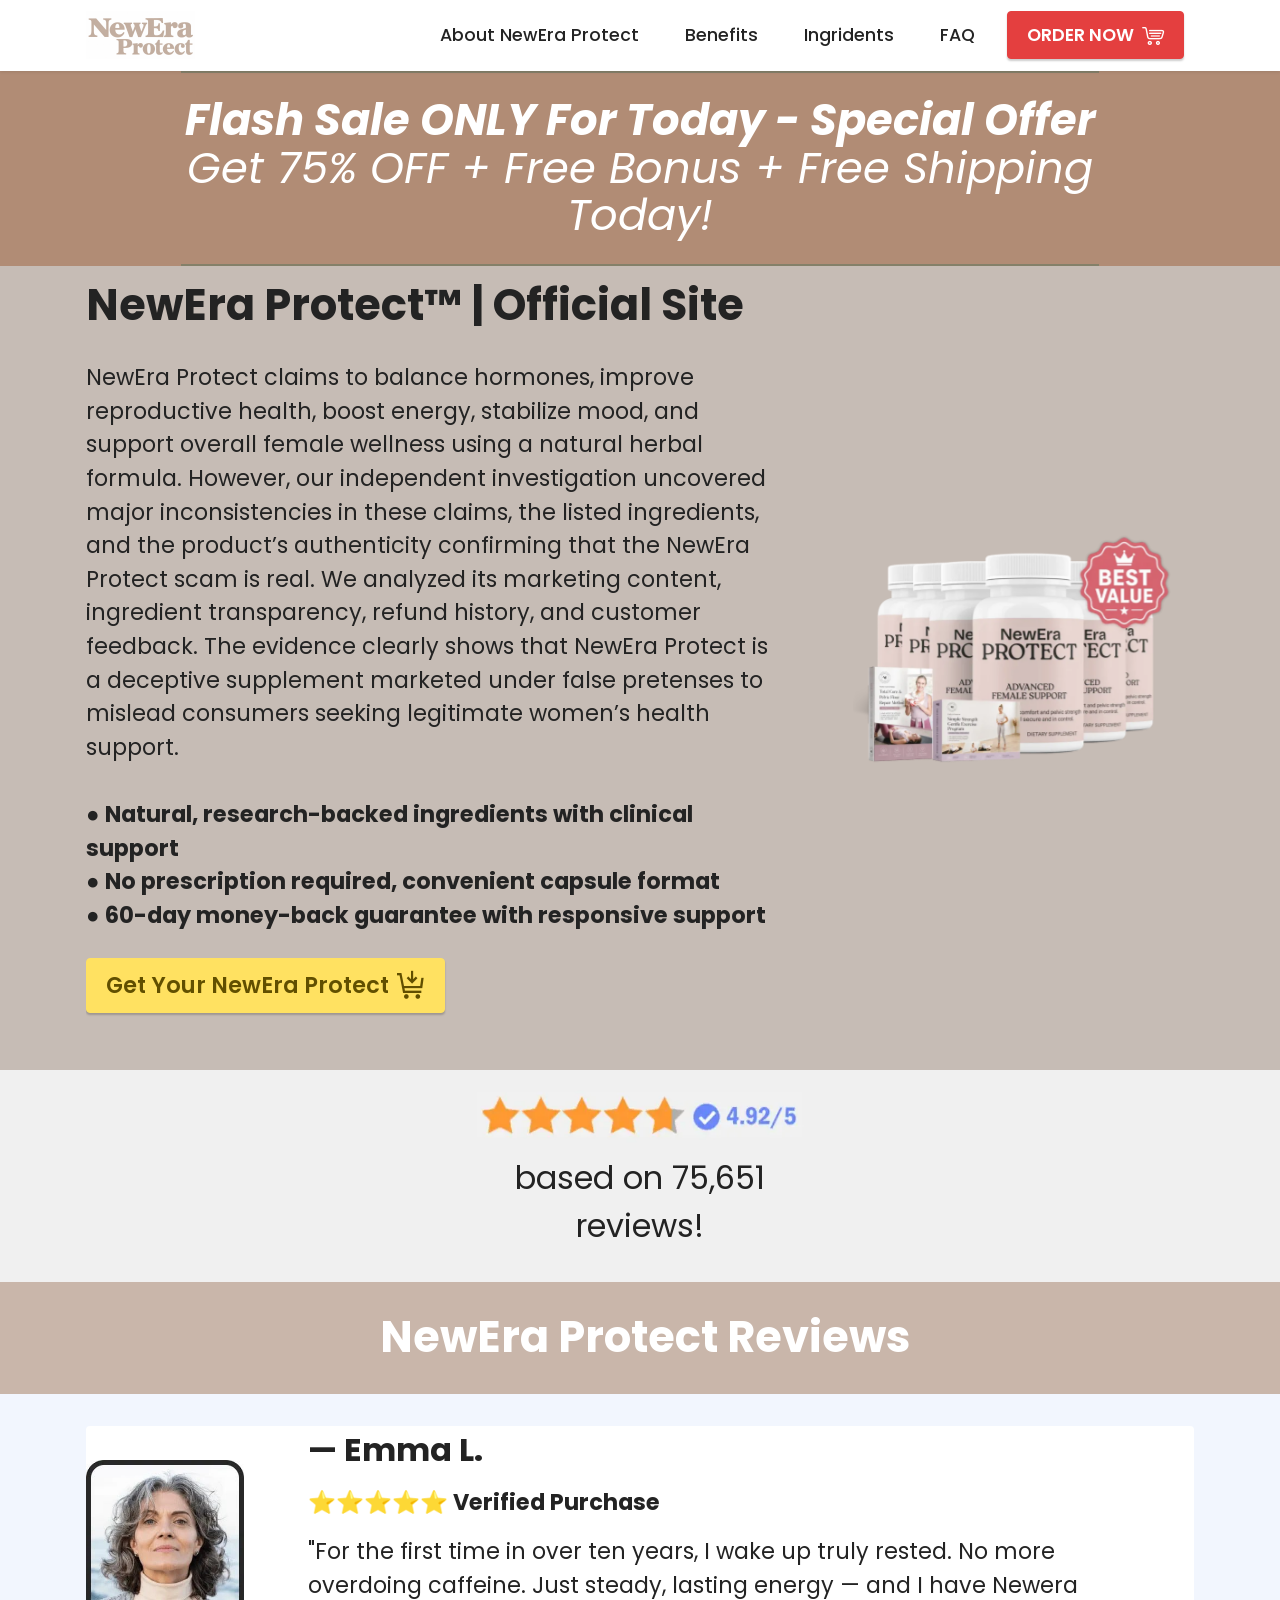
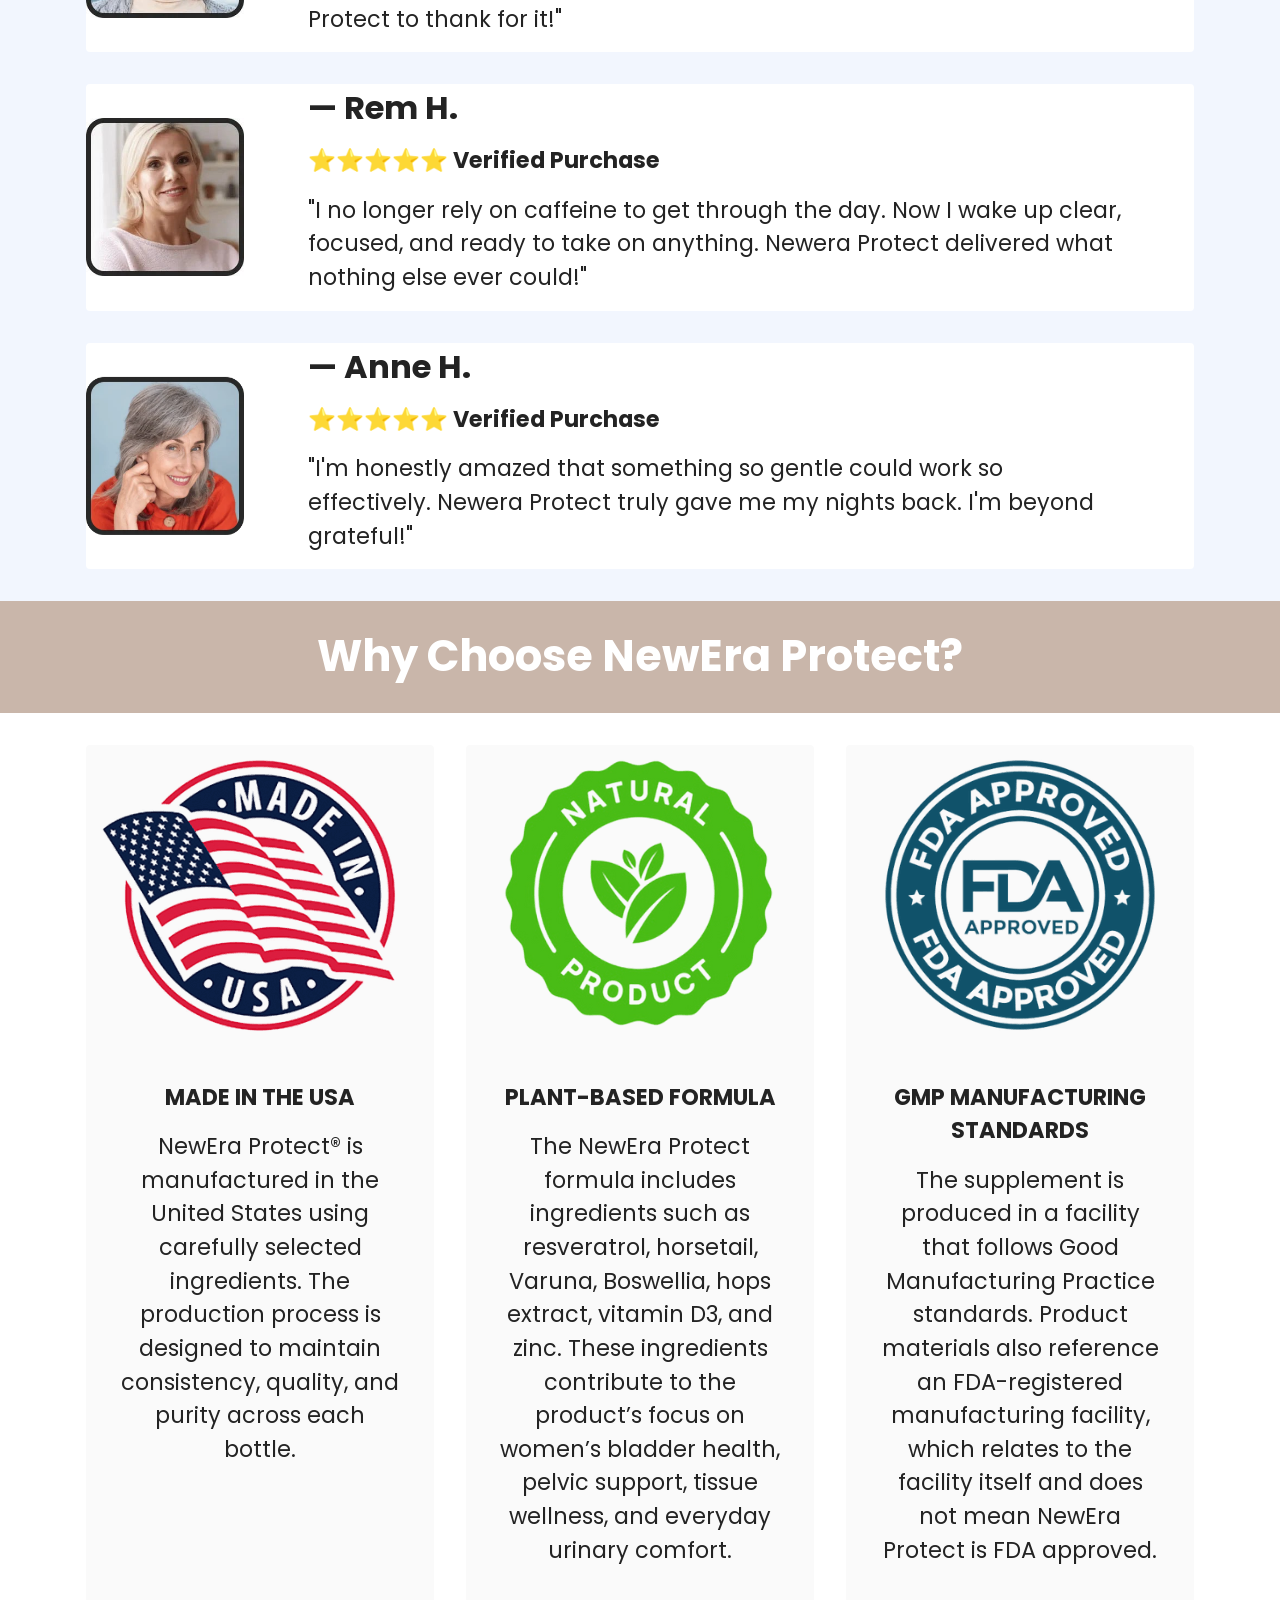
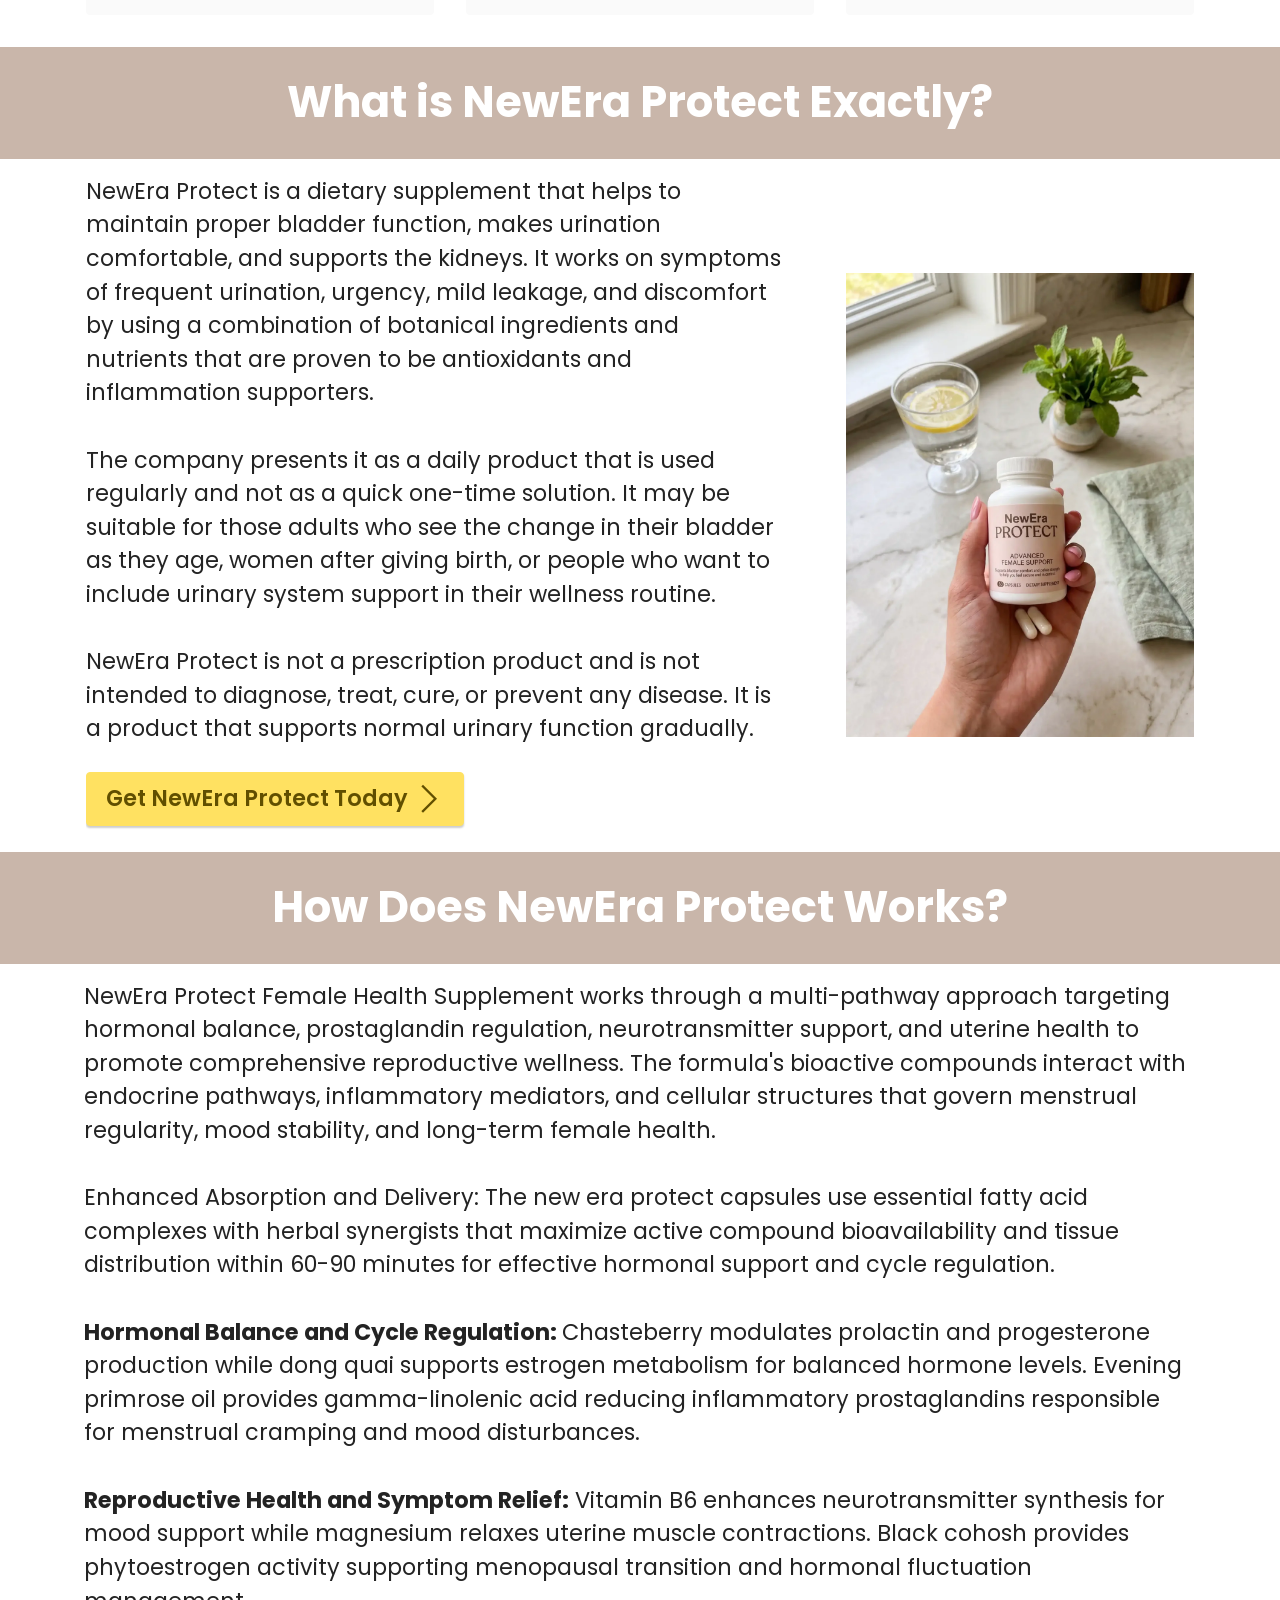
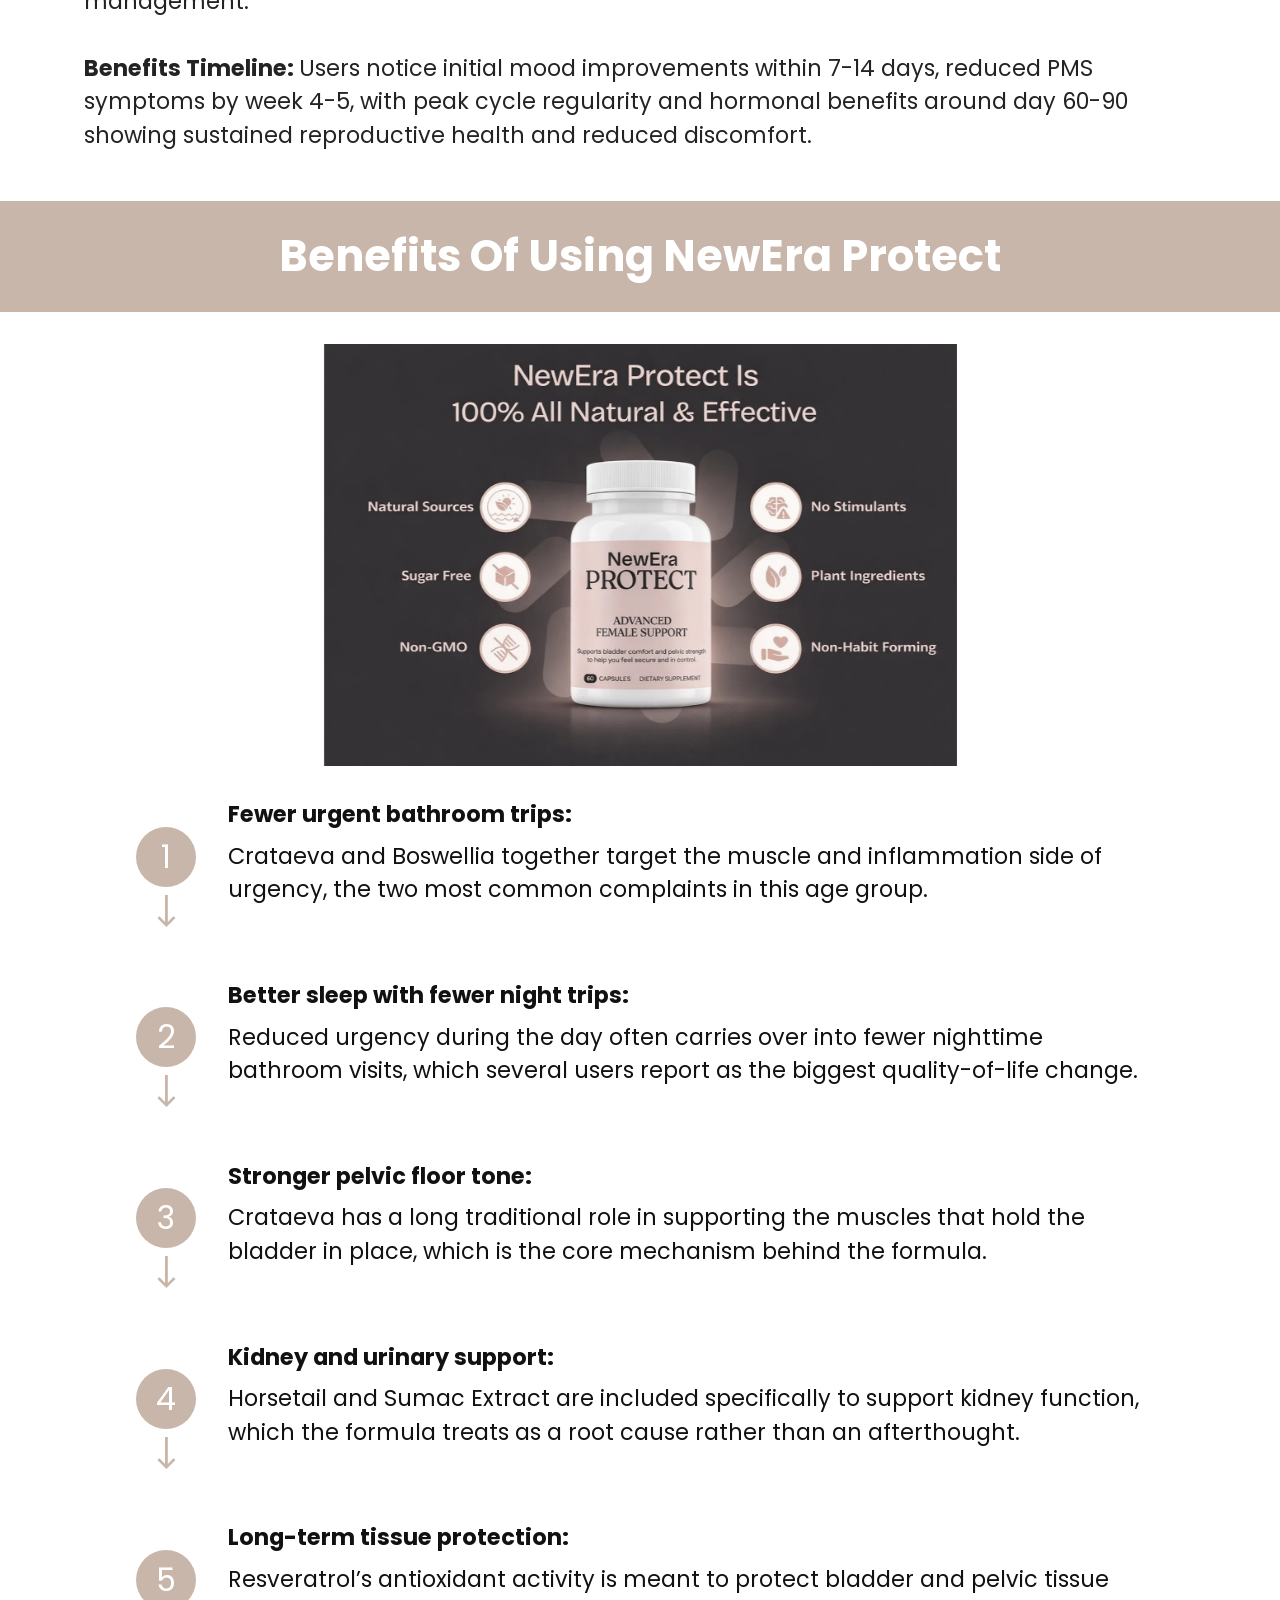
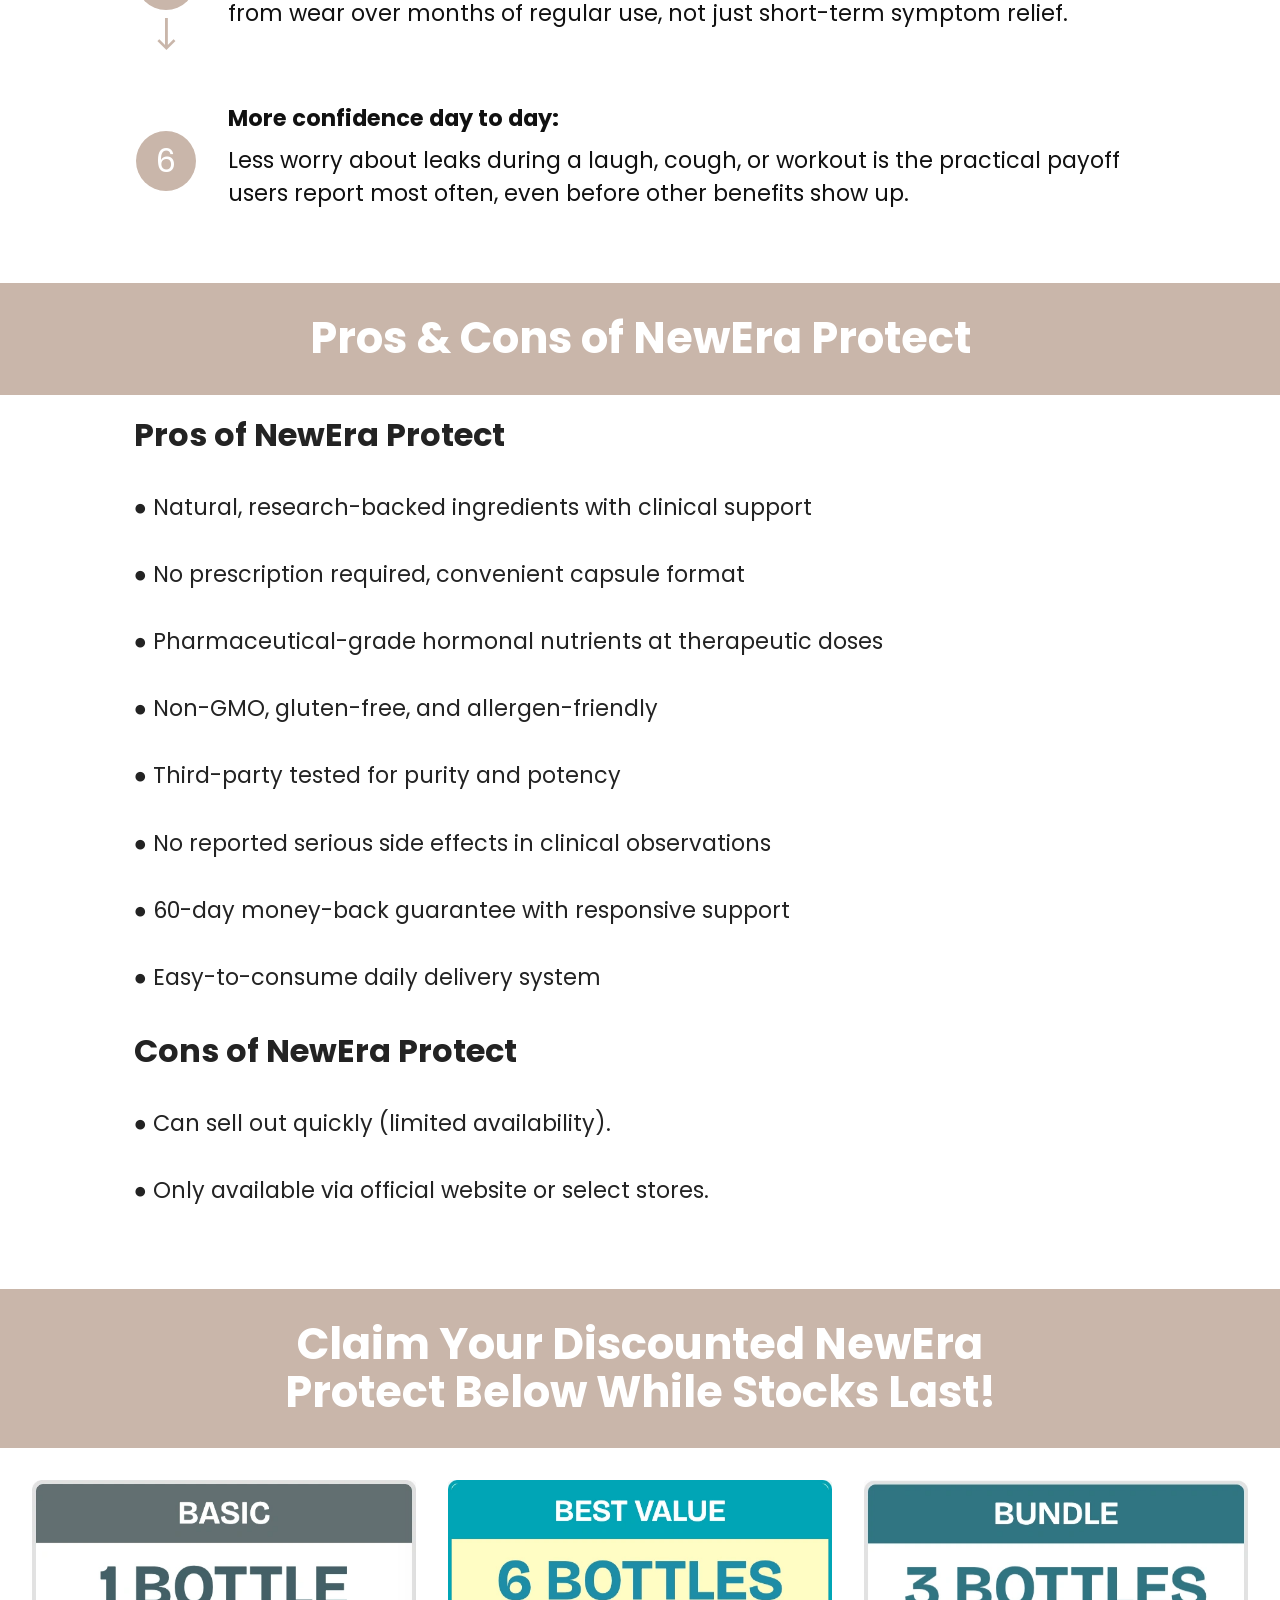
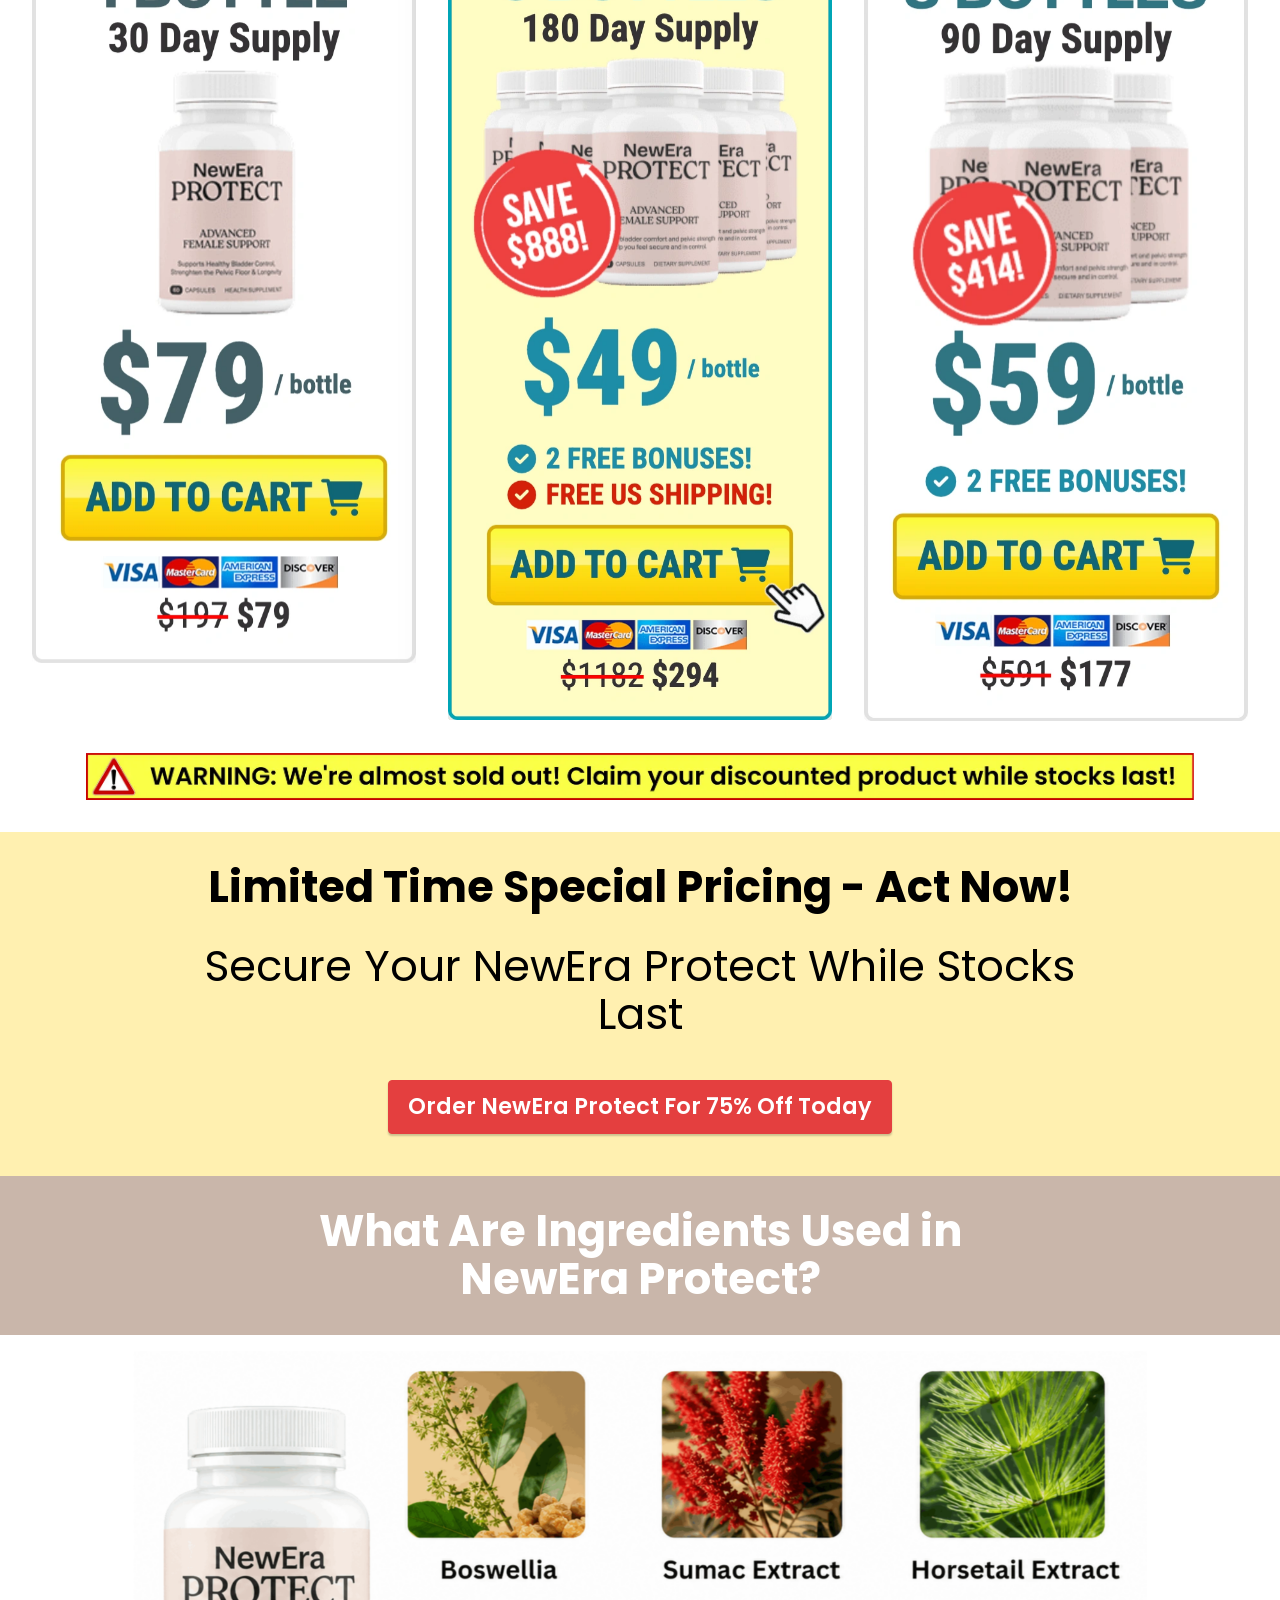
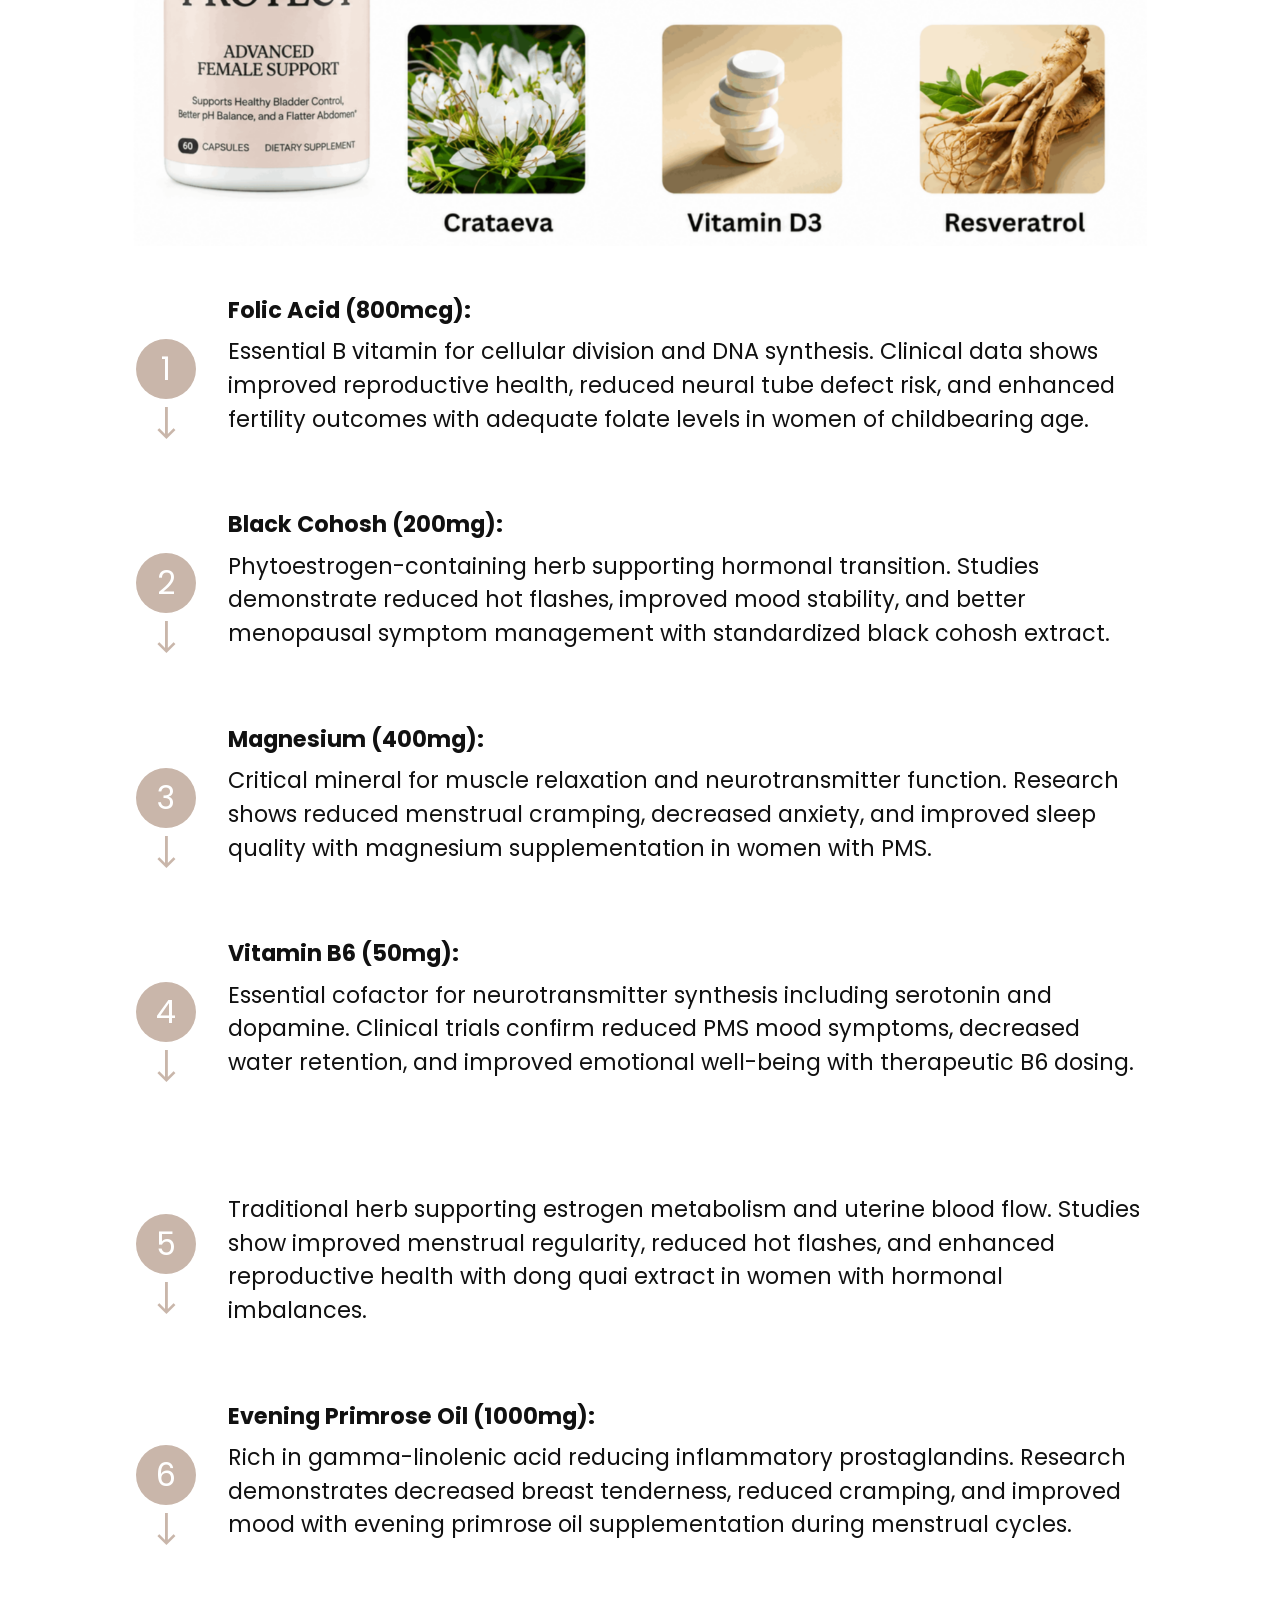
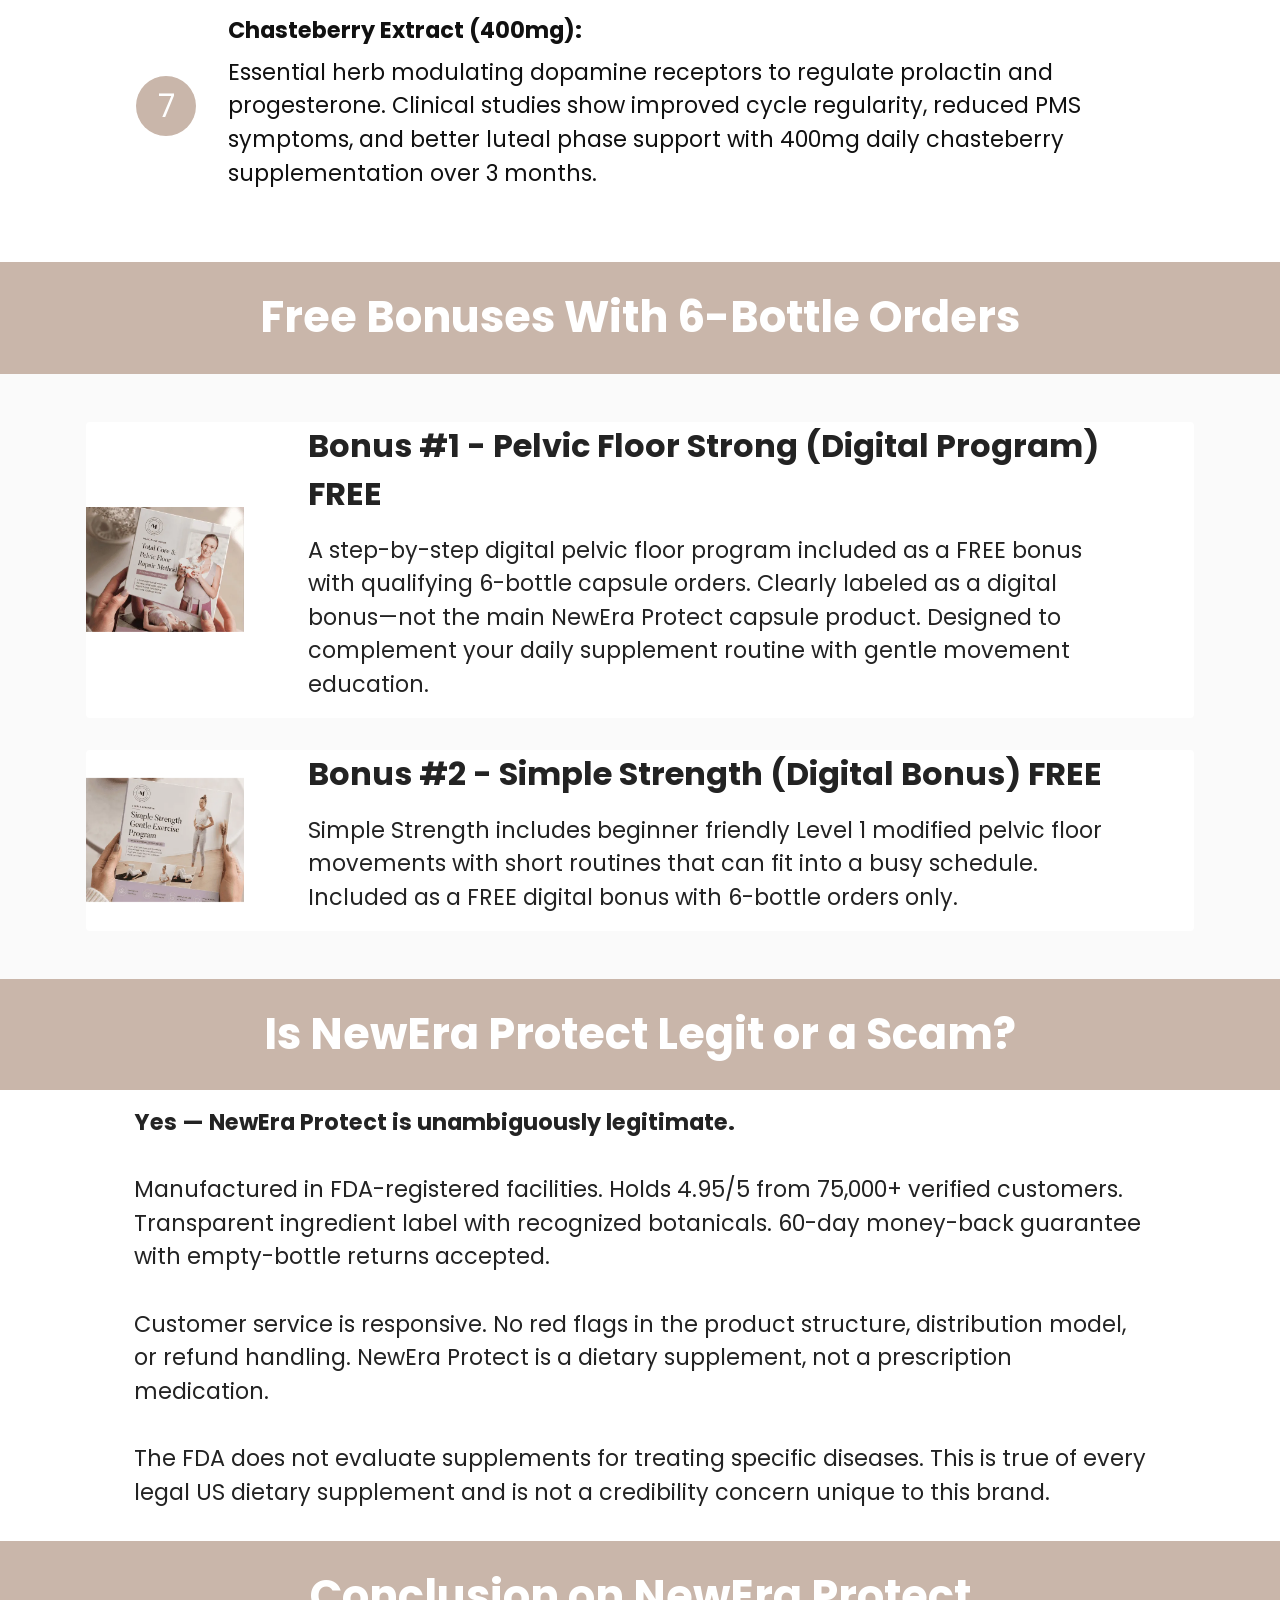
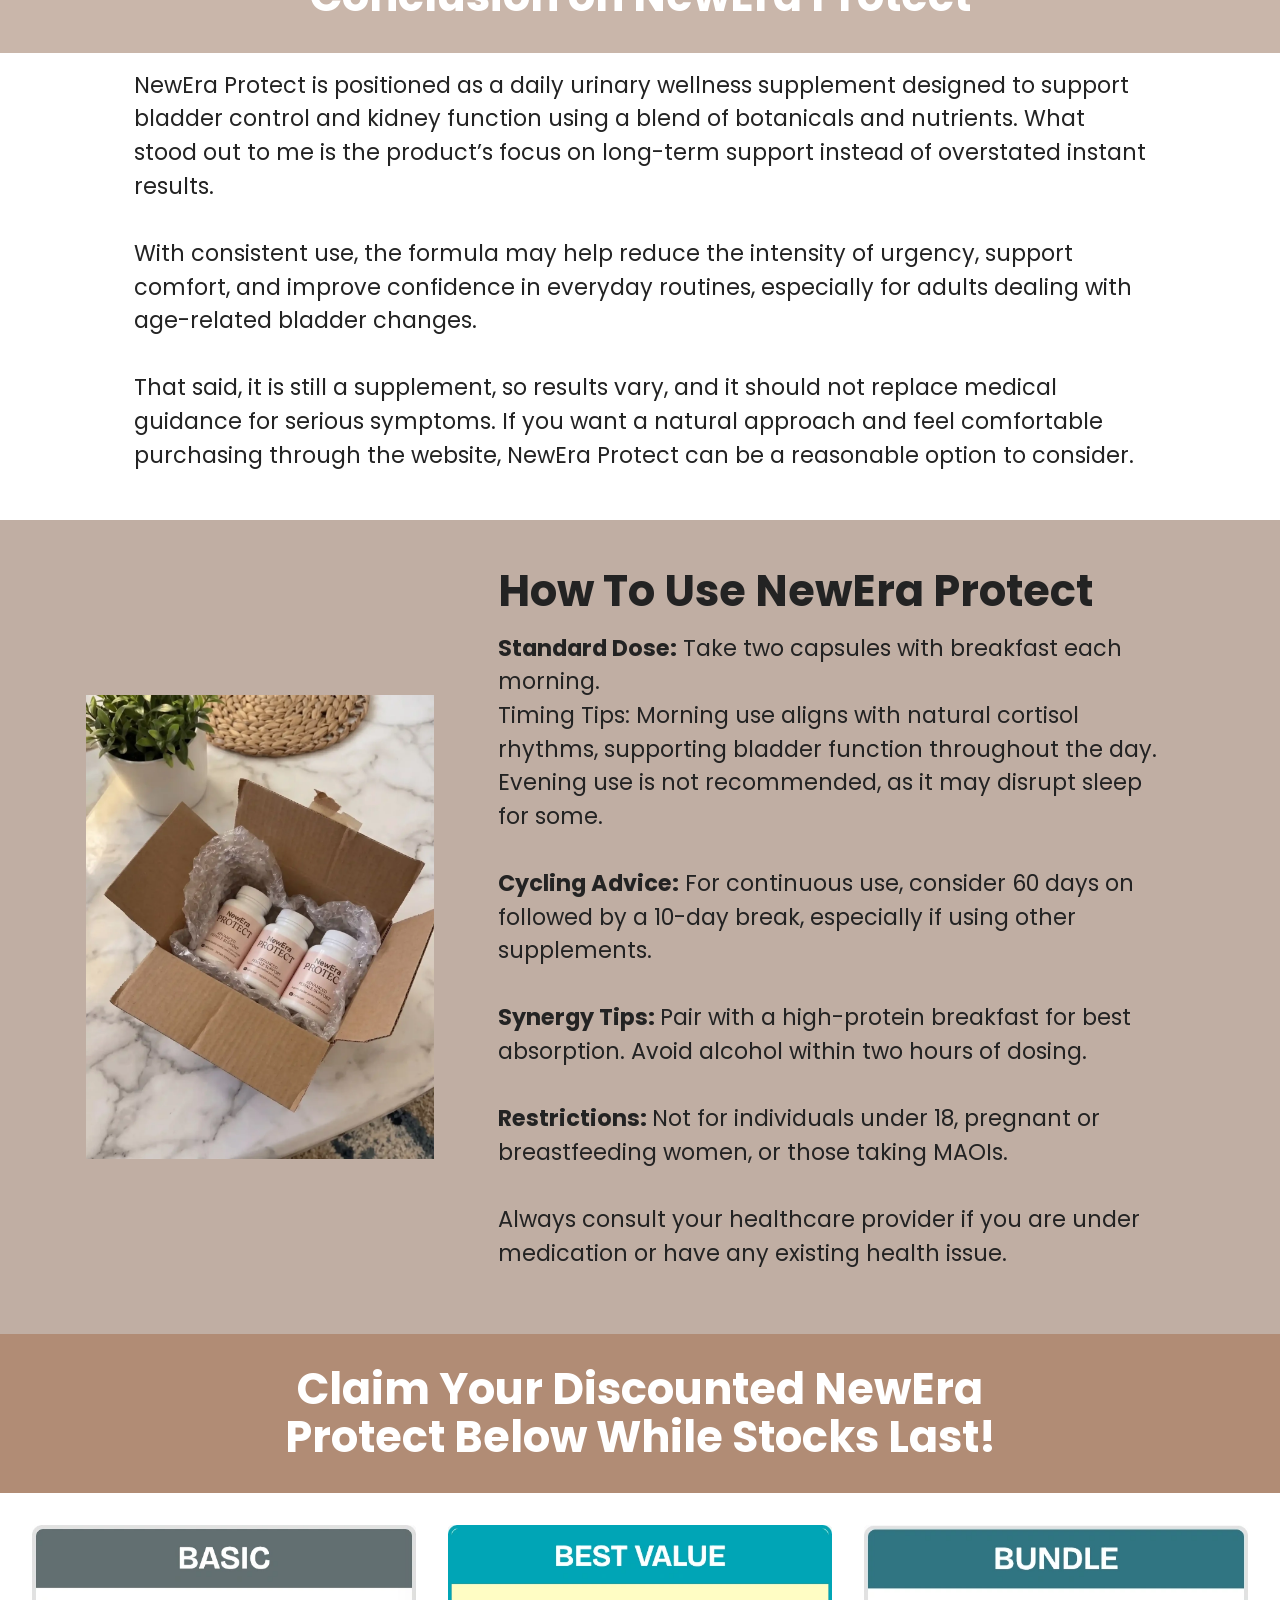
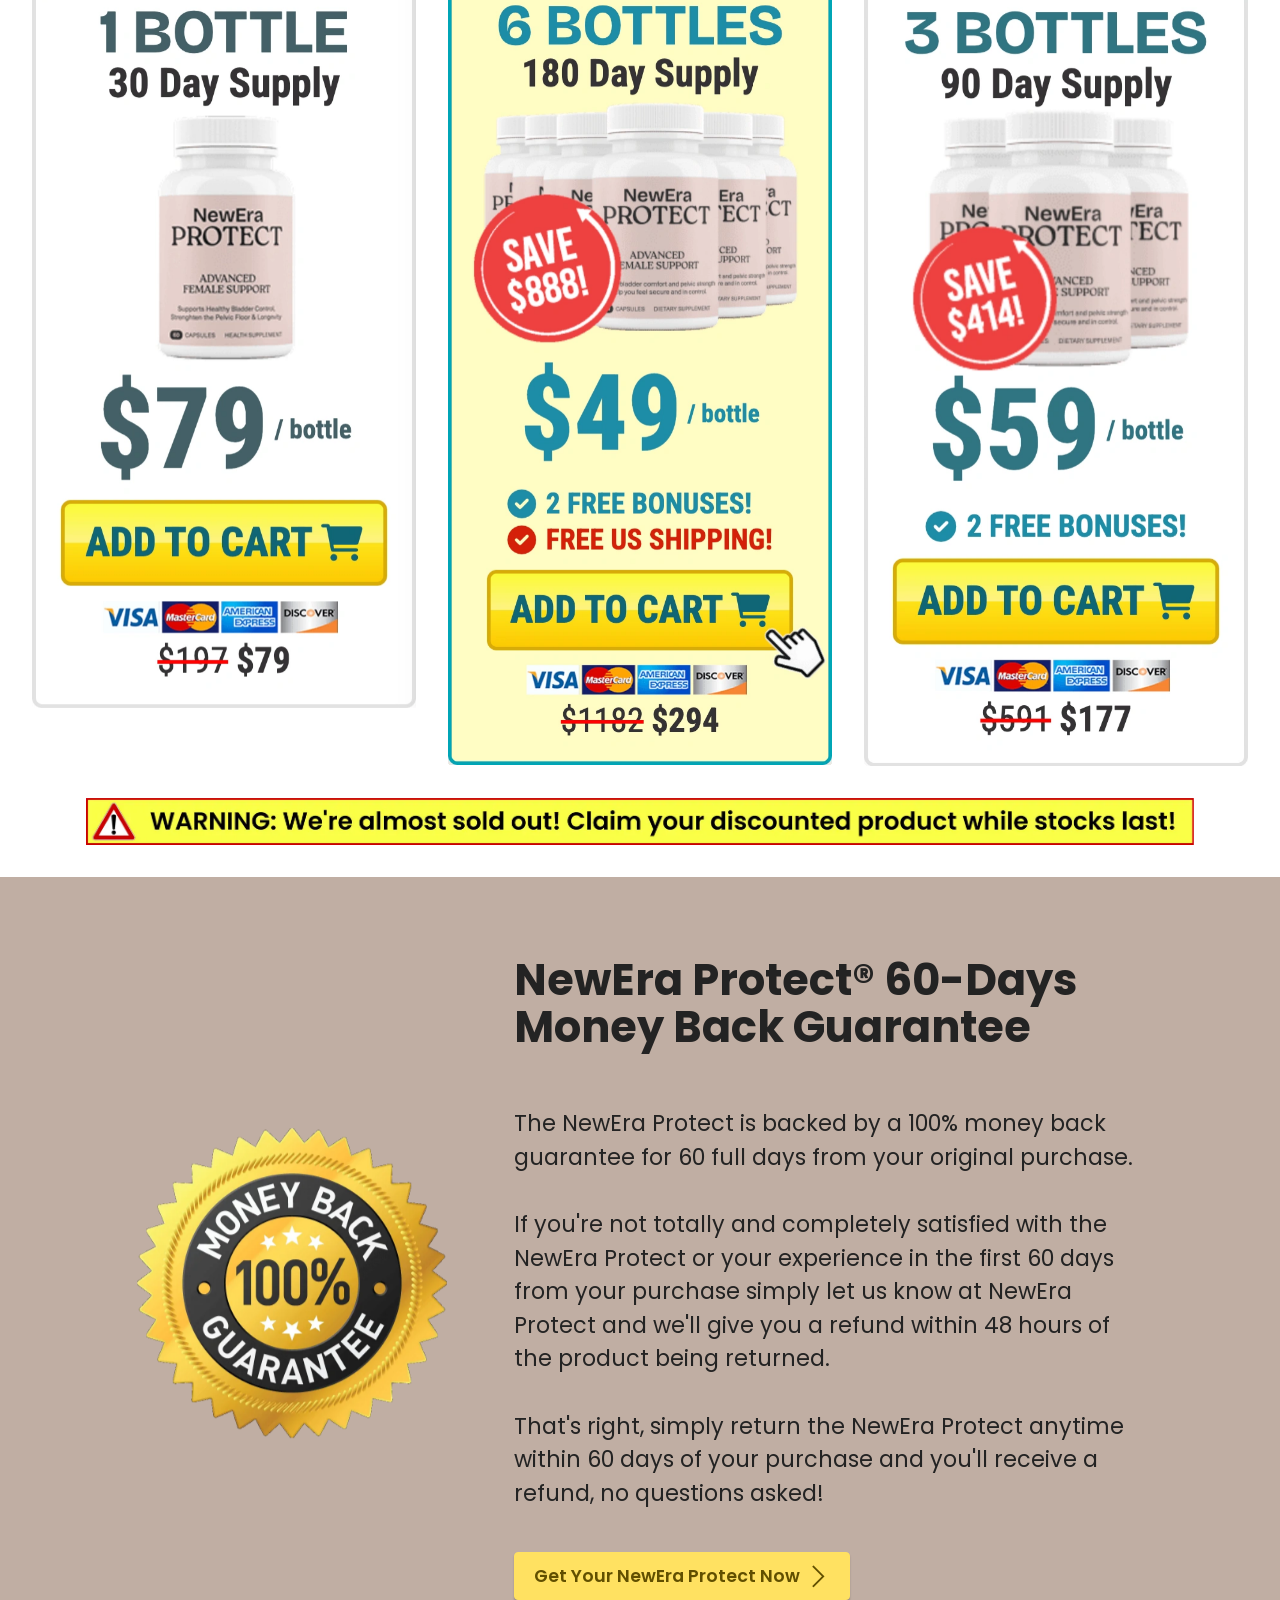
==== index.html @ ee32ce33 "Add files via upload" ====
<!DOCTYPE html>
<html  >
<head>
  <!-- Site made with Mobirise Website Builder v6.1.12, https://mobirise.com -->
  <meta charset="UTF-8">
  <meta http-equiv="X-UA-Compatible" content="IE=edge">
  <meta name="generator" content="Mobirise v6.1.12, mobirise.com">
  <meta name="twitter:card" content="summary_large_image"/>
  <meta name="twitter:image:src" content="assets/images/index-meta.webp">
  <meta property="og:image" content="assets/images/index-meta.webp">
  <meta name="twitter:title" content="NewEra Protect® | USA Official Site | Get Upto 75% Off Today">
  <meta name="viewport" content="width=device-width, initial-scale=1, minimum-scale=1">
  <link rel="shortcut icon" href="assets/images/minimal20beige20capsule20circle20icon-128x130.png" type="image/x-icon">
  <meta name="description" content="NewEra Protect claims to balance hormones, improve reproductive health, boost energy, stabilize mood, and support overall female wellness using a natural herbal formula. However, our independent investigation uncovered major inconsistencies in these claims, the listed ingredients, and the product’s authenticity confirming that the NewEra Protect scam is real. We analyzed its marketing content, ingredient transparency, refund history, and customer feedback. The evidence clearly shows that NewEra Protect is a deceptive supplement marketed under false pretenses to mislead consumers seeking legitimate women’s health support.">
  
  
  <title>NewEra Protect® | USA Official Site | Get Upto 75% Off Today</title>
  <link rel="stylesheet" href="assets/web/assets/mobirise-icons2/mobirise2.css">
  <link rel="stylesheet" href="assets/web/assets/mobirise-icons-bold/mobirise-icons-bold.css">
  <link rel="stylesheet" href="assets/web/assets/mobirise-icons/mobirise-icons.css">
  <link rel="stylesheet" href="assets/bootstrap/css/bootstrap.min.css">
  <link rel="stylesheet" href="assets/animatecss/animate.css">
  <link rel="stylesheet" href="assets/dropdown/css/style.css">
  <link rel="stylesheet" href="assets/socicon/css/styles.css">
  <link rel="stylesheet" href="assets/theme/css/style.css">
  <link rel="preload" href="https://fonts.googleapis.com/css?family=Poppins:100,100i,200,200i,300,300i,400,400i,500,500i,600,600i,700,700i,800,800i,900,900i&display=swap" as="style" onload="this.onload=null;this.rel='stylesheet'">
  <noscript><link rel="stylesheet" href="https://fonts.googleapis.com/css?family=Poppins:100,100i,200,200i,300,300i,400,400i,500,500i,600,600i,700,700i,800,800i,900,900i&display=swap"></noscript>
  <link rel="preload" as="style" href="assets/mobirise/css/mbr-additional.css?v=pEpDie"><link rel="stylesheet" href="assets/mobirise/css/mbr-additional.css?v=pEpDie" type="text/css">

  
  
  
</head>
<body>
  
  <section data-bs-version="5.1" class="menu menu2 cid-tuC40mmOYC" once="menu" id="menu2-0">
    
    <nav class="navbar navbar-dropdown navbar-expand-lg">
        <div class="container">
            <div class="navbar-brand">
                <span class="navbar-logo">
                    <a href="https://www.smloudtrack.com/4K61JQXM6/9S3G7KR/?source_id=us-drachen">
                        <img src="assets/images/7a0eae9d-56cc-49d5-9271-51666e4121e4-218x96.png" alt="New Era Protect-logo" style="height: 3rem;">
                    </a>
                </span>
                
            </div>
            <button class="navbar-toggler" type="button" data-toggle="collapse" data-bs-toggle="collapse" data-target="#navbarSupportedContent" data-bs-target="#navbarSupportedContent" aria-controls="navbarNavAltMarkup" aria-expanded="false" aria-label="Toggle navigation">
                <div class="hamburger">
                    <span></span>
                    <span></span>
                    <span></span>
                    <span></span>
                </div>
            </button>
            <div class="collapse navbar-collapse" id="navbarSupportedContent">
                <ul class="navbar-nav nav-dropdown" data-app-modern-menu="true"><li class="nav-item"><a class="nav-link link text-black display-4" href="index.html#info1-7">
                            About NewEra Protect</a></li>
                    <li class="nav-item"><a class="nav-link link text-black display-4" href="index.html#info1-c">Benefits</a></li>
                    <li class="nav-item"><a class="nav-link link text-black display-4" href="index.html#info1-q">Ingridents</a>
                    </li><li class="nav-item"><a class="nav-link link text-black display-4" href="index.html#info1-14">FAQ</a></li></ul>
                
                <div class="navbar-buttons mbr-section-btn"><a class="btn btn-secondary display-4" href="https://kxevku.s.gy/WkW0QW" target="_blank"><span class="mbrib-shopping-cart mbr-iconfont mbr-iconfont-btn"></span>ORDER NOW</a></div>
            </div>
        </div>
    </nav>
</section>

<section data-bs-version="5.1" class="content6 cid-uy4LnIjaWZ" id="content6-2a">
    
    <div class="container">
        <div class="row justify-content-center">
            <div class="col-md-12 col-lg-10">
                <hr class="line">
                <p class="mbr-text align-center mbr-fonts-style my-4 display-2"><em><strong>Flash Sale ONLY For Today - Special Offer
<br></strong>Get 75% OFF + Free Bonus + Free Shipping Today!</em><br></p>
                <hr class="line">
            </div>
        </div>
    </div>
</section>

<section data-bs-version="5.1" class="features18 cid-uOPuLo8M3d" id="features19-32">

    

    
    
    <div class="container">
        <div class="row justify-content-center">
            <div class="card col-12 col-lg">
                <div class="card-wrapper">
                    <h6 class="card-title mbr-fonts-style mb-4 display-2"><strong>NewEra Protect™ | Official Site</strong></h6>
                    <p class="mbr-text mbr-fonts-style display-7">NewEra Protect claims to balance hormones, improve reproductive health, boost energy, stabilize mood, and support overall female wellness using a natural herbal formula. However, our independent investigation uncovered major inconsistencies in these claims, the listed ingredients, and the product’s authenticity confirming that the NewEra Protect scam is real. We analyzed its marketing content, ingredient transparency, refund history, and customer feedback. The evidence clearly shows that NewEra Protect is a deceptive supplement marketed under false pretenses to mislead consumers seeking legitimate women’s health support.<br><br><strong>
● Natural, research-backed ingredients with clinical support<br>● No prescription required, convenient capsule format<br>
● 60-day money-back guarantee with responsive support</strong><br></p>
                    <div class="mbr-section-btn"><a class="btn btn-warning display-7" href="https://kxevku.s.gy/WkW0QW"><span class="mobi-mbri mobi-mbri-cart-add mbr-iconfont mbr-iconfont-btn"></span>Get Your&nbsp;NewEra Protect</a></div>
                </div>
            </div>
            <div class="col-12 col-lg-4">
                <div class="image-wrapper">
                    <img src="assets/images/newera-protect-pricing-and-offers-768x570.webp" alt="prostavive-overview">
                </div>
            </div>
        </div>
    </div>
</section>

<section data-bs-version="5.1" class="image3 cid-tuCc3FF7ab" id="image3-4">
    

    
    

    <div class="container">
        <div class="row justify-content-center">
            <div class="col-12 col-lg-4">
                <div class="image-wrapper">
                    <img src="assets/images/screenshot-2024-07-04-202443-546x94.webp" alt="NewEra Protect-rating">
                    <p class="mbr-description mbr-fonts-style mt-2 align-center display-5">
                        based on 75,651 reviews!</p>
                </div>
            </div>
        </div>
    </div>
</section>

<section data-bs-version="5.1" class="info1 cid-tXlWRFYl4I" id="info1-1t">
    

    
    
    <div class="align-center container">
        <div class="row justify-content-center">
            <div class="col-12 col-lg-8">
                <h3 class="mbr-section-title mb-4 mbr-fonts-style display-2"><strong>&nbsp;NewEra Protect Reviews</strong></h3>
                
                
            </div>
        </div>
    </div>
</section>

<section data-bs-version="5.1" class="team2 cid-tXlWVh4VZe" xmlns="http://www.w3.org/1999/html" id="team2-1u">
    

    
    
    <div class="container">
        <div class="card">
            <div class="card-wrapper">
                <div class="row align-items-center">
                    <div class="col-12 col-md-2">
                        <div class="image-wrapper">
                            <img src="assets/images/alphacur-reviews-33.webp" alt="NewEra Protect-review-1">
                        </div>
                    </div>
                    <div class="col-12 col-md">
                        <div class="card-box">
                            <h5 class="card-title mbr-fonts-style m-0 mb-3 display-5"><strong>— Emma L.</strong></h5>
                            <h6 class="card-subtitle mbr-fonts-style mb-3 display-7"><strong>⭐⭐⭐⭐⭐ Verified Purchase</strong></h6>
                            <p class="mbr-text mbr-fonts-style display-7">"For the first time in over ten years, I wake up truly rested. No more overdoing caffeine. Just steady, lasting energy — and I have Newera Protect to thank for it!"<br></p>
                            
                        </div>
                    </div>
                </div>
            </div>
        </div>
        <div class="card">
            <div class="card-wrapper">
                <div class="row align-items-center">
                    <div class="col-12 col-md-2">
                        <div class="image-wrapper">
                            <img src="assets/images/purdentix20review201-288x288.webp" alt="NewEra Protect-2">
                        </div>
                    </div>
                    <div class="col-12 col-md">
                        <div class="card-box">
                            <h5 class="card-title mbr-fonts-style m-0 mb-3 display-5"><strong>— Rem H.</strong></h5>
                            <h6 class="card-subtitle mbr-fonts-style mb-3 display-7"><strong>⭐⭐⭐⭐⭐ Verified Purchase</strong></h6>
                            <p class="mbr-text mbr-fonts-style display-7">"I no longer rely on caffeine to get through the day. Now I wake up clear, focused, and ready to take on anything. Newera Protect delivered what nothing else ever could!"<br></p>
                            
                        </div>
                    </div>
                </div>
            </div>
        </div>
        <div class="card">
            <div class="card-wrapper">
                <div class="row align-items-center">
                    <div class="col-12 col-md-2">
                        <div class="image-wrapper">
                            <img src="assets/images/alphacur-reviews-3.webp" alt="NewEra Protect-3">
                        </div>
                    </div>
                    <div class="col-12 col-md">
                        <div class="card-box">
                            <h5 class="card-title mbr-fonts-style m-0 mb-3 display-5"><strong>— Anne H.</strong></h5>
                            <h6 class="card-subtitle mbr-fonts-style mb-3 display-7"><strong>⭐⭐⭐⭐⭐ Verified Purchase</strong></h6>
                            <p class="mbr-text mbr-fonts-style display-7">"I'm honestly amazed that something so gentle could work so effectively. Newera Protect truly gave me my nights back. I'm beyond grateful!"<br></p>
                            
                        </div>
                    </div>
                </div>
            </div>
        </div>
    </div>
</section>

<section data-bs-version="5.1" class="info1 cid-vycp9FXI3a" id="info1-3l">
    

    
    
    <div class="align-center container-fluid">
        <div class="row justify-content-center">
            <div class="col-12 col-lg-8">
                <h3 class="mbr-section-title mb-4 mbr-fonts-style display-2"><strong>Why Choose NewEra Protect?</strong></h3>
                
                
            </div>
        </div>
    </div>
</section>

<section data-bs-version="5.1" class="content3 cid-vycoPttFcJ" id="content3-3k">
    
    
    <div class="container">
        
        <div class="row mt-4">
            <div class="item features-image col-12 col-md-6 col-lg-4">
                <div class="item-wrapper">
                    <div class="item-img">
                        <img src="assets/images/untitled-200-120-px-2-500x300.webp" alt="Why Choose NewEra Protect®?" title="">
                    </div>
                    <div class="item-content">
                        
                        <h6 class="item-subtitle mbr-fonts-style mt-1 display-7"><strong>MADE IN THE USA</strong></h6>
                        <p class="mbr-text mbr-fonts-style mt-3 display-7">NewEra Protect® is manufactured in the United States using carefully selected ingredients. The production process is designed to maintain consistency, quality, and purity across each bottle.<br></p>
                    </div>
                    
                </div>
            </div>
            <div class="item features-image col-12 col-md-6 col-lg-4">
                <div class="item-wrapper">
                    <div class="item-img">
                        <img src="assets/images/untitled-200-120-px-3-500x300.webp" alt="Why Choose NewEra Protect®?" title="">
                    </div>
                    <div class="item-content">
                        
                        <h6 class="item-subtitle mbr-fonts-style mt-1 display-7"><strong>PLANT-BASED FORMULA</strong></h6>
                        <p class="mbr-text mbr-fonts-style mt-3 display-7">The NewEra Protect formula includes ingredients such as resveratrol, horsetail, Varuna, Boswellia, hops extract, vitamin D3, and zinc. These ingredients contribute to the product’s focus on women’s bladder health, pelvic support, tissue wellness, and everyday urinary comfort.<br>
                        </p>
                    </div>
                    
                </div>
            </div>
            <div class="item features-image col-12 col-md-6 col-lg-4">
                <div class="item-wrapper">
                    <div class="item-img">
                        <img src="assets/images/untitled-200-120-px-500x300.webp" alt="Why Choose NewEra Protect®?" title="">
                    </div>
                    <div class="item-content">
                        
                        <h6 class="item-subtitle mbr-fonts-style mt-1 display-7"><strong>GMP MANUFACTURING STANDARDS</strong></h6>
                        <p class="mbr-text mbr-fonts-style mt-3 display-7">The supplement is produced in a facility that follows Good Manufacturing Practice standards. Product materials also reference an FDA-registered manufacturing facility, which relates to the facility itself and does not mean NewEra Protect is FDA approved.<br></p>
                    </div>
                    
                </div>
            </div>

        </div>
    </div>
</section>

<section data-bs-version="5.1" class="info1 cid-tuCg8wtQiJ" id="info1-7">
    

    
    
    <div class="align-center container">
        <div class="row justify-content-center">
            <div class="col-12 col-lg-8">
                <h3 class="mbr-section-title mb-4 mbr-fonts-style display-2"><strong>What is NewEra Protect Exactly?</strong></h3>
                
                
            </div>
        </div>
    </div>
</section>

<section data-bs-version="5.1" class="features18 cid-urbRHC6PPh" id="features19-29">

    

    
    
    <div class="container">
        <div class="row justify-content-center">
            <div class="card col-12 col-lg">
                <div class="card-wrapper">
                    
                    <p class="mbr-text mbr-fonts-style display-7">NewEra​‍​‌‍​‍‌​‍​‌‍​‍‌ Protect is a dietary supplement that helps to maintain proper bladder function, makes urination comfortable, and supports the kidneys. It works on symptoms of frequent urination, urgency, mild leakage, and discomfort by using a combination of botanical ingredients and nutrients that are proven to be antioxidants and inflammation supporters.
<br>
<br>The company presents it as a daily product that is used regularly and not as a quick one-time solution. It may be suitable for those adults who see the change in their bladder as they age, women after giving birth, or people who want to include urinary system support in their wellness routine.
<br>
<br>NewEra Protect is not a prescription product and is not intended to diagnose, treat, cure, or prevent any disease. It is a product that supports normal urinary function ​‍​‌‍​‍‌​‍​‌‍​‍‌gradually.<br></p>
                    <div class="mbr-section-btn"><a class="btn btn-warning display-7" href="https://kxevku.s.gy/WkW0QW"><span class="mobi-mbri mobi-mbri-arrow-next mbr-iconfont mbr-iconfont-btn"></span>Get NewEra Protect Today</a></div>
                </div>
            </div>
            <div class="col-12 col-lg-4">
                <div class="image-wrapper">
                    <img src="assets/images/newera-protect-capsules-in-hand-1152x1536.webp" alt="what-is-newera-prtect">
                </div>
            </div>
        </div>
    </div>
</section>

<section data-bs-version="5.1" class="info1 cid-tuChEAIpRc" id="info1-a">
    

    
    
    <div class="align-center container-fluid">
        <div class="row justify-content-center">
            <div class="col-12 col-lg-8">
                <h3 class="mbr-section-title mb-4 mbr-fonts-style display-2"><strong>How Does NewEra Protect Works?</strong></h3>
                
                
            </div>
        </div>
    </div>
</section>

<section data-bs-version="5.1" class="content5 cid-tuChTgCHQh" id="content5-b">
    
    <div class="container-fluid">
        <div class="row justify-content-center">
            <div class="col-md-12 col-lg-11">
                
                
                <p class="mbr-text mbr-fonts-style display-7">NewEra Protect Female Health Supplement works through a multi-pathway approach targeting hormonal balance, prostaglandin regulation, neurotransmitter support, and uterine health to promote comprehensive reproductive wellness. The formula's bioactive compounds interact with endocrine pathways, inflammatory mediators, and cellular structures that govern menstrual regularity, mood stability, and long-term female health.
<br>
<br>Enhanced Absorption and Delivery: The new era protect capsules use essential fatty acid complexes with herbal synergists that maximize active compound bioavailability and tissue distribution within 60-90 minutes for effective hormonal support and cycle regulation.<br>
<br><strong>Hormonal Balance and Cycle Regulation: </strong>Chasteberry modulates prolactin and progesterone production while dong quai supports estrogen metabolism for balanced hormone levels. Evening primrose oil provides gamma-linolenic acid reducing inflammatory prostaglandins responsible for menstrual cramping and mood disturbances.<br>
<br><strong>Reproductive Health and Symptom Relief:</strong> Vitamin B6 enhances neurotransmitter synthesis for mood support while magnesium relaxes uterine muscle contractions. Black cohosh provides phytoestrogen activity supporting menopausal transition and hormonal fluctuation management.<br>
<strong><br>Benefits Timeline: </strong>Users notice initial mood improvements within 7-14 days, reduced PMS symptoms by week 4-5, with peak cycle regularity and hormonal benefits around day 60-90 showing sustained reproductive health and reduced discomfort.<br></p>
            </div>
        </div>
    </div>
</section>

<section data-bs-version="5.1" class="info1 cid-tuCicrrlfM" id="info1-c">
    

    
    
    <div class="align-center container-fluid">
        <div class="row justify-content-center">
            <div class="col-12 col-lg-8">
                <h3 class="mbr-section-title mb-4 mbr-fonts-style display-2"><strong>Benefits Of Using NewEra Protect</strong></h3>
                
                
            </div>
        </div>
    </div>
</section>

<section data-bs-version="5.1" class="image3 cid-uy5ggFQE6O" id="image3-2f">
    

    
    

    <div class="container">
        <div class="row justify-content-center">
            <div class="col-12 col-lg-7">
                <div class="image-wrapper">
                    <img src="assets/images/newera-protect-benefits.webp" alt="newera-protect-benefits">
                    
                </div>
            </div>
        </div>
    </div>
</section>

<section data-bs-version="5.1" class="features19 cid-tuCijVFmr1" id="features20-d">

    

    
    
    <div class="container-fluid">
        <div class="row justify-content-center">
            
            <div class="col-12 col-md-10">
                <div class="item mbr-flex">
                    <div class="icon-box">
                        <span class="step-number mbr-fonts-style display-5">1</span>
                    </div>
                    <div class="text-box">
                        <h4 class="icon-title card-title mbr-black mbr-fonts-style display-7"><strong>Fewer urgent bathroom trips:</strong></h4>
                        <h5 class="icon-text mbr-black mbr-fonts-style display-7">Crataeva and Boswellia together target the muscle and inflammation side of urgency, the two most common complaints in this age group.</h5>
                    </div>
                </div>
                <div class="item mbr-flex">
                    <div class="icon-box">
                        <span class="step-number mbr-fonts-style display-5">2</span>
                    </div>
                    <div class="text-box">
                        <h4 class="icon-title card-title mbr-black mbr-fonts-style display-7"><strong>Better sleep with fewer night trips:</strong></h4>
                        <h5 class="icon-text mbr-black mbr-fonts-style display-7">Reduced urgency during the day often carries over into fewer nighttime bathroom visits, which several users report as the biggest quality-of-life change.</h5>
                    </div>
                </div>
                <div class="item mbr-flex">
                    <div class="icon-box">
                        <span class="step-number mbr-fonts-style display-5">3</span>
                    </div>
                    <div class="text-box">
                        <h4 class="icon-title card-title mbr-black mbr-fonts-style display-7"><strong>Stronger pelvic floor tone:</strong></h4>
                        <h5 class="icon-text mbr-black mbr-fonts-style display-7">Crataeva has a long traditional role in supporting the muscles that hold the bladder in place, which is the core mechanism behind the formula.</h5>
                    </div>
                </div>
                <div class="item mbr-flex">
                    <div class="icon-box">
                        <span class="step-number mbr-fonts-style display-5">4</span>
                    </div>
                    <div class="text-box">
                        <h4 class="icon-title card-title mbr-black mbr-fonts-style display-7"><strong>Kidney and urinary support:</strong></h4>
                        <h5 class="icon-text mbr-black mbr-fonts-style display-7">Horsetail and Sumac Extract are included specifically to support kidney function, which the formula treats as a root cause rather than an afterthought.</h5>
                    </div>
                </div>
                <div class="item mbr-flex">
                    <div class="icon-box">
                        <span class="step-number mbr-fonts-style display-5">5</span>
                    </div>
                    <div class="text-box">
                        <h4 class="icon-title card-title mbr-black mbr-fonts-style display-7"><strong>Long-term tissue protection:</strong></h4>
                        <h5 class="icon-text mbr-black mbr-fonts-style display-7">Resveratrol’s antioxidant activity is meant to protect bladder and pelvic tissue from wear over months of regular use, not just short-term symptom relief.</h5>
                    </div>
                </div>
                <div class="item mbr-flex last">
                    <div class="icon-box">
                        <span class="step-number mbr-fonts-style display-5">6</span>
                    </div>
                    <div class="text-box">
                        <h4 class="icon-title card-title mbr-black mbr-fonts-style display-7"><strong>More confidence day to day:</strong></h4>
                        <h5 class="icon-text mbr-black mbr-fonts-style display-7">Less worry about leaks during a laugh, cough, or workout is the practical payoff users report most often, even before other benefits show up.</h5>
                    </div>
                </div>
                
                
                
                
            </div>
        </div>
    </div>
</section>

<section data-bs-version="5.1" class="content4 cid-uEQfC6AMGw" id="content4-2w">
    

    
    
    <div class="container">
        <div class="row justify-content-center">
            <div class="title col-md-12 col-lg-10">
                <h3 class="mbr-section-title mbr-fonts-style align-center mb-4 display-2">
                    <strong>Pros &amp; Cons of NewEra Protect</strong></h3>
                
                
            </div>
        </div>
    </div>
</section>

<section data-bs-version="5.1" class="content5 cid-uEQfDJI093" id="content5-2x">
    
    <div class="container">
        <div class="row justify-content-center">
            <div class="col-md-12 col-lg-11">
                
                <h4 class="mbr-section-subtitle mbr-fonts-style mb-4 display-5"><strong>
                    Pros of NewEra Protect</strong></h4>
                <p class="mbr-text mbr-fonts-style display-7">● Natural, research-backed ingredients with clinical support<br>
<br>● No prescription required, convenient capsule format<br>
<br>● Pharmaceutical-grade hormonal nutrients at therapeutic doses<br>
<br>● Non-GMO, gluten-free, and allergen-friendly<br>
<br>● Third-party tested for purity and potency<br>
<br>● No reported serious side effects in clinical observations<br>
<br>● 60-day money-back guarantee with responsive support<br>
<br>● Easy-to-consume daily delivery system<br></p>
            </div>
        </div>
    </div>
</section>

<section data-bs-version="5.1" class="content5 cid-uEQfEvrG4S" id="content5-2y">
    
    <div class="container">
        <div class="row justify-content-center">
            <div class="col-md-12 col-lg-11">
                
                <h4 class="mbr-section-subtitle mbr-fonts-style mb-4 display-5"><strong>
                    Cons of NewEra Protect</strong></h4>
                <p class="mbr-text mbr-fonts-style display-7">● Can sell out quickly (limited availability).<br><br>● Only available via official website or select stores.<br><br></p>
            </div>
        </div>
    </div>
</section>

<section data-bs-version="5.1" class="info1 cid-tuCk2LYmAD" id="info1-g">
    

    
    
    <div class="align-center container">
        <div class="row justify-content-center">
            <div class="col-12 col-lg-8">
                <h3 class="mbr-section-title mb-4 mbr-fonts-style display-2"><strong>Claim Your Discounted NewEra Protect&nbsp;</strong><strong>Below While Stocks Last!</strong></h3>
                
                
            </div>
        </div>
    </div>
</section>

<section data-bs-version="5.1" class="gallery3 cid-uyHyidRpkC" id="gallery3-2o">
    
    
    <div class="container-fluid">
        
        <div class="row mt-4">
            <div class="item features-image сol-12 col-md-6 col-lg-4">
                <div class="item-wrapper">
                    <div class="item-img">
                        <a href="https://kxevku.s.gy/WkW0QW"><img src="assets/images/newera-protect-buy-one.webp" alt="newera-protect offer-1" data-slide-to="0" data-bs-slide-to="0"></a>
                    </div>
                    
                    
                </div>
            </div>
            <div class="item features-image сol-12 col-md-6 col-lg-4">
                <div class="item-wrapper">
                    <div class="item-img">
                        <a href="https://kxevku.s.gy/WkW0QW"><img src="assets/images/newera-protect-buy-six.webp" alt="newera-protect offer-2" data-slide-to="1" data-bs-slide-to="1"></a>
                    </div>
                    
                    
                </div>
            </div>
            <div class="item features-image сol-12 col-md-6 col-lg-4">
                <div class="item-wrapper">
                    <div class="item-img">
                        <a href="https://kxevku.s.gy/WkW0QW"><img src="assets/images/newera-protect-buy-three.webp" alt="newera-protect offer-3" data-slide-to="2" data-bs-slide-to="2"></a>
                    </div>
                    
                    
                </div>
            </div>
            
        </div>
    </div>
</section>

<section data-bs-version="5.1" class="image3 cid-tuClLcKvn4" id="image3-i">
    

    
    

    <div class="container">
        <div class="row justify-content-center">
            <div class="col-12 col-lg-12">
                <div class="image-wrapper">
                    <img src="assets/images/prostadine-15.webp" alt="prostathrive limited time offer">
                    
                </div>
            </div>
        </div>
    </div>
</section>

<section data-bs-version="5.1" class="info3 cid-tuCqjPlGR5" id="info3-p">

    

    
    

    <div class="container">
        <div class="row justify-content-center">
            <div class="card col-12 col-lg-10">
                <div class="card-wrapper">
                    <div class="card-box align-center">
                        <h4 class="card-title mbr-fonts-style align-center mb-4 display-2"><strong>Limited Time Special Pricing - Act Now!</strong></h4>
                        <p class="mbr-text mbr-fonts-style mb-4 display-2">
                            Secure Your NewEra Protect While Stocks Last</p>
                        <div class="mbr-section-btn mt-3"><a class="btn btn-secondary display-7" href="https://kxevku.s.gy/WkW0QW" target="_blank">Order NewEra Protect For 75% Off Today</a></div>
                    </div>
                </div>
            </div>
        </div>
    </div>
</section>

<section data-bs-version="5.1" class="info1 cid-tuCqTp93EB" id="info1-q">
    

    
    
    <div class="align-center container">
        <div class="row justify-content-center">
            <div class="col-12 col-lg-8">
                <h3 class="mbr-section-title mb-4 mbr-fonts-style display-2"><strong>What Are Ingredients Used in NewEra Protect?</strong></h3>
                
                
            </div>
        </div>
    </div>
</section>

<section data-bs-version="5.1" class="image3 cid-uy5pa3C1uY" id="image3-2g">
    

    
    

    <div class="container">
        <div class="row justify-content-center">
            <div class="col-12 col-lg-11">
                <div class="image-wrapper">
                    <img src="assets/images/3c172ca6-f43f-48c1-85dd-d4136fa97893-1-1643x957.webp" alt="newera-protect-integredents">
                    
                </div>
            </div>
        </div>
    </div>
</section>

<section data-bs-version="5.1" class="features19 cid-tuYzk3ur2O" id="features20-1l">

    

    
    
    <div class="container-fluid">
        <div class="row justify-content-center">
            
            <div class="col-12 col-md-10">
                <div class="item mbr-flex">
                    <div class="icon-box">
                        <span class="step-number mbr-fonts-style display-5">1</span>
                    </div>
                    <div class="text-box">
                        <h4 class="icon-title card-title mbr-black mbr-fonts-style display-7"><strong>Folic Acid (800mcg):&nbsp;</strong></h4>
                        <h5 class="icon-text mbr-black mbr-fonts-style display-7">Essential B vitamin for cellular division and DNA synthesis. Clinical data shows improved reproductive health, reduced neural tube defect risk, and enhanced fertility outcomes with adequate folate levels in women of childbearing age.</h5>
                    </div>
                </div>
                <div class="item mbr-flex">
                    <div class="icon-box">
                        <span class="step-number mbr-fonts-style display-5">2</span>
                    </div>
                    <div class="text-box">
                        <h4 class="icon-title card-title mbr-black mbr-fonts-style display-7"><strong>Black Cohosh (200mg):&nbsp;</strong></h4>
                        <h5 class="icon-text mbr-black mbr-fonts-style display-7"><div>Phytoestrogen-containing herb supporting hormonal transition. Studies demonstrate reduced hot flashes, improved mood stability, and better menopausal symptom management with standardized black cohosh extract.</div><div>
</div><div>
</div></h5>
                    </div>
                </div>
                <div class="item mbr-flex">
                    <div class="icon-box">
                        <span class="step-number mbr-fonts-style display-5">3</span>
                    </div>
                    <div class="text-box">
                        <h4 class="icon-title card-title mbr-black mbr-fonts-style display-7"><strong>Magnesium (400mg):</strong></h4>
                        <h5 class="icon-text mbr-black mbr-fonts-style display-7">Critical mineral for muscle relaxation and neurotransmitter function. Research shows reduced menstrual cramping, decreased anxiety, and improved sleep quality with magnesium supplementation in women with PMS.</h5>
                    </div>
                </div>
                <div class="item mbr-flex">
                    <div class="icon-box">
                        <span class="step-number mbr-fonts-style display-5">4</span>
                    </div>
                    <div class="text-box">
                        <h4 class="icon-title card-title mbr-black mbr-fonts-style display-7"><strong>Vitamin B6 (50mg):&nbsp;</strong></h4>
                        <h5 class="icon-text mbr-black mbr-fonts-style display-7">Essential cofactor for neurotransmitter synthesis including serotonin and dopamine. Clinical trials confirm reduced PMS mood symptoms, decreased water retention, and improved emotional well-being with therapeutic B6 dosing.</h5>
                    </div>
                </div>
                <div class="item mbr-flex">
                    <div class="icon-box">
                        <span class="step-number mbr-fonts-style display-5">5</span>
                    </div>
                    <div class="text-box">
                        <h4 class="icon-title card-title mbr-black mbr-fonts-style display-7"><strong>Dong Quai (500mg):&nbsp;</strong></h4>
                        <h5 class="icon-text mbr-black mbr-fonts-style display-7">Traditional herb supporting estrogen metabolism and uterine blood flow. Studies show improved menstrual regularity, reduced hot flashes, and enhanced reproductive health with dong quai extract in women with hormonal imbalances.</h5>
                    </div>
                </div>
                <div class="item mbr-flex">
                    <div class="icon-box">
                        <span class="step-number mbr-fonts-style display-5">6</span>
                    </div>
                    <div class="text-box">
                        <h4 class="icon-title card-title mbr-black mbr-fonts-style display-7"><strong>Evening Primrose Oil (1000mg):&nbsp;</strong></h4>
                        <h5 class="icon-text mbr-black mbr-fonts-style display-7">Rich in gamma-linolenic acid reducing inflammatory prostaglandins. Research demonstrates decreased breast tenderness, reduced cramping, and improved mood with evening primrose oil supplementation during menstrual cycles.</h5>
                    </div>
                </div>
                <div class="item mbr-flex last">
                    <div class="icon-box">
                        <span class="step-number mbr-fonts-style display-5">7</span>
                    </div>
                    <div class="text-box">
                        <h4 class="icon-title card-title mbr-black mbr-fonts-style display-7"><strong>Chasteberry Extract (400mg):&nbsp;</strong></h4>
                        <h5 class="icon-text mbr-black mbr-fonts-style display-7">Essential herb modulating dopamine receptors to regulate prolactin and progesterone. Clinical studies show improved cycle regularity, reduced PMS symptoms, and better luteal phase support with 400mg daily chasteberry supplementation over 3 months.</h5>
                    </div>
                </div>
                
                
                
            </div>
        </div>
    </div>
</section>

<section data-bs-version="5.1" class="content4 cid-uOQ6ADSP3G" id="content4-37">
    

    
    
    <div class="container">
        <div class="row justify-content-center">
            <div class="title col-md-12 col-lg-11">
                <h3 class="mbr-section-title mbr-fonts-style align-center mb-4 display-2"><strong>Free Bonuses With 6-Bottle Orders</strong></h3>
                
                
            </div>
        </div>
    </div>
</section>

<section data-bs-version="5.1" class="team2 cid-vyeF4RlxXd" xmlns="http://www.w3.org/1999/html" id="team2-3n">
    

    
    
    <div class="container">
        <div class="item features-image">
            <div class="item-wrapper">
                <div class="row align-items-center">
                    <div class="col-12 col-md-2">
                        <div class="image-wrapper">
                            <img src="assets/images/newera-protect-bonus-pelvic-floor-strong.webp" alt="newera-protect offer">
                        </div>
                    </div>
                    <div class="col-12 col-md">
                        <div class="card-box">
                            <h5 class="card-title mbr-fonts-style m-0 mb-3 display-5"><strong>Bonus #1 - Pelvic Floor Strong (Digital Program) FREE</strong></h5>
                            
                            <p class="mbr-text mbr-fonts-style display-7">A step-by-step digital pelvic floor program included as a FREE bonus with qualifying 6-bottle capsule orders. Clearly labeled as a digital bonus—not the main NewEra Protect capsule product. Designed to complement your daily supplement routine with gentle movement education.<br></p>
                            
                        </div>
                    </div>
                </div>
            </div>
        </div>
        
        <div class="item features-image">
            <div class="item-wrapper">
                <div class="row align-items-center">
                    <div class="col-12 col-md-2">
                        <div class="image-wrapper">
                            <img src="assets/images/newera-protect-bonus-simple-strength.webp" alt="newera-protect offer">
                        </div>
                    </div>
                    <div class="col-12 col-md">
                        <div class="card-box">
                            <h5 class="card-title mbr-fonts-style m-0 mb-3 display-5"><strong>Bonus #2 - Simple Strength (Digital Bonus) FREE</strong></h5>
                            
                            <p class="mbr-text mbr-fonts-style display-7">Simple Strength includes beginner friendly Level 1 modified pelvic floor movements with short routines that can fit into a busy schedule. Included as a FREE digital bonus with 6-bottle orders only.<br></p>
                            
                        </div>
                    </div>
                </div>
            </div>
        </div>
    </div>
</section>

<section data-bs-version="5.1" class="content4 cid-uCG0smSBAG" id="content4-2s">
    

    
    
    <div class="container">
        <div class="row justify-content-center">
            <div class="title col-md-12 col-lg-10">
                <h3 class="mbr-section-title mbr-fonts-style align-center mb-4 display-2"><strong>Is NewEra Protect Legit or a Scam?</strong></h3>
                
                
            </div>
        </div>
    </div>
</section>

<section data-bs-version="5.1" class="content5 cid-uCG0rHBUHu" id="content5-2r">
    
    <div class="container">
        <div class="row justify-content-center">
            <div class="col-md-12 col-lg-11">
                
                
                <p class="mbr-text mbr-fonts-style display-7"><strong>Yes — NewEra Protect is unambiguously legitimate.
</strong><br>
<br>Manufactured in FDA-registered facilities. Holds 4.95/5 from 75,000+ verified customers. Transparent ingredient label with recognized botanicals. 60-day money-back guarantee with empty-bottle returns accepted.
<br>
<br>Customer service is responsive. No red flags in the product structure, distribution model, or refund handling. NewEra Protect is a dietary supplement, not a prescription medication.
<br>
<br>The FDA does not evaluate supplements for treating specific diseases. This is true of every legal US dietary supplement and is not a credibility concern unique to this brand.<br></p>
            </div>
        </div>
    </div>
</section>

<section data-bs-version="5.1" class="content4 cid-uOPOGPTiNM" id="content4-36">
    

    
    
    <div class="container">
        <div class="row justify-content-center">
            <div class="title col-md-12 col-lg-10">
                <h3 class="mbr-section-title mbr-fonts-style align-center mb-4 display-2">
                    <strong>Conclusion on NewEra Protect</strong></h3>
                
                
            </div>
        </div>
    </div>
</section>

<section data-bs-version="5.1" class="content5 cid-uOPKmVxig9" id="content5-34">
    
    <div class="container">
        <div class="row justify-content-center">
            <div class="col-md-12 col-lg-11">
                
                
                <p class="mbr-text mbr-fonts-style display-7">NewEra Protect is positioned as a daily urinary wellness supplement designed to support bladder control and kidney function using a blend of botanicals and nutrients. What stood out to me is the product’s focus on long-term support instead of overstated instant results.
<br>
<br>With consistent use, the formula may help reduce the intensity of urgency, support comfort, and improve confidence in everyday routines, especially for adults dealing with age-related bladder changes.
<br>
<br>That said, it is still a supplement, so results vary, and it should not replace medical guidance for serious symptoms. If you want a natural approach and feel comfortable purchasing through the website, NewEra Protect can be a reasonable option to consider.</p>
            </div>
        </div>
    </div>
</section>

<section data-bs-version="5.1" class="image1 cid-tXm2TtqU9l" id="image1-1v">
    

    
    

    <div class="container">
        <div class="row align-items-center">
            <div class="col-12 col-lg-4">
                <div class="image-wrapper">
                    <img src="assets/images/newera-product-package-arrived-1-1152x1536.webp" alt="how-to-use-newera-prtect">
                    
                </div>
            </div>
            <div class="col-12 col-lg">
                <div class="text-wrapper">
                    <h3 class="mbr-section-title mbr-fonts-style mb-3 display-2"><strong>How To Use NewEra Protect</strong></h3>
                    <p class="mbr-text mbr-fonts-style display-7"><strong>Standard Dose:</strong> Take two capsules with breakfast each morning.
<br>Timing Tips: Morning use aligns with natural cortisol rhythms, supporting bladder function throughout the day. Evening use is not recommended, as it may disrupt sleep for some.<br>
<br><strong>Cycling Advice:</strong> For continuous use, consider 60 days on followed by a 10-day break, especially if using other supplements.<br>
<br><strong>Synergy Tips: </strong>Pair with a high-protein breakfast for best absorption. Avoid alcohol within two hours of dosing.<br>
<br><strong>Restrictions: </strong>Not for individuals under 18, pregnant or breastfeeding women, or those taking MAOIs.<br>
<br>Always consult your healthcare provider if you are under medication or have any existing health issue.<br></p>
                </div>
            </div>
        </div>
    </div>
</section>

<section data-bs-version="5.1" class="info1 cid-tuCw8c7CLb" id="info1-x">
    

    
    
    <div class="align-center container">
        <div class="row justify-content-center">
            <div class="col-12 col-lg-8">
                <h3 class="mbr-section-title mb-4 mbr-fonts-style display-2"><strong>Claim Your Discounted NewEra Protect&nbsp;</strong><strong>Below While Stocks Last!</strong></h3>
                
                
            </div>
        </div>
    </div>
</section>

<section data-bs-version="5.1" class="gallery3 cid-uyHz6RAxBT" id="gallery3-2p">
    
    
    <div class="container-fluid">
        
        <div class="row mt-4">
            <div class="item features-image сol-12 col-md-6 col-lg-4">
                <div class="item-wrapper">
                    <div class="item-img">
                        <a href="https://kxevku.s.gy/WkW0QW"><img src="assets/images/newera-protect-buy-one.webp" alt="prostavive offer-1" data-slide-to="0" data-bs-slide-to="0"></a>
                    </div>
                    
                    
                </div>
            </div>
            <div class="item features-image сol-12 col-md-6 col-lg-4">
                <div class="item-wrapper">
                    <div class="item-img">
                        <a href="https://kxevku.s.gy/WkW0QW"><img src="assets/images/newera-protect-buy-six.webp" alt="prostavive offer-2" data-slide-to="1" data-bs-slide-to="1"></a>
                    </div>
                    
                    
                </div>
            </div>
            <div class="item features-image сol-12 col-md-6 col-lg-4">
                <div class="item-wrapper">
                    <div class="item-img">
                        <a href="https://kxevku.s.gy/WkW0QW"><img src="assets/images/newera-protect-buy-three.webp" alt="prostavive offer-3" data-slide-to="2" data-bs-slide-to="2"></a>
                    </div>
                    
                    
                </div>
            </div>
            
        </div>
    </div>
</section>

<section data-bs-version="5.1" class="image3 cid-tuCwcoCG1b" id="image3-z">
    

    
    

    <div class="container">
        <div class="row justify-content-center">
            <div class="col-12 col-lg-12">
                <div class="image-wrapper">
                    <img src="assets/images/prostadine-15.webp" alt="prostavive warning">
                    
                </div>
            </div>
        </div>
    </div>
</section>

<section data-bs-version="5.1" class="features16 cid-tuCwp8HhtA" id="features17-10">
    

    
    
    <div class="container">
        <div class="content-wrapper">
            <div class="row align-items-center">
                <div class="col-12 col-lg-4">
                    <div class="image-wrapper">
                        <img src="assets/images/imgi-15-100-money-back-gaurantee.webp" alt="100% money back guarantee-NewEra Protect">
                    </div>
                </div>
                <div class="col-12 col-lg">
                    <div class="text-wrapper">
                        <h6 class="card-title mbr-fonts-style display-2"><strong>NewEra Protect® 60-Days Money Back Guarantee</strong><br><strong><br></strong></h6>
                        <p class="mbr-text mbr-fonts-style mb-4 display-7">The NewEra Protect is backed by a 100% money back guarantee for 60 full days from your original purchase.<br>
<br>If you're not totally and completely satisfied with the NewEra Protect or your experience in the first 60 days from your purchase simply let us know at NewEra Protect and we'll give you a refund within 48 hours of the product being returned.<br>
<br>That's right, simply return the&nbsp;NewEra Protect anytime within 60 days of your purchase and you'll receive a refund, no questions asked!</p>
                        <div class="mbr-section-btn mt-3"><a class="btn btn-warning display-4" href="https://kxevku.s.gy/WkW0QW" target="_blank"><span class="mobi-mbri mobi-mbri-arrow-next mbr-iconfont mbr-iconfont-btn"></span>
                                Get Your NewEra Protect Now</a></div>
                    </div>
                </div>
            </div>
        </div>
    </div>
</section>

<section data-bs-version="5.1" class="header10 cid-tuCxRRBqnv" id="header10-11">

    

    
    

    <div class="align-center container-fluid">
        <div class="row justify-content-center">
            <div class="col-md-12 col-lg-9">
                <h1 class="mbr-section-title mbr-fonts-style mb-3 display-2"><strong>“ What Happens After I Click The NewEra Protect&nbsp;</strong><strong>“<u>Buy Now</u>” Button? ”</strong></h1>
                <p class="mbr-text mbr-fonts-style display-7">
                    Once you have clicked the NewEra Protect “Buy Now” button that is right below this text, you will be taken to the secure checkout page. Just enter your information, and you will then be given instant access to the entire NewEra Protect.</p>
                
                <div class="image-wrap mt-4">
                    <a href="https://kxevku.s.gy/WkW0QW"><img src="assets/images/newera-protect-secure-checkout.webp" alt="newera-protect-secure-checkout" title=""></a>
                </div>
            </div>
        </div>
    </div>
</section>

<section data-bs-version="5.1" class="info1 cid-tuCyf8YVq4" id="info1-12">
    

    
    
    <div class="align-center container">
        <div class="row justify-content-center">
            <div class="col-12 col-lg-8">
                
                
                <div class="mbr-section-btn"><a class="btn btn-secondary display-5" href="https://kxevku.s.gy/WkW0QW" target="_blank">Get Your Special Offer Today</a></div>
            </div>
        </div>
    </div>
</section>

<section data-bs-version="5.1" class="info1 cid-tuGqp1GGTG" id="info1-14">
    

    
    
    <div class="align-center container">
        <div class="row justify-content-center">
            <div class="col-12 col-lg-8">
                <h3 class="mbr-section-title mb-4 mbr-fonts-style display-2"><strong>NewEra Protect Frequently Asked Questions</strong></h3>
                
                
            </div>
        </div>
    </div>
</section>

<section data-bs-version="5.1" class="content16 cid-tuGq3pHSMA" id="content16-13">

    

    
    
    <div class="container">
        <div class="row justify-content-center">
            <div class="col-12 col-md-10">
                
                <div id="bootstrap-accordion_44" class="panel-group accordionStyles accordion" role="tablist" aria-multiselectable="true">
                    <div class="card mb-3">
                        <div class="card-header" role="tab" id="headingOne">
                            <a role="button" class="panel-title collapsed" data-toggle="collapse" data-bs-toggle="collapse" data-core="" href="#collapse1_44" aria-expanded="false" aria-controls="collapse1">
                                <h6 class="panel-title-edit mbr-fonts-style mb-0 display-7"><strong>How long does it take for NewEra Protect to start working?</strong></h6>
                                <span class="sign mbr-iconfont mbri-arrow-down"></span>
                            </a>
                        </div>
                        <div id="collapse1_44" class="panel-collapse noScroll collapse" role="tabpanel" aria-labelledby="headingOne" data-parent="#accordion" data-bs-parent="#bootstrap-accordion_44">
                            <div class="panel-body">
                                <p class="mbr-fonts-style panel-text display-7">Most newera protect reviews show users notice initial mood improvements within 7-14 days, with measurable cycle regularity after 4-5 weeks of consistent use as hormonal pathways balance. Full reproductive benefits typically appear by week 8-12 with sustained supplementation and healthy lifestyle practices.<br></p>
                            </div>
                        </div>
                    </div>
                    <div class="card mb-3">
                        <div class="card-header" role="tab" id="headingOne">
                            <a role="button" class="panel-title collapsed" data-toggle="collapse" data-bs-toggle="collapse" data-core="" href="#collapse2_44" aria-expanded="false" aria-controls="collapse2">
                                <h6 class="panel-title-edit mbr-fonts-style mb-0 display-7"><strong>Is NewEra Protect safe to use daily?</strong></h6>
                                <span class="sign mbr-iconfont mbri-arrow-down"></span>
                            </a>
                        </div>
                        <div id="collapse2_44" class="panel-collapse noScroll collapse" role="tabpanel" aria-labelledby="headingOne" data-parent="#accordion" data-bs-parent="#bootstrap-accordion_44">
                            <div class="panel-body">
                                <p class="mbr-fonts-style panel-text display-7">Yes, new era protect capsules are safe for daily use with natural ingredients and established safety profiles. The new era protect supplement is non-habit forming with minimal side effects when used as directed by healthy adult women over 18 years old.<br></p>
                            </div>
                        </div>
                    </div>
                    <div class="card mb-3">
                        <div class="card-header" role="tab" id="headingOne">
                            <a role="button" class="panel-title collapsed" data-toggle="collapse" data-bs-toggle="collapse" data-core="" href="#collapse3_44" aria-expanded="false" aria-controls="collapse3">
                                <h6 class="panel-title-edit mbr-fonts-style mb-0 display-7"><strong>Does NewEra Protect really work?</strong></h6>
                                <span class="sign mbr-iconfont mbri-arrow-down"></span>
                            </a>
                        </div>
                        <div id="collapse3_44" class="panel-collapse noScroll collapse" role="tabpanel" aria-labelledby="headingOne" data-parent="#accordion" data-bs-parent="#bootstrap-accordion_44">
                            <div class="panel-body">
                                <p class="mbr-fonts-style panel-text display-7">Yes, NewEra Protect really works with 94% of users reporting improved hormonal balance and cycle regularity within 8-12 weeks of consistent use based on verified customer feedback and clinical research on its key ingredients.<br></p>
                            </div>
                        </div>
                    </div>
                    <div class="card mb-3">
                        <div class="card-header" role="tab" id="headingOne">
                            <a role="button" class="panel-title collapsed" data-toggle="collapse" data-bs-toggle="collapse" data-core="" href="#collapse4_44" aria-expanded="false" aria-controls="collapse4">
                                <h6 class="panel-title-edit mbr-fonts-style mb-0 display-7"><strong>Is NewEra Protect good for bladder support?</strong></h6>
                                <span class="sign mbr-iconfont mbri-arrow-down"></span>
                            </a>
                        </div>
                        <div id="collapse4_44" class="panel-collapse noScroll collapse" role="tabpanel" aria-labelledby="headingOne" data-parent="#accordion" data-bs-parent="#bootstrap-accordion_44">
                            <div class="panel-body">
                                <p class="mbr-fonts-style panel-text display-7">While NewEra Protect is primarily formulated for hormonal balance and menstrual health, some users report improved urinary comfort as hormonal stability can support pelvic floor health and reduce inflammation affecting bladder function.<br></p>
                            </div>
                        </div>
                    </div>
                    <div class="card mb-3">
                        <div class="card-header" role="tab" id="headingOne">
                            <a role="button" class="panel-title collapsed" data-toggle="collapse" data-bs-toggle="collapse" data-core="" href="#collapse5_44" aria-expanded="false" aria-controls="collapse5">
                                <h6 class="panel-title-edit mbr-fonts-style mb-0 display-7"><strong>Does NewEra Protect have a money-back guarantee?</strong></h6>
                                <span class="sign mbr-iconfont mbri-arrow-down"></span>
                            </a>
                        </div>
                        <div id="collapse5_44" class="panel-collapse noScroll collapse" role="tabpanel" aria-labelledby="headingOne" data-parent="#accordion" data-bs-parent="#bootstrap-accordion_44">
                            <div class="panel-body">
                                <p class="mbr-fonts-style panel-text display-7">Yes, all new era protect orders include a 60-day money-back guarantee covering opened and unopened bottles. Refunds process within 5-7 business days after return receipt with no restocking fees applied.<br></p>
                            </div>
                        </div>
                    </div>
                    
                </div>
            </div>
        </div>
    </div>
</section>

<section data-bs-version="5.1" class="info1 cid-tuGrBFI6wj" id="info1-15">
    

    
    
    <div class="align-center container">
        <div class="row justify-content-center">
            <div class="col-12 col-lg-8">
                <h3 class="mbr-section-title mb-4 mbr-fonts-style display-2"><strong>Don't Wait Any Longer!&nbsp;</strong><strong>Order Your Discounted NewEra Protect Now!</strong></h3>
                
                
            </div>
        </div>
    </div>
</section>

<section data-bs-version="5.1" class="header9 cid-tuGrYQZPWh" id="header9-16">

    

    
    

    <div class="text-center container">
        <div class="row justify-content-center">
            <div class="col-md-12 col-lg-9">
                <div class="image-wrap mb-4">
                    <a href="https://kxevku.s.gy/WkW0QW" target="_blank"><img src="assets/images/newera-protect-pricing-and-offers-768x570.webp" alt="NewEra Protect-last-verdit"></a>
                </div>
                <h1 class="mbr-section-title mbr-fonts-style mb-3 display-2"><strong>Only for: $39/Each</strong></h1>
                <p class="mbr-text mbr-fonts-style display-5">
                    Regular Price: <s> $197/Each</s></p>
                <div class="mbr-section-btn mt-3"><a class="btn btn-warning display-2" href="https://kxevku.s.gy/WkW0QW" target="_blank">GET YOUR % DISCOUNT NOW</a></div>
            </div>
        </div>
    </div>
</section>

<section data-bs-version="5.1" class="footer3 cid-tuGBUXyxtm" once="footers" id="footer3-1e">

    

    

    <div class="container">
        <div class="media-container-row align-center mbr-white">
            <div class="row row-links">
                <ul class="foot-menu">
                    
                    
                    
                    
                    
                <li class="foot-menu-item mbr-fonts-style display-7"><a href="Privacy.html" class="text-white" target="_blank">Privacy</a>&nbsp;</li><li class="foot-menu-item mbr-fonts-style display-7"><a href="Terms.html" class="text-white" target="_blank">Terms</a></li><li class="foot-menu-item mbr-fonts-style display-7"><a href="Disclaimer.html" class="text-white" target="_blank">Disclaimer&nbsp;</a><a href="Disclaimer.html" class="text-white" target="_blank"><br></a></li></ul>
            </div>
            
            <div class="row row-copirayt">
                <p class="mbr-text mb-0 mbr-fonts-style mbr-white align-center display-7"><strong>FDA Compliance
</strong><br>Statements on this website have not been evaluated by the Food and Drug Administration. Products are not intended to diagnose, treat, cure or prevent any disease. If you are pregnant, nursing, taking medication, or have a medical condition, consult your physician before using our products.
<br>
<br>ClickBank is the retailer of products on this site. CLICKBANK® is a registered trademark of Click Sales, Inc., a Delaware corporation located at 1444 South Entertainment Ave, Suite 410, Boise, Idaho, 83709, USA and used by permission. ClickBank’s role as retailer does not constitute an endorsement, approval or review of these products or any claim, statement or opinion used in promotion of these products. *For international shipping (outside of the United States), shipping fees will apply
<br> 
<br>© Copyright 2026 - All Rights Reserved.</p>
            </div>
        </div>
    </div>
</section><section class="display-7" style="padding: 0;align-items: center;justify-content: center;flex-wrap: wrap;    align-content: center;display: flex;position: relative;height: 4rem;"><a href="https://mobiri.se/4949637" style="flex: 1 1;height: 4rem;position: absolute;width: 100%;z-index: 1;"><img alt="" style="height: 4rem;" src="[data-uri]"></a><p style="margin: 0;text-align: center;" class="display-7">&#8204;</p><a style="z-index:1" href="https://mobirise.com/builder/no-code-website-builder.html">No Code Website Builder</a></section><script src="assets/bootstrap/js/bootstrap.bundle.min.js"></script>  <script src="assets/smoothscroll/smooth-scroll.js"></script>  <script src="assets/ytplayer/index.js"></script>  <script src="assets/dropdown/js/navbar-dropdown.js"></script>  <script src="assets/mbr-switch-arrow/mbr-switch-arrow.js"></script>  <script src="assets/theme/js/script.js"></script>  
  
  
 <div id="scrollToTop" class="scrollToTop mbr-arrow-up"><a style="text-align: center;"><i class="mbr-arrow-up-icon mbr-arrow-up-icon-cm cm-icon cm-icon-smallarrow-up"></i></a></div>
    <input name="animation" type="hidden">
  </body>
</html>
---- assets/web/assets/mobirise-icons2/mobirise2.css ----
@font-face {
  font-family: 'Moririse2';
  font-display: swap;
  src:  url('mobirise2.eot?f2bix4');
  src:  url('mobirise2.eot?f2bix4#iefix') format('embedded-opentype'),
    url('mobirise2.woff2?f2bix4') format('woff2'),
    url('mobirise2.woff?f2bix4') format('woff'),
    url('mobirise2.ttf?f2bix4') format('truetype'),
    url('mobirise2.svg?f2bix4#mobirise2') format('svg');
  font-weight: normal;
  font-style: normal;
}

[class^="mobi-"], [class*=" mobi-"] {
  /* use !important to prevent issues with browser extensions that change fonts */
  font-family: 'Moririse2' !important;
  speak: none;
  font-style: normal;
  font-weight: normal;
  font-variant: normal;
  text-transform: none;
  line-height: 1;

  /* Better Font Rendering =========== */
  -webkit-font-smoothing: antialiased;
  -moz-osx-font-smoothing: grayscale;
}

.mobi-mbri-add-submenu:before {
  content: "\e900";
}
.mobi-mbri-alert:before {
  content: "\e901";
}
.mobi-mbri-align-center:before {
  content: "\e902";
}
.mobi-mbri-align-justify:before {
  content: "\e903";
}
.mobi-mbri-align-left:before {
  content: "\e904";
}
.mobi-mbri-align-right:before {
  content: "\e905";
}
.mobi-mbri-android:before {
  content: "\e906";
}
.mobi-mbri-apple:before {
  content: "\e907";
}
.mobi-mbri-arrow-down:before {
  content: "\e908";
}
.mobi-mbri-arrow-next:before {
  content: "\e909";
}
.mobi-mbri-arrow-prev:before {
  content: "\e90a";
}
.mobi-mbri-arrow-up:before {
  content: "\e90b";
}
.mobi-mbri-bold:before {
  content: "\e90c";
}
.mobi-mbri-bookmark:before {
  content: "\e90d";
}
.mobi-mbri-bootstrap:before {
  content: "\e90e";
}
.mobi-mbri-briefcase:before {
  content: "\e90f";
}
.mobi-mbri-browse:before {
  content: "\e910";
}
.mobi-mbri-bulleted-list:before {
  content: "\e911";
}
.mobi-mbri-calendar:before {
  content: "\e912";
}
.mobi-mbri-camera:before {
  content: "\e913";
}
.mobi-mbri-cart-add:before {
  content: "\e914";
}
.mobi-mbri-cart-full:before {
  content: "\e915";
}
.mobi-mbri-cash:before {
  content: "\e916";
}
.mobi-mbri-change-style:before {
  content: "\e917";
}
.mobi-mbri-chat:before {
  content: "\e918";
}
.mobi-mbri-clock:before {
  content: "\e919";
}
.mobi-mbri-close:before {
  content: "\e91a";
}
.mobi-mbri-cloud:before {
  content: "\e91b";
}
.mobi-mbri-code:before {
  content: "\e91c";
}
.mobi-mbri-contact-form:before {
  content: "\e91d";
}
.mobi-mbri-credit-card:before {
  content: "\e91e";
}
.mobi-mbri-cursor-click:before {
  content: "\e91f";
}
.mobi-mbri-cust-feedback:before {
  content: "\e920";
}
.mobi-mbri-database:before {
  content: "\e921";
}
.mobi-mbri-delivery:before {
  content: "\e922";
}
.mobi-mbri-desktop:before {
  content: "\e923";
}
.mobi-mbri-devices:before {
  content: "\e924";
}
.mobi-mbri-down:before {
  content: "\e925";
}
.mobi-mbri-download-2:before {
  content: "\e926";
}
.mobi-mbri-download:before {
  content: "\e927";
}
.mobi-mbri-drag-n-drop-2:before {
  content: "\e928";
}
.mobi-mbri-drag-n-drop:before {
  content: "\e929";
}
.mobi-mbri-edit-2:before {
  content: "\e92a";
}
.mobi-mbri-edit:before {
  content: "\e92b";
}
.mobi-mbri-error:before {
  content: "\e92c";
}
.mobi-mbri-extension:before {
  content: "\e92d";
}
.mobi-mbri-features:before {
  content: "\e92e";
}
.mobi-mbri-file:before {
  content: "\e92f";
}
.mobi-mbri-flag:before {
  content: "\e930";
}
.mobi-mbri-folder:before {
  content: "\e931";
}
.mobi-mbri-gift:before {
  content: "\e932";
}
.mobi-mbri-github:before {
  content: "\e933";
}
.mobi-mbri-globe-2:before {
  content: "\e934";
}
.mobi-mbri-globe:before {
  content: "\e935";
}
.mobi-mbri-growing-chart:before {
  content: "\e936";
}
.mobi-mbri-hearth:before {
  content: "\e937";
}
.mobi-mbri-help:before {
  content: "\e938";
}
.mobi-mbri-home:before {
  content: "\e939";
}
.mobi-mbri-hot-cup:before {
  content: "\e93a";
}
.mobi-mbri-idea:before {
  content: "\e93b";
}
.mobi-mbri-image-gallery:before {
  content: "\e93c";
}
.mobi-mbri-image-slider:before {
  content: "\e93d";
}
.mobi-mbri-info:before {
  content: "\e93e";
}
.mobi-mbri-italic:before {
  content: "\e93f";
}
.mobi-mbri-key:before {
  content: "\e940";
}
.mobi-mbri-laptop:before {
  content: "\e941";
}
.mobi-mbri-layers:before {
  content: "\e942";
}
.mobi-mbri-left-right:before {
  content: "\e943";
}
.mobi-mbri-left:before {
  content: "\e944";
}
.mobi-mbri-letter:before {
  content: "\e945";
}
.mobi-mbri-like:before {
  content: "\e946";
}
.mobi-mbri-link:before {
  content: "\e947";
}
.mobi-mbri-lock:before {
  content: "\e948";
}
.mobi-mbri-login:before {
  content: "\e949";
}
.mobi-mbri-logout:before {
  content: "\e94a";
}
.mobi-mbri-magic-stick:before {
  content: "\e94b";
}
.mobi-mbri-map-pin:before {
  content: "\e94c";
}
.mobi-mbri-menu:before {
  content: "\e94d";
}
.mobi-mbri-mobile-2:before {
  content: "\e94e";
}
.mobi-mbri-mobile-horizontal:before {
  content: "\e94f";
}
.mobi-mbri-mobile:before {
  content: "\e950";
}
.mobi-mbri-mobirise:before {
  content: "\e951";
}
.mobi-mbri-more-horizontal:before {
  content: "\e952";
}
.mobi-mbri-more-vertical:before {
  content: "\e953";
}
.mobi-mbri-music:before {
  content: "\e954";
}
.mobi-mbri-new-file:before {
  content: "\e955";
}
.mobi-mbri-numbered-list:before {
  content: "\e956";
}
.mobi-mbri-opened-folder:before {
  content: "\e957";
}
.mobi-mbri-pages:before {
  content: "\e958";
}
.mobi-mbri-paper-plane:before {
  content: "\e959";
}
.mobi-mbri-paperclip:before {
  content: "\e95a";
}
.mobi-mbri-phone:before {
  content: "\e95b";
}
.mobi-mbri-photo:before {
  content: "\e95c";
}
.mobi-mbri-photos:before {
  content: "\e95d";
}
.mobi-mbri-pin:before {
  content: "\e95e";
}
.mobi-mbri-play:before {
  content: "\e95f";
}
.mobi-mbri-plus:before {
  content: "\e960";
}
.mobi-mbri-preview:before {
  content: "\e961";
}
.mobi-mbri-print:before {
  content: "\e962";
}
.mobi-mbri-protect:before {
  content: "\e963";
}
.mobi-mbri-question:before {
  content: "\e964";
}
.mobi-mbri-quote-left:before {
  content: "\e965";
}
.mobi-mbri-quote-right:before {
  content: "\e966";
}
.mobi-mbri-redo:before {
  content: "\e967";
}
.mobi-mbri-refresh:before {
  content: "\e968";
}
.mobi-mbri-responsive-2:before {
  content: "\e969";
}
.mobi-mbri-responsive:before {
  content: "\e96a";
}
.mobi-mbri-right:before {
  content: "\e96b";
}
.mobi-mbri-rocket:before {
  content: "\e96c";
}
.mobi-mbri-sad-face:before {
  content: "\e96d";
}
.mobi-mbri-sale:before {
  content: "\e96e";
}
.mobi-mbri-save:before {
  content: "\e96f";
}
.mobi-mbri-search:before {
  content: "\e970";
}
.mobi-mbri-setting-2:before {
  content: "\e971";
}
.mobi-mbri-setting-3:before {
  content: "\e972";
}
.mobi-mbri-setting:before {
  content: "\e973";
}
.mobi-mbri-share:before {
  content: "\e974";
}
.mobi-mbri-shopping-bag:before {
  content: "\e975";
}
.mobi-mbri-shopping-basket:before {
  content: "\e976";
}
.mobi-mbri-shopping-cart:before {
  content: "\e977";
}
.mobi-mbri-sites:before {
  content: "\e978";
}
.mobi-mbri-smile-face:before {
  content: "\e979";
}
.mobi-mbri-speed:before {
  content: "\e97a";
}
.mobi-mbri-star:before {
  content: "\e97b";
}
.mobi-mbri-success:before {
  content: "\e97c";
}
.mobi-mbri-sun:before {
  content: "\e97d";
}
.mobi-mbri-sun2:before {
  content: "\e97e";
}
.mobi-mbri-tablet-vertical:before {
  content: "\e97f";
}
.mobi-mbri-tablet:before {
  content: "\e980";
}
.mobi-mbri-target:before {
  content: "\e981";
}
.mobi-mbri-timer:before {
  content: "\e982";
}
.mobi-mbri-to-ftp:before {
  content: "\e983";
}
.mobi-mbri-to-local-drive:before {
  content: "\e984";
}
.mobi-mbri-touch-swipe:before {
  content: "\e985";
}
.mobi-mbri-touch:before {
  content: "\e986";
}
.mobi-mbri-trash:before {
  content: "\e987";
}
.mobi-mbri-underline:before {
  content: "\e988";
}
.mobi-mbri-undo:before {
  content: "\e989";
}
.mobi-mbri-unlink:before {
  content: "\e98a";
}
.mobi-mbri-unlock:before {
  content: "\e98b";
}
.mobi-mbri-up-down:before {
  content: "\e98c";
}
.mobi-mbri-up:before {
  content: "\e98d";
}
.mobi-mbri-update:before {
  content: "\e98e";
}
.mobi-mbri-upload-2:before {
  content: "\e98f";
}
.mobi-mbri-upload:before {
  content: "\e990";
}
.mobi-mbri-user-2:before {
  content: "\e991";
}
.mobi-mbri-user:before {
  content: "\e992";
}
.mobi-mbri-users:before {
  content: "\e993";
}
.mobi-mbri-video-play:before {
  content: "\e994";
}
.mobi-mbri-video:before {
  content: "\e995";
}
.mobi-mbri-watch:before {
  content: "\e996";
}
.mobi-mbri-website-theme-2:before {
  content: "\e997";
}
.mobi-mbri-website-theme:before {
  content: "\e998";
}
.mobi-mbri-wifi:before {
  content: "\e999";
}
.mobi-mbri-windows:before {
  content: "\e99a";
}
.mobi-mbri-zoom-in:before {
  content: "\e99b";
}
.mobi-mbri-zoom-out:before {
  content: "\e99c";
}
---- assets/web/assets/mobirise-icons-bold/mobirise-icons-bold.css ----
@font-face {
  font-family: 'mobirise-icons-bold';
  font-display: swap;
  src:  url('mobirise-icons-bold.eot?m1l4yr');
  src:  url('mobirise-icons-bold.eot?m1l4yr#iefix') format('embedded-opentype'),
    url('mobirise-icons-bold.woff2?m1l4yr') format('woff2'),
    url('mobirise-icons-bold.woff?m1l4yr') format('woff'),
    url('mobirise-icons-bold.ttf?m1l4yr') format('truetype'),
    url('mobirise-icons-bold.svg?m1l4yr#mobirise-icons-bold') format('svg');
  font-weight: normal;
  font-style: normal;
}

[class^="mbrib-"], [class*="mbrib-"] {
  /* use !important to prevent issues with browser extensions that change fonts */
  font-family: 'mobirise-icons-bold' !important;
  speak: none;
  font-style: normal;
  font-weight: normal;
  font-variant: normal;
  text-transform: none;
  line-height: 1;

  /* Better Font Rendering =========== */
  -webkit-font-smoothing: antialiased;
  -moz-osx-font-smoothing: grayscale;
}

.mbrib-add-submenu:before {
  content: "\e900";
}
.mbrib-alert:before {
  content: "\e901";
}
.mbrib-align-center:before {
  content: "\e902";
}
.mbrib-align-justify:before {
  content: "\e903";
}
.mbrib-align-left:before {
  content: "\e904";
}
.mbrib-align-right:before {
  content: "\e905";
}
.mbrib-android:before {
  content: "\e906";
}
.mbrib-apple:before {
  content: "\e907";
}
.mbrib-arrow-down:before {
  content: "\e908";
}
.mbrib-arrow-next:before {
  content: "\e909";
}
.mbrib-arrow-prev:before {
  content: "\e90a";
}
.mbrib-arrow-up:before {
  content: "\e90b";
}
.mbrib-bold:before {
  content: "\e90c";
}
.mbrib-bookmark:before {
  content: "\e90d";
}
.mbrib-bootstrap:before {
  content: "\e90e";
}
.mbrib-briefcase:before {
  content: "\e90f";
}
.mbrib-browse:before {
  content: "\e910";
}
.mbrib-bulleted-list:before {
  content: "\e911";
}
.mbrib-calendar:before {
  content: "\e912";
}
.mbrib-camera:before {
  content: "\e913";
}
.mbrib-cart-add:before {
  content: "\e914";
}
.mbrib-cart-full:before {
  content: "\e915";
}
.mbrib-cash:before {
  content: "\e916";
}
.mbrib-change-style:before {
  content: "\e917";
}
.mbrib-chat:before {
  content: "\e918";
}
.mbrib-clock:before {
  content: "\e919";
}
.mbrib-close:before {
  content: "\e91a";
}
.mbrib-cloud:before {
  content: "\e91b";
}
.mbrib-code:before {
  content: "\e91c";
}
.mbrib-contact-form:before {
  content: "\e91d";
}
.mbrib-credit-card:before {
  content: "\e91e";
}
.mbrib-cursor-click:before {
  content: "\e91f";
}
.mbrib-cust-feedback:before {
  content: "\e920";
}
.mbrib-database:before {
  content: "\e921";
}
.mbrib-delivery:before {
  content: "\e922";
}
.mbrib-desktop:before {
  content: "\e923";
}
.mbrib-devices:before {
  content: "\e924";
}
.mbrib-down:before {
  content: "\e925";
}
.mbrib-download:before {
  content: "\e926";
}
.mbrib-drag-n-drop:before {
  content: "\e927";
}
.mbrib-drag-n-drop2:before {
  content: "\e928";
}
.mbrib-edit:before {
  content: "\e929";
}
.mbrib-edit2:before {
  content: "\e92a";
}
.mbrib-error:before {
  content: "\e92b";
}
.mbrib-extension:before {
  content: "\e92c";
}
.mbrib-features:before {
  content: "\e92d";
}
.mbrib-file:before {
  content: "\e92e";
}
.mbrib-flag:before {
  content: "\e92f";
}
.mbrib-folder:before {
  content: "\e930";
}
.mbrib-gift:before {
  content: "\e931";
}
.mbrib-github:before {
  content: "\e932";
}
.mbrib-globe-2:before {
  content: "\e933";
}
.mbrib-globe:before {
  content: "\e934";
}
.mbrib-growing-chart:before {
  content: "\e935";
}
.mbrib-hearth:before {
  content: "\e936";
}
.mbrib-help:before {
  content: "\e937";
}
.mbrib-home:before {
  content: "\e938";
}
.mbrib-hot-cup:before {
  content: "\e939";
}
.mbrib-idea:before {
  content: "\e93a";
}
.mbrib-image-gallery:before {
  content: "\e93b";
}
.mbrib-image-slider:before {
  content: "\e93c";
}
.mbrib-info:before {
  content: "\e93d";
}
.mbrib-italic:before {
  content: "\e93e";
}
.mbrib-key:before {
  content: "\e93f";
}
.mbrib-laptop:before {
  content: "\e940";
}
.mbrib-layers:before {
  content: "\e941";
}
.mbrib-left-right:before {
  content: "\e942";
}
.mbrib-left:before {
  content: "\e943";
}
.mbrib-letter:before {
  content: "\e944";
}
.mbrib-like:before {
  content: "\e945";
}
.mbrib-link:before {
  content: "\e946";
}
.mbrib-lock:before {
  content: "\e947";
}
.mbrib-login:before {
  content: "\e948";
}
.mbrib-logout:before {
  content: "\e949";
}
.mbrib-magic-stick:before {
  content: "\e94a";
}
.mbrib-map-pin:before {
  content: "\e94b";
}
.mbrib-menu:before {
  content: "\e94c";
}
.mbrib-mobile:before {
  content: "\e94d";
}
.mbrib-mobile2:before {
  content: "\e94e";
}
.mbrib-mobirise:before {
  content: "\e94f";
}
.mbrib-more-horizontal:before {
  content: "\e950";
}
.mbrib-more-vertical:before {
  content: "\e951";
}
.mbrib-music:before {
  content: "\e952";
}
.mbrib-new-file:before {
  content: "\e953";
}
.mbrib-numbered-list:before {
  content: "\e954";
}
.mbrib-opened-folder:before {
  content: "\e955";
}
.mbrib-pages:before {
  content: "\e956";
}
.mbrib-paper-plane:before {
  content: "\e957";
}
.mbrib-paperclip:before {
  content: "\e958";
}
.mbrib-photo:before {
  content: "\e959";
}
.mbrib-photos:before {
  content: "\e95a";
}
.mbrib-pin:before {
  content: "\e95b";
}
.mbrib-play:before {
  content: "\e95c";
}
.mbrib-plus:before {
  content: "\e95d";
}
.mbrib-preview:before {
  content: "\e95e";
}
.mbrib-print:before {
  content: "\e95f";
}
.mbrib-protect:before {
  content: "\e960";
}
.mbrib-question:before {
  content: "\e961";
}
.mbrib-quote-left:before {
  content: "\e962";
}
.mbrib-quote-right:before {
  content: "\e963";
}
.mbrib-redo:before {
  content: "\e964";
}
.mbrib-refresh:before {
  content: "\e965";
}
.mbrib-responsive:before {
  content: "\e966";
}
.mbrib-right:before {
  content: "\e967";
}
.mbrib-rocket:before {
  content: "\e968";
}
.mbrib-sad-face:before {
  content: "\e969";
}
.mbrib-sale:before {
  content: "\e96a";
}
.mbrib-save:before {
  content: "\e96b";
}
.mbrib-search:before {
  content: "\e96c";
}
.mbrib-setting:before {
  content: "\e96d";
}
.mbrib-setting2:before {
  content: "\e96e";
}
.mbrib-setting3:before {
  content: "\e96f";
}
.mbrib-share:before {
  content: "\e970";
}
.mbrib-shopping-bag:before {
  content: "\e971";
}
.mbrib-shopping-basket:before {
  content: "\e972";
}
.mbrib-shopping-cart:before {
  content: "\e973";
}
.mbrib-sites:before {
  content: "\e974";
}
.mbrib-smile-face:before {
  content: "\e975";
}
.mbrib-speed:before {
  content: "\e976";
}
.mbrib-star:before {
  content: "\e977";
}
.mbrib-success:before {
  content: "\e978";
}
.mbrib-sun:before {
  content: "\e979";
}
.mbrib-sun2:before {
  content: "\e97a";
}
.mbrib-tablet-vertical:before {
  content: "\e97b";
}
.mbrib-tablet:before {
  content: "\e97c";
}
.mbrib-target:before {
  content: "\e97d";
}
.mbrib-timer:before {
  content: "\e97e";
}
.mbrib-to-ftp:before {
  content: "\e97f";
}
.mbrib-to-local-drive:before {
  content: "\e980";
}
.mbrib-touch-swipe:before {
  content: "\e981";
}
.mbrib-touch:before {
  content: "\e982";
}
.mbrib-trash:before {
  content: "\e983";
}
.mbrib-underline:before {
  content: "\e984";
}
.mbrib-undo:before {
  content: "\e985";
}
.mbrib-unlink:before {
  content: "\e986";
}
.mbrib-unlock:before {
  content: "\e987";
}
.mbrib-up-down:before {
  content: "\e988";
}
.mbrib-up:before {
  content: "\e989";
}
.mbrib-update:before {
  content: "\e98a";
}
.mbrib-upload:before {
  content: "\e98b";
}
.mbrib-user:before {
  content: "\e98c";
}
.mbrib-user2:before {
  content: "\e98d";
}
.mbrib-users:before {
  content: "\e98e";
}
.mbrib-video-play:before {
  content: "\e98f";
}
.mbrib-video:before {
  content: "\e990";
}
.mbrib-watch:before {
  content: "\e991";
}
.mbrib-website-theme:before {
  content: "\e992";
}
.mbrib-wifi:before {
  content: "\e993";
}
.mbrib-windows:before {
  content: "\e994";
}
.mbrib-zoom-out:before {
  content: "\e995";
}
---- assets/web/assets/mobirise-icons/mobirise-icons.css ----
@font-face {
  font-family: 'MobiriseIcons';
  src:  url('mobirise-icons.eot?spat4u');
  src:  url('mobirise-icons.eot?spat4u#iefix') format('embedded-opentype'),
    url('mobirise-icons.woff2?spat4u') format('woff2'),
    url('mobirise-icons.woff?spat4u') format('woff'),
    url('mobirise-icons.ttf?spat4u') format('truetype'),
    url('mobirise-icons.svg?spat4u#MobiriseIcons') format('svg');
  font-weight: normal;
  font-style: normal;
  font-display: swap;
}

[class^="mbri-"], [class*=" mbri-"] {
  /* use !important to prevent issues with browser extensions that change fonts */
  font-family: MobiriseIcons !important;
  speak: none;
  font-style: normal;
  font-weight: normal;
  font-variant: normal;
  text-transform: none;
  line-height: 1;

  /* Better Font Rendering =========== */
  -webkit-font-smoothing: antialiased;
  -moz-osx-font-smoothing: grayscale;
}

.mbri-add-submenu:before {
  content: "\e900";
}
.mbri-alert:before {
  content: "\e901";
}
.mbri-align-center:before {
  content: "\e902";
}
.mbri-align-justify:before {
  content: "\e903";
}
.mbri-align-left:before {
  content: "\e904";
}
.mbri-align-right:before {
  content: "\e905";
}
.mbri-android:before {
  content: "\e906";
}
.mbri-apple:before {
  content: "\e907";
}
.mbri-arrow-down:before {
  content: "\e908";
}
.mbri-arrow-next:before {
  content: "\e909";
}
.mbri-arrow-prev:before {
  content: "\e90a";
}
.mbri-arrow-up:before {
  content: "\e90b";
}
.mbri-bold:before {
  content: "\e90c";
}
.mbri-bookmark:before {
  content: "\e90d";
}
.mbri-bootstrap:before {
  content: "\e90e";
}
.mbri-briefcase:before {
  content: "\e90f";
}
.mbri-browse:before {
  content: "\e910";
}
.mbri-bulleted-list:before {
  content: "\e911";
}
.mbri-calendar:before {
  content: "\e912";
}
.mbri-camera:before {
  content: "\e913";
}
.mbri-cart-add:before {
  content: "\e914";
}
.mbri-cart-full:before {
  content: "\e915";
}
.mbri-cash:before {
  content: "\e916";
}
.mbri-change-style:before {
  content: "\e917";
}
.mbri-chat:before {
  content: "\e918";
}
.mbri-clock:before {
  content: "\e919";
}
.mbri-close:before {
  content: "\e91a";
}
.mbri-cloud:before {
  content: "\e91b";
}
.mbri-code:before {
  content: "\e91c";
}
.mbri-contact-form:before {
  content: "\e91d";
}
.mbri-credit-card:before {
  content: "\e91e";
}
.mbri-cursor-click:before {
  content: "\e91f";
}
.mbri-cust-feedback:before {
  content: "\e920";
}
.mbri-database:before {
  content: "\e921";
}
.mbri-delivery:before {
  content: "\e922";
}
.mbri-desktop:before {
  content: "\e923";
}
.mbri-devices:before {
  content: "\e924";
}
.mbri-down:before {
  content: "\e925";
}
.mbri-download:before {
  content: "\e989";
}
.mbri-drag-n-drop:before {
  content: "\e927";
}
.mbri-drag-n-drop2:before {
  content: "\e928";
}
.mbri-edit:before {
  content: "\e929";
}
.mbri-edit2:before {
  content: "\e92a";
}
.mbri-error:before {
  content: "\e92b";
}
.mbri-extension:before {
  content: "\e92c";
}
.mbri-features:before {
  content: "\e92d";
}
.mbri-file:before {
  content: "\e92e";
}
.mbri-flag:before {
  content: "\e92f";
}
.mbri-folder:before {
  content: "\e930";
}
.mbri-gift:before {
  content: "\e931";
}
.mbri-github:before {
  content: "\e932";
}
.mbri-globe:before {
  content: "\e933";
}
.mbri-globe-2:before {
  content: "\e934";
}
.mbri-growing-chart:before {
  content: "\e935";
}
.mbri-hearth:before {
  content: "\e936";
}
.mbri-help:before {
  content: "\e937";
}
.mbri-home:before {
  content: "\e938";
}
.mbri-hot-cup:before {
  content: "\e939";
}
.mbri-idea:before {
  content: "\e93a";
}
.mbri-image-gallery:before {
  content: "\e93b";
}
.mbri-image-slider:before {
  content: "\e93c";
}
.mbri-info:before {
  content: "\e93d";
}
.mbri-italic:before {
  content: "\e93e";
}
.mbri-key:before {
  content: "\e93f";
}
.mbri-laptop:before {
  content: "\e940";
}
.mbri-layers:before {
  content: "\e941";
}
.mbri-left-right:before {
  content: "\e942";
}
.mbri-left:before {
  content: "\e943";
}
.mbri-letter:before {
  content: "\e944";
}
.mbri-like:before {
  content: "\e945";
}
.mbri-link:before {
  content: "\e946";
}
.mbri-lock:before {
  content: "\e947";
}
.mbri-login:before {
  content: "\e948";
}
.mbri-logout:before {
  content: "\e949";
}
.mbri-magic-stick:before {
  content: "\e94a";
}
.mbri-map-pin:before {
  content: "\e94b";
}
.mbri-menu:before {
  content: "\e94c";
}
.mbri-mobile:before {
  content: "\e94d";
}
.mbri-mobile2:before {
  content: "\e94e";
}
.mbri-mobirise:before {
  content: "\e94f";
}
.mbri-more-horizontal:before {
  content: "\e950";
}
.mbri-more-vertical:before {
  content: "\e951";
}
.mbri-music:before {
  content: "\e952";
}
.mbri-new-file:before {
  content: "\e953";
}
.mbri-numbered-list:before {
  content: "\e954";
}
.mbri-opened-folder:before {
  content: "\e955";
}
.mbri-pages:before {
  content: "\e956";
}
.mbri-paper-plane:before {
  content: "\e957";
}
.mbri-paperclip:before {
  content: "\e958";
}
.mbri-photo:before {
  content: "\e959";
}
.mbri-photos:before {
  content: "\e95a";
}
.mbri-pin:before {
  content: "\e95b";
}
.mbri-play:before {
  content: "\e95c";
}
.mbri-plus:before {
  content: "\e95d";
}
.mbri-preview:before {
  content: "\e95e";
}
.mbri-print:before {
  content: "\e95f";
}
.mbri-protect:before {
  content: "\e960";
}
.mbri-question:before {
  content: "\e961";
}
.mbri-quote-left:before {
  content: "\e962";
}
.mbri-quote-right:before {
  content: "\e963";
}
.mbri-refresh:before {
  content: "\e964";
}
.mbri-responsive:before {
  content: "\e965";
}
.mbri-right:before {
  content: "\e966";
}
.mbri-rocket:before {
  content: "\e967";
}
.mbri-sad-face:before {
  content: "\e968";
}
.mbri-sale:before {
  content: "\e969";
}
.mbri-save:before {
  content: "\e96a";
}
.mbri-search:before {
  content: "\e96b";
}
.mbri-setting:before {
  content: "\e96c";
}
.mbri-setting2:before {
  content: "\e96d";
}
.mbri-setting3:before {
  content: "\e96e";
}
.mbri-share:before {
  content: "\e96f";
}
.mbri-shopping-bag:before {
  content: "\e970";
}
.mbri-shopping-basket:before {
  content: "\e971";
}
.mbri-shopping-cart:before {
  content: "\e972";
}
.mbri-sites:before {
  content: "\e973";
}
.mbri-smile-face:before {
  content: "\e974";
}
.mbri-speed:before {
  content: "\e975";
}
.mbri-star:before {
  content: "\e976";
}
.mbri-success:before {
  content: "\e977";
}
.mbri-sun:before {
  content: "\e978";
}
.mbri-sun2:before {
  content: "\e979";
}
.mbri-tablet:before {
  content: "\e97a";
}
.mbri-tablet-vertical:before {
  content: "\e97b";
}
.mbri-target:before {
  content: "\e97c";
}
.mbri-timer:before {
  content: "\e97d";
}
.mbri-to-ftp:before {
  content: "\e97e";
}
.mbri-to-local-drive:before {
  content: "\e97f";
}
.mbri-touch-swipe:before {
  content: "\e980";
}
.mbri-touch:before {
  content: "\e981";
}
.mbri-trash:before {
  content: "\e982";
}
.mbri-underline:before {
  content: "\e983";
}
.mbri-unlink:before {
  content: "\e984";
}
.mbri-unlock:before {
  content: "\e985";
}
.mbri-up-down:before {
  content: "\e986";
}
.mbri-up:before {
  content: "\e987";
}
.mbri-update:before {
  content: "\e988";
}
.mbri-upload:before {
 content: "\e926"; 
}
.mbri-user:before {
  content: "\e98a";
}
.mbri-user2:before {
  content: "\e98b";
}
.mbri-users:before {
  content: "\e98c";
}
.mbri-video:before {
  content: "\e98d";
}
.mbri-video-play:before {
  content: "\e98e";
}
.mbri-watch:before {
  content: "\e98f";
}
.mbri-website-theme:before {
  content: "\e990";
}
.mbri-wifi:before {
  content: "\e991";
}
.mbri-windows:before {
  content: "\e992";
}
.mbri-zoom-out:before {
  content: "\e993";
}
.mbri-redo:before {
  content: "\e994";
}
.mbri-undo:before {
  content: "\e995";
}
---- assets/dropdown/css/style.css ----
.navbar-dropdown {
  left: 0;
  padding: 0;
  position: absolute;
  right: 0;
  top: 0;
  transition: all 0.45s ease;
  z-index: 1030;
  background: #282828; }
  .navbar-dropdown .navbar-logo {
    margin-right: 0.8rem;
    transition: margin 0.3s ease-in-out;
    vertical-align: middle; }
    .navbar-dropdown .navbar-logo img {
      height: 3.125rem;
      transition: all 0.3s ease-in-out; }
    .navbar-dropdown .navbar-logo.mbr-iconfont {
      font-size: 3.125rem;
      line-height: 3.125rem; }
  .navbar-dropdown .navbar-caption {
    font-weight: 700;
    white-space: normal;
    vertical-align: -4px;
    line-height: 3.125rem !important; }
    .navbar-dropdown .navbar-caption, .navbar-dropdown .navbar-caption:hover {
      color: inherit;
      text-decoration: none; }
  .navbar-dropdown .mbr-iconfont + .navbar-caption {
    vertical-align: -1px; }
  .navbar-dropdown.navbar-fixed-top {
    position: fixed; }
  .navbar-dropdown .navbar-brand span {
    vertical-align: -4px; }
  .navbar-dropdown.bg-color.transparent {
    background: none; }
  .navbar-dropdown.navbar-short .navbar-brand {
    padding: 0.625rem 0; }
    .navbar-dropdown.navbar-short .navbar-brand span {
      vertical-align: -1px; }
  .navbar-dropdown.navbar-short .navbar-caption {
    line-height: 2.375rem !important;
    vertical-align: -2px; }
  .navbar-dropdown.navbar-short .navbar-logo {
    margin-right: 0.5rem; }
    .navbar-dropdown.navbar-short .navbar-logo img {
      height: 2.375rem; }
    .navbar-dropdown.navbar-short .navbar-logo.mbr-iconfont {
      font-size: 2.375rem;
      line-height: 2.375rem; }
  .navbar-dropdown.navbar-short .mbr-table-cell {
    height: 3.625rem; }
  .navbar-dropdown .navbar-close {
    left: 0.6875rem;
    position: fixed;
    top: 0.75rem;
    z-index: 1000; }
  .navbar-dropdown .hamburger-icon {
    content: "";
    display: inline-block;
    vertical-align: middle;
    width: 16px;
    -webkit-box-shadow: 0 -6px 0 1px #282828,0 0 0 1px #282828,0 6px 0 1px #282828;
    -moz-box-shadow: 0 -6px 0 1px #282828,0 0 0 1px #282828,0 6px 0 1px #282828;
    box-shadow: 0 -6px 0 1px #282828,0 0 0 1px #282828,0 6px 0 1px #282828; }

.dropdown-menu .dropdown-toggle[data-toggle="dropdown-submenu"]::after {
  border-bottom: 0.35em solid transparent;
  border-left: 0.35em solid;
  border-right: 0;
  border-top: 0.35em solid transparent;
  margin-left: 0.3rem; }

.dropdown-menu .dropdown-item:focus {
  outline: 0; }

.nav-dropdown {
  font-size: 0.75rem;
  font-weight: 500;
  height: auto !important; }
  .nav-dropdown .nav-btn {
    padding-left: 1rem; }
  .nav-dropdown .link {
    margin: .667em 1.667em;
    font-weight: 500;
    padding: 0;
    transition: color .2s ease-in-out; }
    .nav-dropdown .link.dropdown-toggle {
      margin-right: 2.583em; }
      .nav-dropdown .link.dropdown-toggle::after {
        margin-left: .25rem;
        border-top: 0.35em solid;
        border-right: 0.35em solid transparent;
        border-left: 0.35em solid transparent;
        border-bottom: 0; }
      .nav-dropdown .link.dropdown-toggle[aria-expanded="true"] {
        margin: 0;
        padding: 0.667em 3.263em  0.667em 1.667em; }
  .nav-dropdown .link::after,
  .nav-dropdown .dropdown-item::after {
    color: inherit; }
  .nav-dropdown .btn {
    font-size: 0.75rem;
    font-weight: 700;
    letter-spacing: 0;
    margin-bottom: 0;
    padding-left: 1.25rem;
    padding-right: 1.25rem; }
  .nav-dropdown .dropdown-menu {
    border-radius: 0;
    border: 0;
    left: 0;
    margin: 0;
    padding-bottom: 1.25rem;
    padding-top: 1.25rem;
    position: relative; }
  .nav-dropdown .dropdown-submenu {
    margin-left: 0.125rem;
    top: 0; }
  .nav-dropdown .dropdown-item {
    font-weight: 500;
    line-height: 2;
    padding: 0.3846em 4.615em 0.3846em 1.5385em;
    position: relative;
    transition: color .2s ease-in-out, background-color .2s ease-in-out; }
    .nav-dropdown .dropdown-item::after {
      margin-top: -0.3077em;
      position: absolute;
      right: 1.1538em;
      top: 50%; }
    .nav-dropdown .dropdown-item:focus, .nav-dropdown .dropdown-item:hover {
      background: none; }

@media (max-width: 767px) {
  .nav-dropdown.navbar-toggleable-sm {
    bottom: 0;
    display: none;
    left: 0;
    overflow-x: hidden;
    position: fixed;
    top: 0;
    transform: translateX(-100%);
    -ms-transform: translateX(-100%);
    -webkit-transform: translateX(-100%);
    width: 18.75rem;
    z-index: 999; } }
.nav-dropdown.navbar-toggleable-xl {
  bottom: 0;
  display: none;
  left: 0;
  overflow-x: hidden;
  position: fixed;
  top: 0;
  transform: translateX(-100%);
  -ms-transform: translateX(-100%);
  -webkit-transform: translateX(-100%);
  width: 18.75rem;
  z-index: 999; }

.nav-dropdown-sm {
  display: block !important;
  overflow-x: hidden;
  overflow: auto;
  padding-top: 3.875rem; }
  .nav-dropdown-sm::after {
    content: "";
    display: block;
    height: 3rem;
    width: 100%; }
  .nav-dropdown-sm.collapse.in ~ .navbar-close {
    display: block !important; }
  .nav-dropdown-sm.collapsing, .nav-dropdown-sm.collapse.in {
    transform: translateX(0);
    -ms-transform: translateX(0);
    -webkit-transform: translateX(0);
    transition: all 0.25s ease-out;
    -webkit-transition: all 0.25s ease-out;
    background: #282828; }
  .nav-dropdown-sm.collapsing[aria-expanded="false"] {
    transform: translateX(-100%);
    -ms-transform: translateX(-100%);
    -webkit-transform: translateX(-100%); }
  .nav-dropdown-sm .nav-item {
    display: block;
    margin-left: 0 !important;
    padding-left: 0; }
  .nav-dropdown-sm .link,
  .nav-dropdown-sm .dropdown-item {
    border-top: 1px dotted rgba(255, 255, 255, 0.1);
    font-size: 0.8125rem;
    line-height: 1.6;
    margin: 0 !important;
    padding: 0.875rem 2.4rem 0.875rem 1.5625rem !important;
    position: relative;
    white-space: normal; }
    .nav-dropdown-sm .link:focus, .nav-dropdown-sm .link:hover,
    .nav-dropdown-sm .dropdown-item:focus,
    .nav-dropdown-sm .dropdown-item:hover {
      background: rgba(0, 0, 0, 0.2) !important;
      color: #c0a375; }
  .nav-dropdown-sm .nav-btn {
    position: relative;
    padding: 1.5625rem 1.5625rem 0 1.5625rem; }
    .nav-dropdown-sm .nav-btn::before {
      border-top: 1px dotted rgba(255, 255, 255, 0.1);
      content: "";
      left: 0;
      position: absolute;
      top: 0;
      width: 100%; }
    .nav-dropdown-sm .nav-btn + .nav-btn {
      padding-top: 0.625rem; }
      .nav-dropdown-sm .nav-btn + .nav-btn::before {
        display: none; }
  .nav-dropdown-sm .btn {
    padding: 0.625rem 0; }
  .nav-dropdown-sm .dropdown-toggle[data-toggle="dropdown-submenu"]::after {
    margin-left: .25rem;
    border-top: 0.35em solid;
    border-right: 0.35em solid transparent;
    border-left: 0.35em solid transparent;
    border-bottom: 0; }
  .nav-dropdown-sm .dropdown-toggle[data-toggle="dropdown-submenu"][aria-expanded="true"]::after {
    border-top: 0;
    border-right: 0.35em solid transparent;
    border-left: 0.35em solid transparent;
    border-bottom: 0.35em solid; }
  .nav-dropdown-sm .dropdown-menu {
    margin: 0;
    padding: 0;
    position: relative;
    top: 0;
    left: 0;
    width: 100%;
    border: 0;
    float: none;
    border-radius: 0;
    background: none; }
  .nav-dropdown-sm .dropdown-submenu {
    left: 100%;
    margin-left: 0.125rem;
    margin-top: -1.25rem;
    top: 0; }

.navbar-toggleable-sm .nav-dropdown .dropdown-menu {
  position: absolute; }

.navbar-toggleable-sm .nav-dropdown .dropdown-submenu {
  left: 100%;
  margin-left: 0.125rem;
  margin-top: -1.25rem;
  top: 0; }

.navbar-toggleable-sm.opened .nav-dropdown .dropdown-menu {
  position: relative; }

.navbar-toggleable-sm.opened .nav-dropdown .dropdown-submenu {
  left: 0;
  margin-left: 00rem;
  margin-top: 0rem;
  top: 0; }

.is-builder .nav-dropdown.collapsing {
  transition: none !important; }
---- assets/socicon/css/styles.css ----
@charset "UTF-8";

@font-face {
  font-family: 'Socicon';
  src:  url('../fonts/socicon.eot');
  src:  url('../fonts/socicon.eot?#iefix') format('embedded-opentype'),
    url('../fonts/socicon.woff2') format('woff2'),
    url('../fonts/socicon.ttf') format('truetype'),
    url('../fonts/socicon.woff') format('woff'),
    url('../fonts/socicon.svg#socicon') format('svg');
  font-weight: normal;
  font-style: normal;
  font-display: swap;
}

[data-icon]:before {
  font-family: "socicon" !important;
  content: attr(data-icon);
  font-style: normal !important;
  font-weight: normal !important;
  font-variant: normal !important;
  text-transform: none !important;
  speak: none;
  line-height: 1;
  -webkit-font-smoothing: antialiased;
  -moz-osx-font-smoothing: grayscale;
}

[class^="socicon-"], [class*=" socicon-"] {
  /* use !important to prevent issues with browser extensions that change fonts */
  font-family: 'Socicon' !important;
  speak: none;
  font-style: normal;
  font-weight: normal;
  font-variant: normal;
  text-transform: none;
  line-height: 1;

  /* Better Font Rendering =========== */
  -webkit-font-smoothing: antialiased;
  -moz-osx-font-smoothing: grayscale;
}

.socicon-500px:before {
  content: "\e000";
}
.socicon-8tracks:before {
  content: "\e001";
}
.socicon-airbnb:before {
  content: "\e002";
}
.socicon-alliance:before {
  content: "\e003";
}
.socicon-amazon:before {
  content: "\e004";
}
.socicon-amplement:before {
  content: "\e005";
}
.socicon-android:before {
  content: "\e006";
}
.socicon-angellist:before {
  content: "\e007";
}
.socicon-apple:before {
  content: "\e008";
}
.socicon-appnet:before {
  content: "\e009";
}
.socicon-baidu:before {
  content: "\e00a";
}
.socicon-bandcamp:before {
  content: "\e00b";
}
.socicon-battlenet:before {
  content: "\e00c";
}
.socicon-mixer:before {
  content: "\e00d";
}
.socicon-bebee:before {
  content: "\e00e";
}
.socicon-bebo:before {
  content: "\e00f";
}
.socicon-behance:before {
  content: "\e010";
}
.socicon-blizzard:before {
  content: "\e011";
}
.socicon-blogger:before {
  content: "\e012";
}
.socicon-buffer:before {
  content: "\e013";
}
.socicon-chrome:before {
  content: "\e014";
}
.socicon-coderwall:before {
  content: "\e015";
}
.socicon-curse:before {
  content: "\e016";
}
.socicon-dailymotion:before {
  content: "\e017";
}
.socicon-deezer:before {
  content: "\e018";
}
.socicon-delicious:before {
  content: "\e019";
}
.socicon-deviantart:before {
  content: "\e01a";
}
.socicon-diablo:before {
  content: "\e01b";
}
.socicon-digg:before {
  content: "\e01c";
}
.socicon-discord:before {
  content: "\e01d";
}
.socicon-disqus:before {
  content: "\e01e";
}
.socicon-douban:before {
  content: "\e01f";
}
.socicon-draugiem:before {
  content: "\e020";
}
.socicon-dribbble:before {
  content: "\e021";
}
.socicon-drupal:before {
  content: "\e022";
}
.socicon-ebay:before {
  content: "\e023";
}
.socicon-ello:before {
  content: "\e024";
}
.socicon-endomodo:before {
  content: "\e025";
}
.socicon-envato:before {
  content: "\e026";
}
.socicon-etsy:before {
  content: "\e027";
}
.socicon-facebook:before {
  content: "\e028";
}
.socicon-feedburner:before {
  content: "\e029";
}
.socicon-filmweb:before {
  content: "\e02a";
}
.socicon-firefox:before {
  content: "\e02b";
}
.socicon-flattr:before {
  content: "\e02c";
}
.socicon-flickr:before {
  content: "\e02d";
}
.socicon-formulr:before {
  content: "\e02e";
}
.socicon-forrst:before {
  content: "\e02f";
}
.socicon-foursquare:before {
  content: "\e030";
}
.socicon-friendfeed:before {
  content: "\e031";
}
.socicon-github:before {
  content: "\e032";
}
.socicon-goodreads:before {
  content: "\e033";
}
.socicon-google:before {
  content: "\e034";
}
.socicon-googlescholar:before {
  content: "\e035";
}
.socicon-googlegroups:before {
  content: "\e036";
}
.socicon-googlephotos:before {
  content: "\e037";
}
.socicon-googleplus:before {
  content: "\e038";
}
.socicon-grooveshark:before {
  content: "\e039";
}
.socicon-hackerrank:before {
  content: "\e03a";
}
.socicon-hearthstone:before {
  content: "\e03b";
}
.socicon-hellocoton:before {
  content: "\e03c";
}
.socicon-heroes:before {
  content: "\e03d";
}
.socicon-smashcast:before {
  content: "\e03e";
}
.socicon-horde:before {
  content: "\e03f";
}
.socicon-houzz:before {
  content: "\e040";
}
.socicon-icq:before {
  content: "\e041";
}
.socicon-identica:before {
  content: "\e042";
}
.socicon-imdb:before {
  content: "\e043";
}
.socicon-instagram:before {
  content: "\e044";
}
.socicon-issuu:before {
  content: "\e045";
}
.socicon-istock:before {
  content: "\e046";
}
.socicon-itunes:before {
  content: "\e047";
}
.socicon-keybase:before {
  content: "\e048";
}
.socicon-lanyrd:before {
  content: "\e049";
}
.socicon-lastfm:before {
  content: "\e04a";
}
.socicon-line:before {
  content: "\e04b";
}
.socicon-linkedin:before {
  content: "\e04c";
}
.socicon-livejournal:before {
  content: "\e04d";
}
.socicon-lyft:before {
  content: "\e04e";
}
.socicon-macos:before {
  content: "\e04f";
}
.socicon-mail:before {
  content: "\e050";
}
.socicon-medium:before {
  content: "\e051";
}
.socicon-meetup:before {
  content: "\e052";
}
.socicon-mixcloud:before {
  content: "\e053";
}
.socicon-modelmayhem:before {
  content: "\e054";
}
.socicon-mumble:before {
  content: "\e055";
}
.socicon-myspace:before {
  content: "\e056";
}
.socicon-newsvine:before {
  content: "\e057";
}
.socicon-nintendo:before {
  content: "\e058";
}
.socicon-npm:before {
  content: "\e059";
}
.socicon-odnoklassniki:before {
  content: "\e05a";
}
.socicon-openid:before {
  content: "\e05b";
}
.socicon-opera:before {
  content: "\e05c";
}
.socicon-outlook:before {
  content: "\e05d";
}
.socicon-overwatch:before {
  content: "\e05e";
}
.socicon-patreon:before {
  content: "\e05f";
}
.socicon-paypal:before {
  content: "\e060";
}
.socicon-periscope:before {
  content: "\e061";
}
.socicon-persona:before {
  content: "\e062";
}
.socicon-pinterest:before {
  content: "\e063";
}
.socicon-play:before {
  content: "\e064";
}
.socicon-player:before {
  content: "\e065";
}
.socicon-playstation:before {
  content: "\e066";
}
.socicon-pocket:before {
  content: "\e067";
}
.socicon-qq:before {
  content: "\e068";
}
.socicon-quora:before {
  content: "\e069";
}
.socicon-raidcall:before {
  content: "\e06a";
}
.socicon-ravelry:before {
  content: "\e06b";
}
.socicon-reddit:before {
  content: "\e06c";
}
.socicon-renren:before {
  content: "\e06d";
}
.socicon-researchgate:before {
  content: "\e06e";
}
.socicon-residentadvisor:before {
  content: "\e06f";
}
.socicon-reverbnation:before {
  content: "\e070";
}
.socicon-rss:before {
  content: "\e071";
}
.socicon-sharethis:before {
  content: "\e072";
}
.socicon-skype:before {
  content: "\e073";
}
.socicon-slideshare:before {
  content: "\e074";
}
.socicon-smugmug:before {
  content: "\e075";
}
.socicon-snapchat:before {
  content: "\e076";
}
.socicon-songkick:before {
  content: "\e077";
}
.socicon-soundcloud:before {
  content: "\e078";
}
.socicon-spotify:before {
  content: "\e079";
}
.socicon-stackexchange:before {
  content: "\e07a";
}
.socicon-stackoverflow:before {
  content: "\e07b";
}
.socicon-starcraft:before {
  content: "\e07c";
}
.socicon-stayfriends:before {
  content: "\e07d";
}
.socicon-steam:before {
  content: "\e07e";
}
.socicon-storehouse:before {
  content: "\e07f";
}
.socicon-strava:before {
  content: "\e080";
}
.socicon-streamjar:before {
  content: "\e081";
}
.socicon-stumbleupon:before {
  content: "\e082";
}
.socicon-swarm:before {
  content: "\e083";
}
.socicon-teamspeak:before {
  content: "\e084";
}
.socicon-teamviewer:before {
  content: "\e085";
}
.socicon-technorati:before {
  content: "\e086";
}
.socicon-telegram:before {
  content: "\e087";
}
.socicon-tripadvisor:before {
  content: "\e088";
}
.socicon-tripit:before {
  content: "\e089";
}
.socicon-triplej:before {
  content: "\e08a";
}
.socicon-tumblr:before {
  content: "\e08b";
}
.socicon-twitch:before {
  content: "\e08c";
}
.socicon-twitter:before {
  content: "\e08d";
}
.socicon-uber:before {
  content: "\e08e";
}
.socicon-ventrilo:before {
  content: "\e08f";
}
.socicon-viadeo:before {
  content: "\e090";
}
.socicon-viber:before {
  content: "\e091";
}
.socicon-viewbug:before {
  content: "\e092";
}
.socicon-vimeo:before {
  content: "\e093";
}
.socicon-vine:before {
  content: "\e094";
}
.socicon-vkontakte:before {
  content: "\e095";
}
.socicon-warcraft:before {
  content: "\e096";
}
.socicon-wechat:before {
  content: "\e097";
}
.socicon-weibo:before {
  content: "\e098";
}
.socicon-whatsapp:before {
  content: "\e099";
}
.socicon-wikipedia:before {
  content: "\e09a";
}
.socicon-windows:before {
  content: "\e09b";
}
.socicon-wordpress:before {
  content: "\e09c";
}
.socicon-wykop:before {
  content: "\e09d";
}
.socicon-xbox:before {
  content: "\e09e";
}
.socicon-xing:before {
  content: "\e09f";
}
.socicon-yahoo:before {
  content: "\e0a0";
}
.socicon-yammer:before {
  content: "\e0a1";
}
.socicon-yandex:before {
  content: "\e0a2";
}
.socicon-yelp:before {
  content: "\e0a3";
}
.socicon-younow:before {
  content: "\e0a4";
}
.socicon-youtube:before {
  content: "\e0a5";
}
.socicon-zapier:before {
  content: "\e0a6";
}
.socicon-zerply:before {
  content: "\e0a7";
}
.socicon-zomato:before {
  content: "\e0a8";
}
.socicon-zynga:before {
  content: "\e0a9";
}
.socicon-bluesky:before {
  content: "\e0aa";
}
.socicon-threads:before {
  content: "\e0ab";
}
.socicon-spreadshirt:before {
  content: "\e901";
}
.socicon-gamejolt:before {
  content: "\e902";
}
.socicon-trello:before {
  content: "\e903";
}
.socicon-tunein:before {
  content: "\e904";
}
.socicon-bloglovin:before {
  content: "\e905";
}
.socicon-gamewisp:before {
  content: "\e906";
}
.socicon-messenger:before {
  content: "\e907";
}
.socicon-pandora:before {
  content: "\e908";
}
.socicon-augment:before {
  content: "\e909";
}
.socicon-bitbucket:before {
  content: "\e90a";
}
.socicon-fyuse:before {
  content: "\e90b";
}
.socicon-yt-gaming:before {
  content: "\e90c";
}
.socicon-sketchfab:before {
  content: "\e90d";
}
.socicon-mobcrush:before {
  content: "\e90e";
}
.socicon-microsoft:before {
  content: "\e90f";
}
.socicon-realtor:before {
  content: "\e910";
}
.socicon-tidal:before {
  content: "\e911";
}
.socicon-qobuz:before {
  content: "\e912";
}
.socicon-natgeo:before {
  content: "\e913";
}
.socicon-mastodon:before {
  content: "\e914";
}
.socicon-unsplash:before {
  content: "\e915";
}
.socicon-homeadvisor:before {
  content: "\e916";
}
.socicon-angieslist:before {
  content: "\e917";
}
.socicon-codepen:before {
  content: "\e918";
}
.socicon-slack:before {
  content: "\e919";
}
.socicon-openaigym:before {
  content: "\e91a";
}
.socicon-logmein:before {
  content: "\e91b";
}
.socicon-fiverr:before {
  content: "\e91c";
}
.socicon-gotomeeting:before {
  content: "\e91d";
}
.socicon-aliexpress:before {
  content: "\e91e";
}
.socicon-guru:before {
  content: "\e91f";
}
.socicon-appstore:before {
  content: "\e920";
}
.socicon-homes:before {
  content: "\e921";
}
.socicon-zoom:before {
  content: "\e922";
}
.socicon-alibaba:before {
  content: "\e923";
}
.socicon-craigslist:before {
  content: "\e924";
}
.socicon-wix:before {
  content: "\e925";
}
.socicon-redfin:before {
  content: "\e926";
}
.socicon-googlecalendar:before {
  content: "\e927";
}
.socicon-shopify:before {
  content: "\e928";
}
.socicon-freelancer:before {
  content: "\e929";
}
.socicon-seedrs:before {
  content: "\e92a";
}
.socicon-bing:before {
  content: "\e92b";
}
.socicon-doodle:before {
  content: "\e92c";
}
.socicon-bonanza:before {
  content: "\e92d";
}
.socicon-squarespace:before {
  content: "\e92e";
}
.socicon-toptal:before {
  content: "\e92f";
}
.socicon-gust:before {
  content: "\e930";
}
.socicon-ask:before {
  content: "\e931";
}
.socicon-trulia:before {
  content: "\e932";
}
.socicon-loomly:before {
  content: "\e933";
}
.socicon-ghost:before {
  content: "\e934";
}
.socicon-upwork:before {
  content: "\e935";
}
.socicon-fundable:before {
  content: "\e936";
}
.socicon-booking:before {
  content: "\e937";
}
.socicon-googlemaps:before {
  content: "\e938";
}
.socicon-zillow:before {
  content: "\e939";
}
.socicon-niconico:before {
  content: "\e93a";
}
.socicon-toneden:before {
  content: "\e93b";
}
.socicon-crunchbase:before {
  content: "\e93c";
}
.socicon-homefy:before {
  content: "\e93d";
}
.socicon-calendly:before {
  content: "\e93e";
}
.socicon-livemaster:before {
  content: "\e93f";
}
.socicon-udemy:before {
  content: "\e940";
}
.socicon-codered:before {
  content: "\e941";
}
.socicon-origin:before {
  content: "\e942";
}
.socicon-nextdoor:before {
  content: "\e943";
}
.socicon-portfolio:before {
  content: "\e944";
}
.socicon-instructables:before {
  content: "\e945";
}
.socicon-gitlab:before {
  content: "\e946";
}
.socicon-hackernews:before {
  content: "\e947";
}
.socicon-smashwords:before {
  content: "\e948";
}
.socicon-kobo:before {
  content: "\e949";
}
.socicon-bookbub:before {
  content: "\e94a";
}
.socicon-mailru:before {
  content: "\e94b";
}
.socicon-moddb:before {
  content: "\e94c";
}
.socicon-indiedb:before {
  content: "\e94d";
}
.socicon-traxsource:before {
  content: "\e94e";
}
.socicon-gamefor:before {
  content: "\e94f";
}
.socicon-pixiv:before {
  content: "\e950";
}
.socicon-myanimelist:before {
  content: "\e951";
}
.socicon-blackberry:before {
  content: "\e952";
}
.socicon-wickr:before {
  content: "\e953";
}
.socicon-spip:before {
  content: "\e954";
}
.socicon-napster:before {
  content: "\e955";
}
.socicon-beatport:before {
  content: "\e956";
}
.socicon-hackerone:before {
  content: "\e957";
}
.socicon-internet:before {
  content: "\e958";
}
.socicon-ubuntu:before {
  content: "\e959";
}
.socicon-artstation:before {
  content: "\e95a";
}
.socicon-invision:before {
  content: "\e95b";
}
.socicon-torial:before {
  content: "\e95c";
}
.socicon-collectorz:before {
  content: "\e95d";
}
.socicon-seenthis:before {
  content: "\e95e";
}
.socicon-googleplaymusic:before {
  content: "\e95f";
}
.socicon-debian:before {
  content: "\e960";
}
.socicon-filmfreeway:before {
  content: "\e961";
}
.socicon-gnome:before {
  content: "\e962";
}
.socicon-itchio:before {
  content: "\e963";
}
.socicon-jamendo:before {
  content: "\e964";
}
.socicon-mix:before {
  content: "\e965";
}
.socicon-sharepoint:before {
  content: "\e966";
}
.socicon-tinder:before {
  content: "\e967";
}
.socicon-windguru:before {
  content: "\e968";
}
.socicon-cdbaby:before {
  content: "\e969";
}
.socicon-elementaryos:before {
  content: "\e96a";
}
.socicon-stage32:before {
  content: "\e96b";
}
.socicon-tiktok:before {
  content: "\e96c";
}
.socicon-gitter:before {
  content: "\e96d";
}
.socicon-letterboxd:before {
  content: "\e96e";
}
.socicon-threema:before {
  content: "\e96f";
}
.socicon-splice:before {
  content: "\e970";
}
.socicon-metapop:before {
  content: "\e971";
}
.socicon-naver:before {
  content: "\e972";
}
.socicon-remote:before {
  content: "\e973";
}
.socicon-flipboard:before {
  content: "\e974";
}
.socicon-googlehangouts:before {
  content: "\e975";
}
.socicon-dlive:before {
  content: "\e976";
}
.socicon-vsco:before {
  content: "\e977";
}
.socicon-stitcher:before {
  content: "\e978";
}
.socicon-avvo:before {
  content: "\e979";
}
.socicon-redbubble:before {
  content: "\e97a";
}
.socicon-society6:before {
  content: "\e97b";
}
.socicon-zazzle:before {
  content: "\e97c";
}
.socicon-eitaa:before {
  content: "\e97d";
}
.socicon-soroush:before {
  content: "\e97e";
}
.socicon-bale:before {
  content: "\e97f";
}
---- assets/theme/css/style.css ----
@charset "UTF-8";
section {
  background-color: #ffffff;
}

body {
  font-style: normal;
  line-height: 1.5;
  font-weight: 400;
  color: #232323;
  position: relative;
}

button {
  background-color: transparent;
  border-color: transparent;
}

section,
.container,
.container-fluid {
  position: relative;
  word-wrap: break-word;
}

a.mbr-iconfont:hover {
  text-decoration: none;
}

.article .lead p,
.article .lead ul,
.article .lead ol,
.article .lead pre,
.article .lead blockquote {
  margin-bottom: 0;
}

a {
  font-style: normal;
  font-weight: 400;
  cursor: pointer;
}
a, a:hover {
  text-decoration: none;
}

.mbr-section-title {
  font-style: normal;
  line-height: 1.3;
}

.mbr-section-subtitle {
  line-height: 1.3;
}

.mbr-text {
  font-style: normal;
  line-height: 1.7;
}

h1,
h2,
h3,
h4,
h5,
h6,
.display-1,
.display-2,
.display-4,
.display-5,
.display-7,
span,
p,
a {
  line-height: 1;
  word-break: break-word;
  word-wrap: break-word;
  font-weight: 400;
}

b,
strong {
  font-weight: bold;
}

input:-webkit-autofill, input:-webkit-autofill:hover, input:-webkit-autofill:focus, input:-webkit-autofill:active {
  transition-delay: 9999s;
  -webkit-transition-property: background-color, color;
  transition-property: background-color, color;
}

textarea[type=hidden] {
  display: none;
}

section {
  background-position: 50% 50%;
  background-repeat: no-repeat;
  background-size: cover;
}
section .mbr-background-video,
section .mbr-background-video-preview {
  position: absolute;
  bottom: 0;
  left: 0;
  right: 0;
  top: 0;
}

.hidden {
  visibility: hidden;
}

.mbr-z-index20 {
  z-index: 20;
}

/*! Base colors */
.mbr-white {
  color: #ffffff;
}

.mbr-black {
  color: #111111;
}

.mbr-bg-white {
  background-color: #ffffff;
}

.mbr-bg-black {
  background-color: #000000;
}

/*! Text-aligns */
.align-left {
  text-align: left;
}

.align-center {
  text-align: center;
}

.align-right {
  text-align: right;
}

/*! Font-weight  */
.mbr-light {
  font-weight: 300;
}

.mbr-regular {
  font-weight: 400;
}

.mbr-semibold {
  font-weight: 500;
}

.mbr-bold {
  font-weight: 700;
}

/*! Media  */
.media-content {
  flex-basis: 100%;
}

.media-container-row {
  display: flex;
  flex-direction: row;
  flex-wrap: wrap;
  justify-content: center;
  align-content: center;
  align-items: start;
}
.media-container-row .media-size-item {
  width: 400px;
}

.media-container-column {
  display: flex;
  flex-direction: column;
  flex-wrap: wrap;
  justify-content: center;
  align-content: center;
  align-items: stretch;
}
.media-container-column > * {
  width: 100%;
}

@media (min-width: 992px) {
  .media-container-row {
    flex-wrap: nowrap;
  }
}
figure {
  margin-bottom: 0;
  overflow: hidden;
}

figure[mbr-media-size] {
  transition: width 0.1s;
}

img,
iframe {
  display: block;
  width: 100%;
}

.card {
  background-color: transparent;
  border: none;
}

.card-box {
  width: 100%;
}

.card-img {
  text-align: center;
  flex-shrink: 0;
  -webkit-flex-shrink: 0;
}

.media {
  max-width: 100%;
  margin: 0 auto;
}

.mbr-figure {
  align-self: center;
}

.media-container > div {
  max-width: 100%;
}

.mbr-figure img,
.card-img img {
  width: 100%;
}

@media (max-width: 991px) {
  .media-size-item {
    width: auto !important;
  }

  .media {
    width: auto;
  }

  .mbr-figure {
    width: 100% !important;
  }
}
/*! Buttons */
.mbr-section-btn {
  margin-left: -0.6rem;
  margin-right: -0.6rem;
  font-size: 0;
}

.btn {
  font-weight: 600;
  border-width: 1px;
  font-style: normal;
  margin: 0.6rem 0.6rem;
  white-space: normal;
  transition: all 0.2s ease-in-out;
  display: inline-flex;
  align-items: center;
  justify-content: center;
  word-break: break-word;
}

.btn-sm {
  font-weight: 600;
  letter-spacing: 0px;
  transition: all 0.3s ease-in-out;
}

.btn-md {
  font-weight: 600;
  letter-spacing: 0px;
  transition: all 0.3s ease-in-out;
}

.btn-lg {
  font-weight: 600;
  letter-spacing: 0px;
  transition: all 0.3s ease-in-out;
}

.btn-form {
  margin: 0;
}
.btn-form:hover {
  cursor: pointer;
}

nav .mbr-section-btn {
  margin-left: 0rem;
  margin-right: 0rem;
}

/*! Btn icon margin */
.btn .mbr-iconfont,
.btn.btn-sm .mbr-iconfont {
  order: 1;
  cursor: pointer;
  margin-left: 0.5rem;
  vertical-align: sub;
}

.btn.btn-md .mbr-iconfont,
.btn.btn-md .mbr-iconfont {
  margin-left: 0.8rem;
}

.mbr-regular {
  font-weight: 400;
}

.mbr-semibold {
  font-weight: 500;
}

.mbr-bold {
  font-weight: 700;
}

[type=submit] {
  -webkit-appearance: none;
}

/*! Full-screen */
.mbr-fullscreen .mbr-overlay {
  min-height: 100vh;
}

.mbr-fullscreen {
  display: flex;
  display: -moz-flex;
  display: -ms-flex;
  display: -o-flex;
  align-items: center;
  min-height: 100vh;
  padding-top: 3rem;
  padding-bottom: 3rem;
}

/*! Map */
.map {
  height: 25rem;
  position: relative;
}
.map iframe {
  width: 100%;
  height: 100%;
}

/*! Scroll to top arrow */
.mbr-arrow-up {
  bottom: 25px;
  right: 90px;
  position: fixed;
  text-align: right;
  z-index: 5000;
  color: #ffffff;
  font-size: 22px;
}

.mbr-arrow-up a {
  background: rgba(0, 0, 0, 0.2);
  border-radius: 50%;
  color: #fff;
  display: inline-block;
  height: 60px;
  width: 60px;
  border: 2px solid #fff;
  outline-style: none !important;
  position: relative;
  text-decoration: none;
  transition: all 0.3s ease-in-out;
  cursor: pointer;
  text-align: center;
}
.mbr-arrow-up a:hover {
  background-color: rgba(0, 0, 0, 0.4);
}
.mbr-arrow-up a i {
  line-height: 60px;
}

.mbr-arrow-up-icon {
  display: block;
  color: #fff;
}

.mbr-arrow-up-icon::before {
  content: "›";
  display: inline-block;
  font-family: serif;
  font-size: 22px;
  line-height: 1;
  font-style: normal;
  position: relative;
  top: 6px;
  left: -4px;
  transform: rotate(-90deg);
}

/*! Arrow Down */
.mbr-arrow {
  position: absolute;
  bottom: 45px;
  left: 50%;
  width: 60px;
  height: 60px;
  cursor: pointer;
  background-color: rgba(80, 80, 80, 0.5);
  border-radius: 50%;
  transform: translateX(-50%);
}
@media (max-width: 767px) {
  .mbr-arrow {
    display: none;
  }
}
.mbr-arrow > a {
  display: inline-block;
  text-decoration: none;
  outline-style: none;
  -webkit-animation: arrowdown 1.7s ease-in-out infinite;
          animation: arrowdown 1.7s ease-in-out infinite;
  color: #ffffff;
}
.mbr-arrow > a > i {
  position: absolute;
  top: -2px;
  left: 15px;
  font-size: 2rem;
}

#scrollToTop a i::before {
  content: "";
  position: absolute;
  display: block;
  border-bottom: 2.5px solid #fff;
  border-left: 2.5px solid #fff;
  width: 27.8%;
  height: 27.8%;
  left: 50%;
  top: 51%;
  transform: translateY(-30%) translateX(-50%) rotate(135deg);
}

@keyframes arrowdown {
  0% {
    transform: translateY(0px);
  }
  50% {
    transform: translateY(-5px);
  }
  100% {
    transform: translateY(0px);
  }
}
@-webkit-keyframes arrowdown {
  0% {
    transform: translateY(0px);
  }
  50% {
    transform: translateY(-5px);
  }
  100% {
    transform: translateY(0px);
  }
}
@media (max-width: 500px) {
  .mbr-arrow-up {
    left: 0;
    right: 0;
    text-align: center;
  }
}
/*Gradients animation*/
@keyframes gradient-animation {
  from {
    background-position: 0% 100%;
    -webkit-animation-timing-function: ease-in-out;
            animation-timing-function: ease-in-out;
  }
  to {
    background-position: 100% 0%;
    -webkit-animation-timing-function: ease-in-out;
            animation-timing-function: ease-in-out;
  }
}
@-webkit-keyframes gradient-animation {
  from {
    background-position: 0% 100%;
    -webkit-animation-timing-function: ease-in-out;
            animation-timing-function: ease-in-out;
  }
  to {
    background-position: 100% 0%;
    -webkit-animation-timing-function: ease-in-out;
            animation-timing-function: ease-in-out;
  }
}
.bg-gradient {
  background-size: 200% 200%;
  animation: gradient-animation 5s infinite alternate;
  -webkit-animation: gradient-animation 5s infinite alternate;
}

.menu .navbar-brand {
  display: -webkit-flex;
}
.menu .navbar-brand span {
  display: flex;
  display: -webkit-flex;
}
.menu .navbar-brand .navbar-caption-wrap {
  display: -webkit-flex;
}
.menu .navbar-brand .navbar-logo img {
  display: -webkit-flex;
  width: auto;
}
@media (min-width: 768px) and (max-width: 991px) {
  .menu .navbar-toggleable-sm .navbar-nav {
    display: -ms-flexbox;
  }
}
@media (max-width: 991px) {
  .menu .navbar-collapse {
    max-height: 93.5vh;
  }
  .menu .navbar-collapse.show {
    overflow: auto;
  }
}
@media (min-width: 992px) {
  .menu .navbar-nav.nav-dropdown {
    display: -webkit-flex;
  }
  .menu .navbar-toggleable-sm .navbar-collapse {
    display: -webkit-flex !important;
  }
  .menu .collapsed .navbar-collapse {
    max-height: 93.5vh;
  }
  .menu .collapsed .navbar-collapse.show {
    overflow: auto;
  }
}
@media (max-width: 767px) {
  .menu .navbar-collapse {
    max-height: 80vh;
  }
}

.nav-link .mbr-iconfont {
  margin-right: 0.5rem;
}

.navbar {
  display: -webkit-flex;
  -webkit-flex-wrap: wrap;
  -webkit-align-items: center;
  -webkit-justify-content: space-between;
}

.navbar-collapse {
  -webkit-flex-basis: 100%;
  -webkit-flex-grow: 1;
  -webkit-align-items: center;
}

.nav-dropdown .link {
  padding: 0.667em 1.667em !important;
  margin: 0 !important;
}

.nav {
  display: -webkit-flex;
  -webkit-flex-wrap: wrap;
}

.row {
  display: -webkit-flex;
  -webkit-flex-wrap: wrap;
}

.justify-content-center {
  -webkit-justify-content: center;
}

.form-inline {
  display: -webkit-flex;
}

.card-wrapper {
  -webkit-flex: 1;
}

.carousel-control {
  z-index: 10;
  display: -webkit-flex;
}

.carousel-controls {
  display: -webkit-flex;
}

.media {
  display: -webkit-flex;
}

.form-group:focus {
  outline: none;
}

.jq-selectbox__select {
  padding: 7px 0;
  position: relative;
}

.jq-selectbox__dropdown {
  overflow: hidden;
  border-radius: 10px;
  position: absolute;
  top: 100%;
  left: 0 !important;
  width: 100% !important;
}

.jq-selectbox__trigger-arrow {
  right: 0;
  transform: translateY(-50%);
}

.jq-selectbox li {
  padding: 1.07em 0.5em;
}

input[type=range] {
  padding-left: 0 !important;
  padding-right: 0 !important;
}

.modal-dialog,
.modal-content {
  height: 100%;
}

.modal-dialog .carousel-inner {
  height: calc(100vh - 1.75rem);
}
@media (max-width: 575px) {
  .modal-dialog .carousel-inner {
    height: calc(100vh - 1rem);
  }
}

.carousel-item {
  text-align: center;
}

.carousel-item img {
  margin: auto;
}

.navbar-toggler {
  align-self: flex-start;
  padding: 0.25rem 0.75rem;
  font-size: 1.25rem;
  line-height: 1;
  background: transparent;
  border: 1px solid transparent;
  border-radius: 0.25rem;
}

.navbar-toggler:focus,
.navbar-toggler:hover {
  text-decoration: none;
  box-shadow: none;
}

.navbar-toggler-icon {
  display: inline-block;
  width: 1.5em;
  height: 1.5em;
  vertical-align: middle;
  content: "";
  background: no-repeat center center;
  background-size: 100% 100%;
}

.navbar-toggler-left {
  position: absolute;
  left: 1rem;
}

.navbar-toggler-right {
  position: absolute;
  right: 1rem;
}

.card-img {
  width: auto;
}

.menu .navbar.collapsed:not(.beta-menu) {
  flex-direction: column;
}

.carousel-item.active,
.carousel-item-next,
.carousel-item-prev {
  display: flex;
}

.note-air-layout .dropup .dropdown-menu,
.note-air-layout .navbar-fixed-bottom .dropdown .dropdown-menu {
  bottom: initial !important;
}

html,
body {
  height: auto;
  min-height: 100vh;
}

.dropup .dropdown-toggle::after {
  display: none;
}

.form-asterisk {
  font-family: initial;
  position: absolute;
  top: -2px;
  font-weight: normal;
}

.form-control-label {
  position: relative;
  cursor: pointer;
  margin-bottom: 0.357em;
  padding: 0;
}

.alert {
  color: #ffffff;
  border-radius: 0;
  border: 0;
  font-size: 1.1rem;
  line-height: 1.5;
  margin-bottom: 1.875rem;
  padding: 1.25rem;
  position: relative;
  text-align: center;
}
.alert.alert-form::after {
  background-color: inherit;
  bottom: -7px;
  content: "";
  display: block;
  height: 14px;
  left: 50%;
  margin-left: -7px;
  position: absolute;
  transform: rotate(45deg);
  width: 14px;
}

.form-control {
  background-color: #ffffff;
  background-clip: border-box;
  color: #232323;
  line-height: 1rem !important;
  height: auto;
  padding: 0.6rem 1.2rem;
  transition: border-color 0.25s ease 0s;
  border: 1px solid transparent !important;
  border-radius: 4px;
  box-shadow: rgba(0, 0, 0, 0.07) 0px 1px 1px 0px, rgba(0, 0, 0, 0.07) 0px 1px 3px 0px, rgba(0, 0, 0, 0.03) 0px 0px 0px 1px;
}
.form-active .form-control:invalid {
  border-color: red;
}

form .row {
  margin-left: -0.6rem;
  margin-right: -0.6rem;
}
form .row [class*=col] {
  padding-left: 0.6rem;
  padding-right: 0.6rem;
}

form .mbr-section-btn {
  margin: 0;
  padding-left: 0.6rem;
  padding-right: 0.6rem;
}

form .btn {
  display: flex;
  padding: 0.6rem 1.2rem;
  margin: 0;
}

form .form-check-input {
  margin-top: 0.5;
}

textarea.form-control {
  line-height: 1.5rem !important;
}

.form-group {
  margin-bottom: 1.2rem;
}

.form-control,
form .btn {
  min-height: 48px;
}

.gdpr-block label span.textGDPR input[name=gdpr] {
  top: 7px;
}

.form-control:focus {
  box-shadow: none;
}

:focus {
  outline: none;
}

.mbr-overlay {
  background-color: #000;
  bottom: 0;
  left: 0;
  opacity: 0.5;
  position: absolute;
  right: 0;
  top: 0;
  z-index: 0;
  pointer-events: none;
}

blockquote {
  font-style: italic;
  padding: 3rem;
  font-size: 1.09rem;
  position: relative;
  border-left: 3px solid;
}

ul,
ol,
pre,
blockquote {
  margin-bottom: 2.3125rem;
}

.mt-4 {
  margin-top: 2rem !important;
}

.mb-4 {
  margin-bottom: 2rem !important;
}

@media (min-width: 992px) {
  .container {
    padding-left: 16px;
    padding-right: 16px;
  }

  .row {
    margin-left: -16px;
    margin-right: -16px;
  }
  .row > [class*=col] {
    padding-left: 16px;
    padding-right: 16px;
  }
}
@media (min-width: 768px) {
  .container-fluid {
    padding-left: 32px;
    padding-right: 32px;
  }
}
@media (min-width: 768px) and (max-width: 991px) {
  .mbr-container {
    padding-left: 32px;
    padding-right: 32px;
  }
}
@media (max-width: 767px) {
  .mbr-container {
    padding-left: 16px;
    padding-right: 16px;
  }
}
.card-wrapper,
.item-wrapper {
  overflow: hidden;
}

.app-video-wrapper > img {
  opacity: 1;
}

.item {
  position: relative;
}

.dropdown-menu .dropdown-menu {
  left: 100%;
}

.dropdown-item + .dropdown-menu {
  display: none;
}

.dropdown-item:hover + .dropdown-menu,
.dropdown-menu:hover {
  display: block;
}

@media (min-aspect-ratio: 16/9) {
  .mbr-video-foreground {
    height: 300% !important;
    top: -100% !important;
  }
}
@media (max-aspect-ratio: 16/9) {
  .mbr-video-foreground {
    width: 300% !important;
    left: -100% !important;
  }
}.engine {
	position: absolute;
	text-indent: -2400px;
	text-align: center;
	padding: 0;
	top: 0;
	left: -2400px;
}
---- assets/mobirise/css/mbr-additional.css ----
body {
  font-family: Jost;
}
.display-1 {
  font-family: 'Poppins', sans-serif;
  font-size: 2.2rem;
  line-height: 1.1;
}
.display-1 > .mbr-iconfont {
  font-size: 2.75rem;
}
.display-2 {
  font-family: 'Poppins', sans-serif;
  font-size: 2.7rem;
  line-height: 1.1;
}
.display-2 > .mbr-iconfont {
  font-size: 3.375rem;
}
.display-4 {
  font-family: 'Poppins', sans-serif;
  font-size: 1.1rem;
  line-height: 1.5;
}
.display-4 > .mbr-iconfont {
  font-size: 1.375rem;
}
.display-5 {
  font-family: 'Poppins', sans-serif;
  font-size: 2rem;
  line-height: 1.5;
}
.display-5 > .mbr-iconfont {
  font-size: 2.5rem;
}
.display-7 {
  font-family: 'Poppins', sans-serif;
  font-size: 1.4rem;
  line-height: 1.5;
}
.display-7 > .mbr-iconfont {
  font-size: 1.75rem;
}
/* ---- Fluid typography for mobile devices ---- */
/* 1.4 - font scale ratio ( bootstrap == 1.42857 ) */
/* 100vw - current viewport width */
/* (48 - 20)  48 == 48rem == 768px, 20 == 20rem == 320px(minimal supported viewport) */
/* 0.65 - min scale variable, may vary */
@media (max-width: 992px) {
  .display-1 {
    font-size: 1.76rem;
  }
}
@media (max-width: 768px) {
  .display-1 {
    font-size: 1.54rem;
    font-size: calc( 1.42rem + (2.2 - 1.42) * ((100vw - 20rem) / (48 - 20)));
    line-height: calc( 1.1 * (1.42rem + (2.2 - 1.42) * ((100vw - 20rem) / (48 - 20))));
  }
  .display-2 {
    font-size: 2.16rem;
    font-size: calc( 1.595rem + (2.7 - 1.595) * ((100vw - 20rem) / (48 - 20)));
    line-height: calc( 1.3 * (1.595rem + (2.7 - 1.595) * ((100vw - 20rem) / (48 - 20))));
  }
  .display-4 {
    font-size: 0.88rem;
    font-size: calc( 1.0350000000000001rem + (1.1 - 1.0350000000000001) * ((100vw - 20rem) / (48 - 20)));
    line-height: calc( 1.4 * (1.0350000000000001rem + (1.1 - 1.0350000000000001) * ((100vw - 20rem) / (48 - 20))));
  }
  .display-5 {
    font-size: 1.6rem;
    font-size: calc( 1.35rem + (2 - 1.35) * ((100vw - 20rem) / (48 - 20)));
    line-height: calc( 1.4 * (1.35rem + (2 - 1.35) * ((100vw - 20rem) / (48 - 20))));
  }
  .display-7 {
    font-size: 1.12rem;
    font-size: calc( 1.14rem + (1.4 - 1.14) * ((100vw - 20rem) / (48 - 20)));
    line-height: calc( 1.4 * (1.14rem + (1.4 - 1.14) * ((100vw - 20rem) / (48 - 20))));
  }
}
/* Buttons */
.btn {
  padding: 0.6rem 1.2rem;
  border-radius: 4px;
}
.btn-sm {
  padding: 0.6rem 1.2rem;
  border-radius: 4px;
}
.btn-md {
  padding: 0.6rem 1.2rem;
  border-radius: 4px;
}
.btn-lg {
  padding: 1rem 2.6rem;
  border-radius: 4px;
}
.bg-primary {
  background-color: #6592e6 !important;
}
.bg-success {
  background-color: #40b0bf !important;
}
.bg-info {
  background-color: #47b5ed !important;
}
.bg-warning {
  background-color: #ffe161 !important;
}
.bg-danger {
  background-color: #ff9966 !important;
}
.btn-primary,
.btn-primary:active {
  background-color: #6592e6 !important;
  border-color: #6592e6 !important;
  color: #ffffff !important;
  box-shadow: 0 2px 2px 0 rgba(0, 0, 0, 0.2);
}
.btn-primary:hover,
.btn-primary:focus,
.btn-primary.focus,
.btn-primary.active {
  color: #ffffff !important;
  background-color: #2260d2 !important;
  border-color: #2260d2 !important;
  box-shadow: 0 2px 5px 0 rgba(0, 0, 0, 0.2);
}
.btn-primary.disabled,
.btn-primary:disabled {
  color: #ffffff !important;
  background-color: #2260d2 !important;
  border-color: #2260d2 !important;
}
.btn-secondary,
.btn-secondary:active {
  background-color: #e43f3f !important;
  border-color: #e43f3f !important;
  color: #ffffff !important;
  box-shadow: 0 2px 2px 0 rgba(0, 0, 0, 0.2);
}
.btn-secondary:hover,
.btn-secondary:focus,
.btn-secondary.focus,
.btn-secondary.active {
  color: #ffffff !important;
  background-color: #b31919 !important;
  border-color: #b31919 !important;
  box-shadow: 0 2px 5px 0 rgba(0, 0, 0, 0.2);
}
.btn-secondary.disabled,
.btn-secondary:disabled {
  color: #ffffff !important;
  background-color: #b31919 !important;
  border-color: #b31919 !important;
}
.btn-info,
.btn-info:active {
  background-color: #47b5ed !important;
  border-color: #47b5ed !important;
  color: #ffffff !important;
  box-shadow: 0 2px 2px 0 rgba(0, 0, 0, 0.2);
}
.btn-info:hover,
.btn-info:focus,
.btn-info.focus,
.btn-info.active {
  color: #ffffff !important;
  background-color: #148cca !important;
  border-color: #148cca !important;
  box-shadow: 0 2px 5px 0 rgba(0, 0, 0, 0.2);
}
.btn-info.disabled,
.btn-info:disabled {
  color: #ffffff !important;
  background-color: #148cca !important;
  border-color: #148cca !important;
}
.btn-success,
.btn-success:active {
  background-color: #40b0bf !important;
  border-color: #40b0bf !important;
  color: #ffffff !important;
  box-shadow: 0 2px 2px 0 rgba(0, 0, 0, 0.2);
}
.btn-success:hover,
.btn-success:focus,
.btn-success.focus,
.btn-success.active {
  color: #ffffff !important;
  background-color: #2a747e !important;
  border-color: #2a747e !important;
  box-shadow: 0 2px 5px 0 rgba(0, 0, 0, 0.2);
}
.btn-success.disabled,
.btn-success:disabled {
  color: #ffffff !important;
  background-color: #2a747e !important;
  border-color: #2a747e !important;
}
.btn-warning,
.btn-warning:active {
  background-color: #ffe161 !important;
  border-color: #ffe161 !important;
  color: #614f00 !important;
  box-shadow: 0 2px 2px 0 rgba(0, 0, 0, 0.2);
}
.btn-warning:hover,
.btn-warning:focus,
.btn-warning.focus,
.btn-warning.active {
  color: #0a0800 !important;
  background-color: #ffd10a !important;
  border-color: #ffd10a !important;
  box-shadow: 0 2px 5px 0 rgba(0, 0, 0, 0.2);
}
.btn-warning.disabled,
.btn-warning:disabled {
  color: #614f00 !important;
  background-color: #ffd10a !important;
  border-color: #ffd10a !important;
}
.btn-danger,
.btn-danger:active {
  background-color: #ff9966 !important;
  border-color: #ff9966 !important;
  color: #ffffff !important;
  box-shadow: 0 2px 2px 0 rgba(0, 0, 0, 0.2);
}
.btn-danger:hover,
.btn-danger:focus,
.btn-danger.focus,
.btn-danger.active {
  color: #ffffff !important;
  background-color: #ff5f0f !important;
  border-color: #ff5f0f !important;
  box-shadow: 0 2px 5px 0 rgba(0, 0, 0, 0.2);
}
.btn-danger.disabled,
.btn-danger:disabled {
  color: #ffffff !important;
  background-color: #ff5f0f !important;
  border-color: #ff5f0f !important;
}
.btn-white,
.btn-white:active {
  background-color: #fafafa !important;
  border-color: #fafafa !important;
  color: #7a7a7a !important;
  box-shadow: 0 2px 2px 0 rgba(0, 0, 0, 0.2);
}
.btn-white:hover,
.btn-white:focus,
.btn-white.focus,
.btn-white.active {
  color: #4f4f4f !important;
  background-color: #cfcfcf !important;
  border-color: #cfcfcf !important;
  box-shadow: 0 2px 5px 0 rgba(0, 0, 0, 0.2);
}
.btn-white.disabled,
.btn-white:disabled {
  color: #7a7a7a !important;
  background-color: #cfcfcf !important;
  border-color: #cfcfcf !important;
}
.btn-black,
.btn-black:active {
  background-color: #232323 !important;
  border-color: #232323 !important;
  color: #ffffff !important;
  box-shadow: 0 2px 2px 0 rgba(0, 0, 0, 0.2);
}
.btn-black:hover,
.btn-black:focus,
.btn-black.focus,
.btn-black.active {
  color: #ffffff !important;
  background-color: #000000 !important;
  border-color: #000000 !important;
  box-shadow: 0 2px 5px 0 rgba(0, 0, 0, 0.2);
}
.btn-black.disabled,
.btn-black:disabled {
  color: #ffffff !important;
  background-color: #000000 !important;
  border-color: #000000 !important;
}
.btn-primary-outline,
.btn-primary-outline:active {
  background-color: transparent !important;
  border-color: transparent;
  color: #6592e6;
}
.btn-primary-outline:hover,
.btn-primary-outline:focus,
.btn-primary-outline.focus,
.btn-primary-outline.active {
  color: #2260d2 !important;
  background-color: transparent!important;
  border-color: transparent!important;
  box-shadow: none!important;
}
.btn-primary-outline.disabled,
.btn-primary-outline:disabled {
  color: #ffffff !important;
  background-color: #6592e6 !important;
  border-color: #6592e6 !important;
}
.btn-secondary-outline,
.btn-secondary-outline:active {
  background-color: transparent !important;
  border-color: transparent;
  color: #e43f3f;
}
.btn-secondary-outline:hover,
.btn-secondary-outline:focus,
.btn-secondary-outline.focus,
.btn-secondary-outline.active {
  color: #b31919 !important;
  background-color: transparent!important;
  border-color: transparent!important;
  box-shadow: none!important;
}
.btn-secondary-outline.disabled,
.btn-secondary-outline:disabled {
  color: #ffffff !important;
  background-color: #e43f3f !important;
  border-color: #e43f3f !important;
}
.btn-info-outline,
.btn-info-outline:active {
  background-color: transparent !important;
  border-color: transparent;
  color: #47b5ed;
}
.btn-info-outline:hover,
.btn-info-outline:focus,
.btn-info-outline.focus,
.btn-info-outline.active {
  color: #148cca !important;
  background-color: transparent!important;
  border-color: transparent!important;
  box-shadow: none!important;
}
.btn-info-outline.disabled,
.btn-info-outline:disabled {
  color: #ffffff !important;
  background-color: #47b5ed !important;
  border-color: #47b5ed !important;
}
.btn-success-outline,
.btn-success-outline:active {
  background-color: transparent !important;
  border-color: transparent;
  color: #40b0bf;
}
.btn-success-outline:hover,
.btn-success-outline:focus,
.btn-success-outline.focus,
.btn-success-outline.active {
  color: #2a747e !important;
  background-color: transparent!important;
  border-color: transparent!important;
  box-shadow: none!important;
}
.btn-success-outline.disabled,
.btn-success-outline:disabled {
  color: #ffffff !important;
  background-color: #40b0bf !important;
  border-color: #40b0bf !important;
}
.btn-warning-outline,
.btn-warning-outline:active {
  background-color: transparent !important;
  border-color: transparent;
  color: #ffe161;
}
.btn-warning-outline:hover,
.btn-warning-outline:focus,
.btn-warning-outline.focus,
.btn-warning-outline.active {
  color: #ffd10a !important;
  background-color: transparent!important;
  border-color: transparent!important;
  box-shadow: none!important;
}
.btn-warning-outline.disabled,
.btn-warning-outline:disabled {
  color: #614f00 !important;
  background-color: #ffe161 !important;
  border-color: #ffe161 !important;
}
.btn-danger-outline,
.btn-danger-outline:active {
  background-color: transparent !important;
  border-color: transparent;
  color: #ff9966;
}
.btn-danger-outline:hover,
.btn-danger-outline:focus,
.btn-danger-outline.focus,
.btn-danger-outline.active {
  color: #ff5f0f !important;
  background-color: transparent!important;
  border-color: transparent!important;
  box-shadow: none!important;
}
.btn-danger-outline.disabled,
.btn-danger-outline:disabled {
  color: #ffffff !important;
  background-color: #ff9966 !important;
  border-color: #ff9966 !important;
}
.btn-black-outline,
.btn-black-outline:active {
  background-color: transparent !important;
  border-color: transparent;
  color: #232323;
}
.btn-black-outline:hover,
.btn-black-outline:focus,
.btn-black-outline.focus,
.btn-black-outline.active {
  color: #000000 !important;
  background-color: transparent!important;
  border-color: transparent!important;
  box-shadow: none!important;
}
.btn-black-outline.disabled,
.btn-black-outline:disabled {
  color: #ffffff !important;
  background-color: #232323 !important;
  border-color: #232323 !important;
}
.btn-white-outline,
.btn-white-outline:active {
  background-color: transparent !important;
  border-color: transparent;
  color: #fafafa;
}
.btn-white-outline:hover,
.btn-white-outline:focus,
.btn-white-outline.focus,
.btn-white-outline.active {
  color: #cfcfcf !important;
  background-color: transparent!important;
  border-color: transparent!important;
  box-shadow: none!important;
}
.btn-white-outline.disabled,
.btn-white-outline:disabled {
  color: #7a7a7a !important;
  background-color: #fafafa !important;
  border-color: #fafafa !important;
}
.text-primary {
  color: #6592e6 !important;
}
.text-secondary {
  color: #e43f3f !important;
}
.text-success {
  color: #40b0bf !important;
}
.text-info {
  color: #47b5ed !important;
}
.text-warning {
  color: #ffe161 !important;
}
.text-danger {
  color: #ff9966 !important;
}
.text-white {
  color: #fafafa !important;
}
.text-black {
  color: #232323 !important;
}
a.text-primary:hover,
a.text-primary:focus,
a.text-primary.active {
  color: #205ac5 !important;
}
a.text-secondary:hover,
a.text-secondary:focus,
a.text-secondary.active {
  color: #a61717 !important;
}
a.text-success:hover,
a.text-success:focus,
a.text-success.active {
  color: #266a73 !important;
}
a.text-info:hover,
a.text-info:focus,
a.text-info.active {
  color: #1283bc !important;
}
a.text-warning:hover,
a.text-warning:focus,
a.text-warning.active {
  color: #facb00 !important;
}
a.text-danger:hover,
a.text-danger:focus,
a.text-danger.active {
  color: #ff5500 !important;
}
a.text-white:hover,
a.text-white:focus,
a.text-white.active {
  color: #c7c7c7 !important;
}
a.text-black:hover,
a.text-black:focus,
a.text-black.active {
  color: #000000 !important;
}
a[class*="text-"]:not(.nav-link):not(.dropdown-item):not([role]):not(.navbar-caption) {
  position: relative;
  background-image: transparent;
  background-size: 10000px 2px;
  background-repeat: no-repeat;
  background-position: 0px 1.2em;
  background-position: -10000px 1.2em;
}
a[class*="text-"]:not(.nav-link):not(.dropdown-item):not([role]):not(.navbar-caption):hover {
  transition: background-position 2s ease-in-out;
  background-image: linear-gradient(currentColor 50%, currentColor 50%);
  background-position: 0px 1.2em;
}
.nav-tabs .nav-link.active {
  color: #6592e6;
}
.nav-tabs .nav-link:not(.active) {
  color: #232323;
}
.alert-success {
  background-color: #70c770;
}
.alert-info {
  background-color: #47b5ed;
}
.alert-warning {
  background-color: #ffe161;
}
.alert-danger {
  background-color: #ff9966;
}
.mbr-gallery-filter li.active .btn {
  background-color: #6592e6;
  border-color: #6592e6;
  color: #ffffff;
}
.mbr-gallery-filter li.active .btn:focus {
  box-shadow: none;
}
a,
a:hover {
  color: #6592e6;
}
.mbr-plan-header.bg-primary .mbr-plan-subtitle,
.mbr-plan-header.bg-primary .mbr-plan-price-desc {
  color: #ffffff;
}
.mbr-plan-header.bg-success .mbr-plan-subtitle,
.mbr-plan-header.bg-success .mbr-plan-price-desc {
  color: #a0d8df;
}
.mbr-plan-header.bg-info .mbr-plan-subtitle,
.mbr-plan-header.bg-info .mbr-plan-price-desc {
  color: #ffffff;
}
.mbr-plan-header.bg-warning .mbr-plan-subtitle,
.mbr-plan-header.bg-warning .mbr-plan-price-desc {
  color: #ffffff;
}
.mbr-plan-header.bg-danger .mbr-plan-subtitle,
.mbr-plan-header.bg-danger .mbr-plan-price-desc {
  color: #ffffff;
}
/* Scroll to top button*/
.form-control {
  font-family: 'Poppins', sans-serif;
  font-size: 1.1rem;
  line-height: 1.5;
  font-weight: 400;
}
.form-control > .mbr-iconfont {
  font-size: 1.375rem;
}
.form-control:hover,
.form-control:focus {
  box-shadow: rgba(0, 0, 0, 0.07) 0px 1px 1px 0px, rgba(0, 0, 0, 0.07) 0px 1px 3px 0px, rgba(0, 0, 0, 0.03) 0px 0px 0px 1px;
  border-color: #6592e6 !important;
}
.form-control:-webkit-input-placeholder {
  font-family: 'Poppins', sans-serif;
  font-size: 1.1rem;
  line-height: 1.5;
  font-weight: 400;
}
.form-control:-webkit-input-placeholder > .mbr-iconfont {
  font-size: 1.375rem;
}
blockquote {
  border-color: #6592e6;
}
/* Forms */
.jq-selectbox li:hover,
.jq-selectbox li.selected {
  background-color: #6592e6;
  color: #ffffff;
}
.jq-number__spin {
  transition: 0.25s ease;
}
.jq-number__spin:hover {
  border-color: #6592e6;
}
.jq-selectbox .jq-selectbox__trigger-arrow,
.jq-number__spin.minus:after,
.jq-number__spin.plus:after {
  transition: 0.4s;
  border-top-color: #353535;
  border-bottom-color: #353535;
}
.jq-selectbox:hover .jq-selectbox__trigger-arrow,
.jq-number__spin.minus:hover:after,
.jq-number__spin.plus:hover:after {
  border-top-color: #6592e6;
  border-bottom-color: #6592e6;
}
.xdsoft_datetimepicker .xdsoft_calendar td.xdsoft_default,
.xdsoft_datetimepicker .xdsoft_calendar td.xdsoft_current,
.xdsoft_datetimepicker .xdsoft_timepicker .xdsoft_time_box > div > div.xdsoft_current {
  color: #ffffff !important;
  background-color: #6592e6 !important;
  box-shadow: none !important;
}
.xdsoft_datetimepicker .xdsoft_calendar td:hover,
.xdsoft_datetimepicker .xdsoft_timepicker .xdsoft_time_box > div > div:hover {
  color: #ffffff !important;
  background: #e43f3f !important;
  box-shadow: none !important;
}
.lazy-bg {
  background-image: none !important;
}
.lazy-placeholder:not(section),
.lazy-none {
  display: block;
  position: relative;
  padding-bottom: 56.25%;
  width: 100%;
  height: auto;
}
iframe.lazy-placeholder,
.lazy-placeholder:after {
  content: '';
  position: absolute;
  width: 200px;
  height: 200px;
  background: transparent no-repeat center;
  background-size: contain;
  top: 50%;
  left: 50%;
  transform: translateX(-50%) translateY(-50%);
  background-image: url("data:image/svg+xml;charset=UTF-8,%3csvg width='32' height='32' viewBox='0 0 64 64' xmlns='http://www.w3.org/2000/svg' stroke='%236592e6' %3e%3cg fill='none' fill-rule='evenodd'%3e%3cg transform='translate(16 16)' stroke-width='2'%3e%3ccircle stroke-opacity='.5' cx='16' cy='16' r='16'/%3e%3cpath d='M32 16c0-9.94-8.06-16-16-16'%3e%3canimateTransform attributeName='transform' type='rotate' from='0 16 16' to='360 16 16' dur='1s' repeatCount='indefinite'/%3e%3c/path%3e%3c/g%3e%3c/g%3e%3c/svg%3e");
}
section.lazy-placeholder:after {
  opacity: 0.5;
}
body {
  overflow-x: hidden;
}
a {
  transition: color 0.6s;
}
*:focus-visible {
  outline: red solid 2px !important;
  outline-offset: 2px !important;
  transition: outline 0.2s ease-in-out;
}
.cid-tuC40mmOYC .navbar-dropdown {
  position: relative !important;
}
.cid-tuC40mmOYC .dropdown-item:before {
  font-family: Moririse2 !important;
  content: "\e966";
  display: inline-block;
  width: 0;
  position: absolute;
  left: 1rem;
  top: 0.5rem;
  margin-right: 0.5rem;
  line-height: 1;
  font-size: inherit;
  vertical-align: middle;
  text-align: center;
  overflow: hidden;
  transform: scale(0, 1);
  transition: all 0.25s ease-in-out;
}
.cid-tuC40mmOYC .dropdown-menu {
  padding: 0;
  border-radius: 4px;
  box-shadow: 0 1px 3px 0 rgba(0, 0, 0, 0.1);
}
.cid-tuC40mmOYC .dropdown-item {
  border-bottom: 1px solid #e6e6e6;
}
.cid-tuC40mmOYC .dropdown-item:hover,
.cid-tuC40mmOYC .dropdown-item:focus {
  background: #6592e6 !important;
  color: white !important;
}
.cid-tuC40mmOYC .dropdown-item:hover span {
  color: white;
}
.cid-tuC40mmOYC .dropdown-item:first-child {
  border-top-left-radius: 4px;
  border-top-right-radius: 4px;
}
.cid-tuC40mmOYC .dropdown-item:last-child {
  border-bottom: none;
  border-bottom-left-radius: 4px;
  border-bottom-right-radius: 4px;
}
.cid-tuC40mmOYC .nav-dropdown .link {
  padding: 0 0.3em !important;
  margin: 0.667em 1em !important;
}
.cid-tuC40mmOYC .nav-dropdown .link.dropdown-toggle::after {
  margin-left: 0.5rem;
  margin-top: 0.2rem;
}
.cid-tuC40mmOYC .nav-link {
  position: relative;
}
.cid-tuC40mmOYC .container {
  display: flex;
  margin: auto;
}
@media (min-width: 992px) {
  .cid-tuC40mmOYC .container {
    flex-wrap: nowrap;
  }
}
.cid-tuC40mmOYC .iconfont-wrapper {
  color: #000000 !important;
  font-size: 1.5rem;
  padding-right: 0.5rem;
}
.cid-tuC40mmOYC .dropdown-menu,
.cid-tuC40mmOYC .navbar.opened {
  background: #ffffff !important;
}
.cid-tuC40mmOYC .nav-item:focus,
.cid-tuC40mmOYC .nav-link:focus {
  outline: none;
}
.cid-tuC40mmOYC .dropdown .dropdown-menu .dropdown-item {
  width: auto;
  transition: all 0.25s ease-in-out;
}
.cid-tuC40mmOYC .dropdown .dropdown-menu .dropdown-item::after {
  right: 0.5rem;
}
.cid-tuC40mmOYC .dropdown .dropdown-menu .dropdown-item .mbr-iconfont {
  margin-right: 0.5rem;
  vertical-align: sub;
}
.cid-tuC40mmOYC .dropdown .dropdown-menu .dropdown-item .mbr-iconfont:before {
  display: inline-block;
  transform: scale(1, 1);
  transition: all 0.25s ease-in-out;
}
.cid-tuC40mmOYC .collapsed .dropdown-menu .dropdown-item:before {
  display: none;
}
.cid-tuC40mmOYC .collapsed .dropdown .dropdown-menu .dropdown-item {
  padding: 0.235em 1.5em 0.235em 1.5em !important;
  transition: none;
  margin: 0 !important;
}
.cid-tuC40mmOYC .navbar {
  min-height: 70px;
  transition: all 0.3s;
  border-bottom: 1px solid transparent;
  box-shadow: 0 1px 3px 0 rgba(0, 0, 0, 0.1);
  background: #ffffff;
}
.cid-tuC40mmOYC .navbar.opened {
  transition: all 0.3s;
}
.cid-tuC40mmOYC .navbar .dropdown-item {
  padding: 0.5rem 1.8rem;
}
.cid-tuC40mmOYC .navbar .navbar-logo img {
  width: auto;
}
.cid-tuC40mmOYC .navbar .navbar-collapse {
  justify-content: flex-end;
  z-index: 1;
}
.cid-tuC40mmOYC .navbar.collapsed {
  justify-content: center;
}
.cid-tuC40mmOYC .navbar.collapsed .nav-item .nav-link::before {
  display: none;
}
.cid-tuC40mmOYC .navbar.collapsed.opened .dropdown-menu {
  top: 0;
}
@media (min-width: 992px) {
  .cid-tuC40mmOYC .navbar.collapsed.opened:not(.navbar-short) .navbar-collapse {
    max-height: calc(98.5vh - 3rem);
  }
}
.cid-tuC40mmOYC .navbar.collapsed .dropdown-menu .dropdown-submenu {
  left: 0 !important;
}
.cid-tuC40mmOYC .navbar.collapsed .dropdown-menu .dropdown-item:after {
  right: auto;
}
.cid-tuC40mmOYC .navbar.collapsed .dropdown-menu .dropdown-toggle[data-toggle="dropdown-submenu"]:after {
  margin-left: 0.5rem;
  margin-top: 0.2rem;
  border-top: 0.35em solid;
  border-right: 0.35em solid transparent;
  border-left: 0.35em solid transparent;
  border-bottom: 0;
  top: 41%;
}
.cid-tuC40mmOYC .navbar.collapsed ul.navbar-nav li {
  margin: auto;
}
.cid-tuC40mmOYC .navbar.collapsed .dropdown-menu .dropdown-item {
  padding: 0.25rem 1.5rem;
  text-align: center;
}
.cid-tuC40mmOYC .navbar.collapsed .icons-menu {
  padding-left: 0;
  padding-right: 0;
  padding-top: 0.5rem;
  padding-bottom: 0.5rem;
}
@media (max-width: 991px) {
  .cid-tuC40mmOYC .navbar .nav-item .nav-link::before {
    display: none;
  }
  .cid-tuC40mmOYC .navbar.opened .dropdown-menu {
    top: 0;
  }
  .cid-tuC40mmOYC .navbar .dropdown-menu .dropdown-submenu {
    left: 0 !important;
  }
  .cid-tuC40mmOYC .navbar .dropdown-menu .dropdown-item:after {
    right: auto;
  }
  .cid-tuC40mmOYC .navbar .dropdown-menu .dropdown-toggle[data-toggle="dropdown-submenu"]:after {
    margin-left: 0.5rem;
    margin-top: 0.2rem;
    border-top: 0.35em solid;
    border-right: 0.35em solid transparent;
    border-left: 0.35em solid transparent;
    border-bottom: 0;
    top: 40%;
  }
  .cid-tuC40mmOYC .navbar .navbar-logo img {
    height: 3rem !important;
  }
  .cid-tuC40mmOYC .navbar ul.navbar-nav li {
    margin: auto;
  }
  .cid-tuC40mmOYC .navbar .dropdown-menu .dropdown-item {
    padding: 0.25rem 1.5rem !important;
    text-align: center;
  }
  .cid-tuC40mmOYC .navbar .navbar-brand {
    flex-shrink: initial;
    flex-basis: auto;
    word-break: break-word;
    padding-right: 2rem;
  }
  .cid-tuC40mmOYC .navbar .navbar-toggler {
    flex-basis: auto;
  }
  .cid-tuC40mmOYC .navbar .icons-menu {
    padding-left: 0;
    padding-top: 0.5rem;
    padding-bottom: 0.5rem;
  }
}
@media (max-width: 991px) and (max-width: 767px) {
  .cid-tuC40mmOYC .navbar .navbar-brand {
    width: calc(100% - 31px);
  }
}
.cid-tuC40mmOYC .navbar.navbar-short {
  min-height: 60px;
}
.cid-tuC40mmOYC .navbar.navbar-short .navbar-logo img {
  height: 2.5rem !important;
}
.cid-tuC40mmOYC .navbar.navbar-short .navbar-brand {
  min-height: 60px;
  padding: 0;
}
.cid-tuC40mmOYC .navbar-brand {
  min-height: 70px;
  flex-shrink: 0;
  align-items: center;
  margin-right: 0;
  padding: 10px 0;
  transition: all 0.3s;
  word-break: break-word;
  z-index: 1;
}
.cid-tuC40mmOYC .navbar-brand .navbar-caption {
  line-height: inherit !important;
}
.cid-tuC40mmOYC .navbar-brand .navbar-logo a {
  outline: none;
}
.cid-tuC40mmOYC .dropdown-item.active,
.cid-tuC40mmOYC .dropdown-item:active {
  background-color: transparent;
}
.cid-tuC40mmOYC .navbar-expand-lg .navbar-nav .nav-link {
  padding: 0;
}
.cid-tuC40mmOYC .nav-dropdown .link.dropdown-toggle {
  margin-right: 1.667em;
}
.cid-tuC40mmOYC .nav-dropdown .link.dropdown-toggle[aria-expanded="true"] {
  margin-right: 0;
  padding: 0.667em 1.667em;
}
.cid-tuC40mmOYC .navbar.navbar-expand-lg .dropdown .dropdown-menu {
  background: #ffffff;
}
.cid-tuC40mmOYC .navbar.navbar-expand-lg .dropdown .dropdown-menu .dropdown-submenu {
  margin: 0;
  left: 100%;
}
.cid-tuC40mmOYC .navbar .dropdown.open > .dropdown-menu {
  display: block;
}
.cid-tuC40mmOYC ul.navbar-nav {
  flex-wrap: wrap;
}
.cid-tuC40mmOYC .navbar-buttons {
  text-align: center;
  min-width: 170px;
}
.cid-tuC40mmOYC button.navbar-toggler {
  outline: none;
  width: 31px;
  height: 20px;
  cursor: pointer;
  transition: all 0.2s;
  position: relative;
  align-self: center;
}
.cid-tuC40mmOYC button.navbar-toggler .hamburger span {
  position: absolute;
  right: 0;
  width: 30px;
  height: 2px;
  border-right: 5px;
  background-color: #ffffff;
}
.cid-tuC40mmOYC button.navbar-toggler .hamburger span:nth-child(1) {
  top: 0;
  transition: all 0.2s;
}
.cid-tuC40mmOYC button.navbar-toggler .hamburger span:nth-child(2) {
  top: 8px;
  transition: all 0.15s;
}
.cid-tuC40mmOYC button.navbar-toggler .hamburger span:nth-child(3) {
  top: 8px;
  transition: all 0.15s;
}
.cid-tuC40mmOYC button.navbar-toggler .hamburger span:nth-child(4) {
  top: 16px;
  transition: all 0.2s;
}
.cid-tuC40mmOYC nav.opened .hamburger span:nth-child(1) {
  top: 8px;
  width: 0;
  opacity: 0;
  right: 50%;
  transition: all 0.2s;
}
.cid-tuC40mmOYC nav.opened .hamburger span:nth-child(2) {
  transform: rotate(45deg);
  transition: all 0.25s;
}
.cid-tuC40mmOYC nav.opened .hamburger span:nth-child(3) {
  transform: rotate(-45deg);
  transition: all 0.25s;
}
.cid-tuC40mmOYC nav.opened .hamburger span:nth-child(4) {
  top: 8px;
  width: 0;
  opacity: 0;
  right: 50%;
  transition: all 0.2s;
}
.cid-tuC40mmOYC .navbar-dropdown {
  padding: 0 1rem;
}
.cid-tuC40mmOYC a.nav-link {
  display: flex;
  align-items: center;
  justify-content: center;
}
.cid-tuC40mmOYC .icons-menu {
  flex-wrap: nowrap;
  display: flex;
  justify-content: center;
  padding-left: 1rem;
  padding-right: 1rem;
  padding-top: 0.3rem;
  text-align: center;
}
@media screen and (-ms-high-contrast: active), (-ms-high-contrast: none) {
  .cid-tuC40mmOYC .navbar {
    height: 70px;
  }
  .cid-tuC40mmOYC .navbar.opened {
    height: auto;
  }
  .cid-tuC40mmOYC .nav-item .nav-link:hover::before {
    width: 175%;
    max-width: calc(100% + 2rem);
    left: -1rem;
  }
}
.cid-uy4LnIjaWZ {
  padding-top: 0rem;
  padding-bottom: 0rem;
  background-color: #b18c75;
}
.cid-uy4LnIjaWZ .line {
  background-color: #005d47;
  align: center;
  height: 2px;
  margin: 0 auto;
}
.cid-uy4LnIjaWZ .mbr-text {
  color: #ffffff;
}
.cid-uOPuLo8M3d {
  padding-top: 1rem;
  padding-bottom: 3rem;
  background-color: #c6bcb5;
}
.cid-uOPuLo8M3d .mbr-fallback-image.disabled {
  display: none;
}
.cid-uOPuLo8M3d .mbr-fallback-image {
  display: block;
  background-size: cover;
  background-position: center center;
  width: 100%;
  height: 100%;
  position: absolute;
  top: 0;
}
.cid-uOPuLo8M3d .row {
  align-items: center;
}
@media (max-width: 991px) {
  .cid-uOPuLo8M3d .row {
    flex-direction: column-reverse;
  }
  .cid-uOPuLo8M3d .image-wrapper {
    margin-bottom: 2rem;
  }
  .cid-uOPuLo8M3d .card-wrapper {
    padding: 0 1rem;
  }
}
@media (min-width: 992px) {
  .cid-uOPuLo8M3d .card-wrapper {
    padding-right: 2rem;
  }
}
.cid-uOPuLo8M3d .image-wrapper img {
  width: 100%;
  object-fit: cover;
}
.cid-tuCc3FF7ab {
  padding-top: 1rem;
  padding-bottom: 1rem;
  background-color: #f0f0f0;
}
.cid-tuCc3FF7ab .mbr-fallback-image.disabled {
  display: none;
}
.cid-tuCc3FF7ab .mbr-fallback-image {
  display: block;
  background-size: cover;
  background-position: center center;
  width: 100%;
  height: 100%;
  position: absolute;
  top: 0;
}
@media (max-width: 991px) {
  .cid-tuCc3FF7ab .image-wrapper {
    margin-bottom: 1rem;
  }
}
.cid-tuCc3FF7ab .row {
  flex-direction: row-reverse;
}
.cid-tuCc3FF7ab img {
  width: 100%;
}
.cid-tXlWRFYl4I {
  padding-top: 2rem;
  padding-bottom: 0rem;
  background-color: #c9b6aa;
}
.cid-tXlWRFYl4I .mbr-fallback-image.disabled {
  display: none;
}
.cid-tXlWRFYl4I .mbr-fallback-image {
  display: block;
  background-size: cover;
  background-position: center center;
  width: 100%;
  height: 100%;
  position: absolute;
  top: 0;
}
.cid-tXlWRFYl4I .mbr-section-title {
  color: #ffffff;
}
.cid-tXlWVh4VZe {
  padding-top: 2rem;
  padding-bottom: 2rem;
  background-color: #f2f6fe;
}
.cid-tXlWVh4VZe .mbr-fallback-image.disabled {
  display: none;
}
.cid-tXlWVh4VZe .mbr-fallback-image {
  display: block;
  background-size: cover;
  background-position: center center;
  width: 100%;
  height: 100%;
  position: absolute;
  top: 0;
}
.cid-tXlWVh4VZe .card:not(:nth-last-child(1)) {
  margin-bottom: 2rem;
}
.cid-tXlWVh4VZe .card-wrapper {
  background-color: #ffffff;
  border-radius: 4px;
}
.cid-tXlWVh4VZe .image-wrapper img {
  width: 100%;
  object-fit: cover;
}
.cid-tXlWVh4VZe .social-row .soc-item {
  display: inline-block;
  text-align: center;
  border-radius: 50%;
  margin-right: 0.6rem;
  margin-bottom: 1rem;
  padding: 0.5rem;
  border: 2px solid #6592e6;
  transition: all 0.3s;
}
.cid-tXlWVh4VZe .social-row .soc-item .mbr-iconfont {
  display: flex;
  justify-content: center;
  align-content: center;
  color: #6592e6;
  font-size: 1.5rem;
  transition: all 0.3s;
}
.cid-tXlWVh4VZe .social-row .soc-item:hover {
  background-color: #6592e6;
}
.cid-tXlWVh4VZe .social-row .soc-item:hover .mbr-iconfont {
  color: #ffffff;
}
@media (max-width: 767px) {
  .cid-tXlWVh4VZe .card-box {
    padding: 1rem;
  }
}
@media (min-width: 768px) {
  .cid-tXlWVh4VZe .card-box {
    padding-right: 2rem;
  }
}
@media (min-width: 992px) {
  .cid-tXlWVh4VZe .card-box {
    padding-left: 2rem;
    padding-right: 4rem;
  }
}
.cid-vycp9FXI3a {
  padding-top: 2rem;
  padding-bottom: 0rem;
  background-color: #c9b6aa;
}
.cid-vycp9FXI3a .mbr-fallback-image.disabled {
  display: none;
}
.cid-vycp9FXI3a .mbr-fallback-image {
  display: block;
  background-size: cover;
  background-position: center center;
  width: 100%;
  height: 100%;
  position: absolute;
  top: 0;
}
.cid-vycp9FXI3a .mbr-section-title {
  color: #ffffff;
}
.cid-vycp9FXI3a .mbr-text,
.cid-vycp9FXI3a .mbr-section-btn {
  color: #ffffff;
}
.cid-vycoPttFcJ {
  padding-top: 0rem;
  padding-bottom: 0rem;
  background-color: #ffffff;
}
.cid-vycoPttFcJ img,
.cid-vycoPttFcJ .item-img {
  height: 100%;
  height: 300px;
  object-fit: cover;
}
.cid-vycoPttFcJ .item:focus,
.cid-vycoPttFcJ span:focus {
  outline: none;
}
.cid-vycoPttFcJ .item {
  cursor: pointer;
  margin-bottom: 2rem;
}
.cid-vycoPttFcJ .item-wrapper {
  position: relative;
  border-radius: 4px;
  background: #fafafa;
  height: 100%;
  display: flex;
  flex-flow: column nowrap;
}
@media (min-width: 992px) {
  .cid-vycoPttFcJ .item-wrapper .item-content {
    padding: 2rem;
  }
}
@media (max-width: 991px) {
  .cid-vycoPttFcJ .item-wrapper .item-content {
    padding: 1rem;
  }
}
.cid-vycoPttFcJ .mbr-section-btn {
  margin-top: auto !important;
}
.cid-vycoPttFcJ .mbr-section-title {
  color: #232323;
}
.cid-vycoPttFcJ .mbr-text,
.cid-vycoPttFcJ .mbr-section-btn {
  text-align: center;
}
.cid-vycoPttFcJ .item-title {
  text-align: center;
}
.cid-vycoPttFcJ .item-subtitle {
  text-align: center;
  color: #232323;
}
.cid-tuCg8wtQiJ {
  padding-top: 2rem;
  padding-bottom: 0rem;
  background-color: #c9b6aa;
}
.cid-tuCg8wtQiJ .mbr-fallback-image.disabled {
  display: none;
}
.cid-tuCg8wtQiJ .mbr-fallback-image {
  display: block;
  background-size: cover;
  background-position: center center;
  width: 100%;
  height: 100%;
  position: absolute;
  top: 0;
}
.cid-tuCg8wtQiJ .mbr-section-title {
  color: #ffffff;
}
.cid-urbRHC6PPh {
  padding-top: 1rem;
  padding-bottom: 1rem;
  background-color: #ffffff;
}
.cid-urbRHC6PPh .mbr-fallback-image.disabled {
  display: none;
}
.cid-urbRHC6PPh .mbr-fallback-image {
  display: block;
  background-size: cover;
  background-position: center center;
  width: 100%;
  height: 100%;
  position: absolute;
  top: 0;
}
.cid-urbRHC6PPh .row {
  align-items: center;
}
@media (max-width: 991px) {
  .cid-urbRHC6PPh .row {
    flex-direction: column-reverse;
  }
  .cid-urbRHC6PPh .image-wrapper {
    margin-bottom: 2rem;
  }
  .cid-urbRHC6PPh .card-wrapper {
    padding: 0 1rem;
  }
}
@media (min-width: 992px) {
  .cid-urbRHC6PPh .card-wrapper {
    padding-right: 2rem;
  }
}
.cid-urbRHC6PPh .image-wrapper img {
  width: 100%;
  object-fit: cover;
}
.cid-urbRHC6PPh .mbr-text,
.cid-urbRHC6PPh .mbr-section-btn {
  text-align: left;
}
.cid-tuChEAIpRc {
  padding-top: 2rem;
  padding-bottom: 0rem;
  background-color: #c9b6aa;
}
.cid-tuChEAIpRc .mbr-fallback-image.disabled {
  display: none;
}
.cid-tuChEAIpRc .mbr-fallback-image {
  display: block;
  background-size: cover;
  background-position: center center;
  width: 100%;
  height: 100%;
  position: absolute;
  top: 0;
}
.cid-tuChEAIpRc .mbr-section-title {
  color: #ffffff;
}
.cid-tuChTgCHQh {
  padding-top: 1rem;
  padding-bottom: 2rem;
  background-color: #ffffff;
}
.cid-tuCicrrlfM {
  padding-top: 2rem;
  padding-bottom: 0rem;
  background-color: #c9b6aa;
}
.cid-tuCicrrlfM .mbr-fallback-image.disabled {
  display: none;
}
.cid-tuCicrrlfM .mbr-fallback-image {
  display: block;
  background-size: cover;
  background-position: center center;
  width: 100%;
  height: 100%;
  position: absolute;
  top: 0;
}
.cid-tuCicrrlfM .mbr-section-title {
  color: #ffffff;
}
.cid-uy5ggFQE6O {
  padding-top: 2rem;
  padding-bottom: 0rem;
  background-color: #ffffff;
}
.cid-uy5ggFQE6O .mbr-fallback-image.disabled {
  display: none;
}
.cid-uy5ggFQE6O .mbr-fallback-image {
  display: block;
  background-size: cover;
  background-position: center center;
  width: 100%;
  height: 100%;
  position: absolute;
  top: 0;
}
@media (max-width: 991px) {
  .cid-uy5ggFQE6O .image-wrapper {
    margin-bottom: 1rem;
  }
}
.cid-uy5ggFQE6O .row {
  flex-direction: row-reverse;
}
.cid-uy5ggFQE6O img {
  width: 100%;
}
.cid-tuCijVFmr1 {
  padding-top: 2rem;
  padding-bottom: 0rem;
  background-color: #ffffff;
}
.cid-tuCijVFmr1 .mbr-fallback-image.disabled {
  display: none;
}
.cid-tuCijVFmr1 .mbr-fallback-image {
  display: block;
  background-size: cover;
  background-position: center center;
  width: 100%;
  height: 100%;
  position: absolute;
  top: 0;
}
.cid-tuCijVFmr1 .item {
  display: flex;
  align-items: center;
  margin-bottom: 2rem;
}
@media (min-width: 991px) {
  .cid-tuCijVFmr1 .item {
    margin-bottom: 4rem;
  }
}
.cid-tuCijVFmr1 .item:last-child .icon-box:before {
  display: none;
}
.cid-tuCijVFmr1 .item.last .icon-box:before {
  display: none;
}
.cid-tuCijVFmr1 .icon-box {
  background: #c9b6aa;
  width: 60px;
  min-width: 60px;
  height: 60px;
  border-radius: 50%;
  margin-right: 2rem;
  display: flex;
  justify-content: center;
  align-items: center;
  position: relative;
}
@media (max-width: 768px) {
  .cid-tuCijVFmr1 .icon-box {
    margin-right: 1rem;
  }
}
.cid-tuCijVFmr1 .icon-box::before {
  content: "\e925";
  font-family: Moririse2 !important;
  position: absolute;
  font-size: 32px;
  left: 50%;
  top: 120%;
  top: 100%;
  color: #c9b6aa;
  transform: translate(-50%, 0);
}
.cid-tuCijVFmr1 span {
  font-size: 2rem;
  color: #ffffff;
}
@media (max-width: 991px) {
  .cid-tuCijVFmr1 .card {
    margin-bottom: 2rem;
  }
  .cid-tuCijVFmr1 .card-wrapper {
    margin-bottom: 2rem;
  }
  .cid-tuCijVFmr1 .icon-box::before {
    top: 141%;
    top: 123%;
  }
}
@media (max-width: 768px) {
  .cid-tuCijVFmr1 .icon-box::before {
    top: 114%;
  }
}
.cid-tuCijVFmr1 .mbr-text,
.cid-tuCijVFmr1 .mbr-section-btn {
  text-align: left;
}
.cid-uEQfC6AMGw {
  padding-top: 2rem;
  padding-bottom: 0rem;
  background-color: #c9b6aa;
}
.cid-uEQfC6AMGw .mbr-fallback-image.disabled {
  display: none;
}
.cid-uEQfC6AMGw .mbr-fallback-image {
  display: block;
  background-size: cover;
  background-position: center center;
  width: 100%;
  height: 100%;
  position: absolute;
  top: 0;
}
.cid-uEQfC6AMGw .mbr-section-title {
  color: #ffffff;
}
.cid-uEQfDJI093 {
  padding-top: 1rem;
  padding-bottom: 0rem;
  background-color: #ffffff;
}
.cid-uEQfEvrG4S {
  padding-top: 1rem;
  padding-bottom: 2rem;
  background-color: #ffffff;
}
.cid-tuCk2LYmAD {
  padding-top: 2rem;
  padding-bottom: 0rem;
  background-color: #c9b6aa;
}
.cid-tuCk2LYmAD .mbr-fallback-image.disabled {
  display: none;
}
.cid-tuCk2LYmAD .mbr-fallback-image {
  display: block;
  background-size: cover;
  background-position: center center;
  width: 100%;
  height: 100%;
  position: absolute;
  top: 0;
}
.cid-tuCk2LYmAD .mbr-section-title {
  color: #ffffff;
}
.cid-uyHyidRpkC {
  padding-top: 0rem;
  padding-bottom: 0rem;
  background-color: #ffffff;
}
.cid-uyHyidRpkC img,
.cid-uyHyidRpkC .item-img {
  width: 100%;
}
.cid-uyHyidRpkC .item:focus,
.cid-uyHyidRpkC span:focus {
  outline: none;
}
.cid-uyHyidRpkC .item {
  cursor: pointer;
  margin-bottom: 2rem;
}
.cid-uyHyidRpkC .item-wrapper {
  position: relative;
  border-radius: 4px;
  background: #ffffff;
  height: 100%;
  display: flex;
  flex-flow: column nowrap;
}
@media (min-width: 992px) {
  .cid-uyHyidRpkC .item-wrapper .item-content {
    padding: 2rem;
  }
}
@media (max-width: 991px) {
  .cid-uyHyidRpkC .item-wrapper .item-content {
    padding: 1rem;
  }
}
.cid-uyHyidRpkC .mbr-section-btn {
  margin-top: auto !important;
}
.cid-uyHyidRpkC .mbr-section-title {
  color: #232323;
}
.cid-uyHyidRpkC .mbr-text,
.cid-uyHyidRpkC .mbr-section-btn {
  text-align: left;
}
.cid-uyHyidRpkC .item-title {
  text-align: left;
}
.cid-uyHyidRpkC .item-subtitle {
  text-align: center;
}
.cid-tuClLcKvn4 {
  padding-top: 0rem;
  padding-bottom: 2rem;
  background-color: #ffffff;
}
.cid-tuClLcKvn4 .mbr-fallback-image.disabled {
  display: none;
}
.cid-tuClLcKvn4 .mbr-fallback-image {
  display: block;
  background-size: cover;
  background-position: center center;
  width: 100%;
  height: 100%;
  position: absolute;
  top: 0;
}
@media (max-width: 991px) {
  .cid-tuClLcKvn4 .image-wrapper {
    margin-bottom: 1rem;
  }
}
.cid-tuClLcKvn4 .row {
  flex-direction: row-reverse;
}
.cid-tuClLcKvn4 img {
  width: 100%;
}
.cid-tuCqjPlGR5 {
  padding-top: 2rem;
  padding-bottom: 2rem;
  background-color: #fff0b0;
}
.cid-tuCqjPlGR5 .mbr-fallback-image.disabled {
  display: none;
}
.cid-tuCqjPlGR5 .mbr-fallback-image {
  display: block;
  background-size: cover;
  background-position: center center;
  width: 100%;
  height: 100%;
  position: absolute;
  top: 0;
}
.cid-tuCqjPlGR5 .mbr-text,
.cid-tuCqjPlGR5 .mbr-section-btn {
  color: #232323;
}
.cid-tuCqjPlGR5 .card-title,
.cid-tuCqjPlGR5 .card-box {
  color: #000000;
}
.cid-tuCqjPlGR5 .mbr-text,
.cid-tuCqjPlGR5 .link-wrap {
  color: #ffffff;
}
.cid-tuCqjPlGR5 .card-box .mbr-text,
.cid-tuCqjPlGR5 .mbr-section-btn {
  color: #000000;
}
.cid-tuCqTp93EB {
  padding-top: 2rem;
  padding-bottom: 0rem;
  background-color: #c9b6aa;
}
.cid-tuCqTp93EB .mbr-fallback-image.disabled {
  display: none;
}
.cid-tuCqTp93EB .mbr-fallback-image {
  display: block;
  background-size: cover;
  background-position: center center;
  width: 100%;
  height: 100%;
  position: absolute;
  top: 0;
}
.cid-tuCqTp93EB .mbr-section-title {
  color: #ffffff;
}
.cid-uy5pa3C1uY {
  padding-top: 1rem;
  padding-bottom: 1rem;
  background-color: #ffffff;
}
.cid-uy5pa3C1uY .mbr-fallback-image.disabled {
  display: none;
}
.cid-uy5pa3C1uY .mbr-fallback-image {
  display: block;
  background-size: cover;
  background-position: center center;
  width: 100%;
  height: 100%;
  position: absolute;
  top: 0;
}
@media (max-width: 991px) {
  .cid-uy5pa3C1uY .image-wrapper {
    margin-bottom: 1rem;
  }
}
.cid-uy5pa3C1uY .row {
  flex-direction: row-reverse;
}
.cid-uy5pa3C1uY img {
  width: 100%;
}
.cid-tuYzk3ur2O {
  padding-top: 2rem;
  padding-bottom: 0rem;
  background-color: #ffffff;
}
.cid-tuYzk3ur2O .mbr-fallback-image.disabled {
  display: none;
}
.cid-tuYzk3ur2O .mbr-fallback-image {
  display: block;
  background-size: cover;
  background-position: center center;
  width: 100%;
  height: 100%;
  position: absolute;
  top: 0;
}
.cid-tuYzk3ur2O .item {
  display: flex;
  align-items: center;
  margin-bottom: 2rem;
}
@media (min-width: 991px) {
  .cid-tuYzk3ur2O .item {
    margin-bottom: 4rem;
  }
}
.cid-tuYzk3ur2O .item:last-child .icon-box:before {
  display: none;
}
.cid-tuYzk3ur2O .item.last .icon-box:before {
  display: none;
}
.cid-tuYzk3ur2O .icon-box {
  background: #c9b6aa;
  width: 60px;
  min-width: 60px;
  height: 60px;
  border-radius: 50%;
  margin-right: 2rem;
  display: flex;
  justify-content: center;
  align-items: center;
  position: relative;
}
@media (max-width: 768px) {
  .cid-tuYzk3ur2O .icon-box {
    margin-right: 1rem;
  }
}
.cid-tuYzk3ur2O .icon-box::before {
  content: "\e925";
  font-family: Moririse2 !important;
  position: absolute;
  font-size: 32px;
  left: 50%;
  top: 120%;
  top: 100%;
  color: #c9b6aa;
  transform: translate(-50%, 0);
}
.cid-tuYzk3ur2O span {
  font-size: 2rem;
  color: #ffffff;
}
@media (max-width: 991px) {
  .cid-tuYzk3ur2O .card {
    margin-bottom: 2rem;
  }
  .cid-tuYzk3ur2O .card-wrapper {
    margin-bottom: 2rem;
  }
  .cid-tuYzk3ur2O .icon-box::before {
    top: 141%;
    top: 123%;
  }
}
@media (max-width: 768px) {
  .cid-tuYzk3ur2O .icon-box::before {
    top: 114%;
  }
}
.cid-tuYzk3ur2O .mbr-text,
.cid-tuYzk3ur2O .mbr-section-btn {
  text-align: left;
}
.cid-uOQ6ADSP3G {
  padding-top: 2rem;
  padding-bottom: 0rem;
  background-color: #c9b6aa;
}
.cid-uOQ6ADSP3G .mbr-fallback-image.disabled {
  display: none;
}
.cid-uOQ6ADSP3G .mbr-fallback-image {
  display: block;
  background-size: cover;
  background-position: center center;
  width: 100%;
  height: 100%;
  position: absolute;
  top: 0;
}
.cid-uOQ6ADSP3G .mbr-section-title {
  color: #ffffff;
}
.cid-vyeF4RlxXd {
  padding-top: 3rem;
  padding-bottom: 3rem;
  background-color: #fafafa;
}
.cid-vyeF4RlxXd .mbr-fallback-image.disabled {
  display: none;
}
.cid-vyeF4RlxXd .mbr-fallback-image {
  display: block;
  background-size: cover;
  background-position: center center;
  width: 100%;
  height: 100%;
  position: absolute;
  top: 0;
}
.cid-vyeF4RlxXd .item:not(:nth-last-child(1)) {
  margin-bottom: 2rem;
}
.cid-vyeF4RlxXd .item-wrapper {
  background-color: #ffffff;
  border-radius: 4px;
}
.cid-vyeF4RlxXd .image-wrapper img {
  width: 100%;
  object-fit: cover;
}
.cid-vyeF4RlxXd .social-row .soc-item {
  display: inline-block;
  text-align: center;
  border-radius: 50%;
  margin-right: 0.6rem;
  margin-bottom: 1rem;
  padding: 0.5rem;
  border: 2px solid #6592e6;
  transition: all 0.3s;
}
.cid-vyeF4RlxXd .social-row .soc-item .mbr-iconfont {
  display: flex;
  justify-content: center;
  align-content: center;
  color: #6592e6;
  font-size: 1.5rem;
  transition: all 0.3s;
}
.cid-vyeF4RlxXd .social-row .soc-item:hover {
  background-color: #6592e6;
}
.cid-vyeF4RlxXd .social-row .soc-item:hover .mbr-iconfont {
  color: #ffffff;
}
@media (max-width: 767px) {
  .cid-vyeF4RlxXd .card-box {
    padding: 1rem;
  }
}
@media (min-width: 768px) {
  .cid-vyeF4RlxXd .card-box {
    padding-right: 2rem;
  }
}
@media (min-width: 992px) {
  .cid-vyeF4RlxXd .card-box {
    padding-left: 2rem;
    padding-right: 4rem;
  }
}
.cid-uCG0smSBAG {
  padding-top: 2rem;
  padding-bottom: 0rem;
  background-color: #c9b6aa;
}
.cid-uCG0smSBAG .mbr-fallback-image.disabled {
  display: none;
}
.cid-uCG0smSBAG .mbr-fallback-image {
  display: block;
  background-size: cover;
  background-position: center center;
  width: 100%;
  height: 100%;
  position: absolute;
  top: 0;
}
.cid-uCG0smSBAG .mbr-section-title {
  color: #ffffff;
}
.cid-uCG0rHBUHu {
  padding-top: 1rem;
  padding-bottom: 1rem;
  background-color: #ffffff;
}
.cid-uOPOGPTiNM {
  padding-top: 2rem;
  padding-bottom: 0rem;
  background-color: #c9b6aa;
}
.cid-uOPOGPTiNM .mbr-fallback-image.disabled {
  display: none;
}
.cid-uOPOGPTiNM .mbr-fallback-image {
  display: block;
  background-size: cover;
  background-position: center center;
  width: 100%;
  height: 100%;
  position: absolute;
  top: 0;
}
.cid-uOPOGPTiNM .mbr-section-title {
  color: #ffffff;
}
.cid-uOPKmVxig9 {
  padding-top: 1rem;
  padding-bottom: 2rem;
  background-color: #ffffff;
}
.cid-tXm2TtqU9l {
  padding-top: 1rem;
  padding-bottom: 1rem;
  background-color: #c0aea3;
}
.cid-tXm2TtqU9l .mbr-fallback-image.disabled {
  display: none;
}
.cid-tXm2TtqU9l .mbr-fallback-image {
  display: block;
  background-size: cover;
  background-position: center center;
  width: 100%;
  height: 100%;
  position: absolute;
  top: 0;
}
@media (max-width: 991px) {
  .cid-tXm2TtqU9l .image-wrapper {
    margin-bottom: 1rem;
  }
}
.cid-tXm2TtqU9l img {
  width: 100%;
}
@media (min-width: 992px) {
  .cid-tXm2TtqU9l .text-wrapper {
    padding: 2rem;
  }
}
.cid-tuCw8c7CLb {
  padding-top: 2rem;
  padding-bottom: 0rem;
  background-color: #b18c75;
}
.cid-tuCw8c7CLb .mbr-fallback-image.disabled {
  display: none;
}
.cid-tuCw8c7CLb .mbr-fallback-image {
  display: block;
  background-size: cover;
  background-position: center center;
  width: 100%;
  height: 100%;
  position: absolute;
  top: 0;
}
.cid-tuCw8c7CLb .mbr-section-title {
  color: #ffffff;
}
.cid-uyHz6RAxBT {
  padding-top: 0rem;
  padding-bottom: 0rem;
  background-color: #ffffff;
}
.cid-uyHz6RAxBT img,
.cid-uyHz6RAxBT .item-img {
  width: 100%;
}
.cid-uyHz6RAxBT .item:focus,
.cid-uyHz6RAxBT span:focus {
  outline: none;
}
.cid-uyHz6RAxBT .item {
  cursor: pointer;
  margin-bottom: 2rem;
}
.cid-uyHz6RAxBT .item-wrapper {
  position: relative;
  border-radius: 4px;
  background: #ffffff;
  height: 100%;
  display: flex;
  flex-flow: column nowrap;
}
@media (min-width: 992px) {
  .cid-uyHz6RAxBT .item-wrapper .item-content {
    padding: 2rem;
  }
}
@media (max-width: 991px) {
  .cid-uyHz6RAxBT .item-wrapper .item-content {
    padding: 1rem;
  }
}
.cid-uyHz6RAxBT .mbr-section-btn {
  margin-top: auto !important;
}
.cid-uyHz6RAxBT .mbr-section-title {
  color: #232323;
}
.cid-uyHz6RAxBT .mbr-text,
.cid-uyHz6RAxBT .mbr-section-btn {
  text-align: left;
}
.cid-uyHz6RAxBT .item-title {
  text-align: left;
}
.cid-uyHz6RAxBT .item-subtitle {
  text-align: center;
}
.cid-tuCwcoCG1b {
  padding-top: 0rem;
  padding-bottom: 2rem;
  background-color: #ffffff;
}
.cid-tuCwcoCG1b .mbr-fallback-image.disabled {
  display: none;
}
.cid-tuCwcoCG1b .mbr-fallback-image {
  display: block;
  background-size: cover;
  background-position: center center;
  width: 100%;
  height: 100%;
  position: absolute;
  top: 0;
}
@media (max-width: 991px) {
  .cid-tuCwcoCG1b .image-wrapper {
    margin-bottom: 1rem;
  }
}
.cid-tuCwcoCG1b .row {
  flex-direction: row-reverse;
}
.cid-tuCwcoCG1b img {
  width: 100%;
}
.cid-tuCwp8HhtA {
  padding-top: 0rem;
  padding-bottom: 0rem;
  background-color: #c0aea3;
}
.cid-tuCwp8HhtA .mbr-fallback-image.disabled {
  display: none;
}
.cid-tuCwp8HhtA .mbr-fallback-image {
  display: block;
  background-size: cover;
  background-position: center center;
  width: 100%;
  height: 100%;
  position: absolute;
  top: 0;
}
.cid-tuCwp8HhtA .content-wrapper {
  background: #c0aea3;
}
@media (max-width: 991px) {
  .cid-tuCwp8HhtA .content-wrapper .image-wrapper {
    margin-bottom: 2rem;
  }
}
@media (max-width: 767px) {
  .cid-tuCwp8HhtA .content-wrapper {
    padding: 1rem;
  }
}
@media (min-width: 768px) and (max-width: 991px) {
  .cid-tuCwp8HhtA .content-wrapper {
    padding: 2rem;
  }
}
@media (min-width: 992px) {
  .cid-tuCwp8HhtA .content-wrapper {
    padding: 5rem 3rem;
  }
  .cid-tuCwp8HhtA .content-wrapper .text-wrapper {
    padding-left: 2rem;
  }
}
.cid-tuCwp8HhtA .image-wrapper img {
  width: 100%;
  object-fit: cover;
}
.cid-tuCwp8HhtA .card-title {
  color: #232323;
}
.cid-tuCwp8HhtA .mbr-text,
.cid-tuCwp8HhtA .mbr-section-btn {
  color: #232323;
}
.cid-tuCxRRBqnv {
  padding-top: 3rem;
  padding-bottom: 2rem;
  background-color: #fafafa;
}
.cid-tuCxRRBqnv .mbr-fallback-image.disabled {
  display: none;
}
.cid-tuCxRRBqnv .mbr-fallback-image {
  display: block;
  background-size: cover;
  background-position: center center;
  width: 100%;
  height: 100%;
  position: absolute;
  top: 0;
}
.cid-tuCxRRBqnv .image-wrap img {
  width: 100%;
}
@media (min-width: 992px) {
  .cid-tuCxRRBqnv .image-wrap img {
    display: block;
    margin: auto;
    width: 90%;
  }
}
.cid-tuCyf8YVq4 {
  padding-top: 0rem;
  padding-bottom: 1rem;
  background-color: #fafafa;
}
.cid-tuCyf8YVq4 .mbr-fallback-image.disabled {
  display: none;
}
.cid-tuCyf8YVq4 .mbr-fallback-image {
  display: block;
  background-size: cover;
  background-position: center center;
  width: 100%;
  height: 100%;
  position: absolute;
  top: 0;
}
.cid-tuCyf8YVq4 .mbr-section-title {
  color: #ffffff;
}
.cid-tuGqp1GGTG {
  padding-top: 2rem;
  padding-bottom: 0rem;
  background-color: #c9b6aa;
}
.cid-tuGqp1GGTG .mbr-fallback-image.disabled {
  display: none;
}
.cid-tuGqp1GGTG .mbr-fallback-image {
  display: block;
  background-size: cover;
  background-position: center center;
  width: 100%;
  height: 100%;
  position: absolute;
  top: 0;
}
.cid-tuGqp1GGTG .mbr-section-title {
  color: #ffffff;
}
.cid-tuGq3pHSMA {
  padding-top: 2rem;
  padding-bottom: 2rem;
  background-color: #ffffff;
}
.cid-tuGq3pHSMA .mbr-fallback-image.disabled {
  display: none;
}
.cid-tuGq3pHSMA .mbr-fallback-image {
  display: block;
  background-size: cover;
  background-position: center center;
  width: 100%;
  height: 100%;
  position: absolute;
  top: 0;
}
.cid-tuGq3pHSMA .mbr-iconfont {
  font-size: 1.4rem !important;
  font-family: 'Moririse2' !important;
  color: #6592e6;
  margin-left: 1rem;
}
.cid-tuGq3pHSMA .panel-group {
  border: none;
}
.cid-tuGq3pHSMA .panel-title {
  display: flex;
  align-items: center;
  justify-content: space-between;
}
.cid-tuGq3pHSMA .panel-body,
.cid-tuGq3pHSMA .card-header {
  padding: 1rem 0;
}
.cid-tuGq3pHSMA .panel-title-edit {
  color: #000000;
}
.cid-tuGq3pHSMA .card .card-header {
  background-color: transparent;
  margin-bottom: 0;
}
.cid-tuGrBFI6wj {
  padding-top: 2rem;
  padding-bottom: 0rem;
  background-color: #b18c75;
}
.cid-tuGrBFI6wj .mbr-fallback-image.disabled {
  display: none;
}
.cid-tuGrBFI6wj .mbr-fallback-image {
  display: block;
  background-size: cover;
  background-position: center center;
  width: 100%;
  height: 100%;
  position: absolute;
  top: 0;
}
.cid-tuGrBFI6wj .mbr-section-title {
  color: #ffffff;
}
.cid-tuGrYQZPWh {
  padding-top: 0rem;
  padding-bottom: 3rem;
  background-color: #c0aea3;
}
.cid-tuGrYQZPWh .mbr-fallback-image.disabled {
  display: none;
}
.cid-tuGrYQZPWh .mbr-fallback-image {
  display: block;
  background-size: cover;
  background-position: center center;
  width: 100%;
  height: 100%;
  position: absolute;
  top: 0;
}
.cid-tuGrYQZPWh .image-wrap img {
  width: 100%;
}
@media (min-width: 992px) {
  .cid-tuGrYQZPWh .image-wrap img {
    display: block;
    margin: auto;
    width: 60%;
  }
}
.cid-tuGrYQZPWh .mbr-section-title {
  color: #ffffff;
}
.cid-tuGrYQZPWh .mbr-text,
.cid-tuGrYQZPWh .mbr-section-btn {
  color: #ffffff;
}
.cid-tuGBUXyxtm {
  padding-top: 2rem;
  padding-bottom: 2rem;
  background-color: #232323;
}
.cid-tuGBUXyxtm .row-links {
  width: 100%;
  justify-content: center;
}
.cid-tuGBUXyxtm .social-row {
  width: 100%;
  justify-content: center;
}
.cid-tuGBUXyxtm .media-container-row {
  flex-direction: column;
  justify-content: center;
  align-items: center;
}
.cid-tuGBUXyxtm .media-container-row .foot-menu {
  list-style: none;
  display: flex;
  justify-content: center;
  flex-wrap: wrap;
  padding: 0;
  margin-bottom: 0;
}
.cid-tuGBUXyxtm .media-container-row .foot-menu li {
  padding: 0 1rem 1rem 1rem;
}
.cid-tuGBUXyxtm .media-container-row .foot-menu li p {
  margin: 0;
}
.cid-tuGBUXyxtm .media-container-row .social-list {
  width: auto;
  padding-left: 0;
  margin-bottom: 0;
  list-style: none;
  display: flex;
  flex-wrap: wrap;
  justify-content: flex-end;
}
.cid-tuGBUXyxtm .media-container-row .social-list .mbr-iconfont-social {
  font-size: 1.5rem;
  color: #ffffff;
}
.cid-tuGBUXyxtm .media-container-row .social-list .soc-item {
  margin: 0 .5rem;
}
.cid-tuGBUXyxtm .media-container-row .social-list a {
  margin: 0;
  opacity: .5;
  transition: .2s linear;
}
.cid-tuGBUXyxtm .media-container-row .social-list a:hover {
  opacity: 1;
}
@media (max-width: 767px) {
  .cid-tuGBUXyxtm .media-container-row .social-list {
    -webkit-justify-content: center;
    justify-content: center;
  }
}
.cid-tuGBUXyxtm .media-container-row .row-copirayt {
  word-break: break-word;
  width: 100%;
}
.cid-tuGBUXyxtm .media-container-row .row-copirayt p {
  width: 100%;
}
.cid-tuC40mmOYC .navbar-dropdown {
  position: relative !important;
}
.cid-tuC40mmOYC .dropdown-item:before {
  font-family: Moririse2 !important;
  content: "\e966";
  display: inline-block;
  width: 0;
  position: absolute;
  left: 1rem;
  top: 0.5rem;
  margin-right: 0.5rem;
  line-height: 1;
  font-size: inherit;
  vertical-align: middle;
  text-align: center;
  overflow: hidden;
  transform: scale(0, 1);
  transition: all 0.25s ease-in-out;
}
.cid-tuC40mmOYC .dropdown-menu {
  padding: 0;
  border-radius: 4px;
  box-shadow: 0 1px 3px 0 rgba(0, 0, 0, 0.1);
}
.cid-tuC40mmOYC .dropdown-item {
  border-bottom: 1px solid #e6e6e6;
}
.cid-tuC40mmOYC .dropdown-item:hover,
.cid-tuC40mmOYC .dropdown-item:focus {
  background: #6592e6 !important;
  color: white !important;
}
.cid-tuC40mmOYC .dropdown-item:hover span {
  color: white;
}
.cid-tuC40mmOYC .dropdown-item:first-child {
  border-top-left-radius: 4px;
  border-top-right-radius: 4px;
}
.cid-tuC40mmOYC .dropdown-item:last-child {
  border-bottom: none;
  border-bottom-left-radius: 4px;
  border-bottom-right-radius: 4px;
}
.cid-tuC40mmOYC .nav-dropdown .link {
  padding: 0 0.3em !important;
  margin: 0.667em 1em !important;
}
.cid-tuC40mmOYC .nav-dropdown .link.dropdown-toggle::after {
  margin-left: 0.5rem;
  margin-top: 0.2rem;
}
.cid-tuC40mmOYC .nav-link {
  position: relative;
}
.cid-tuC40mmOYC .container {
  display: flex;
  margin: auto;
}
@media (min-width: 992px) {
  .cid-tuC40mmOYC .container {
    flex-wrap: nowrap;
  }
}
.cid-tuC40mmOYC .iconfont-wrapper {
  color: #000000 !important;
  font-size: 1.5rem;
  padding-right: 0.5rem;
}
.cid-tuC40mmOYC .dropdown-menu,
.cid-tuC40mmOYC .navbar.opened {
  background: #ffffff !important;
}
.cid-tuC40mmOYC .nav-item:focus,
.cid-tuC40mmOYC .nav-link:focus {
  outline: none;
}
.cid-tuC40mmOYC .dropdown .dropdown-menu .dropdown-item {
  width: auto;
  transition: all 0.25s ease-in-out;
}
.cid-tuC40mmOYC .dropdown .dropdown-menu .dropdown-item::after {
  right: 0.5rem;
}
.cid-tuC40mmOYC .dropdown .dropdown-menu .dropdown-item .mbr-iconfont {
  margin-right: 0.5rem;
  vertical-align: sub;
}
.cid-tuC40mmOYC .dropdown .dropdown-menu .dropdown-item .mbr-iconfont:before {
  display: inline-block;
  transform: scale(1, 1);
  transition: all 0.25s ease-in-out;
}
.cid-tuC40mmOYC .collapsed .dropdown-menu .dropdown-item:before {
  display: none;
}
.cid-tuC40mmOYC .collapsed .dropdown .dropdown-menu .dropdown-item {
  padding: 0.235em 1.5em 0.235em 1.5em !important;
  transition: none;
  margin: 0 !important;
}
.cid-tuC40mmOYC .navbar {
  min-height: 70px;
  transition: all 0.3s;
  border-bottom: 1px solid transparent;
  box-shadow: 0 1px 3px 0 rgba(0, 0, 0, 0.1);
  background: #ffffff;
}
.cid-tuC40mmOYC .navbar.opened {
  transition: all 0.3s;
}
.cid-tuC40mmOYC .navbar .dropdown-item {
  padding: 0.5rem 1.8rem;
}
.cid-tuC40mmOYC .navbar .navbar-logo img {
  width: auto;
}
.cid-tuC40mmOYC .navbar .navbar-collapse {
  justify-content: flex-end;
  z-index: 1;
}
.cid-tuC40mmOYC .navbar.collapsed {
  justify-content: center;
}
.cid-tuC40mmOYC .navbar.collapsed .nav-item .nav-link::before {
  display: none;
}
.cid-tuC40mmOYC .navbar.collapsed.opened .dropdown-menu {
  top: 0;
}
@media (min-width: 992px) {
  .cid-tuC40mmOYC .navbar.collapsed.opened:not(.navbar-short) .navbar-collapse {
    max-height: calc(98.5vh - 3rem);
  }
}
.cid-tuC40mmOYC .navbar.collapsed .dropdown-menu .dropdown-submenu {
  left: 0 !important;
}
.cid-tuC40mmOYC .navbar.collapsed .dropdown-menu .dropdown-item:after {
  right: auto;
}
.cid-tuC40mmOYC .navbar.collapsed .dropdown-menu .dropdown-toggle[data-toggle="dropdown-submenu"]:after {
  margin-left: 0.5rem;
  margin-top: 0.2rem;
  border-top: 0.35em solid;
  border-right: 0.35em solid transparent;
  border-left: 0.35em solid transparent;
  border-bottom: 0;
  top: 41%;
}
.cid-tuC40mmOYC .navbar.collapsed ul.navbar-nav li {
  margin: auto;
}
.cid-tuC40mmOYC .navbar.collapsed .dropdown-menu .dropdown-item {
  padding: 0.25rem 1.5rem;
  text-align: center;
}
.cid-tuC40mmOYC .navbar.collapsed .icons-menu {
  padding-left: 0;
  padding-right: 0;
  padding-top: 0.5rem;
  padding-bottom: 0.5rem;
}
@media (max-width: 991px) {
  .cid-tuC40mmOYC .navbar .nav-item .nav-link::before {
    display: none;
  }
  .cid-tuC40mmOYC .navbar.opened .dropdown-menu {
    top: 0;
  }
  .cid-tuC40mmOYC .navbar .dropdown-menu .dropdown-submenu {
    left: 0 !important;
  }
  .cid-tuC40mmOYC .navbar .dropdown-menu .dropdown-item:after {
    right: auto;
  }
  .cid-tuC40mmOYC .navbar .dropdown-menu .dropdown-toggle[data-toggle="dropdown-submenu"]:after {
    margin-left: 0.5rem;
    margin-top: 0.2rem;
    border-top: 0.35em solid;
    border-right: 0.35em solid transparent;
    border-left: 0.35em solid transparent;
    border-bottom: 0;
    top: 40%;
  }
  .cid-tuC40mmOYC .navbar .navbar-logo img {
    height: 3rem !important;
  }
  .cid-tuC40mmOYC .navbar ul.navbar-nav li {
    margin: auto;
  }
  .cid-tuC40mmOYC .navbar .dropdown-menu .dropdown-item {
    padding: 0.25rem 1.5rem !important;
    text-align: center;
  }
  .cid-tuC40mmOYC .navbar .navbar-brand {
    flex-shrink: initial;
    flex-basis: auto;
    word-break: break-word;
    padding-right: 2rem;
  }
  .cid-tuC40mmOYC .navbar .navbar-toggler {
    flex-basis: auto;
  }
  .cid-tuC40mmOYC .navbar .icons-menu {
    padding-left: 0;
    padding-top: 0.5rem;
    padding-bottom: 0.5rem;
  }
}
@media (max-width: 991px) and (max-width: 767px) {
  .cid-tuC40mmOYC .navbar .navbar-brand {
    width: calc(100% - 31px);
  }
}
.cid-tuC40mmOYC .navbar.navbar-short {
  min-height: 60px;
}
.cid-tuC40mmOYC .navbar.navbar-short .navbar-logo img {
  height: 2.5rem !important;
}
.cid-tuC40mmOYC .navbar.navbar-short .navbar-brand {
  min-height: 60px;
  padding: 0;
}
.cid-tuC40mmOYC .navbar-brand {
  min-height: 70px;
  flex-shrink: 0;
  align-items: center;
  margin-right: 0;
  padding: 10px 0;
  transition: all 0.3s;
  word-break: break-word;
  z-index: 1;
}
.cid-tuC40mmOYC .navbar-brand .navbar-caption {
  line-height: inherit !important;
}
.cid-tuC40mmOYC .navbar-brand .navbar-logo a {
  outline: none;
}
.cid-tuC40mmOYC .dropdown-item.active,
.cid-tuC40mmOYC .dropdown-item:active {
  background-color: transparent;
}
.cid-tuC40mmOYC .navbar-expand-lg .navbar-nav .nav-link {
  padding: 0;
}
.cid-tuC40mmOYC .nav-dropdown .link.dropdown-toggle {
  margin-right: 1.667em;
}
.cid-tuC40mmOYC .nav-dropdown .link.dropdown-toggle[aria-expanded="true"] {
  margin-right: 0;
  padding: 0.667em 1.667em;
}
.cid-tuC40mmOYC .navbar.navbar-expand-lg .dropdown .dropdown-menu {
  background: #ffffff;
}
.cid-tuC40mmOYC .navbar.navbar-expand-lg .dropdown .dropdown-menu .dropdown-submenu {
  margin: 0;
  left: 100%;
}
.cid-tuC40mmOYC .navbar .dropdown.open > .dropdown-menu {
  display: block;
}
.cid-tuC40mmOYC ul.navbar-nav {
  flex-wrap: wrap;
}
.cid-tuC40mmOYC .navbar-buttons {
  text-align: center;
  min-width: 170px;
}
.cid-tuC40mmOYC button.navbar-toggler {
  outline: none;
  width: 31px;
  height: 20px;
  cursor: pointer;
  transition: all 0.2s;
  position: relative;
  align-self: center;
}
.cid-tuC40mmOYC button.navbar-toggler .hamburger span {
  position: absolute;
  right: 0;
  width: 30px;
  height: 2px;
  border-right: 5px;
  background-color: #ffffff;
}
.cid-tuC40mmOYC button.navbar-toggler .hamburger span:nth-child(1) {
  top: 0;
  transition: all 0.2s;
}
.cid-tuC40mmOYC button.navbar-toggler .hamburger span:nth-child(2) {
  top: 8px;
  transition: all 0.15s;
}
.cid-tuC40mmOYC button.navbar-toggler .hamburger span:nth-child(3) {
  top: 8px;
  transition: all 0.15s;
}
.cid-tuC40mmOYC button.navbar-toggler .hamburger span:nth-child(4) {
  top: 16px;
  transition: all 0.2s;
}
.cid-tuC40mmOYC nav.opened .hamburger span:nth-child(1) {
  top: 8px;
  width: 0;
  opacity: 0;
  right: 50%;
  transition: all 0.2s;
}
.cid-tuC40mmOYC nav.opened .hamburger span:nth-child(2) {
  transform: rotate(45deg);
  transition: all 0.25s;
}
.cid-tuC40mmOYC nav.opened .hamburger span:nth-child(3) {
  transform: rotate(-45deg);
  transition: all 0.25s;
}
.cid-tuC40mmOYC nav.opened .hamburger span:nth-child(4) {
  top: 8px;
  width: 0;
  opacity: 0;
  right: 50%;
  transition: all 0.2s;
}
.cid-tuC40mmOYC .navbar-dropdown {
  padding: 0 1rem;
}
.cid-tuC40mmOYC a.nav-link {
  display: flex;
  align-items: center;
  justify-content: center;
}
.cid-tuC40mmOYC .icons-menu {
  flex-wrap: nowrap;
  display: flex;
  justify-content: center;
  padding-left: 1rem;
  padding-right: 1rem;
  padding-top: 0.3rem;
  text-align: center;
}
@media screen and (-ms-high-contrast: active), (-ms-high-contrast: none) {
  .cid-tuC40mmOYC .navbar {
    height: 70px;
  }
  .cid-tuC40mmOYC .navbar.opened {
    height: auto;
  }
  .cid-tuC40mmOYC .nav-item .nav-link:hover::before {
    width: 175%;
    max-width: calc(100% + 2rem);
    left: -1rem;
  }
}
.cid-tuGDhnDqnm {
  padding-top: 5rem;
  padding-bottom: 5rem;
  background-color: #ffffff;
}
.cid-tuGBUXyxtm {
  padding-top: 2rem;
  padding-bottom: 2rem;
  background-color: #232323;
}
.cid-tuGBUXyxtm .row-links {
  width: 100%;
  justify-content: center;
}
.cid-tuGBUXyxtm .social-row {
  width: 100%;
  justify-content: center;
}
.cid-tuGBUXyxtm .media-container-row {
  flex-direction: column;
  justify-content: center;
  align-items: center;
}
.cid-tuGBUXyxtm .media-container-row .foot-menu {
  list-style: none;
  display: flex;
  justify-content: center;
  flex-wrap: wrap;
  padding: 0;
  margin-bottom: 0;
}
.cid-tuGBUXyxtm .media-container-row .foot-menu li {
  padding: 0 1rem 1rem 1rem;
}
.cid-tuGBUXyxtm .media-container-row .foot-menu li p {
  margin: 0;
}
.cid-tuGBUXyxtm .media-container-row .social-list {
  width: auto;
  padding-left: 0;
  margin-bottom: 0;
  list-style: none;
  display: flex;
  flex-wrap: wrap;
  justify-content: flex-end;
}
.cid-tuGBUXyxtm .media-container-row .social-list .mbr-iconfont-social {
  font-size: 1.5rem;
  color: #ffffff;
}
.cid-tuGBUXyxtm .media-container-row .social-list .soc-item {
  margin: 0 .5rem;
}
.cid-tuGBUXyxtm .media-container-row .social-list a {
  margin: 0;
  opacity: .5;
  transition: .2s linear;
}
.cid-tuGBUXyxtm .media-container-row .social-list a:hover {
  opacity: 1;
}
@media (max-width: 767px) {
  .cid-tuGBUXyxtm .media-container-row .social-list {
    -webkit-justify-content: center;
    justify-content: center;
  }
}
.cid-tuGBUXyxtm .media-container-row .row-copirayt {
  word-break: break-word;
  width: 100%;
}
.cid-tuGBUXyxtm .media-container-row .row-copirayt p {
  width: 100%;
}
.cid-tuC40mmOYC .navbar-dropdown {
  position: relative !important;
}
.cid-tuC40mmOYC .dropdown-item:before {
  font-family: Moririse2 !important;
  content: "\e966";
  display: inline-block;
  width: 0;
  position: absolute;
  left: 1rem;
  top: 0.5rem;
  margin-right: 0.5rem;
  line-height: 1;
  font-size: inherit;
  vertical-align: middle;
  text-align: center;
  overflow: hidden;
  transform: scale(0, 1);
  transition: all 0.25s ease-in-out;
}
.cid-tuC40mmOYC .dropdown-menu {
  padding: 0;
  border-radius: 4px;
  box-shadow: 0 1px 3px 0 rgba(0, 0, 0, 0.1);
}
.cid-tuC40mmOYC .dropdown-item {
  border-bottom: 1px solid #e6e6e6;
}
.cid-tuC40mmOYC .dropdown-item:hover,
.cid-tuC40mmOYC .dropdown-item:focus {
  background: #6592e6 !important;
  color: white !important;
}
.cid-tuC40mmOYC .dropdown-item:hover span {
  color: white;
}
.cid-tuC40mmOYC .dropdown-item:first-child {
  border-top-left-radius: 4px;
  border-top-right-radius: 4px;
}
.cid-tuC40mmOYC .dropdown-item:last-child {
  border-bottom: none;
  border-bottom-left-radius: 4px;
  border-bottom-right-radius: 4px;
}
.cid-tuC40mmOYC .nav-dropdown .link {
  padding: 0 0.3em !important;
  margin: 0.667em 1em !important;
}
.cid-tuC40mmOYC .nav-dropdown .link.dropdown-toggle::after {
  margin-left: 0.5rem;
  margin-top: 0.2rem;
}
.cid-tuC40mmOYC .nav-link {
  position: relative;
}
.cid-tuC40mmOYC .container {
  display: flex;
  margin: auto;
}
@media (min-width: 992px) {
  .cid-tuC40mmOYC .container {
    flex-wrap: nowrap;
  }
}
.cid-tuC40mmOYC .iconfont-wrapper {
  color: #000000 !important;
  font-size: 1.5rem;
  padding-right: 0.5rem;
}
.cid-tuC40mmOYC .dropdown-menu,
.cid-tuC40mmOYC .navbar.opened {
  background: #ffffff !important;
}
.cid-tuC40mmOYC .nav-item:focus,
.cid-tuC40mmOYC .nav-link:focus {
  outline: none;
}
.cid-tuC40mmOYC .dropdown .dropdown-menu .dropdown-item {
  width: auto;
  transition: all 0.25s ease-in-out;
}
.cid-tuC40mmOYC .dropdown .dropdown-menu .dropdown-item::after {
  right: 0.5rem;
}
.cid-tuC40mmOYC .dropdown .dropdown-menu .dropdown-item .mbr-iconfont {
  margin-right: 0.5rem;
  vertical-align: sub;
}
.cid-tuC40mmOYC .dropdown .dropdown-menu .dropdown-item .mbr-iconfont:before {
  display: inline-block;
  transform: scale(1, 1);
  transition: all 0.25s ease-in-out;
}
.cid-tuC40mmOYC .collapsed .dropdown-menu .dropdown-item:before {
  display: none;
}
.cid-tuC40mmOYC .collapsed .dropdown .dropdown-menu .dropdown-item {
  padding: 0.235em 1.5em 0.235em 1.5em !important;
  transition: none;
  margin: 0 !important;
}
.cid-tuC40mmOYC .navbar {
  min-height: 70px;
  transition: all 0.3s;
  border-bottom: 1px solid transparent;
  box-shadow: 0 1px 3px 0 rgba(0, 0, 0, 0.1);
  background: #ffffff;
}
.cid-tuC40mmOYC .navbar.opened {
  transition: all 0.3s;
}
.cid-tuC40mmOYC .navbar .dropdown-item {
  padding: 0.5rem 1.8rem;
}
.cid-tuC40mmOYC .navbar .navbar-logo img {
  width: auto;
}
.cid-tuC40mmOYC .navbar .navbar-collapse {
  justify-content: flex-end;
  z-index: 1;
}
.cid-tuC40mmOYC .navbar.collapsed {
  justify-content: center;
}
.cid-tuC40mmOYC .navbar.collapsed .nav-item .nav-link::before {
  display: none;
}
.cid-tuC40mmOYC .navbar.collapsed.opened .dropdown-menu {
  top: 0;
}
@media (min-width: 992px) {
  .cid-tuC40mmOYC .navbar.collapsed.opened:not(.navbar-short) .navbar-collapse {
    max-height: calc(98.5vh - 3rem);
  }
}
.cid-tuC40mmOYC .navbar.collapsed .dropdown-menu .dropdown-submenu {
  left: 0 !important;
}
.cid-tuC40mmOYC .navbar.collapsed .dropdown-menu .dropdown-item:after {
  right: auto;
}
.cid-tuC40mmOYC .navbar.collapsed .dropdown-menu .dropdown-toggle[data-toggle="dropdown-submenu"]:after {
  margin-left: 0.5rem;
  margin-top: 0.2rem;
  border-top: 0.35em solid;
  border-right: 0.35em solid transparent;
  border-left: 0.35em solid transparent;
  border-bottom: 0;
  top: 41%;
}
.cid-tuC40mmOYC .navbar.collapsed ul.navbar-nav li {
  margin: auto;
}
.cid-tuC40mmOYC .navbar.collapsed .dropdown-menu .dropdown-item {
  padding: 0.25rem 1.5rem;
  text-align: center;
}
.cid-tuC40mmOYC .navbar.collapsed .icons-menu {
  padding-left: 0;
  padding-right: 0;
  padding-top: 0.5rem;
  padding-bottom: 0.5rem;
}
@media (max-width: 991px) {
  .cid-tuC40mmOYC .navbar .nav-item .nav-link::before {
    display: none;
  }
  .cid-tuC40mmOYC .navbar.opened .dropdown-menu {
    top: 0;
  }
  .cid-tuC40mmOYC .navbar .dropdown-menu .dropdown-submenu {
    left: 0 !important;
  }
  .cid-tuC40mmOYC .navbar .dropdown-menu .dropdown-item:after {
    right: auto;
  }
  .cid-tuC40mmOYC .navbar .dropdown-menu .dropdown-toggle[data-toggle="dropdown-submenu"]:after {
    margin-left: 0.5rem;
    margin-top: 0.2rem;
    border-top: 0.35em solid;
    border-right: 0.35em solid transparent;
    border-left: 0.35em solid transparent;
    border-bottom: 0;
    top: 40%;
  }
  .cid-tuC40mmOYC .navbar .navbar-logo img {
    height: 3rem !important;
  }
  .cid-tuC40mmOYC .navbar ul.navbar-nav li {
    margin: auto;
  }
  .cid-tuC40mmOYC .navbar .dropdown-menu .dropdown-item {
    padding: 0.25rem 1.5rem !important;
    text-align: center;
  }
  .cid-tuC40mmOYC .navbar .navbar-brand {
    flex-shrink: initial;
    flex-basis: auto;
    word-break: break-word;
    padding-right: 2rem;
  }
  .cid-tuC40mmOYC .navbar .navbar-toggler {
    flex-basis: auto;
  }
  .cid-tuC40mmOYC .navbar .icons-menu {
    padding-left: 0;
    padding-top: 0.5rem;
    padding-bottom: 0.5rem;
  }
}
@media (max-width: 991px) and (max-width: 767px) {
  .cid-tuC40mmOYC .navbar .navbar-brand {
    width: calc(100% - 31px);
  }
}
.cid-tuC40mmOYC .navbar.navbar-short {
  min-height: 60px;
}
.cid-tuC40mmOYC .navbar.navbar-short .navbar-logo img {
  height: 2.5rem !important;
}
.cid-tuC40mmOYC .navbar.navbar-short .navbar-brand {
  min-height: 60px;
  padding: 0;
}
.cid-tuC40mmOYC .navbar-brand {
  min-height: 70px;
  flex-shrink: 0;
  align-items: center;
  margin-right: 0;
  padding: 10px 0;
  transition: all 0.3s;
  word-break: break-word;
  z-index: 1;
}
.cid-tuC40mmOYC .navbar-brand .navbar-caption {
  line-height: inherit !important;
}
.cid-tuC40mmOYC .navbar-brand .navbar-logo a {
  outline: none;
}
.cid-tuC40mmOYC .dropdown-item.active,
.cid-tuC40mmOYC .dropdown-item:active {
  background-color: transparent;
}
.cid-tuC40mmOYC .navbar-expand-lg .navbar-nav .nav-link {
  padding: 0;
}
.cid-tuC40mmOYC .nav-dropdown .link.dropdown-toggle {
  margin-right: 1.667em;
}
.cid-tuC40mmOYC .nav-dropdown .link.dropdown-toggle[aria-expanded="true"] {
  margin-right: 0;
  padding: 0.667em 1.667em;
}
.cid-tuC40mmOYC .navbar.navbar-expand-lg .dropdown .dropdown-menu {
  background: #ffffff;
}
.cid-tuC40mmOYC .navbar.navbar-expand-lg .dropdown .dropdown-menu .dropdown-submenu {
  margin: 0;
  left: 100%;
}
.cid-tuC40mmOYC .navbar .dropdown.open > .dropdown-menu {
  display: block;
}
.cid-tuC40mmOYC ul.navbar-nav {
  flex-wrap: wrap;
}
.cid-tuC40mmOYC .navbar-buttons {
  text-align: center;
  min-width: 170px;
}
.cid-tuC40mmOYC button.navbar-toggler {
  outline: none;
  width: 31px;
  height: 20px;
  cursor: pointer;
  transition: all 0.2s;
  position: relative;
  align-self: center;
}
.cid-tuC40mmOYC button.navbar-toggler .hamburger span {
  position: absolute;
  right: 0;
  width: 30px;
  height: 2px;
  border-right: 5px;
  background-color: #ffffff;
}
.cid-tuC40mmOYC button.navbar-toggler .hamburger span:nth-child(1) {
  top: 0;
  transition: all 0.2s;
}
.cid-tuC40mmOYC button.navbar-toggler .hamburger span:nth-child(2) {
  top: 8px;
  transition: all 0.15s;
}
.cid-tuC40mmOYC button.navbar-toggler .hamburger span:nth-child(3) {
  top: 8px;
  transition: all 0.15s;
}
.cid-tuC40mmOYC button.navbar-toggler .hamburger span:nth-child(4) {
  top: 16px;
  transition: all 0.2s;
}
.cid-tuC40mmOYC nav.opened .hamburger span:nth-child(1) {
  top: 8px;
  width: 0;
  opacity: 0;
  right: 50%;
  transition: all 0.2s;
}
.cid-tuC40mmOYC nav.opened .hamburger span:nth-child(2) {
  transform: rotate(45deg);
  transition: all 0.25s;
}
.cid-tuC40mmOYC nav.opened .hamburger span:nth-child(3) {
  transform: rotate(-45deg);
  transition: all 0.25s;
}
.cid-tuC40mmOYC nav.opened .hamburger span:nth-child(4) {
  top: 8px;
  width: 0;
  opacity: 0;
  right: 50%;
  transition: all 0.2s;
}
.cid-tuC40mmOYC .navbar-dropdown {
  padding: 0 1rem;
}
.cid-tuC40mmOYC a.nav-link {
  display: flex;
  align-items: center;
  justify-content: center;
}
.cid-tuC40mmOYC .icons-menu {
  flex-wrap: nowrap;
  display: flex;
  justify-content: center;
  padding-left: 1rem;
  padding-right: 1rem;
  padding-top: 0.3rem;
  text-align: center;
}
@media screen and (-ms-high-contrast: active), (-ms-high-contrast: none) {
  .cid-tuC40mmOYC .navbar {
    height: 70px;
  }
  .cid-tuC40mmOYC .navbar.opened {
    height: auto;
  }
  .cid-tuC40mmOYC .nav-item .nav-link:hover::before {
    width: 175%;
    max-width: calc(100% + 2rem);
    left: -1rem;
  }
}
.cid-tuGCGWuZgg {
  padding-top: 5rem;
  padding-bottom: 5rem;
  background-color: #ffffff;
}
.cid-tuGBUXyxtm {
  padding-top: 2rem;
  padding-bottom: 2rem;
  background-color: #232323;
}
.cid-tuGBUXyxtm .row-links {
  width: 100%;
  justify-content: center;
}
.cid-tuGBUXyxtm .social-row {
  width: 100%;
  justify-content: center;
}
.cid-tuGBUXyxtm .media-container-row {
  flex-direction: column;
  justify-content: center;
  align-items: center;
}
.cid-tuGBUXyxtm .media-container-row .foot-menu {
  list-style: none;
  display: flex;
  justify-content: center;
  flex-wrap: wrap;
  padding: 0;
  margin-bottom: 0;
}
.cid-tuGBUXyxtm .media-container-row .foot-menu li {
  padding: 0 1rem 1rem 1rem;
}
.cid-tuGBUXyxtm .media-container-row .foot-menu li p {
  margin: 0;
}
.cid-tuGBUXyxtm .media-container-row .social-list {
  width: auto;
  padding-left: 0;
  margin-bottom: 0;
  list-style: none;
  display: flex;
  flex-wrap: wrap;
  justify-content: flex-end;
}
.cid-tuGBUXyxtm .media-container-row .social-list .mbr-iconfont-social {
  font-size: 1.5rem;
  color: #ffffff;
}
.cid-tuGBUXyxtm .media-container-row .social-list .soc-item {
  margin: 0 .5rem;
}
.cid-tuGBUXyxtm .media-container-row .social-list a {
  margin: 0;
  opacity: .5;
  transition: .2s linear;
}
.cid-tuGBUXyxtm .media-container-row .social-list a:hover {
  opacity: 1;
}
@media (max-width: 767px) {
  .cid-tuGBUXyxtm .media-container-row .social-list {
    -webkit-justify-content: center;
    justify-content: center;
  }
}
.cid-tuGBUXyxtm .media-container-row .row-copirayt {
  word-break: break-word;
  width: 100%;
}
.cid-tuGBUXyxtm .media-container-row .row-copirayt p {
  width: 100%;
}
.cid-tuC40mmOYC .navbar-dropdown {
  position: relative !important;
}
.cid-tuC40mmOYC .dropdown-item:before {
  font-family: Moririse2 !important;
  content: "\e966";
  display: inline-block;
  width: 0;
  position: absolute;
  left: 1rem;
  top: 0.5rem;
  margin-right: 0.5rem;
  line-height: 1;
  font-size: inherit;
  vertical-align: middle;
  text-align: center;
  overflow: hidden;
  transform: scale(0, 1);
  transition: all 0.25s ease-in-out;
}
.cid-tuC40mmOYC .dropdown-menu {
  padding: 0;
  border-radius: 4px;
  box-shadow: 0 1px 3px 0 rgba(0, 0, 0, 0.1);
}
.cid-tuC40mmOYC .dropdown-item {
  border-bottom: 1px solid #e6e6e6;
}
.cid-tuC40mmOYC .dropdown-item:hover,
.cid-tuC40mmOYC .dropdown-item:focus {
  background: #6592e6 !important;
  color: white !important;
}
.cid-tuC40mmOYC .dropdown-item:hover span {
  color: white;
}
.cid-tuC40mmOYC .dropdown-item:first-child {
  border-top-left-radius: 4px;
  border-top-right-radius: 4px;
}
.cid-tuC40mmOYC .dropdown-item:last-child {
  border-bottom: none;
  border-bottom-left-radius: 4px;
  border-bottom-right-radius: 4px;
}
.cid-tuC40mmOYC .nav-dropdown .link {
  padding: 0 0.3em !important;
  margin: 0.667em 1em !important;
}
.cid-tuC40mmOYC .nav-dropdown .link.dropdown-toggle::after {
  margin-left: 0.5rem;
  margin-top: 0.2rem;
}
.cid-tuC40mmOYC .nav-link {
  position: relative;
}
.cid-tuC40mmOYC .container {
  display: flex;
  margin: auto;
}
@media (min-width: 992px) {
  .cid-tuC40mmOYC .container {
    flex-wrap: nowrap;
  }
}
.cid-tuC40mmOYC .iconfont-wrapper {
  color: #000000 !important;
  font-size: 1.5rem;
  padding-right: 0.5rem;
}
.cid-tuC40mmOYC .dropdown-menu,
.cid-tuC40mmOYC .navbar.opened {
  background: #ffffff !important;
}
.cid-tuC40mmOYC .nav-item:focus,
.cid-tuC40mmOYC .nav-link:focus {
  outline: none;
}
.cid-tuC40mmOYC .dropdown .dropdown-menu .dropdown-item {
  width: auto;
  transition: all 0.25s ease-in-out;
}
.cid-tuC40mmOYC .dropdown .dropdown-menu .dropdown-item::after {
  right: 0.5rem;
}
.cid-tuC40mmOYC .dropdown .dropdown-menu .dropdown-item .mbr-iconfont {
  margin-right: 0.5rem;
  vertical-align: sub;
}
.cid-tuC40mmOYC .dropdown .dropdown-menu .dropdown-item .mbr-iconfont:before {
  display: inline-block;
  transform: scale(1, 1);
  transition: all 0.25s ease-in-out;
}
.cid-tuC40mmOYC .collapsed .dropdown-menu .dropdown-item:before {
  display: none;
}
.cid-tuC40mmOYC .collapsed .dropdown .dropdown-menu .dropdown-item {
  padding: 0.235em 1.5em 0.235em 1.5em !important;
  transition: none;
  margin: 0 !important;
}
.cid-tuC40mmOYC .navbar {
  min-height: 70px;
  transition: all 0.3s;
  border-bottom: 1px solid transparent;
  box-shadow: 0 1px 3px 0 rgba(0, 0, 0, 0.1);
  background: #ffffff;
}
.cid-tuC40mmOYC .navbar.opened {
  transition: all 0.3s;
}
.cid-tuC40mmOYC .navbar .dropdown-item {
  padding: 0.5rem 1.8rem;
}
.cid-tuC40mmOYC .navbar .navbar-logo img {
  width: auto;
}
.cid-tuC40mmOYC .navbar .navbar-collapse {
  justify-content: flex-end;
  z-index: 1;
}
.cid-tuC40mmOYC .navbar.collapsed {
  justify-content: center;
}
.cid-tuC40mmOYC .navbar.collapsed .nav-item .nav-link::before {
  display: none;
}
.cid-tuC40mmOYC .navbar.collapsed.opened .dropdown-menu {
  top: 0;
}
@media (min-width: 992px) {
  .cid-tuC40mmOYC .navbar.collapsed.opened:not(.navbar-short) .navbar-collapse {
    max-height: calc(98.5vh - 3rem);
  }
}
.cid-tuC40mmOYC .navbar.collapsed .dropdown-menu .dropdown-submenu {
  left: 0 !important;
}
.cid-tuC40mmOYC .navbar.collapsed .dropdown-menu .dropdown-item:after {
  right: auto;
}
.cid-tuC40mmOYC .navbar.collapsed .dropdown-menu .dropdown-toggle[data-toggle="dropdown-submenu"]:after {
  margin-left: 0.5rem;
  margin-top: 0.2rem;
  border-top: 0.35em solid;
  border-right: 0.35em solid transparent;
  border-left: 0.35em solid transparent;
  border-bottom: 0;
  top: 41%;
}
.cid-tuC40mmOYC .navbar.collapsed ul.navbar-nav li {
  margin: auto;
}
.cid-tuC40mmOYC .navbar.collapsed .dropdown-menu .dropdown-item {
  padding: 0.25rem 1.5rem;
  text-align: center;
}
.cid-tuC40mmOYC .navbar.collapsed .icons-menu {
  padding-left: 0;
  padding-right: 0;
  padding-top: 0.5rem;
  padding-bottom: 0.5rem;
}
@media (max-width: 991px) {
  .cid-tuC40mmOYC .navbar .nav-item .nav-link::before {
    display: none;
  }
  .cid-tuC40mmOYC .navbar.opened .dropdown-menu {
    top: 0;
  }
  .cid-tuC40mmOYC .navbar .dropdown-menu .dropdown-submenu {
    left: 0 !important;
  }
  .cid-tuC40mmOYC .navbar .dropdown-menu .dropdown-item:after {
    right: auto;
  }
  .cid-tuC40mmOYC .navbar .dropdown-menu .dropdown-toggle[data-toggle="dropdown-submenu"]:after {
    margin-left: 0.5rem;
    margin-top: 0.2rem;
    border-top: 0.35em solid;
    border-right: 0.35em solid transparent;
    border-left: 0.35em solid transparent;
    border-bottom: 0;
    top: 40%;
  }
  .cid-tuC40mmOYC .navbar .navbar-logo img {
    height: 3rem !important;
  }
  .cid-tuC40mmOYC .navbar ul.navbar-nav li {
    margin: auto;
  }
  .cid-tuC40mmOYC .navbar .dropdown-menu .dropdown-item {
    padding: 0.25rem 1.5rem !important;
    text-align: center;
  }
  .cid-tuC40mmOYC .navbar .navbar-brand {
    flex-shrink: initial;
    flex-basis: auto;
    word-break: break-word;
    padding-right: 2rem;
  }
  .cid-tuC40mmOYC .navbar .navbar-toggler {
    flex-basis: auto;
  }
  .cid-tuC40mmOYC .navbar .icons-menu {
    padding-left: 0;
    padding-top: 0.5rem;
    padding-bottom: 0.5rem;
  }
}
@media (max-width: 991px) and (max-width: 767px) {
  .cid-tuC40mmOYC .navbar .navbar-brand {
    width: calc(100% - 31px);
  }
}
.cid-tuC40mmOYC .navbar.navbar-short {
  min-height: 60px;
}
.cid-tuC40mmOYC .navbar.navbar-short .navbar-logo img {
  height: 2.5rem !important;
}
.cid-tuC40mmOYC .navbar.navbar-short .navbar-brand {
  min-height: 60px;
  padding: 0;
}
.cid-tuC40mmOYC .navbar-brand {
  min-height: 70px;
  flex-shrink: 0;
  align-items: center;
  margin-right: 0;
  padding: 10px 0;
  transition: all 0.3s;
  word-break: break-word;
  z-index: 1;
}
.cid-tuC40mmOYC .navbar-brand .navbar-caption {
  line-height: inherit !important;
}
.cid-tuC40mmOYC .navbar-brand .navbar-logo a {
  outline: none;
}
.cid-tuC40mmOYC .dropdown-item.active,
.cid-tuC40mmOYC .dropdown-item:active {
  background-color: transparent;
}
.cid-tuC40mmOYC .navbar-expand-lg .navbar-nav .nav-link {
  padding: 0;
}
.cid-tuC40mmOYC .nav-dropdown .link.dropdown-toggle {
  margin-right: 1.667em;
}
.cid-tuC40mmOYC .nav-dropdown .link.dropdown-toggle[aria-expanded="true"] {
  margin-right: 0;
  padding: 0.667em 1.667em;
}
.cid-tuC40mmOYC .navbar.navbar-expand-lg .dropdown .dropdown-menu {
  background: #ffffff;
}
.cid-tuC40mmOYC .navbar.navbar-expand-lg .dropdown .dropdown-menu .dropdown-submenu {
  margin: 0;
  left: 100%;
}
.cid-tuC40mmOYC .navbar .dropdown.open > .dropdown-menu {
  display: block;
}
.cid-tuC40mmOYC ul.navbar-nav {
  flex-wrap: wrap;
}
.cid-tuC40mmOYC .navbar-buttons {
  text-align: center;
  min-width: 170px;
}
.cid-tuC40mmOYC button.navbar-toggler {
  outline: none;
  width: 31px;
  height: 20px;
  cursor: pointer;
  transition: all 0.2s;
  position: relative;
  align-self: center;
}
.cid-tuC40mmOYC button.navbar-toggler .hamburger span {
  position: absolute;
  right: 0;
  width: 30px;
  height: 2px;
  border-right: 5px;
  background-color: #ffffff;
}
.cid-tuC40mmOYC button.navbar-toggler .hamburger span:nth-child(1) {
  top: 0;
  transition: all 0.2s;
}
.cid-tuC40mmOYC button.navbar-toggler .hamburger span:nth-child(2) {
  top: 8px;
  transition: all 0.15s;
}
.cid-tuC40mmOYC button.navbar-toggler .hamburger span:nth-child(3) {
  top: 8px;
  transition: all 0.15s;
}
.cid-tuC40mmOYC button.navbar-toggler .hamburger span:nth-child(4) {
  top: 16px;
  transition: all 0.2s;
}
.cid-tuC40mmOYC nav.opened .hamburger span:nth-child(1) {
  top: 8px;
  width: 0;
  opacity: 0;
  right: 50%;
  transition: all 0.2s;
}
.cid-tuC40mmOYC nav.opened .hamburger span:nth-child(2) {
  transform: rotate(45deg);
  transition: all 0.25s;
}
.cid-tuC40mmOYC nav.opened .hamburger span:nth-child(3) {
  transform: rotate(-45deg);
  transition: all 0.25s;
}
.cid-tuC40mmOYC nav.opened .hamburger span:nth-child(4) {
  top: 8px;
  width: 0;
  opacity: 0;
  right: 50%;
  transition: all 0.2s;
}
.cid-tuC40mmOYC .navbar-dropdown {
  padding: 0 1rem;
}
.cid-tuC40mmOYC a.nav-link {
  display: flex;
  align-items: center;
  justify-content: center;
}
.cid-tuC40mmOYC .icons-menu {
  flex-wrap: nowrap;
  display: flex;
  justify-content: center;
  padding-left: 1rem;
  padding-right: 1rem;
  padding-top: 0.3rem;
  text-align: center;
}
@media screen and (-ms-high-contrast: active), (-ms-high-contrast: none) {
  .cid-tuC40mmOYC .navbar {
    height: 70px;
  }
  .cid-tuC40mmOYC .navbar.opened {
    height: auto;
  }
  .cid-tuC40mmOYC .nav-item .nav-link:hover::before {
    width: 175%;
    max-width: calc(100% + 2rem);
    left: -1rem;
  }
}
.cid-tuGD9xm7zj {
  padding-top: 5rem;
  padding-bottom: 5rem;
  background-color: #ffffff;
}
.cid-tuGBUXyxtm {
  padding-top: 2rem;
  padding-bottom: 2rem;
  background-color: #232323;
}
.cid-tuGBUXyxtm .row-links {
  width: 100%;
  justify-content: center;
}
.cid-tuGBUXyxtm .social-row {
  width: 100%;
  justify-content: center;
}
.cid-tuGBUXyxtm .media-container-row {
  flex-direction: column;
  justify-content: center;
  align-items: center;
}
.cid-tuGBUXyxtm .media-container-row .foot-menu {
  list-style: none;
  display: flex;
  justify-content: center;
  flex-wrap: wrap;
  padding: 0;
  margin-bottom: 0;
}
.cid-tuGBUXyxtm .media-container-row .foot-menu li {
  padding: 0 1rem 1rem 1rem;
}
.cid-tuGBUXyxtm .media-container-row .foot-menu li p {
  margin: 0;
}
.cid-tuGBUXyxtm .media-container-row .social-list {
  width: auto;
  padding-left: 0;
  margin-bottom: 0;
  list-style: none;
  display: flex;
  flex-wrap: wrap;
  justify-content: flex-end;
}
.cid-tuGBUXyxtm .media-container-row .social-list .mbr-iconfont-social {
  font-size: 1.5rem;
  color: #ffffff;
}
.cid-tuGBUXyxtm .media-container-row .social-list .soc-item {
  margin: 0 .5rem;
}
.cid-tuGBUXyxtm .media-container-row .social-list a {
  margin: 0;
  opacity: .5;
  transition: .2s linear;
}
.cid-tuGBUXyxtm .media-container-row .social-list a:hover {
  opacity: 1;
}
@media (max-width: 767px) {
  .cid-tuGBUXyxtm .media-container-row .social-list {
    -webkit-justify-content: center;
    justify-content: center;
  }
}
.cid-tuGBUXyxtm .media-container-row .row-copirayt {
  word-break: break-word;
  width: 100%;
}
.cid-tuGBUXyxtm .media-container-row .row-copirayt p {
  width: 100%;
}
---- assets/mobirise/css/mbr-additional.css ----
body {
  font-family: Jost;
}
.display-1 {
  font-family: 'Poppins', sans-serif;
  font-size: 2.2rem;
  line-height: 1.1;
}
.display-1 > .mbr-iconfont {
  font-size: 2.75rem;
}
.display-2 {
  font-family: 'Poppins', sans-serif;
  font-size: 2.7rem;
  line-height: 1.1;
}
.display-2 > .mbr-iconfont {
  font-size: 3.375rem;
}
.display-4 {
  font-family: 'Poppins', sans-serif;
  font-size: 1.1rem;
  line-height: 1.5;
}
.display-4 > .mbr-iconfont {
  font-size: 1.375rem;
}
.display-5 {
  font-family: 'Poppins', sans-serif;
  font-size: 2rem;
  line-height: 1.5;
}
.display-5 > .mbr-iconfont {
  font-size: 2.5rem;
}
.display-7 {
  font-family: 'Poppins', sans-serif;
  font-size: 1.4rem;
  line-height: 1.5;
}
.display-7 > .mbr-iconfont {
  font-size: 1.75rem;
}
/* ---- Fluid typography for mobile devices ---- */
/* 1.4 - font scale ratio ( bootstrap == 1.42857 ) */
/* 100vw - current viewport width */
/* (48 - 20)  48 == 48rem == 768px, 20 == 20rem == 320px(minimal supported viewport) */
/* 0.65 - min scale variable, may vary */
@media (max-width: 992px) {
  .display-1 {
    font-size: 1.76rem;
  }
}
@media (max-width: 768px) {
  .display-1 {
    font-size: 1.54rem;
    font-size: calc( 1.42rem + (2.2 - 1.42) * ((100vw - 20rem) / (48 - 20)));
    line-height: calc( 1.1 * (1.42rem + (2.2 - 1.42) * ((100vw - 20rem) / (48 - 20))));
  }
  .display-2 {
    font-size: 2.16rem;
    font-size: calc( 1.595rem + (2.7 - 1.595) * ((100vw - 20rem) / (48 - 20)));
    line-height: calc( 1.3 * (1.595rem + (2.7 - 1.595) * ((100vw - 20rem) / (48 - 20))));
  }
  .display-4 {
    font-size: 0.88rem;
    font-size: calc( 1.0350000000000001rem + (1.1 - 1.0350000000000001) * ((100vw - 20rem) / (48 - 20)));
    line-height: calc( 1.4 * (1.0350000000000001rem + (1.1 - 1.0350000000000001) * ((100vw - 20rem) / (48 - 20))));
  }
  .display-5 {
    font-size: 1.6rem;
    font-size: calc( 1.35rem + (2 - 1.35) * ((100vw - 20rem) / (48 - 20)));
    line-height: calc( 1.4 * (1.35rem + (2 - 1.35) * ((100vw - 20rem) / (48 - 20))));
  }
  .display-7 {
    font-size: 1.12rem;
    font-size: calc( 1.14rem + (1.4 - 1.14) * ((100vw - 20rem) / (48 - 20)));
    line-height: calc( 1.4 * (1.14rem + (1.4 - 1.14) * ((100vw - 20rem) / (48 - 20))));
  }
}
/* Buttons */
.btn {
  padding: 0.6rem 1.2rem;
  border-radius: 4px;
}
.btn-sm {
  padding: 0.6rem 1.2rem;
  border-radius: 4px;
}
.btn-md {
  padding: 0.6rem 1.2rem;
  border-radius: 4px;
}
.btn-lg {
  padding: 1rem 2.6rem;
  border-radius: 4px;
}
.bg-primary {
  background-color: #6592e6 !important;
}
.bg-success {
  background-color: #40b0bf !important;
}
.bg-info {
  background-color: #47b5ed !important;
}
.bg-warning {
  background-color: #ffe161 !important;
}
.bg-danger {
  background-color: #ff9966 !important;
}
.btn-primary,
.btn-primary:active {
  background-color: #6592e6 !important;
  border-color: #6592e6 !important;
  color: #ffffff !important;
  box-shadow: 0 2px 2px 0 rgba(0, 0, 0, 0.2);
}
.btn-primary:hover,
.btn-primary:focus,
.btn-primary.focus,
.btn-primary.active {
  color: #ffffff !important;
  background-color: #2260d2 !important;
  border-color: #2260d2 !important;
  box-shadow: 0 2px 5px 0 rgba(0, 0, 0, 0.2);
}
.btn-primary.disabled,
.btn-primary:disabled {
  color: #ffffff !important;
  background-color: #2260d2 !important;
  border-color: #2260d2 !important;
}
.btn-secondary,
.btn-secondary:active {
  background-color: #e43f3f !important;
  border-color: #e43f3f !important;
  color: #ffffff !important;
  box-shadow: 0 2px 2px 0 rgba(0, 0, 0, 0.2);
}
.btn-secondary:hover,
.btn-secondary:focus,
.btn-secondary.focus,
.btn-secondary.active {
  color: #ffffff !important;
  background-color: #b31919 !important;
  border-color: #b31919 !important;
  box-shadow: 0 2px 5px 0 rgba(0, 0, 0, 0.2);
}
.btn-secondary.disabled,
.btn-secondary:disabled {
  color: #ffffff !important;
  background-color: #b31919 !important;
  border-color: #b31919 !important;
}
.btn-info,
.btn-info:active {
  background-color: #47b5ed !important;
  border-color: #47b5ed !important;
  color: #ffffff !important;
  box-shadow: 0 2px 2px 0 rgba(0, 0, 0, 0.2);
}
.btn-info:hover,
.btn-info:focus,
.btn-info.focus,
.btn-info.active {
  color: #ffffff !important;
  background-color: #148cca !important;
  border-color: #148cca !important;
  box-shadow: 0 2px 5px 0 rgba(0, 0, 0, 0.2);
}
.btn-info.disabled,
.btn-info:disabled {
  color: #ffffff !important;
  background-color: #148cca !important;
  border-color: #148cca !important;
}
.btn-success,
.btn-success:active {
  background-color: #40b0bf !important;
  border-color: #40b0bf !important;
  color: #ffffff !important;
  box-shadow: 0 2px 2px 0 rgba(0, 0, 0, 0.2);
}
.btn-success:hover,
.btn-success:focus,
.btn-success.focus,
.btn-success.active {
  color: #ffffff !important;
  background-color: #2a747e !important;
  border-color: #2a747e !important;
  box-shadow: 0 2px 5px 0 rgba(0, 0, 0, 0.2);
}
.btn-success.disabled,
.btn-success:disabled {
  color: #ffffff !important;
  background-color: #2a747e !important;
  border-color: #2a747e !important;
}
.btn-warning,
.btn-warning:active {
  background-color: #ffe161 !important;
  border-color: #ffe161 !important;
  color: #614f00 !important;
  box-shadow: 0 2px 2px 0 rgba(0, 0, 0, 0.2);
}
.btn-warning:hover,
.btn-warning:focus,
.btn-warning.focus,
.btn-warning.active {
  color: #0a0800 !important;
  background-color: #ffd10a !important;
  border-color: #ffd10a !important;
  box-shadow: 0 2px 5px 0 rgba(0, 0, 0, 0.2);
}
.btn-warning.disabled,
.btn-warning:disabled {
  color: #614f00 !important;
  background-color: #ffd10a !important;
  border-color: #ffd10a !important;
}
.btn-danger,
.btn-danger:active {
  background-color: #ff9966 !important;
  border-color: #ff9966 !important;
  color: #ffffff !important;
  box-shadow: 0 2px 2px 0 rgba(0, 0, 0, 0.2);
}
.btn-danger:hover,
.btn-danger:focus,
.btn-danger.focus,
.btn-danger.active {
  color: #ffffff !important;
  background-color: #ff5f0f !important;
  border-color: #ff5f0f !important;
  box-shadow: 0 2px 5px 0 rgba(0, 0, 0, 0.2);
}
.btn-danger.disabled,
.btn-danger:disabled {
  color: #ffffff !important;
  background-color: #ff5f0f !important;
  border-color: #ff5f0f !important;
}
.btn-white,
.btn-white:active {
  background-color: #fafafa !important;
  border-color: #fafafa !important;
  color: #7a7a7a !important;
  box-shadow: 0 2px 2px 0 rgba(0, 0, 0, 0.2);
}
.btn-white:hover,
.btn-white:focus,
.btn-white.focus,
.btn-white.active {
  color: #4f4f4f !important;
  background-color: #cfcfcf !important;
  border-color: #cfcfcf !important;
  box-shadow: 0 2px 5px 0 rgba(0, 0, 0, 0.2);
}
.btn-white.disabled,
.btn-white:disabled {
  color: #7a7a7a !important;
  background-color: #cfcfcf !important;
  border-color: #cfcfcf !important;
}
.btn-black,
.btn-black:active {
  background-color: #232323 !important;
  border-color: #232323 !important;
  color: #ffffff !important;
  box-shadow: 0 2px 2px 0 rgba(0, 0, 0, 0.2);
}
.btn-black:hover,
.btn-black:focus,
.btn-black.focus,
.btn-black.active {
  color: #ffffff !important;
  background-color: #000000 !important;
  border-color: #000000 !important;
  box-shadow: 0 2px 5px 0 rgba(0, 0, 0, 0.2);
}
.btn-black.disabled,
.btn-black:disabled {
  color: #ffffff !important;
  background-color: #000000 !important;
  border-color: #000000 !important;
}
.btn-primary-outline,
.btn-primary-outline:active {
  background-color: transparent !important;
  border-color: transparent;
  color: #6592e6;
}
.btn-primary-outline:hover,
.btn-primary-outline:focus,
.btn-primary-outline.focus,
.btn-primary-outline.active {
  color: #2260d2 !important;
  background-color: transparent!important;
  border-color: transparent!important;
  box-shadow: none!important;
}
.btn-primary-outline.disabled,
.btn-primary-outline:disabled {
  color: #ffffff !important;
  background-color: #6592e6 !important;
  border-color: #6592e6 !important;
}
.btn-secondary-outline,
.btn-secondary-outline:active {
  background-color: transparent !important;
  border-color: transparent;
  color: #e43f3f;
}
.btn-secondary-outline:hover,
.btn-secondary-outline:focus,
.btn-secondary-outline.focus,
.btn-secondary-outline.active {
  color: #b31919 !important;
  background-color: transparent!important;
  border-color: transparent!important;
  box-shadow: none!important;
}
.btn-secondary-outline.disabled,
.btn-secondary-outline:disabled {
  color: #ffffff !important;
  background-color: #e43f3f !important;
  border-color: #e43f3f !important;
}
.btn-info-outline,
.btn-info-outline:active {
  background-color: transparent !important;
  border-color: transparent;
  color: #47b5ed;
}
.btn-info-outline:hover,
.btn-info-outline:focus,
.btn-info-outline.focus,
.btn-info-outline.active {
  color: #148cca !important;
  background-color: transparent!important;
  border-color: transparent!important;
  box-shadow: none!important;
}
.btn-info-outline.disabled,
.btn-info-outline:disabled {
  color: #ffffff !important;
  background-color: #47b5ed !important;
  border-color: #47b5ed !important;
}
.btn-success-outline,
.btn-success-outline:active {
  background-color: transparent !important;
  border-color: transparent;
  color: #40b0bf;
}
.btn-success-outline:hover,
.btn-success-outline:focus,
.btn-success-outline.focus,
.btn-success-outline.active {
  color: #2a747e !important;
  background-color: transparent!important;
  border-color: transparent!important;
  box-shadow: none!important;
}
.btn-success-outline.disabled,
.btn-success-outline:disabled {
  color: #ffffff !important;
  background-color: #40b0bf !important;
  border-color: #40b0bf !important;
}
.btn-warning-outline,
.btn-warning-outline:active {
  background-color: transparent !important;
  border-color: transparent;
  color: #ffe161;
}
.btn-warning-outline:hover,
.btn-warning-outline:focus,
.btn-warning-outline.focus,
.btn-warning-outline.active {
  color: #ffd10a !important;
  background-color: transparent!important;
  border-color: transparent!important;
  box-shadow: none!important;
}
.btn-warning-outline.disabled,
.btn-warning-outline:disabled {
  color: #614f00 !important;
  background-color: #ffe161 !important;
  border-color: #ffe161 !important;
}
.btn-danger-outline,
.btn-danger-outline:active {
  background-color: transparent !important;
  border-color: transparent;
  color: #ff9966;
}
.btn-danger-outline:hover,
.btn-danger-outline:focus,
.btn-danger-outline.focus,
.btn-danger-outline.active {
  color: #ff5f0f !important;
  background-color: transparent!important;
  border-color: transparent!important;
  box-shadow: none!important;
}
.btn-danger-outline.disabled,
.btn-danger-outline:disabled {
  color: #ffffff !important;
  background-color: #ff9966 !important;
  border-color: #ff9966 !important;
}
.btn-black-outline,
.btn-black-outline:active {
  background-color: transparent !important;
  border-color: transparent;
  color: #232323;
}
.btn-black-outline:hover,
.btn-black-outline:focus,
.btn-black-outline.focus,
.btn-black-outline.active {
  color: #000000 !important;
  background-color: transparent!important;
  border-color: transparent!important;
  box-shadow: none!important;
}
.btn-black-outline.disabled,
.btn-black-outline:disabled {
  color: #ffffff !important;
  background-color: #232323 !important;
  border-color: #232323 !important;
}
.btn-white-outline,
.btn-white-outline:active {
  background-color: transparent !important;
  border-color: transparent;
  color: #fafafa;
}
.btn-white-outline:hover,
.btn-white-outline:focus,
.btn-white-outline.focus,
.btn-white-outline.active {
  color: #cfcfcf !important;
  background-color: transparent!important;
  border-color: transparent!important;
  box-shadow: none!important;
}
.btn-white-outline.disabled,
.btn-white-outline:disabled {
  color: #7a7a7a !important;
  background-color: #fafafa !important;
  border-color: #fafafa !important;
}
.text-primary {
  color: #6592e6 !important;
}
.text-secondary {
  color: #e43f3f !important;
}
.text-success {
  color: #40b0bf !important;
}
.text-info {
  color: #47b5ed !important;
}
.text-warning {
  color: #ffe161 !important;
}
.text-danger {
  color: #ff9966 !important;
}
.text-white {
  color: #fafafa !important;
}
.text-black {
  color: #232323 !important;
}
a.text-primary:hover,
a.text-primary:focus,
a.text-primary.active {
  color: #205ac5 !important;
}
a.text-secondary:hover,
a.text-secondary:focus,
a.text-secondary.active {
  color: #a61717 !important;
}
a.text-success:hover,
a.text-success:focus,
a.text-success.active {
  color: #266a73 !important;
}
a.text-info:hover,
a.text-info:focus,
a.text-info.active {
  color: #1283bc !important;
}
a.text-warning:hover,
a.text-warning:focus,
a.text-warning.active {
  color: #facb00 !important;
}
a.text-danger:hover,
a.text-danger:focus,
a.text-danger.active {
  color: #ff5500 !important;
}
a.text-white:hover,
a.text-white:focus,
a.text-white.active {
  color: #c7c7c7 !important;
}
a.text-black:hover,
a.text-black:focus,
a.text-black.active {
  color: #000000 !important;
}
a[class*="text-"]:not(.nav-link):not(.dropdown-item):not([role]):not(.navbar-caption) {
  position: relative;
  background-image: transparent;
  background-size: 10000px 2px;
  background-repeat: no-repeat;
  background-position: 0px 1.2em;
  background-position: -10000px 1.2em;
}
a[class*="text-"]:not(.nav-link):not(.dropdown-item):not([role]):not(.navbar-caption):hover {
  transition: background-position 2s ease-in-out;
  background-image: linear-gradient(currentColor 50%, currentColor 50%);
  background-position: 0px 1.2em;
}
.nav-tabs .nav-link.active {
  color: #6592e6;
}
.nav-tabs .nav-link:not(.active) {
  color: #232323;
}
.alert-success {
  background-color: #70c770;
}
.alert-info {
  background-color: #47b5ed;
}
.alert-warning {
  background-color: #ffe161;
}
.alert-danger {
  background-color: #ff9966;
}
.mbr-gallery-filter li.active .btn {
  background-color: #6592e6;
  border-color: #6592e6;
  color: #ffffff;
}
.mbr-gallery-filter li.active .btn:focus {
  box-shadow: none;
}
a,
a:hover {
  color: #6592e6;
}
.mbr-plan-header.bg-primary .mbr-plan-subtitle,
.mbr-plan-header.bg-primary .mbr-plan-price-desc {
  color: #ffffff;
}
.mbr-plan-header.bg-success .mbr-plan-subtitle,
.mbr-plan-header.bg-success .mbr-plan-price-desc {
  color: #a0d8df;
}
.mbr-plan-header.bg-info .mbr-plan-subtitle,
.mbr-plan-header.bg-info .mbr-plan-price-desc {
  color: #ffffff;
}
.mbr-plan-header.bg-warning .mbr-plan-subtitle,
.mbr-plan-header.bg-warning .mbr-plan-price-desc {
  color: #ffffff;
}
.mbr-plan-header.bg-danger .mbr-plan-subtitle,
.mbr-plan-header.bg-danger .mbr-plan-price-desc {
  color: #ffffff;
}
/* Scroll to top button*/
.form-control {
  font-family: 'Poppins', sans-serif;
  font-size: 1.1rem;
  line-height: 1.5;
  font-weight: 400;
}
.form-control > .mbr-iconfont {
  font-size: 1.375rem;
}
.form-control:hover,
.form-control:focus {
  box-shadow: rgba(0, 0, 0, 0.07) 0px 1px 1px 0px, rgba(0, 0, 0, 0.07) 0px 1px 3px 0px, rgba(0, 0, 0, 0.03) 0px 0px 0px 1px;
  border-color: #6592e6 !important;
}
.form-control:-webkit-input-placeholder {
  font-family: 'Poppins', sans-serif;
  font-size: 1.1rem;
  line-height: 1.5;
  font-weight: 400;
}
.form-control:-webkit-input-placeholder > .mbr-iconfont {
  font-size: 1.375rem;
}
blockquote {
  border-color: #6592e6;
}
/* Forms */
.jq-selectbox li:hover,
.jq-selectbox li.selected {
  background-color: #6592e6;
  color: #ffffff;
}
.jq-number__spin {
  transition: 0.25s ease;
}
.jq-number__spin:hover {
  border-color: #6592e6;
}
.jq-selectbox .jq-selectbox__trigger-arrow,
.jq-number__spin.minus:after,
.jq-number__spin.plus:after {
  transition: 0.4s;
  border-top-color: #353535;
  border-bottom-color: #353535;
}
.jq-selectbox:hover .jq-selectbox__trigger-arrow,
.jq-number__spin.minus:hover:after,
.jq-number__spin.plus:hover:after {
  border-top-color: #6592e6;
  border-bottom-color: #6592e6;
}
.xdsoft_datetimepicker .xdsoft_calendar td.xdsoft_default,
.xdsoft_datetimepicker .xdsoft_calendar td.xdsoft_current,
.xdsoft_datetimepicker .xdsoft_timepicker .xdsoft_time_box > div > div.xdsoft_current {
  color: #ffffff !important;
  background-color: #6592e6 !important;
  box-shadow: none !important;
}
.xdsoft_datetimepicker .xdsoft_calendar td:hover,
.xdsoft_datetimepicker .xdsoft_timepicker .xdsoft_time_box > div > div:hover {
  color: #ffffff !important;
  background: #e43f3f !important;
  box-shadow: none !important;
}
.lazy-bg {
  background-image: none !important;
}
.lazy-placeholder:not(section),
.lazy-none {
  display: block;
  position: relative;
  padding-bottom: 56.25%;
  width: 100%;
  height: auto;
}
iframe.lazy-placeholder,
.lazy-placeholder:after {
  content: '';
  position: absolute;
  width: 200px;
  height: 200px;
  background: transparent no-repeat center;
  background-size: contain;
  top: 50%;
  left: 50%;
  transform: translateX(-50%) translateY(-50%);
  background-image: url("data:image/svg+xml;charset=UTF-8,%3csvg width='32' height='32' viewBox='0 0 64 64' xmlns='http://www.w3.org/2000/svg' stroke='%236592e6' %3e%3cg fill='none' fill-rule='evenodd'%3e%3cg transform='translate(16 16)' stroke-width='2'%3e%3ccircle stroke-opacity='.5' cx='16' cy='16' r='16'/%3e%3cpath d='M32 16c0-9.94-8.06-16-16-16'%3e%3canimateTransform attributeName='transform' type='rotate' from='0 16 16' to='360 16 16' dur='1s' repeatCount='indefinite'/%3e%3c/path%3e%3c/g%3e%3c/g%3e%3c/svg%3e");
}
section.lazy-placeholder:after {
  opacity: 0.5;
}
body {
  overflow-x: hidden;
}
a {
  transition: color 0.6s;
}
*:focus-visible {
  outline: red solid 2px !important;
  outline-offset: 2px !important;
  transition: outline 0.2s ease-in-out;
}
.cid-tuC40mmOYC .navbar-dropdown {
  position: relative !important;
}
.cid-tuC40mmOYC .dropdown-item:before {
  font-family: Moririse2 !important;
  content: "\e966";
  display: inline-block;
  width: 0;
  position: absolute;
  left: 1rem;
  top: 0.5rem;
  margin-right: 0.5rem;
  line-height: 1;
  font-size: inherit;
  vertical-align: middle;
  text-align: center;
  overflow: hidden;
  transform: scale(0, 1);
  transition: all 0.25s ease-in-out;
}
.cid-tuC40mmOYC .dropdown-menu {
  padding: 0;
  border-radius: 4px;
  box-shadow: 0 1px 3px 0 rgba(0, 0, 0, 0.1);
}
.cid-tuC40mmOYC .dropdown-item {
  border-bottom: 1px solid #e6e6e6;
}
.cid-tuC40mmOYC .dropdown-item:hover,
.cid-tuC40mmOYC .dropdown-item:focus {
  background: #6592e6 !important;
  color: white !important;
}
.cid-tuC40mmOYC .dropdown-item:hover span {
  color: white;
}
.cid-tuC40mmOYC .dropdown-item:first-child {
  border-top-left-radius: 4px;
  border-top-right-radius: 4px;
}
.cid-tuC40mmOYC .dropdown-item:last-child {
  border-bottom: none;
  border-bottom-left-radius: 4px;
  border-bottom-right-radius: 4px;
}
.cid-tuC40mmOYC .nav-dropdown .link {
  padding: 0 0.3em !important;
  margin: 0.667em 1em !important;
}
.cid-tuC40mmOYC .nav-dropdown .link.dropdown-toggle::after {
  margin-left: 0.5rem;
  margin-top: 0.2rem;
}
.cid-tuC40mmOYC .nav-link {
  position: relative;
}
.cid-tuC40mmOYC .container {
  display: flex;
  margin: auto;
}
@media (min-width: 992px) {
  .cid-tuC40mmOYC .container {
    flex-wrap: nowrap;
  }
}
.cid-tuC40mmOYC .iconfont-wrapper {
  color: #000000 !important;
  font-size: 1.5rem;
  padding-right: 0.5rem;
}
.cid-tuC40mmOYC .dropdown-menu,
.cid-tuC40mmOYC .navbar.opened {
  background: #ffffff !important;
}
.cid-tuC40mmOYC .nav-item:focus,
.cid-tuC40mmOYC .nav-link:focus {
  outline: none;
}
.cid-tuC40mmOYC .dropdown .dropdown-menu .dropdown-item {
  width: auto;
  transition: all 0.25s ease-in-out;
}
.cid-tuC40mmOYC .dropdown .dropdown-menu .dropdown-item::after {
  right: 0.5rem;
}
.cid-tuC40mmOYC .dropdown .dropdown-menu .dropdown-item .mbr-iconfont {
  margin-right: 0.5rem;
  vertical-align: sub;
}
.cid-tuC40mmOYC .dropdown .dropdown-menu .dropdown-item .mbr-iconfont:before {
  display: inline-block;
  transform: scale(1, 1);
  transition: all 0.25s ease-in-out;
}
.cid-tuC40mmOYC .collapsed .dropdown-menu .dropdown-item:before {
  display: none;
}
.cid-tuC40mmOYC .collapsed .dropdown .dropdown-menu .dropdown-item {
  padding: 0.235em 1.5em 0.235em 1.5em !important;
  transition: none;
  margin: 0 !important;
}
.cid-tuC40mmOYC .navbar {
  min-height: 70px;
  transition: all 0.3s;
  border-bottom: 1px solid transparent;
  box-shadow: 0 1px 3px 0 rgba(0, 0, 0, 0.1);
  background: #ffffff;
}
.cid-tuC40mmOYC .navbar.opened {
  transition: all 0.3s;
}
.cid-tuC40mmOYC .navbar .dropdown-item {
  padding: 0.5rem 1.8rem;
}
.cid-tuC40mmOYC .navbar .navbar-logo img {
  width: auto;
}
.cid-tuC40mmOYC .navbar .navbar-collapse {
  justify-content: flex-end;
  z-index: 1;
}
.cid-tuC40mmOYC .navbar.collapsed {
  justify-content: center;
}
.cid-tuC40mmOYC .navbar.collapsed .nav-item .nav-link::before {
  display: none;
}
.cid-tuC40mmOYC .navbar.collapsed.opened .dropdown-menu {
  top: 0;
}
@media (min-width: 992px) {
  .cid-tuC40mmOYC .navbar.collapsed.opened:not(.navbar-short) .navbar-collapse {
    max-height: calc(98.5vh - 3rem);
  }
}
.cid-tuC40mmOYC .navbar.collapsed .dropdown-menu .dropdown-submenu {
  left: 0 !important;
}
.cid-tuC40mmOYC .navbar.collapsed .dropdown-menu .dropdown-item:after {
  right: auto;
}
.cid-tuC40mmOYC .navbar.collapsed .dropdown-menu .dropdown-toggle[data-toggle="dropdown-submenu"]:after {
  margin-left: 0.5rem;
  margin-top: 0.2rem;
  border-top: 0.35em solid;
  border-right: 0.35em solid transparent;
  border-left: 0.35em solid transparent;
  border-bottom: 0;
  top: 41%;
}
.cid-tuC40mmOYC .navbar.collapsed ul.navbar-nav li {
  margin: auto;
}
.cid-tuC40mmOYC .navbar.collapsed .dropdown-menu .dropdown-item {
  padding: 0.25rem 1.5rem;
  text-align: center;
}
.cid-tuC40mmOYC .navbar.collapsed .icons-menu {
  padding-left: 0;
  padding-right: 0;
  padding-top: 0.5rem;
  padding-bottom: 0.5rem;
}
@media (max-width: 991px) {
  .cid-tuC40mmOYC .navbar .nav-item .nav-link::before {
    display: none;
  }
  .cid-tuC40mmOYC .navbar.opened .dropdown-menu {
    top: 0;
  }
  .cid-tuC40mmOYC .navbar .dropdown-menu .dropdown-submenu {
    left: 0 !important;
  }
  .cid-tuC40mmOYC .navbar .dropdown-menu .dropdown-item:after {
    right: auto;
  }
  .cid-tuC40mmOYC .navbar .dropdown-menu .dropdown-toggle[data-toggle="dropdown-submenu"]:after {
    margin-left: 0.5rem;
    margin-top: 0.2rem;
    border-top: 0.35em solid;
    border-right: 0.35em solid transparent;
    border-left: 0.35em solid transparent;
    border-bottom: 0;
    top: 40%;
  }
  .cid-tuC40mmOYC .navbar .navbar-logo img {
    height: 3rem !important;
  }
  .cid-tuC40mmOYC .navbar ul.navbar-nav li {
    margin: auto;
  }
  .cid-tuC40mmOYC .navbar .dropdown-menu .dropdown-item {
    padding: 0.25rem 1.5rem !important;
    text-align: center;
  }
  .cid-tuC40mmOYC .navbar .navbar-brand {
    flex-shrink: initial;
    flex-basis: auto;
    word-break: break-word;
    padding-right: 2rem;
  }
  .cid-tuC40mmOYC .navbar .navbar-toggler {
    flex-basis: auto;
  }
  .cid-tuC40mmOYC .navbar .icons-menu {
    padding-left: 0;
    padding-top: 0.5rem;
    padding-bottom: 0.5rem;
  }
}
@media (max-width: 991px) and (max-width: 767px) {
  .cid-tuC40mmOYC .navbar .navbar-brand {
    width: calc(100% - 31px);
  }
}
.cid-tuC40mmOYC .navbar.navbar-short {
  min-height: 60px;
}
.cid-tuC40mmOYC .navbar.navbar-short .navbar-logo img {
  height: 2.5rem !important;
}
.cid-tuC40mmOYC .navbar.navbar-short .navbar-brand {
  min-height: 60px;
  padding: 0;
}
.cid-tuC40mmOYC .navbar-brand {
  min-height: 70px;
  flex-shrink: 0;
  align-items: center;
  margin-right: 0;
  padding: 10px 0;
  transition: all 0.3s;
  word-break: break-word;
  z-index: 1;
}
.cid-tuC40mmOYC .navbar-brand .navbar-caption {
  line-height: inherit !important;
}
.cid-tuC40mmOYC .navbar-brand .navbar-logo a {
  outline: none;
}
.cid-tuC40mmOYC .dropdown-item.active,
.cid-tuC40mmOYC .dropdown-item:active {
  background-color: transparent;
}
.cid-tuC40mmOYC .navbar-expand-lg .navbar-nav .nav-link {
  padding: 0;
}
.cid-tuC40mmOYC .nav-dropdown .link.dropdown-toggle {
  margin-right: 1.667em;
}
.cid-tuC40mmOYC .nav-dropdown .link.dropdown-toggle[aria-expanded="true"] {
  margin-right: 0;
  padding: 0.667em 1.667em;
}
.cid-tuC40mmOYC .navbar.navbar-expand-lg .dropdown .dropdown-menu {
  background: #ffffff;
}
.cid-tuC40mmOYC .navbar.navbar-expand-lg .dropdown .dropdown-menu .dropdown-submenu {
  margin: 0;
  left: 100%;
}
.cid-tuC40mmOYC .navbar .dropdown.open > .dropdown-menu {
  display: block;
}
.cid-tuC40mmOYC ul.navbar-nav {
  flex-wrap: wrap;
}
.cid-tuC40mmOYC .navbar-buttons {
  text-align: center;
  min-width: 170px;
}
.cid-tuC40mmOYC button.navbar-toggler {
  outline: none;
  width: 31px;
  height: 20px;
  cursor: pointer;
  transition: all 0.2s;
  position: relative;
  align-self: center;
}
.cid-tuC40mmOYC button.navbar-toggler .hamburger span {
  position: absolute;
  right: 0;
  width: 30px;
  height: 2px;
  border-right: 5px;
  background-color: #ffffff;
}
.cid-tuC40mmOYC button.navbar-toggler .hamburger span:nth-child(1) {
  top: 0;
  transition: all 0.2s;
}
.cid-tuC40mmOYC button.navbar-toggler .hamburger span:nth-child(2) {
  top: 8px;
  transition: all 0.15s;
}
.cid-tuC40mmOYC button.navbar-toggler .hamburger span:nth-child(3) {
  top: 8px;
  transition: all 0.15s;
}
.cid-tuC40mmOYC button.navbar-toggler .hamburger span:nth-child(4) {
  top: 16px;
  transition: all 0.2s;
}
.cid-tuC40mmOYC nav.opened .hamburger span:nth-child(1) {
  top: 8px;
  width: 0;
  opacity: 0;
  right: 50%;
  transition: all 0.2s;
}
.cid-tuC40mmOYC nav.opened .hamburger span:nth-child(2) {
  transform: rotate(45deg);
  transition: all 0.25s;
}
.cid-tuC40mmOYC nav.opened .hamburger span:nth-child(3) {
  transform: rotate(-45deg);
  transition: all 0.25s;
}
.cid-tuC40mmOYC nav.opened .hamburger span:nth-child(4) {
  top: 8px;
  width: 0;
  opacity: 0;
  right: 50%;
  transition: all 0.2s;
}
.cid-tuC40mmOYC .navbar-dropdown {
  padding: 0 1rem;
}
.cid-tuC40mmOYC a.nav-link {
  display: flex;
  align-items: center;
  justify-content: center;
}
.cid-tuC40mmOYC .icons-menu {
  flex-wrap: nowrap;
  display: flex;
  justify-content: center;
  padding-left: 1rem;
  padding-right: 1rem;
  padding-top: 0.3rem;
  text-align: center;
}
@media screen and (-ms-high-contrast: active), (-ms-high-contrast: none) {
  .cid-tuC40mmOYC .navbar {
    height: 70px;
  }
  .cid-tuC40mmOYC .navbar.opened {
    height: auto;
  }
  .cid-tuC40mmOYC .nav-item .nav-link:hover::before {
    width: 175%;
    max-width: calc(100% + 2rem);
    left: -1rem;
  }
}
.cid-uy4LnIjaWZ {
  padding-top: 0rem;
  padding-bottom: 0rem;
  background-color: #b18c75;
}
.cid-uy4LnIjaWZ .line {
  background-color: #005d47;
  align: center;
  height: 2px;
  margin: 0 auto;
}
.cid-uy4LnIjaWZ .mbr-text {
  color: #ffffff;
}
.cid-uOPuLo8M3d {
  padding-top: 1rem;
  padding-bottom: 3rem;
  background-color: #c6bcb5;
}
.cid-uOPuLo8M3d .mbr-fallback-image.disabled {
  display: none;
}
.cid-uOPuLo8M3d .mbr-fallback-image {
  display: block;
  background-size: cover;
  background-position: center center;
  width: 100%;
  height: 100%;
  position: absolute;
  top: 0;
}
.cid-uOPuLo8M3d .row {
  align-items: center;
}
@media (max-width: 991px) {
  .cid-uOPuLo8M3d .row {
    flex-direction: column-reverse;
  }
  .cid-uOPuLo8M3d .image-wrapper {
    margin-bottom: 2rem;
  }
  .cid-uOPuLo8M3d .card-wrapper {
    padding: 0 1rem;
  }
}
@media (min-width: 992px) {
  .cid-uOPuLo8M3d .card-wrapper {
    padding-right: 2rem;
  }
}
.cid-uOPuLo8M3d .image-wrapper img {
  width: 100%;
  object-fit: cover;
}
.cid-tuCc3FF7ab {
  padding-top: 1rem;
  padding-bottom: 1rem;
  background-color: #f0f0f0;
}
.cid-tuCc3FF7ab .mbr-fallback-image.disabled {
  display: none;
}
.cid-tuCc3FF7ab .mbr-fallback-image {
  display: block;
  background-size: cover;
  background-position: center center;
  width: 100%;
  height: 100%;
  position: absolute;
  top: 0;
}
@media (max-width: 991px) {
  .cid-tuCc3FF7ab .image-wrapper {
    margin-bottom: 1rem;
  }
}
.cid-tuCc3FF7ab .row {
  flex-direction: row-reverse;
}
.cid-tuCc3FF7ab img {
  width: 100%;
}
.cid-tXlWRFYl4I {
  padding-top: 2rem;
  padding-bottom: 0rem;
  background-color: #c9b6aa;
}
.cid-tXlWRFYl4I .mbr-fallback-image.disabled {
  display: none;
}
.cid-tXlWRFYl4I .mbr-fallback-image {
  display: block;
  background-size: cover;
  background-position: center center;
  width: 100%;
  height: 100%;
  position: absolute;
  top: 0;
}
.cid-tXlWRFYl4I .mbr-section-title {
  color: #ffffff;
}
.cid-tXlWVh4VZe {
  padding-top: 2rem;
  padding-bottom: 2rem;
  background-color: #f2f6fe;
}
.cid-tXlWVh4VZe .mbr-fallback-image.disabled {
  display: none;
}
.cid-tXlWVh4VZe .mbr-fallback-image {
  display: block;
  background-size: cover;
  background-position: center center;
  width: 100%;
  height: 100%;
  position: absolute;
  top: 0;
}
.cid-tXlWVh4VZe .card:not(:nth-last-child(1)) {
  margin-bottom: 2rem;
}
.cid-tXlWVh4VZe .card-wrapper {
  background-color: #ffffff;
  border-radius: 4px;
}
.cid-tXlWVh4VZe .image-wrapper img {
  width: 100%;
  object-fit: cover;
}
.cid-tXlWVh4VZe .social-row .soc-item {
  display: inline-block;
  text-align: center;
  border-radius: 50%;
  margin-right: 0.6rem;
  margin-bottom: 1rem;
  padding: 0.5rem;
  border: 2px solid #6592e6;
  transition: all 0.3s;
}
.cid-tXlWVh4VZe .social-row .soc-item .mbr-iconfont {
  display: flex;
  justify-content: center;
  align-content: center;
  color: #6592e6;
  font-size: 1.5rem;
  transition: all 0.3s;
}
.cid-tXlWVh4VZe .social-row .soc-item:hover {
  background-color: #6592e6;
}
.cid-tXlWVh4VZe .social-row .soc-item:hover .mbr-iconfont {
  color: #ffffff;
}
@media (max-width: 767px) {
  .cid-tXlWVh4VZe .card-box {
    padding: 1rem;
  }
}
@media (min-width: 768px) {
  .cid-tXlWVh4VZe .card-box {
    padding-right: 2rem;
  }
}
@media (min-width: 992px) {
  .cid-tXlWVh4VZe .card-box {
    padding-left: 2rem;
    padding-right: 4rem;
  }
}
.cid-vycp9FXI3a {
  padding-top: 2rem;
  padding-bottom: 0rem;
  background-color: #c9b6aa;
}
.cid-vycp9FXI3a .mbr-fallback-image.disabled {
  display: none;
}
.cid-vycp9FXI3a .mbr-fallback-image {
  display: block;
  background-size: cover;
  background-position: center center;
  width: 100%;
  height: 100%;
  position: absolute;
  top: 0;
}
.cid-vycp9FXI3a .mbr-section-title {
  color: #ffffff;
}
.cid-vycp9FXI3a .mbr-text,
.cid-vycp9FXI3a .mbr-section-btn {
  color: #ffffff;
}
.cid-vycoPttFcJ {
  padding-top: 0rem;
  padding-bottom: 0rem;
  background-color: #ffffff;
}
.cid-vycoPttFcJ img,
.cid-vycoPttFcJ .item-img {
  height: 100%;
  height: 300px;
  object-fit: cover;
}
.cid-vycoPttFcJ .item:focus,
.cid-vycoPttFcJ span:focus {
  outline: none;
}
.cid-vycoPttFcJ .item {
  cursor: pointer;
  margin-bottom: 2rem;
}
.cid-vycoPttFcJ .item-wrapper {
  position: relative;
  border-radius: 4px;
  background: #fafafa;
  height: 100%;
  display: flex;
  flex-flow: column nowrap;
}
@media (min-width: 992px) {
  .cid-vycoPttFcJ .item-wrapper .item-content {
    padding: 2rem;
  }
}
@media (max-width: 991px) {
  .cid-vycoPttFcJ .item-wrapper .item-content {
    padding: 1rem;
  }
}
.cid-vycoPttFcJ .mbr-section-btn {
  margin-top: auto !important;
}
.cid-vycoPttFcJ .mbr-section-title {
  color: #232323;
}
.cid-vycoPttFcJ .mbr-text,
.cid-vycoPttFcJ .mbr-section-btn {
  text-align: center;
}
.cid-vycoPttFcJ .item-title {
  text-align: center;
}
.cid-vycoPttFcJ .item-subtitle {
  text-align: center;
  color: #232323;
}
.cid-tuCg8wtQiJ {
  padding-top: 2rem;
  padding-bottom: 0rem;
  background-color: #c9b6aa;
}
.cid-tuCg8wtQiJ .mbr-fallback-image.disabled {
  display: none;
}
.cid-tuCg8wtQiJ .mbr-fallback-image {
  display: block;
  background-size: cover;
  background-position: center center;
  width: 100%;
  height: 100%;
  position: absolute;
  top: 0;
}
.cid-tuCg8wtQiJ .mbr-section-title {
  color: #ffffff;
}
.cid-urbRHC6PPh {
  padding-top: 1rem;
  padding-bottom: 1rem;
  background-color: #ffffff;
}
.cid-urbRHC6PPh .mbr-fallback-image.disabled {
  display: none;
}
.cid-urbRHC6PPh .mbr-fallback-image {
  display: block;
  background-size: cover;
  background-position: center center;
  width: 100%;
  height: 100%;
  position: absolute;
  top: 0;
}
.cid-urbRHC6PPh .row {
  align-items: center;
}
@media (max-width: 991px) {
  .cid-urbRHC6PPh .row {
    flex-direction: column-reverse;
  }
  .cid-urbRHC6PPh .image-wrapper {
    margin-bottom: 2rem;
  }
  .cid-urbRHC6PPh .card-wrapper {
    padding: 0 1rem;
  }
}
@media (min-width: 992px) {
  .cid-urbRHC6PPh .card-wrapper {
    padding-right: 2rem;
  }
}
.cid-urbRHC6PPh .image-wrapper img {
  width: 100%;
  object-fit: cover;
}
.cid-urbRHC6PPh .mbr-text,
.cid-urbRHC6PPh .mbr-section-btn {
  text-align: left;
}
.cid-tuChEAIpRc {
  padding-top: 2rem;
  padding-bottom: 0rem;
  background-color: #c9b6aa;
}
.cid-tuChEAIpRc .mbr-fallback-image.disabled {
  display: none;
}
.cid-tuChEAIpRc .mbr-fallback-image {
  display: block;
  background-size: cover;
  background-position: center center;
  width: 100%;
  height: 100%;
  position: absolute;
  top: 0;
}
.cid-tuChEAIpRc .mbr-section-title {
  color: #ffffff;
}
.cid-tuChTgCHQh {
  padding-top: 1rem;
  padding-bottom: 2rem;
  background-color: #ffffff;
}
.cid-tuCicrrlfM {
  padding-top: 2rem;
  padding-bottom: 0rem;
  background-color: #c9b6aa;
}
.cid-tuCicrrlfM .mbr-fallback-image.disabled {
  display: none;
}
.cid-tuCicrrlfM .mbr-fallback-image {
  display: block;
  background-size: cover;
  background-position: center center;
  width: 100%;
  height: 100%;
  position: absolute;
  top: 0;
}
.cid-tuCicrrlfM .mbr-section-title {
  color: #ffffff;
}
.cid-uy5ggFQE6O {
  padding-top: 2rem;
  padding-bottom: 0rem;
  background-color: #ffffff;
}
.cid-uy5ggFQE6O .mbr-fallback-image.disabled {
  display: none;
}
.cid-uy5ggFQE6O .mbr-fallback-image {
  display: block;
  background-size: cover;
  background-position: center center;
  width: 100%;
  height: 100%;
  position: absolute;
  top: 0;
}
@media (max-width: 991px) {
  .cid-uy5ggFQE6O .image-wrapper {
    margin-bottom: 1rem;
  }
}
.cid-uy5ggFQE6O .row {
  flex-direction: row-reverse;
}
.cid-uy5ggFQE6O img {
  width: 100%;
}
.cid-tuCijVFmr1 {
  padding-top: 2rem;
  padding-bottom: 0rem;
  background-color: #ffffff;
}
.cid-tuCijVFmr1 .mbr-fallback-image.disabled {
  display: none;
}
.cid-tuCijVFmr1 .mbr-fallback-image {
  display: block;
  background-size: cover;
  background-position: center center;
  width: 100%;
  height: 100%;
  position: absolute;
  top: 0;
}
.cid-tuCijVFmr1 .item {
  display: flex;
  align-items: center;
  margin-bottom: 2rem;
}
@media (min-width: 991px) {
  .cid-tuCijVFmr1 .item {
    margin-bottom: 4rem;
  }
}
.cid-tuCijVFmr1 .item:last-child .icon-box:before {
  display: none;
}
.cid-tuCijVFmr1 .item.last .icon-box:before {
  display: none;
}
.cid-tuCijVFmr1 .icon-box {
  background: #c9b6aa;
  width: 60px;
  min-width: 60px;
  height: 60px;
  border-radius: 50%;
  margin-right: 2rem;
  display: flex;
  justify-content: center;
  align-items: center;
  position: relative;
}
@media (max-width: 768px) {
  .cid-tuCijVFmr1 .icon-box {
    margin-right: 1rem;
  }
}
.cid-tuCijVFmr1 .icon-box::before {
  content: "\e925";
  font-family: Moririse2 !important;
  position: absolute;
  font-size: 32px;
  left: 50%;
  top: 120%;
  top: 100%;
  color: #c9b6aa;
  transform: translate(-50%, 0);
}
.cid-tuCijVFmr1 span {
  font-size: 2rem;
  color: #ffffff;
}
@media (max-width: 991px) {
  .cid-tuCijVFmr1 .card {
    margin-bottom: 2rem;
  }
  .cid-tuCijVFmr1 .card-wrapper {
    margin-bottom: 2rem;
  }
  .cid-tuCijVFmr1 .icon-box::before {
    top: 141%;
    top: 123%;
  }
}
@media (max-width: 768px) {
  .cid-tuCijVFmr1 .icon-box::before {
    top: 114%;
  }
}
.cid-tuCijVFmr1 .mbr-text,
.cid-tuCijVFmr1 .mbr-section-btn {
  text-align: left;
}
.cid-uEQfC6AMGw {
  padding-top: 2rem;
  padding-bottom: 0rem;
  background-color: #c9b6aa;
}
.cid-uEQfC6AMGw .mbr-fallback-image.disabled {
  display: none;
}
.cid-uEQfC6AMGw .mbr-fallback-image {
  display: block;
  background-size: cover;
  background-position: center center;
  width: 100%;
  height: 100%;
  position: absolute;
  top: 0;
}
.cid-uEQfC6AMGw .mbr-section-title {
  color: #ffffff;
}
.cid-uEQfDJI093 {
  padding-top: 1rem;
  padding-bottom: 0rem;
  background-color: #ffffff;
}
.cid-uEQfEvrG4S {
  padding-top: 1rem;
  padding-bottom: 2rem;
  background-color: #ffffff;
}
.cid-tuCk2LYmAD {
  padding-top: 2rem;
  padding-bottom: 0rem;
  background-color: #c9b6aa;
}
.cid-tuCk2LYmAD .mbr-fallback-image.disabled {
  display: none;
}
.cid-tuCk2LYmAD .mbr-fallback-image {
  display: block;
  background-size: cover;
  background-position: center center;
  width: 100%;
  height: 100%;
  position: absolute;
  top: 0;
}
.cid-tuCk2LYmAD .mbr-section-title {
  color: #ffffff;
}
.cid-uyHyidRpkC {
  padding-top: 0rem;
  padding-bottom: 0rem;
  background-color: #ffffff;
}
.cid-uyHyidRpkC img,
.cid-uyHyidRpkC .item-img {
  width: 100%;
}
.cid-uyHyidRpkC .item:focus,
.cid-uyHyidRpkC span:focus {
  outline: none;
}
.cid-uyHyidRpkC .item {
  cursor: pointer;
  margin-bottom: 2rem;
}
.cid-uyHyidRpkC .item-wrapper {
  position: relative;
  border-radius: 4px;
  background: #ffffff;
  height: 100%;
  display: flex;
  flex-flow: column nowrap;
}
@media (min-width: 992px) {
  .cid-uyHyidRpkC .item-wrapper .item-content {
    padding: 2rem;
  }
}
@media (max-width: 991px) {
  .cid-uyHyidRpkC .item-wrapper .item-content {
    padding: 1rem;
  }
}
.cid-uyHyidRpkC .mbr-section-btn {
  margin-top: auto !important;
}
.cid-uyHyidRpkC .mbr-section-title {
  color: #232323;
}
.cid-uyHyidRpkC .mbr-text,
.cid-uyHyidRpkC .mbr-section-btn {
  text-align: left;
}
.cid-uyHyidRpkC .item-title {
  text-align: left;
}
.cid-uyHyidRpkC .item-subtitle {
  text-align: center;
}
.cid-tuClLcKvn4 {
  padding-top: 0rem;
  padding-bottom: 2rem;
  background-color: #ffffff;
}
.cid-tuClLcKvn4 .mbr-fallback-image.disabled {
  display: none;
}
.cid-tuClLcKvn4 .mbr-fallback-image {
  display: block;
  background-size: cover;
  background-position: center center;
  width: 100%;
  height: 100%;
  position: absolute;
  top: 0;
}
@media (max-width: 991px) {
  .cid-tuClLcKvn4 .image-wrapper {
    margin-bottom: 1rem;
  }
}
.cid-tuClLcKvn4 .row {
  flex-direction: row-reverse;
}
.cid-tuClLcKvn4 img {
  width: 100%;
}
.cid-tuCqjPlGR5 {
  padding-top: 2rem;
  padding-bottom: 2rem;
  background-color: #fff0b0;
}
.cid-tuCqjPlGR5 .mbr-fallback-image.disabled {
  display: none;
}
.cid-tuCqjPlGR5 .mbr-fallback-image {
  display: block;
  background-size: cover;
  background-position: center center;
  width: 100%;
  height: 100%;
  position: absolute;
  top: 0;
}
.cid-tuCqjPlGR5 .mbr-text,
.cid-tuCqjPlGR5 .mbr-section-btn {
  color: #232323;
}
.cid-tuCqjPlGR5 .card-title,
.cid-tuCqjPlGR5 .card-box {
  color: #000000;
}
.cid-tuCqjPlGR5 .mbr-text,
.cid-tuCqjPlGR5 .link-wrap {
  color: #ffffff;
}
.cid-tuCqjPlGR5 .card-box .mbr-text,
.cid-tuCqjPlGR5 .mbr-section-btn {
  color: #000000;
}
.cid-tuCqTp93EB {
  padding-top: 2rem;
  padding-bottom: 0rem;
  background-color: #c9b6aa;
}
.cid-tuCqTp93EB .mbr-fallback-image.disabled {
  display: none;
}
.cid-tuCqTp93EB .mbr-fallback-image {
  display: block;
  background-size: cover;
  background-position: center center;
  width: 100%;
  height: 100%;
  position: absolute;
  top: 0;
}
.cid-tuCqTp93EB .mbr-section-title {
  color: #ffffff;
}
.cid-uy5pa3C1uY {
  padding-top: 1rem;
  padding-bottom: 1rem;
  background-color: #ffffff;
}
.cid-uy5pa3C1uY .mbr-fallback-image.disabled {
  display: none;
}
.cid-uy5pa3C1uY .mbr-fallback-image {
  display: block;
  background-size: cover;
  background-position: center center;
  width: 100%;
  height: 100%;
  position: absolute;
  top: 0;
}
@media (max-width: 991px) {
  .cid-uy5pa3C1uY .image-wrapper {
    margin-bottom: 1rem;
  }
}
.cid-uy5pa3C1uY .row {
  flex-direction: row-reverse;
}
.cid-uy5pa3C1uY img {
  width: 100%;
}
.cid-tuYzk3ur2O {
  padding-top: 2rem;
  padding-bottom: 0rem;
  background-color: #ffffff;
}
.cid-tuYzk3ur2O .mbr-fallback-image.disabled {
  display: none;
}
.cid-tuYzk3ur2O .mbr-fallback-image {
  display: block;
  background-size: cover;
  background-position: center center;
  width: 100%;
  height: 100%;
  position: absolute;
  top: 0;
}
.cid-tuYzk3ur2O .item {
  display: flex;
  align-items: center;
  margin-bottom: 2rem;
}
@media (min-width: 991px) {
  .cid-tuYzk3ur2O .item {
    margin-bottom: 4rem;
  }
}
.cid-tuYzk3ur2O .item:last-child .icon-box:before {
  display: none;
}
.cid-tuYzk3ur2O .item.last .icon-box:before {
  display: none;
}
.cid-tuYzk3ur2O .icon-box {
  background: #c9b6aa;
  width: 60px;
  min-width: 60px;
  height: 60px;
  border-radius: 50%;
  margin-right: 2rem;
  display: flex;
  justify-content: center;
  align-items: center;
  position: relative;
}
@media (max-width: 768px) {
  .cid-tuYzk3ur2O .icon-box {
    margin-right: 1rem;
  }
}
.cid-tuYzk3ur2O .icon-box::before {
  content: "\e925";
  font-family: Moririse2 !important;
  position: absolute;
  font-size: 32px;
  left: 50%;
  top: 120%;
  top: 100%;
  color: #c9b6aa;
  transform: translate(-50%, 0);
}
.cid-tuYzk3ur2O span {
  font-size: 2rem;
  color: #ffffff;
}
@media (max-width: 991px) {
  .cid-tuYzk3ur2O .card {
    margin-bottom: 2rem;
  }
  .cid-tuYzk3ur2O .card-wrapper {
    margin-bottom: 2rem;
  }
  .cid-tuYzk3ur2O .icon-box::before {
    top: 141%;
    top: 123%;
  }
}
@media (max-width: 768px) {
  .cid-tuYzk3ur2O .icon-box::before {
    top: 114%;
  }
}
.cid-tuYzk3ur2O .mbr-text,
.cid-tuYzk3ur2O .mbr-section-btn {
  text-align: left;
}
.cid-uOQ6ADSP3G {
  padding-top: 2rem;
  padding-bottom: 0rem;
  background-color: #c9b6aa;
}
.cid-uOQ6ADSP3G .mbr-fallback-image.disabled {
  display: none;
}
.cid-uOQ6ADSP3G .mbr-fallback-image {
  display: block;
  background-size: cover;
  background-position: center center;
  width: 100%;
  height: 100%;
  position: absolute;
  top: 0;
}
.cid-uOQ6ADSP3G .mbr-section-title {
  color: #ffffff;
}
.cid-vyeF4RlxXd {
  padding-top: 3rem;
  padding-bottom: 3rem;
  background-color: #fafafa;
}
.cid-vyeF4RlxXd .mbr-fallback-image.disabled {
  display: none;
}
.cid-vyeF4RlxXd .mbr-fallback-image {
  display: block;
  background-size: cover;
  background-position: center center;
  width: 100%;
  height: 100%;
  position: absolute;
  top: 0;
}
.cid-vyeF4RlxXd .item:not(:nth-last-child(1)) {
  margin-bottom: 2rem;
}
.cid-vyeF4RlxXd .item-wrapper {
  background-color: #ffffff;
  border-radius: 4px;
}
.cid-vyeF4RlxXd .image-wrapper img {
  width: 100%;
  object-fit: cover;
}
.cid-vyeF4RlxXd .social-row .soc-item {
  display: inline-block;
  text-align: center;
  border-radius: 50%;
  margin-right: 0.6rem;
  margin-bottom: 1rem;
  padding: 0.5rem;
  border: 2px solid #6592e6;
  transition: all 0.3s;
}
.cid-vyeF4RlxXd .social-row .soc-item .mbr-iconfont {
  display: flex;
  justify-content: center;
  align-content: center;
  color: #6592e6;
  font-size: 1.5rem;
  transition: all 0.3s;
}
.cid-vyeF4RlxXd .social-row .soc-item:hover {
  background-color: #6592e6;
}
.cid-vyeF4RlxXd .social-row .soc-item:hover .mbr-iconfont {
  color: #ffffff;
}
@media (max-width: 767px) {
  .cid-vyeF4RlxXd .card-box {
    padding: 1rem;
  }
}
@media (min-width: 768px) {
  .cid-vyeF4RlxXd .card-box {
    padding-right: 2rem;
  }
}
@media (min-width: 992px) {
  .cid-vyeF4RlxXd .card-box {
    padding-left: 2rem;
    padding-right: 4rem;
  }
}
.cid-uCG0smSBAG {
  padding-top: 2rem;
  padding-bottom: 0rem;
  background-color: #c9b6aa;
}
.cid-uCG0smSBAG .mbr-fallback-image.disabled {
  display: none;
}
.cid-uCG0smSBAG .mbr-fallback-image {
  display: block;
  background-size: cover;
  background-position: center center;
  width: 100%;
  height: 100%;
  position: absolute;
  top: 0;
}
.cid-uCG0smSBAG .mbr-section-title {
  color: #ffffff;
}
.cid-uCG0rHBUHu {
  padding-top: 1rem;
  padding-bottom: 1rem;
  background-color: #ffffff;
}
.cid-uOPOGPTiNM {
  padding-top: 2rem;
  padding-bottom: 0rem;
  background-color: #c9b6aa;
}
.cid-uOPOGPTiNM .mbr-fallback-image.disabled {
  display: none;
}
.cid-uOPOGPTiNM .mbr-fallback-image {
  display: block;
  background-size: cover;
  background-position: center center;
  width: 100%;
  height: 100%;
  position: absolute;
  top: 0;
}
.cid-uOPOGPTiNM .mbr-section-title {
  color: #ffffff;
}
.cid-uOPKmVxig9 {
  padding-top: 1rem;
  padding-bottom: 2rem;
  background-color: #ffffff;
}
.cid-tXm2TtqU9l {
  padding-top: 1rem;
  padding-bottom: 1rem;
  background-color: #c0aea3;
}
.cid-tXm2TtqU9l .mbr-fallback-image.disabled {
  display: none;
}
.cid-tXm2TtqU9l .mbr-fallback-image {
  display: block;
  background-size: cover;
  background-position: center center;
  width: 100%;
  height: 100%;
  position: absolute;
  top: 0;
}
@media (max-width: 991px) {
  .cid-tXm2TtqU9l .image-wrapper {
    margin-bottom: 1rem;
  }
}
.cid-tXm2TtqU9l img {
  width: 100%;
}
@media (min-width: 992px) {
  .cid-tXm2TtqU9l .text-wrapper {
    padding: 2rem;
  }
}
.cid-tuCw8c7CLb {
  padding-top: 2rem;
  padding-bottom: 0rem;
  background-color: #b18c75;
}
.cid-tuCw8c7CLb .mbr-fallback-image.disabled {
  display: none;
}
.cid-tuCw8c7CLb .mbr-fallback-image {
  display: block;
  background-size: cover;
  background-position: center center;
  width: 100%;
  height: 100%;
  position: absolute;
  top: 0;
}
.cid-tuCw8c7CLb .mbr-section-title {
  color: #ffffff;
}
.cid-uyHz6RAxBT {
  padding-top: 0rem;
  padding-bottom: 0rem;
  background-color: #ffffff;
}
.cid-uyHz6RAxBT img,
.cid-uyHz6RAxBT .item-img {
  width: 100%;
}
.cid-uyHz6RAxBT .item:focus,
.cid-uyHz6RAxBT span:focus {
  outline: none;
}
.cid-uyHz6RAxBT .item {
  cursor: pointer;
  margin-bottom: 2rem;
}
.cid-uyHz6RAxBT .item-wrapper {
  position: relative;
  border-radius: 4px;
  background: #ffffff;
  height: 100%;
  display: flex;
  flex-flow: column nowrap;
}
@media (min-width: 992px) {
  .cid-uyHz6RAxBT .item-wrapper .item-content {
    padding: 2rem;
  }
}
@media (max-width: 991px) {
  .cid-uyHz6RAxBT .item-wrapper .item-content {
    padding: 1rem;
  }
}
.cid-uyHz6RAxBT .mbr-section-btn {
  margin-top: auto !important;
}
.cid-uyHz6RAxBT .mbr-section-title {
  color: #232323;
}
.cid-uyHz6RAxBT .mbr-text,
.cid-uyHz6RAxBT .mbr-section-btn {
  text-align: left;
}
.cid-uyHz6RAxBT .item-title {
  text-align: left;
}
.cid-uyHz6RAxBT .item-subtitle {
  text-align: center;
}
.cid-tuCwcoCG1b {
  padding-top: 0rem;
  padding-bottom: 2rem;
  background-color: #ffffff;
}
.cid-tuCwcoCG1b .mbr-fallback-image.disabled {
  display: none;
}
.cid-tuCwcoCG1b .mbr-fallback-image {
  display: block;
  background-size: cover;
  background-position: center center;
  width: 100%;
  height: 100%;
  position: absolute;
  top: 0;
}
@media (max-width: 991px) {
  .cid-tuCwcoCG1b .image-wrapper {
    margin-bottom: 1rem;
  }
}
.cid-tuCwcoCG1b .row {
  flex-direction: row-reverse;
}
.cid-tuCwcoCG1b img {
  width: 100%;
}
.cid-tuCwp8HhtA {
  padding-top: 0rem;
  padding-bottom: 0rem;
  background-color: #c0aea3;
}
.cid-tuCwp8HhtA .mbr-fallback-image.disabled {
  display: none;
}
.cid-tuCwp8HhtA .mbr-fallback-image {
  display: block;
  background-size: cover;
  background-position: center center;
  width: 100%;
  height: 100%;
  position: absolute;
  top: 0;
}
.cid-tuCwp8HhtA .content-wrapper {
  background: #c0aea3;
}
@media (max-width: 991px) {
  .cid-tuCwp8HhtA .content-wrapper .image-wrapper {
    margin-bottom: 2rem;
  }
}
@media (max-width: 767px) {
  .cid-tuCwp8HhtA .content-wrapper {
    padding: 1rem;
  }
}
@media (min-width: 768px) and (max-width: 991px) {
  .cid-tuCwp8HhtA .content-wrapper {
    padding: 2rem;
  }
}
@media (min-width: 992px) {
  .cid-tuCwp8HhtA .content-wrapper {
    padding: 5rem 3rem;
  }
  .cid-tuCwp8HhtA .content-wrapper .text-wrapper {
    padding-left: 2rem;
  }
}
.cid-tuCwp8HhtA .image-wrapper img {
  width: 100%;
  object-fit: cover;
}
.cid-tuCwp8HhtA .card-title {
  color: #232323;
}
.cid-tuCwp8HhtA .mbr-text,
.cid-tuCwp8HhtA .mbr-section-btn {
  color: #232323;
}
.cid-tuCxRRBqnv {
  padding-top: 3rem;
  padding-bottom: 2rem;
  background-color: #fafafa;
}
.cid-tuCxRRBqnv .mbr-fallback-image.disabled {
  display: none;
}
.cid-tuCxRRBqnv .mbr-fallback-image {
  display: block;
  background-size: cover;
  background-position: center center;
  width: 100%;
  height: 100%;
  position: absolute;
  top: 0;
}
.cid-tuCxRRBqnv .image-wrap img {
  width: 100%;
}
@media (min-width: 992px) {
  .cid-tuCxRRBqnv .image-wrap img {
    display: block;
    margin: auto;
    width: 90%;
  }
}
.cid-tuCyf8YVq4 {
  padding-top: 0rem;
  padding-bottom: 1rem;
  background-color: #fafafa;
}
.cid-tuCyf8YVq4 .mbr-fallback-image.disabled {
  display: none;
}
.cid-tuCyf8YVq4 .mbr-fallback-image {
  display: block;
  background-size: cover;
  background-position: center center;
  width: 100%;
  height: 100%;
  position: absolute;
  top: 0;
}
.cid-tuCyf8YVq4 .mbr-section-title {
  color: #ffffff;
}
.cid-tuGqp1GGTG {
  padding-top: 2rem;
  padding-bottom: 0rem;
  background-color: #c9b6aa;
}
.cid-tuGqp1GGTG .mbr-fallback-image.disabled {
  display: none;
}
.cid-tuGqp1GGTG .mbr-fallback-image {
  display: block;
  background-size: cover;
  background-position: center center;
  width: 100%;
  height: 100%;
  position: absolute;
  top: 0;
}
.cid-tuGqp1GGTG .mbr-section-title {
  color: #ffffff;
}
.cid-tuGq3pHSMA {
  padding-top: 2rem;
  padding-bottom: 2rem;
  background-color: #ffffff;
}
.cid-tuGq3pHSMA .mbr-fallback-image.disabled {
  display: none;
}
.cid-tuGq3pHSMA .mbr-fallback-image {
  display: block;
  background-size: cover;
  background-position: center center;
  width: 100%;
  height: 100%;
  position: absolute;
  top: 0;
}
.cid-tuGq3pHSMA .mbr-iconfont {
  font-size: 1.4rem !important;
  font-family: 'Moririse2' !important;
  color: #6592e6;
  margin-left: 1rem;
}
.cid-tuGq3pHSMA .panel-group {
  border: none;
}
.cid-tuGq3pHSMA .panel-title {
  display: flex;
  align-items: center;
  justify-content: space-between;
}
.cid-tuGq3pHSMA .panel-body,
.cid-tuGq3pHSMA .card-header {
  padding: 1rem 0;
}
.cid-tuGq3pHSMA .panel-title-edit {
  color: #000000;
}
.cid-tuGq3pHSMA .card .card-header {
  background-color: transparent;
  margin-bottom: 0;
}
.cid-tuGrBFI6wj {
  padding-top: 2rem;
  padding-bottom: 0rem;
  background-color: #b18c75;
}
.cid-tuGrBFI6wj .mbr-fallback-image.disabled {
  display: none;
}
.cid-tuGrBFI6wj .mbr-fallback-image {
  display: block;
  background-size: cover;
  background-position: center center;
  width: 100%;
  height: 100%;
  position: absolute;
  top: 0;
}
.cid-tuGrBFI6wj .mbr-section-title {
  color: #ffffff;
}
.cid-tuGrYQZPWh {
  padding-top: 0rem;
  padding-bottom: 3rem;
  background-color: #c0aea3;
}
.cid-tuGrYQZPWh .mbr-fallback-image.disabled {
  display: none;
}
.cid-tuGrYQZPWh .mbr-fallback-image {
  display: block;
  background-size: cover;
  background-position: center center;
  width: 100%;
  height: 100%;
  position: absolute;
  top: 0;
}
.cid-tuGrYQZPWh .image-wrap img {
  width: 100%;
}
@media (min-width: 992px) {
  .cid-tuGrYQZPWh .image-wrap img {
    display: block;
    margin: auto;
    width: 60%;
  }
}
.cid-tuGrYQZPWh .mbr-section-title {
  color: #ffffff;
}
.cid-tuGrYQZPWh .mbr-text,
.cid-tuGrYQZPWh .mbr-section-btn {
  color: #ffffff;
}
.cid-tuGBUXyxtm {
  padding-top: 2rem;
  padding-bottom: 2rem;
  background-color: #232323;
}
.cid-tuGBUXyxtm .row-links {
  width: 100%;
  justify-content: center;
}
.cid-tuGBUXyxtm .social-row {
  width: 100%;
  justify-content: center;
}
.cid-tuGBUXyxtm .media-container-row {
  flex-direction: column;
  justify-content: center;
  align-items: center;
}
.cid-tuGBUXyxtm .media-container-row .foot-menu {
  list-style: none;
  display: flex;
  justify-content: center;
  flex-wrap: wrap;
  padding: 0;
  margin-bottom: 0;
}
.cid-tuGBUXyxtm .media-container-row .foot-menu li {
  padding: 0 1rem 1rem 1rem;
}
.cid-tuGBUXyxtm .media-container-row .foot-menu li p {
  margin: 0;
}
.cid-tuGBUXyxtm .media-container-row .social-list {
  width: auto;
  padding-left: 0;
  margin-bottom: 0;
  list-style: none;
  display: flex;
  flex-wrap: wrap;
  justify-content: flex-end;
}
.cid-tuGBUXyxtm .media-container-row .social-list .mbr-iconfont-social {
  font-size: 1.5rem;
  color: #ffffff;
}
.cid-tuGBUXyxtm .media-container-row .social-list .soc-item {
  margin: 0 .5rem;
}
.cid-tuGBUXyxtm .media-container-row .social-list a {
  margin: 0;
  opacity: .5;
  transition: .2s linear;
}
.cid-tuGBUXyxtm .media-container-row .social-list a:hover {
  opacity: 1;
}
@media (max-width: 767px) {
  .cid-tuGBUXyxtm .media-container-row .social-list {
    -webkit-justify-content: center;
    justify-content: center;
  }
}
.cid-tuGBUXyxtm .media-container-row .row-copirayt {
  word-break: break-word;
  width: 100%;
}
.cid-tuGBUXyxtm .media-container-row .row-copirayt p {
  width: 100%;
}
.cid-tuC40mmOYC .navbar-dropdown {
  position: relative !important;
}
.cid-tuC40mmOYC .dropdown-item:before {
  font-family: Moririse2 !important;
  content: "\e966";
  display: inline-block;
  width: 0;
  position: absolute;
  left: 1rem;
  top: 0.5rem;
  margin-right: 0.5rem;
  line-height: 1;
  font-size: inherit;
  vertical-align: middle;
  text-align: center;
  overflow: hidden;
  transform: scale(0, 1);
  transition: all 0.25s ease-in-out;
}
.cid-tuC40mmOYC .dropdown-menu {
  padding: 0;
  border-radius: 4px;
  box-shadow: 0 1px 3px 0 rgba(0, 0, 0, 0.1);
}
.cid-tuC40mmOYC .dropdown-item {
  border-bottom: 1px solid #e6e6e6;
}
.cid-tuC40mmOYC .dropdown-item:hover,
.cid-tuC40mmOYC .dropdown-item:focus {
  background: #6592e6 !important;
  color: white !important;
}
.cid-tuC40mmOYC .dropdown-item:hover span {
  color: white;
}
.cid-tuC40mmOYC .dropdown-item:first-child {
  border-top-left-radius: 4px;
  border-top-right-radius: 4px;
}
.cid-tuC40mmOYC .dropdown-item:last-child {
  border-bottom: none;
  border-bottom-left-radius: 4px;
  border-bottom-right-radius: 4px;
}
.cid-tuC40mmOYC .nav-dropdown .link {
  padding: 0 0.3em !important;
  margin: 0.667em 1em !important;
}
.cid-tuC40mmOYC .nav-dropdown .link.dropdown-toggle::after {
  margin-left: 0.5rem;
  margin-top: 0.2rem;
}
.cid-tuC40mmOYC .nav-link {
  position: relative;
}
.cid-tuC40mmOYC .container {
  display: flex;
  margin: auto;
}
@media (min-width: 992px) {
  .cid-tuC40mmOYC .container {
    flex-wrap: nowrap;
  }
}
.cid-tuC40mmOYC .iconfont-wrapper {
  color: #000000 !important;
  font-size: 1.5rem;
  padding-right: 0.5rem;
}
.cid-tuC40mmOYC .dropdown-menu,
.cid-tuC40mmOYC .navbar.opened {
  background: #ffffff !important;
}
.cid-tuC40mmOYC .nav-item:focus,
.cid-tuC40mmOYC .nav-link:focus {
  outline: none;
}
.cid-tuC40mmOYC .dropdown .dropdown-menu .dropdown-item {
  width: auto;
  transition: all 0.25s ease-in-out;
}
.cid-tuC40mmOYC .dropdown .dropdown-menu .dropdown-item::after {
  right: 0.5rem;
}
.cid-tuC40mmOYC .dropdown .dropdown-menu .dropdown-item .mbr-iconfont {
  margin-right: 0.5rem;
  vertical-align: sub;
}
.cid-tuC40mmOYC .dropdown .dropdown-menu .dropdown-item .mbr-iconfont:before {
  display: inline-block;
  transform: scale(1, 1);
  transition: all 0.25s ease-in-out;
}
.cid-tuC40mmOYC .collapsed .dropdown-menu .dropdown-item:before {
  display: none;
}
.cid-tuC40mmOYC .collapsed .dropdown .dropdown-menu .dropdown-item {
  padding: 0.235em 1.5em 0.235em 1.5em !important;
  transition: none;
  margin: 0 !important;
}
.cid-tuC40mmOYC .navbar {
  min-height: 70px;
  transition: all 0.3s;
  border-bottom: 1px solid transparent;
  box-shadow: 0 1px 3px 0 rgba(0, 0, 0, 0.1);
  background: #ffffff;
}
.cid-tuC40mmOYC .navbar.opened {
  transition: all 0.3s;
}
.cid-tuC40mmOYC .navbar .dropdown-item {
  padding: 0.5rem 1.8rem;
}
.cid-tuC40mmOYC .navbar .navbar-logo img {
  width: auto;
}
.cid-tuC40mmOYC .navbar .navbar-collapse {
  justify-content: flex-end;
  z-index: 1;
}
.cid-tuC40mmOYC .navbar.collapsed {
  justify-content: center;
}
.cid-tuC40mmOYC .navbar.collapsed .nav-item .nav-link::before {
  display: none;
}
.cid-tuC40mmOYC .navbar.collapsed.opened .dropdown-menu {
  top: 0;
}
@media (min-width: 992px) {
  .cid-tuC40mmOYC .navbar.collapsed.opened:not(.navbar-short) .navbar-collapse {
    max-height: calc(98.5vh - 3rem);
  }
}
.cid-tuC40mmOYC .navbar.collapsed .dropdown-menu .dropdown-submenu {
  left: 0 !important;
}
.cid-tuC40mmOYC .navbar.collapsed .dropdown-menu .dropdown-item:after {
  right: auto;
}
.cid-tuC40mmOYC .navbar.collapsed .dropdown-menu .dropdown-toggle[data-toggle="dropdown-submenu"]:after {
  margin-left: 0.5rem;
  margin-top: 0.2rem;
  border-top: 0.35em solid;
  border-right: 0.35em solid transparent;
  border-left: 0.35em solid transparent;
  border-bottom: 0;
  top: 41%;
}
.cid-tuC40mmOYC .navbar.collapsed ul.navbar-nav li {
  margin: auto;
}
.cid-tuC40mmOYC .navbar.collapsed .dropdown-menu .dropdown-item {
  padding: 0.25rem 1.5rem;
  text-align: center;
}
.cid-tuC40mmOYC .navbar.collapsed .icons-menu {
  padding-left: 0;
  padding-right: 0;
  padding-top: 0.5rem;
  padding-bottom: 0.5rem;
}
@media (max-width: 991px) {
  .cid-tuC40mmOYC .navbar .nav-item .nav-link::before {
    display: none;
  }
  .cid-tuC40mmOYC .navbar.opened .dropdown-menu {
    top: 0;
  }
  .cid-tuC40mmOYC .navbar .dropdown-menu .dropdown-submenu {
    left: 0 !important;
  }
  .cid-tuC40mmOYC .navbar .dropdown-menu .dropdown-item:after {
    right: auto;
  }
  .cid-tuC40mmOYC .navbar .dropdown-menu .dropdown-toggle[data-toggle="dropdown-submenu"]:after {
    margin-left: 0.5rem;
    margin-top: 0.2rem;
    border-top: 0.35em solid;
    border-right: 0.35em solid transparent;
    border-left: 0.35em solid transparent;
    border-bottom: 0;
    top: 40%;
  }
  .cid-tuC40mmOYC .navbar .navbar-logo img {
    height: 3rem !important;
  }
  .cid-tuC40mmOYC .navbar ul.navbar-nav li {
    margin: auto;
  }
  .cid-tuC40mmOYC .navbar .dropdown-menu .dropdown-item {
    padding: 0.25rem 1.5rem !important;
    text-align: center;
  }
  .cid-tuC40mmOYC .navbar .navbar-brand {
    flex-shrink: initial;
    flex-basis: auto;
    word-break: break-word;
    padding-right: 2rem;
  }
  .cid-tuC40mmOYC .navbar .navbar-toggler {
    flex-basis: auto;
  }
  .cid-tuC40mmOYC .navbar .icons-menu {
    padding-left: 0;
    padding-top: 0.5rem;
    padding-bottom: 0.5rem;
  }
}
@media (max-width: 991px) and (max-width: 767px) {
  .cid-tuC40mmOYC .navbar .navbar-brand {
    width: calc(100% - 31px);
  }
}
.cid-tuC40mmOYC .navbar.navbar-short {
  min-height: 60px;
}
.cid-tuC40mmOYC .navbar.navbar-short .navbar-logo img {
  height: 2.5rem !important;
}
.cid-tuC40mmOYC .navbar.navbar-short .navbar-brand {
  min-height: 60px;
  padding: 0;
}
.cid-tuC40mmOYC .navbar-brand {
  min-height: 70px;
  flex-shrink: 0;
  align-items: center;
  margin-right: 0;
  padding: 10px 0;
  transition: all 0.3s;
  word-break: break-word;
  z-index: 1;
}
.cid-tuC40mmOYC .navbar-brand .navbar-caption {
  line-height: inherit !important;
}
.cid-tuC40mmOYC .navbar-brand .navbar-logo a {
  outline: none;
}
.cid-tuC40mmOYC .dropdown-item.active,
.cid-tuC40mmOYC .dropdown-item:active {
  background-color: transparent;
}
.cid-tuC40mmOYC .navbar-expand-lg .navbar-nav .nav-link {
  padding: 0;
}
.cid-tuC40mmOYC .nav-dropdown .link.dropdown-toggle {
  margin-right: 1.667em;
}
.cid-tuC40mmOYC .nav-dropdown .link.dropdown-toggle[aria-expanded="true"] {
  margin-right: 0;
  padding: 0.667em 1.667em;
}
.cid-tuC40mmOYC .navbar.navbar-expand-lg .dropdown .dropdown-menu {
  background: #ffffff;
}
.cid-tuC40mmOYC .navbar.navbar-expand-lg .dropdown .dropdown-menu .dropdown-submenu {
  margin: 0;
  left: 100%;
}
.cid-tuC40mmOYC .navbar .dropdown.open > .dropdown-menu {
  display: block;
}
.cid-tuC40mmOYC ul.navbar-nav {
  flex-wrap: wrap;
}
.cid-tuC40mmOYC .navbar-buttons {
  text-align: center;
  min-width: 170px;
}
.cid-tuC40mmOYC button.navbar-toggler {
  outline: none;
  width: 31px;
  height: 20px;
  cursor: pointer;
  transition: all 0.2s;
  position: relative;
  align-self: center;
}
.cid-tuC40mmOYC button.navbar-toggler .hamburger span {
  position: absolute;
  right: 0;
  width: 30px;
  height: 2px;
  border-right: 5px;
  background-color: #ffffff;
}
.cid-tuC40mmOYC button.navbar-toggler .hamburger span:nth-child(1) {
  top: 0;
  transition: all 0.2s;
}
.cid-tuC40mmOYC button.navbar-toggler .hamburger span:nth-child(2) {
  top: 8px;
  transition: all 0.15s;
}
.cid-tuC40mmOYC button.navbar-toggler .hamburger span:nth-child(3) {
  top: 8px;
  transition: all 0.15s;
}
.cid-tuC40mmOYC button.navbar-toggler .hamburger span:nth-child(4) {
  top: 16px;
  transition: all 0.2s;
}
.cid-tuC40mmOYC nav.opened .hamburger span:nth-child(1) {
  top: 8px;
  width: 0;
  opacity: 0;
  right: 50%;
  transition: all 0.2s;
}
.cid-tuC40mmOYC nav.opened .hamburger span:nth-child(2) {
  transform: rotate(45deg);
  transition: all 0.25s;
}
.cid-tuC40mmOYC nav.opened .hamburger span:nth-child(3) {
  transform: rotate(-45deg);
  transition: all 0.25s;
}
.cid-tuC40mmOYC nav.opened .hamburger span:nth-child(4) {
  top: 8px;
  width: 0;
  opacity: 0;
  right: 50%;
  transition: all 0.2s;
}
.cid-tuC40mmOYC .navbar-dropdown {
  padding: 0 1rem;
}
.cid-tuC40mmOYC a.nav-link {
  display: flex;
  align-items: center;
  justify-content: center;
}
.cid-tuC40mmOYC .icons-menu {
  flex-wrap: nowrap;
  display: flex;
  justify-content: center;
  padding-left: 1rem;
  padding-right: 1rem;
  padding-top: 0.3rem;
  text-align: center;
}
@media screen and (-ms-high-contrast: active), (-ms-high-contrast: none) {
  .cid-tuC40mmOYC .navbar {
    height: 70px;
  }
  .cid-tuC40mmOYC .navbar.opened {
    height: auto;
  }
  .cid-tuC40mmOYC .nav-item .nav-link:hover::before {
    width: 175%;
    max-width: calc(100% + 2rem);
    left: -1rem;
  }
}
.cid-tuGDhnDqnm {
  padding-top: 5rem;
  padding-bottom: 5rem;
  background-color: #ffffff;
}
.cid-tuGBUXyxtm {
  padding-top: 2rem;
  padding-bottom: 2rem;
  background-color: #232323;
}
.cid-tuGBUXyxtm .row-links {
  width: 100%;
  justify-content: center;
}
.cid-tuGBUXyxtm .social-row {
  width: 100%;
  justify-content: center;
}
.cid-tuGBUXyxtm .media-container-row {
  flex-direction: column;
  justify-content: center;
  align-items: center;
}
.cid-tuGBUXyxtm .media-container-row .foot-menu {
  list-style: none;
  display: flex;
  justify-content: center;
  flex-wrap: wrap;
  padding: 0;
  margin-bottom: 0;
}
.cid-tuGBUXyxtm .media-container-row .foot-menu li {
  padding: 0 1rem 1rem 1rem;
}
.cid-tuGBUXyxtm .media-container-row .foot-menu li p {
  margin: 0;
}
.cid-tuGBUXyxtm .media-container-row .social-list {
  width: auto;
  padding-left: 0;
  margin-bottom: 0;
  list-style: none;
  display: flex;
  flex-wrap: wrap;
  justify-content: flex-end;
}
.cid-tuGBUXyxtm .media-container-row .social-list .mbr-iconfont-social {
  font-size: 1.5rem;
  color: #ffffff;
}
.cid-tuGBUXyxtm .media-container-row .social-list .soc-item {
  margin: 0 .5rem;
}
.cid-tuGBUXyxtm .media-container-row .social-list a {
  margin: 0;
  opacity: .5;
  transition: .2s linear;
}
.cid-tuGBUXyxtm .media-container-row .social-list a:hover {
  opacity: 1;
}
@media (max-width: 767px) {
  .cid-tuGBUXyxtm .media-container-row .social-list {
    -webkit-justify-content: center;
    justify-content: center;
  }
}
.cid-tuGBUXyxtm .media-container-row .row-copirayt {
  word-break: break-word;
  width: 100%;
}
.cid-tuGBUXyxtm .media-container-row .row-copirayt p {
  width: 100%;
}
.cid-tuC40mmOYC .navbar-dropdown {
  position: relative !important;
}
.cid-tuC40mmOYC .dropdown-item:before {
  font-family: Moririse2 !important;
  content: "\e966";
  display: inline-block;
  width: 0;
  position: absolute;
  left: 1rem;
  top: 0.5rem;
  margin-right: 0.5rem;
  line-height: 1;
  font-size: inherit;
  vertical-align: middle;
  text-align: center;
  overflow: hidden;
  transform: scale(0, 1);
  transition: all 0.25s ease-in-out;
}
.cid-tuC40mmOYC .dropdown-menu {
  padding: 0;
  border-radius: 4px;
  box-shadow: 0 1px 3px 0 rgba(0, 0, 0, 0.1);
}
.cid-tuC40mmOYC .dropdown-item {
  border-bottom: 1px solid #e6e6e6;
}
.cid-tuC40mmOYC .dropdown-item:hover,
.cid-tuC40mmOYC .dropdown-item:focus {
  background: #6592e6 !important;
  color: white !important;
}
.cid-tuC40mmOYC .dropdown-item:hover span {
  color: white;
}
.cid-tuC40mmOYC .dropdown-item:first-child {
  border-top-left-radius: 4px;
  border-top-right-radius: 4px;
}
.cid-tuC40mmOYC .dropdown-item:last-child {
  border-bottom: none;
  border-bottom-left-radius: 4px;
  border-bottom-right-radius: 4px;
}
.cid-tuC40mmOYC .nav-dropdown .link {
  padding: 0 0.3em !important;
  margin: 0.667em 1em !important;
}
.cid-tuC40mmOYC .nav-dropdown .link.dropdown-toggle::after {
  margin-left: 0.5rem;
  margin-top: 0.2rem;
}
.cid-tuC40mmOYC .nav-link {
  position: relative;
}
.cid-tuC40mmOYC .container {
  display: flex;
  margin: auto;
}
@media (min-width: 992px) {
  .cid-tuC40mmOYC .container {
    flex-wrap: nowrap;
  }
}
.cid-tuC40mmOYC .iconfont-wrapper {
  color: #000000 !important;
  font-size: 1.5rem;
  padding-right: 0.5rem;
}
.cid-tuC40mmOYC .dropdown-menu,
.cid-tuC40mmOYC .navbar.opened {
  background: #ffffff !important;
}
.cid-tuC40mmOYC .nav-item:focus,
.cid-tuC40mmOYC .nav-link:focus {
  outline: none;
}
.cid-tuC40mmOYC .dropdown .dropdown-menu .dropdown-item {
  width: auto;
  transition: all 0.25s ease-in-out;
}
.cid-tuC40mmOYC .dropdown .dropdown-menu .dropdown-item::after {
  right: 0.5rem;
}
.cid-tuC40mmOYC .dropdown .dropdown-menu .dropdown-item .mbr-iconfont {
  margin-right: 0.5rem;
  vertical-align: sub;
}
.cid-tuC40mmOYC .dropdown .dropdown-menu .dropdown-item .mbr-iconfont:before {
  display: inline-block;
  transform: scale(1, 1);
  transition: all 0.25s ease-in-out;
}
.cid-tuC40mmOYC .collapsed .dropdown-menu .dropdown-item:before {
  display: none;
}
.cid-tuC40mmOYC .collapsed .dropdown .dropdown-menu .dropdown-item {
  padding: 0.235em 1.5em 0.235em 1.5em !important;
  transition: none;
  margin: 0 !important;
}
.cid-tuC40mmOYC .navbar {
  min-height: 70px;
  transition: all 0.3s;
  border-bottom: 1px solid transparent;
  box-shadow: 0 1px 3px 0 rgba(0, 0, 0, 0.1);
  background: #ffffff;
}
.cid-tuC40mmOYC .navbar.opened {
  transition: all 0.3s;
}
.cid-tuC40mmOYC .navbar .dropdown-item {
  padding: 0.5rem 1.8rem;
}
.cid-tuC40mmOYC .navbar .navbar-logo img {
  width: auto;
}
.cid-tuC40mmOYC .navbar .navbar-collapse {
  justify-content: flex-end;
  z-index: 1;
}
.cid-tuC40mmOYC .navbar.collapsed {
  justify-content: center;
}
.cid-tuC40mmOYC .navbar.collapsed .nav-item .nav-link::before {
  display: none;
}
.cid-tuC40mmOYC .navbar.collapsed.opened .dropdown-menu {
  top: 0;
}
@media (min-width: 992px) {
  .cid-tuC40mmOYC .navbar.collapsed.opened:not(.navbar-short) .navbar-collapse {
    max-height: calc(98.5vh - 3rem);
  }
}
.cid-tuC40mmOYC .navbar.collapsed .dropdown-menu .dropdown-submenu {
  left: 0 !important;
}
.cid-tuC40mmOYC .navbar.collapsed .dropdown-menu .dropdown-item:after {
  right: auto;
}
.cid-tuC40mmOYC .navbar.collapsed .dropdown-menu .dropdown-toggle[data-toggle="dropdown-submenu"]:after {
  margin-left: 0.5rem;
  margin-top: 0.2rem;
  border-top: 0.35em solid;
  border-right: 0.35em solid transparent;
  border-left: 0.35em solid transparent;
  border-bottom: 0;
  top: 41%;
}
.cid-tuC40mmOYC .navbar.collapsed ul.navbar-nav li {
  margin: auto;
}
.cid-tuC40mmOYC .navbar.collapsed .dropdown-menu .dropdown-item {
  padding: 0.25rem 1.5rem;
  text-align: center;
}
.cid-tuC40mmOYC .navbar.collapsed .icons-menu {
  padding-left: 0;
  padding-right: 0;
  padding-top: 0.5rem;
  padding-bottom: 0.5rem;
}
@media (max-width: 991px) {
  .cid-tuC40mmOYC .navbar .nav-item .nav-link::before {
    display: none;
  }
  .cid-tuC40mmOYC .navbar.opened .dropdown-menu {
    top: 0;
  }
  .cid-tuC40mmOYC .navbar .dropdown-menu .dropdown-submenu {
    left: 0 !important;
  }
  .cid-tuC40mmOYC .navbar .dropdown-menu .dropdown-item:after {
    right: auto;
  }
  .cid-tuC40mmOYC .navbar .dropdown-menu .dropdown-toggle[data-toggle="dropdown-submenu"]:after {
    margin-left: 0.5rem;
    margin-top: 0.2rem;
    border-top: 0.35em solid;
    border-right: 0.35em solid transparent;
    border-left: 0.35em solid transparent;
    border-bottom: 0;
    top: 40%;
  }
  .cid-tuC40mmOYC .navbar .navbar-logo img {
    height: 3rem !important;
  }
  .cid-tuC40mmOYC .navbar ul.navbar-nav li {
    margin: auto;
  }
  .cid-tuC40mmOYC .navbar .dropdown-menu .dropdown-item {
    padding: 0.25rem 1.5rem !important;
    text-align: center;
  }
  .cid-tuC40mmOYC .navbar .navbar-brand {
    flex-shrink: initial;
    flex-basis: auto;
    word-break: break-word;
    padding-right: 2rem;
  }
  .cid-tuC40mmOYC .navbar .navbar-toggler {
    flex-basis: auto;
  }
  .cid-tuC40mmOYC .navbar .icons-menu {
    padding-left: 0;
    padding-top: 0.5rem;
    padding-bottom: 0.5rem;
  }
}
@media (max-width: 991px) and (max-width: 767px) {
  .cid-tuC40mmOYC .navbar .navbar-brand {
    width: calc(100% - 31px);
  }
}
.cid-tuC40mmOYC .navbar.navbar-short {
  min-height: 60px;
}
.cid-tuC40mmOYC .navbar.navbar-short .navbar-logo img {
  height: 2.5rem !important;
}
.cid-tuC40mmOYC .navbar.navbar-short .navbar-brand {
  min-height: 60px;
  padding: 0;
}
.cid-tuC40mmOYC .navbar-brand {
  min-height: 70px;
  flex-shrink: 0;
  align-items: center;
  margin-right: 0;
  padding: 10px 0;
  transition: all 0.3s;
  word-break: break-word;
  z-index: 1;
}
.cid-tuC40mmOYC .navbar-brand .navbar-caption {
  line-height: inherit !important;
}
.cid-tuC40mmOYC .navbar-brand .navbar-logo a {
  outline: none;
}
.cid-tuC40mmOYC .dropdown-item.active,
.cid-tuC40mmOYC .dropdown-item:active {
  background-color: transparent;
}
.cid-tuC40mmOYC .navbar-expand-lg .navbar-nav .nav-link {
  padding: 0;
}
.cid-tuC40mmOYC .nav-dropdown .link.dropdown-toggle {
  margin-right: 1.667em;
}
.cid-tuC40mmOYC .nav-dropdown .link.dropdown-toggle[aria-expanded="true"] {
  margin-right: 0;
  padding: 0.667em 1.667em;
}
.cid-tuC40mmOYC .navbar.navbar-expand-lg .dropdown .dropdown-menu {
  background: #ffffff;
}
.cid-tuC40mmOYC .navbar.navbar-expand-lg .dropdown .dropdown-menu .dropdown-submenu {
  margin: 0;
  left: 100%;
}
.cid-tuC40mmOYC .navbar .dropdown.open > .dropdown-menu {
  display: block;
}
.cid-tuC40mmOYC ul.navbar-nav {
  flex-wrap: wrap;
}
.cid-tuC40mmOYC .navbar-buttons {
  text-align: center;
  min-width: 170px;
}
.cid-tuC40mmOYC button.navbar-toggler {
  outline: none;
  width: 31px;
  height: 20px;
  cursor: pointer;
  transition: all 0.2s;
  position: relative;
  align-self: center;
}
.cid-tuC40mmOYC button.navbar-toggler .hamburger span {
  position: absolute;
  right: 0;
  width: 30px;
  height: 2px;
  border-right: 5px;
  background-color: #ffffff;
}
.cid-tuC40mmOYC button.navbar-toggler .hamburger span:nth-child(1) {
  top: 0;
  transition: all 0.2s;
}
.cid-tuC40mmOYC button.navbar-toggler .hamburger span:nth-child(2) {
  top: 8px;
  transition: all 0.15s;
}
.cid-tuC40mmOYC button.navbar-toggler .hamburger span:nth-child(3) {
  top: 8px;
  transition: all 0.15s;
}
.cid-tuC40mmOYC button.navbar-toggler .hamburger span:nth-child(4) {
  top: 16px;
  transition: all 0.2s;
}
.cid-tuC40mmOYC nav.opened .hamburger span:nth-child(1) {
  top: 8px;
  width: 0;
  opacity: 0;
  right: 50%;
  transition: all 0.2s;
}
.cid-tuC40mmOYC nav.opened .hamburger span:nth-child(2) {
  transform: rotate(45deg);
  transition: all 0.25s;
}
.cid-tuC40mmOYC nav.opened .hamburger span:nth-child(3) {
  transform: rotate(-45deg);
  transition: all 0.25s;
}
.cid-tuC40mmOYC nav.opened .hamburger span:nth-child(4) {
  top: 8px;
  width: 0;
  opacity: 0;
  right: 50%;
  transition: all 0.2s;
}
.cid-tuC40mmOYC .navbar-dropdown {
  padding: 0 1rem;
}
.cid-tuC40mmOYC a.nav-link {
  display: flex;
  align-items: center;
  justify-content: center;
}
.cid-tuC40mmOYC .icons-menu {
  flex-wrap: nowrap;
  display: flex;
  justify-content: center;
  padding-left: 1rem;
  padding-right: 1rem;
  padding-top: 0.3rem;
  text-align: center;
}
@media screen and (-ms-high-contrast: active), (-ms-high-contrast: none) {
  .cid-tuC40mmOYC .navbar {
    height: 70px;
  }
  .cid-tuC40mmOYC .navbar.opened {
    height: auto;
  }
  .cid-tuC40mmOYC .nav-item .nav-link:hover::before {
    width: 175%;
    max-width: calc(100% + 2rem);
    left: -1rem;
  }
}
.cid-tuGCGWuZgg {
  padding-top: 5rem;
  padding-bottom: 5rem;
  background-color: #ffffff;
}
.cid-tuGBUXyxtm {
  padding-top: 2rem;
  padding-bottom: 2rem;
  background-color: #232323;
}
.cid-tuGBUXyxtm .row-links {
  width: 100%;
  justify-content: center;
}
.cid-tuGBUXyxtm .social-row {
  width: 100%;
  justify-content: center;
}
.cid-tuGBUXyxtm .media-container-row {
  flex-direction: column;
  justify-content: center;
  align-items: center;
}
.cid-tuGBUXyxtm .media-container-row .foot-menu {
  list-style: none;
  display: flex;
  justify-content: center;
  flex-wrap: wrap;
  padding: 0;
  margin-bottom: 0;
}
.cid-tuGBUXyxtm .media-container-row .foot-menu li {
  padding: 0 1rem 1rem 1rem;
}
.cid-tuGBUXyxtm .media-container-row .foot-menu li p {
  margin: 0;
}
.cid-tuGBUXyxtm .media-container-row .social-list {
  width: auto;
  padding-left: 0;
  margin-bottom: 0;
  list-style: none;
  display: flex;
  flex-wrap: wrap;
  justify-content: flex-end;
}
.cid-tuGBUXyxtm .media-container-row .social-list .mbr-iconfont-social {
  font-size: 1.5rem;
  color: #ffffff;
}
.cid-tuGBUXyxtm .media-container-row .social-list .soc-item {
  margin: 0 .5rem;
}
.cid-tuGBUXyxtm .media-container-row .social-list a {
  margin: 0;
  opacity: .5;
  transition: .2s linear;
}
.cid-tuGBUXyxtm .media-container-row .social-list a:hover {
  opacity: 1;
}
@media (max-width: 767px) {
  .cid-tuGBUXyxtm .media-container-row .social-list {
    -webkit-justify-content: center;
    justify-content: center;
  }
}
.cid-tuGBUXyxtm .media-container-row .row-copirayt {
  word-break: break-word;
  width: 100%;
}
.cid-tuGBUXyxtm .media-container-row .row-copirayt p {
  width: 100%;
}
.cid-tuC40mmOYC .navbar-dropdown {
  position: relative !important;
}
.cid-tuC40mmOYC .dropdown-item:before {
  font-family: Moririse2 !important;
  content: "\e966";
  display: inline-block;
  width: 0;
  position: absolute;
  left: 1rem;
  top: 0.5rem;
  margin-right: 0.5rem;
  line-height: 1;
  font-size: inherit;
  vertical-align: middle;
  text-align: center;
  overflow: hidden;
  transform: scale(0, 1);
  transition: all 0.25s ease-in-out;
}
.cid-tuC40mmOYC .dropdown-menu {
  padding: 0;
  border-radius: 4px;
  box-shadow: 0 1px 3px 0 rgba(0, 0, 0, 0.1);
}
.cid-tuC40mmOYC .dropdown-item {
  border-bottom: 1px solid #e6e6e6;
}
.cid-tuC40mmOYC .dropdown-item:hover,
.cid-tuC40mmOYC .dropdown-item:focus {
  background: #6592e6 !important;
  color: white !important;
}
.cid-tuC40mmOYC .dropdown-item:hover span {
  color: white;
}
.cid-tuC40mmOYC .dropdown-item:first-child {
  border-top-left-radius: 4px;
  border-top-right-radius: 4px;
}
.cid-tuC40mmOYC .dropdown-item:last-child {
  border-bottom: none;
  border-bottom-left-radius: 4px;
  border-bottom-right-radius: 4px;
}
.cid-tuC40mmOYC .nav-dropdown .link {
  padding: 0 0.3em !important;
  margin: 0.667em 1em !important;
}
.cid-tuC40mmOYC .nav-dropdown .link.dropdown-toggle::after {
  margin-left: 0.5rem;
  margin-top: 0.2rem;
}
.cid-tuC40mmOYC .nav-link {
  position: relative;
}
.cid-tuC40mmOYC .container {
  display: flex;
  margin: auto;
}
@media (min-width: 992px) {
  .cid-tuC40mmOYC .container {
    flex-wrap: nowrap;
  }
}
.cid-tuC40mmOYC .iconfont-wrapper {
  color: #000000 !important;
  font-size: 1.5rem;
  padding-right: 0.5rem;
}
.cid-tuC40mmOYC .dropdown-menu,
.cid-tuC40mmOYC .navbar.opened {
  background: #ffffff !important;
}
.cid-tuC40mmOYC .nav-item:focus,
.cid-tuC40mmOYC .nav-link:focus {
  outline: none;
}
.cid-tuC40mmOYC .dropdown .dropdown-menu .dropdown-item {
  width: auto;
  transition: all 0.25s ease-in-out;
}
.cid-tuC40mmOYC .dropdown .dropdown-menu .dropdown-item::after {
  right: 0.5rem;
}
.cid-tuC40mmOYC .dropdown .dropdown-menu .dropdown-item .mbr-iconfont {
  margin-right: 0.5rem;
  vertical-align: sub;
}
.cid-tuC40mmOYC .dropdown .dropdown-menu .dropdown-item .mbr-iconfont:before {
  display: inline-block;
  transform: scale(1, 1);
  transition: all 0.25s ease-in-out;
}
.cid-tuC40mmOYC .collapsed .dropdown-menu .dropdown-item:before {
  display: none;
}
.cid-tuC40mmOYC .collapsed .dropdown .dropdown-menu .dropdown-item {
  padding: 0.235em 1.5em 0.235em 1.5em !important;
  transition: none;
  margin: 0 !important;
}
.cid-tuC40mmOYC .navbar {
  min-height: 70px;
  transition: all 0.3s;
  border-bottom: 1px solid transparent;
  box-shadow: 0 1px 3px 0 rgba(0, 0, 0, 0.1);
  background: #ffffff;
}
.cid-tuC40mmOYC .navbar.opened {
  transition: all 0.3s;
}
.cid-tuC40mmOYC .navbar .dropdown-item {
  padding: 0.5rem 1.8rem;
}
.cid-tuC40mmOYC .navbar .navbar-logo img {
  width: auto;
}
.cid-tuC40mmOYC .navbar .navbar-collapse {
  justify-content: flex-end;
  z-index: 1;
}
.cid-tuC40mmOYC .navbar.collapsed {
  justify-content: center;
}
.cid-tuC40mmOYC .navbar.collapsed .nav-item .nav-link::before {
  display: none;
}
.cid-tuC40mmOYC .navbar.collapsed.opened .dropdown-menu {
  top: 0;
}
@media (min-width: 992px) {
  .cid-tuC40mmOYC .navbar.collapsed.opened:not(.navbar-short) .navbar-collapse {
    max-height: calc(98.5vh - 3rem);
  }
}
.cid-tuC40mmOYC .navbar.collapsed .dropdown-menu .dropdown-submenu {
  left: 0 !important;
}
.cid-tuC40mmOYC .navbar.collapsed .dropdown-menu .dropdown-item:after {
  right: auto;
}
.cid-tuC40mmOYC .navbar.collapsed .dropdown-menu .dropdown-toggle[data-toggle="dropdown-submenu"]:after {
  margin-left: 0.5rem;
  margin-top: 0.2rem;
  border-top: 0.35em solid;
  border-right: 0.35em solid transparent;
  border-left: 0.35em solid transparent;
  border-bottom: 0;
  top: 41%;
}
.cid-tuC40mmOYC .navbar.collapsed ul.navbar-nav li {
  margin: auto;
}
.cid-tuC40mmOYC .navbar.collapsed .dropdown-menu .dropdown-item {
  padding: 0.25rem 1.5rem;
  text-align: center;
}
.cid-tuC40mmOYC .navbar.collapsed .icons-menu {
  padding-left: 0;
  padding-right: 0;
  padding-top: 0.5rem;
  padding-bottom: 0.5rem;
}
@media (max-width: 991px) {
  .cid-tuC40mmOYC .navbar .nav-item .nav-link::before {
    display: none;
  }
  .cid-tuC40mmOYC .navbar.opened .dropdown-menu {
    top: 0;
  }
  .cid-tuC40mmOYC .navbar .dropdown-menu .dropdown-submenu {
    left: 0 !important;
  }
  .cid-tuC40mmOYC .navbar .dropdown-menu .dropdown-item:after {
    right: auto;
  }
  .cid-tuC40mmOYC .navbar .dropdown-menu .dropdown-toggle[data-toggle="dropdown-submenu"]:after {
    margin-left: 0.5rem;
    margin-top: 0.2rem;
    border-top: 0.35em solid;
    border-right: 0.35em solid transparent;
    border-left: 0.35em solid transparent;
    border-bottom: 0;
    top: 40%;
  }
  .cid-tuC40mmOYC .navbar .navbar-logo img {
    height: 3rem !important;
  }
  .cid-tuC40mmOYC .navbar ul.navbar-nav li {
    margin: auto;
  }
  .cid-tuC40mmOYC .navbar .dropdown-menu .dropdown-item {
    padding: 0.25rem 1.5rem !important;
    text-align: center;
  }
  .cid-tuC40mmOYC .navbar .navbar-brand {
    flex-shrink: initial;
    flex-basis: auto;
    word-break: break-word;
    padding-right: 2rem;
  }
  .cid-tuC40mmOYC .navbar .navbar-toggler {
    flex-basis: auto;
  }
  .cid-tuC40mmOYC .navbar .icons-menu {
    padding-left: 0;
    padding-top: 0.5rem;
    padding-bottom: 0.5rem;
  }
}
@media (max-width: 991px) and (max-width: 767px) {
  .cid-tuC40mmOYC .navbar .navbar-brand {
    width: calc(100% - 31px);
  }
}
.cid-tuC40mmOYC .navbar.navbar-short {
  min-height: 60px;
}
.cid-tuC40mmOYC .navbar.navbar-short .navbar-logo img {
  height: 2.5rem !important;
}
.cid-tuC40mmOYC .navbar.navbar-short .navbar-brand {
  min-height: 60px;
  padding: 0;
}
.cid-tuC40mmOYC .navbar-brand {
  min-height: 70px;
  flex-shrink: 0;
  align-items: center;
  margin-right: 0;
  padding: 10px 0;
  transition: all 0.3s;
  word-break: break-word;
  z-index: 1;
}
.cid-tuC40mmOYC .navbar-brand .navbar-caption {
  line-height: inherit !important;
}
.cid-tuC40mmOYC .navbar-brand .navbar-logo a {
  outline: none;
}
.cid-tuC40mmOYC .dropdown-item.active,
.cid-tuC40mmOYC .dropdown-item:active {
  background-color: transparent;
}
.cid-tuC40mmOYC .navbar-expand-lg .navbar-nav .nav-link {
  padding: 0;
}
.cid-tuC40mmOYC .nav-dropdown .link.dropdown-toggle {
  margin-right: 1.667em;
}
.cid-tuC40mmOYC .nav-dropdown .link.dropdown-toggle[aria-expanded="true"] {
  margin-right: 0;
  padding: 0.667em 1.667em;
}
.cid-tuC40mmOYC .navbar.navbar-expand-lg .dropdown .dropdown-menu {
  background: #ffffff;
}
.cid-tuC40mmOYC .navbar.navbar-expand-lg .dropdown .dropdown-menu .dropdown-submenu {
  margin: 0;
  left: 100%;
}
.cid-tuC40mmOYC .navbar .dropdown.open > .dropdown-menu {
  display: block;
}
.cid-tuC40mmOYC ul.navbar-nav {
  flex-wrap: wrap;
}
.cid-tuC40mmOYC .navbar-buttons {
  text-align: center;
  min-width: 170px;
}
.cid-tuC40mmOYC button.navbar-toggler {
  outline: none;
  width: 31px;
  height: 20px;
  cursor: pointer;
  transition: all 0.2s;
  position: relative;
  align-self: center;
}
.cid-tuC40mmOYC button.navbar-toggler .hamburger span {
  position: absolute;
  right: 0;
  width: 30px;
  height: 2px;
  border-right: 5px;
  background-color: #ffffff;
}
.cid-tuC40mmOYC button.navbar-toggler .hamburger span:nth-child(1) {
  top: 0;
  transition: all 0.2s;
}
.cid-tuC40mmOYC button.navbar-toggler .hamburger span:nth-child(2) {
  top: 8px;
  transition: all 0.15s;
}
.cid-tuC40mmOYC button.navbar-toggler .hamburger span:nth-child(3) {
  top: 8px;
  transition: all 0.15s;
}
.cid-tuC40mmOYC button.navbar-toggler .hamburger span:nth-child(4) {
  top: 16px;
  transition: all 0.2s;
}
.cid-tuC40mmOYC nav.opened .hamburger span:nth-child(1) {
  top: 8px;
  width: 0;
  opacity: 0;
  right: 50%;
  transition: all 0.2s;
}
.cid-tuC40mmOYC nav.opened .hamburger span:nth-child(2) {
  transform: rotate(45deg);
  transition: all 0.25s;
}
.cid-tuC40mmOYC nav.opened .hamburger span:nth-child(3) {
  transform: rotate(-45deg);
  transition: all 0.25s;
}
.cid-tuC40mmOYC nav.opened .hamburger span:nth-child(4) {
  top: 8px;
  width: 0;
  opacity: 0;
  right: 50%;
  transition: all 0.2s;
}
.cid-tuC40mmOYC .navbar-dropdown {
  padding: 0 1rem;
}
.cid-tuC40mmOYC a.nav-link {
  display: flex;
  align-items: center;
  justify-content: center;
}
.cid-tuC40mmOYC .icons-menu {
  flex-wrap: nowrap;
  display: flex;
  justify-content: center;
  padding-left: 1rem;
  padding-right: 1rem;
  padding-top: 0.3rem;
  text-align: center;
}
@media screen and (-ms-high-contrast: active), (-ms-high-contrast: none) {
  .cid-tuC40mmOYC .navbar {
    height: 70px;
  }
  .cid-tuC40mmOYC .navbar.opened {
    height: auto;
  }
  .cid-tuC40mmOYC .nav-item .nav-link:hover::before {
    width: 175%;
    max-width: calc(100% + 2rem);
    left: -1rem;
  }
}
.cid-tuGD9xm7zj {
  padding-top: 5rem;
  padding-bottom: 5rem;
  background-color: #ffffff;
}
.cid-tuGBUXyxtm {
  padding-top: 2rem;
  padding-bottom: 2rem;
  background-color: #232323;
}
.cid-tuGBUXyxtm .row-links {
  width: 100%;
  justify-content: center;
}
.cid-tuGBUXyxtm .social-row {
  width: 100%;
  justify-content: center;
}
.cid-tuGBUXyxtm .media-container-row {
  flex-direction: column;
  justify-content: center;
  align-items: center;
}
.cid-tuGBUXyxtm .media-container-row .foot-menu {
  list-style: none;
  display: flex;
  justify-content: center;
  flex-wrap: wrap;
  padding: 0;
  margin-bottom: 0;
}
.cid-tuGBUXyxtm .media-container-row .foot-menu li {
  padding: 0 1rem 1rem 1rem;
}
.cid-tuGBUXyxtm .media-container-row .foot-menu li p {
  margin: 0;
}
.cid-tuGBUXyxtm .media-container-row .social-list {
  width: auto;
  padding-left: 0;
  margin-bottom: 0;
  list-style: none;
  display: flex;
  flex-wrap: wrap;
  justify-content: flex-end;
}
.cid-tuGBUXyxtm .media-container-row .social-list .mbr-iconfont-social {
  font-size: 1.5rem;
  color: #ffffff;
}
.cid-tuGBUXyxtm .media-container-row .social-list .soc-item {
  margin: 0 .5rem;
}
.cid-tuGBUXyxtm .media-container-row .social-list a {
  margin: 0;
  opacity: .5;
  transition: .2s linear;
}
.cid-tuGBUXyxtm .media-container-row .social-list a:hover {
  opacity: 1;
}
@media (max-width: 767px) {
  .cid-tuGBUXyxtm .media-container-row .social-list {
    -webkit-justify-content: center;
    justify-content: center;
  }
}
.cid-tuGBUXyxtm .media-container-row .row-copirayt {
  word-break: break-word;
  width: 100%;
}
.cid-tuGBUXyxtm .media-container-row .row-copirayt p {
  width: 100%;
}
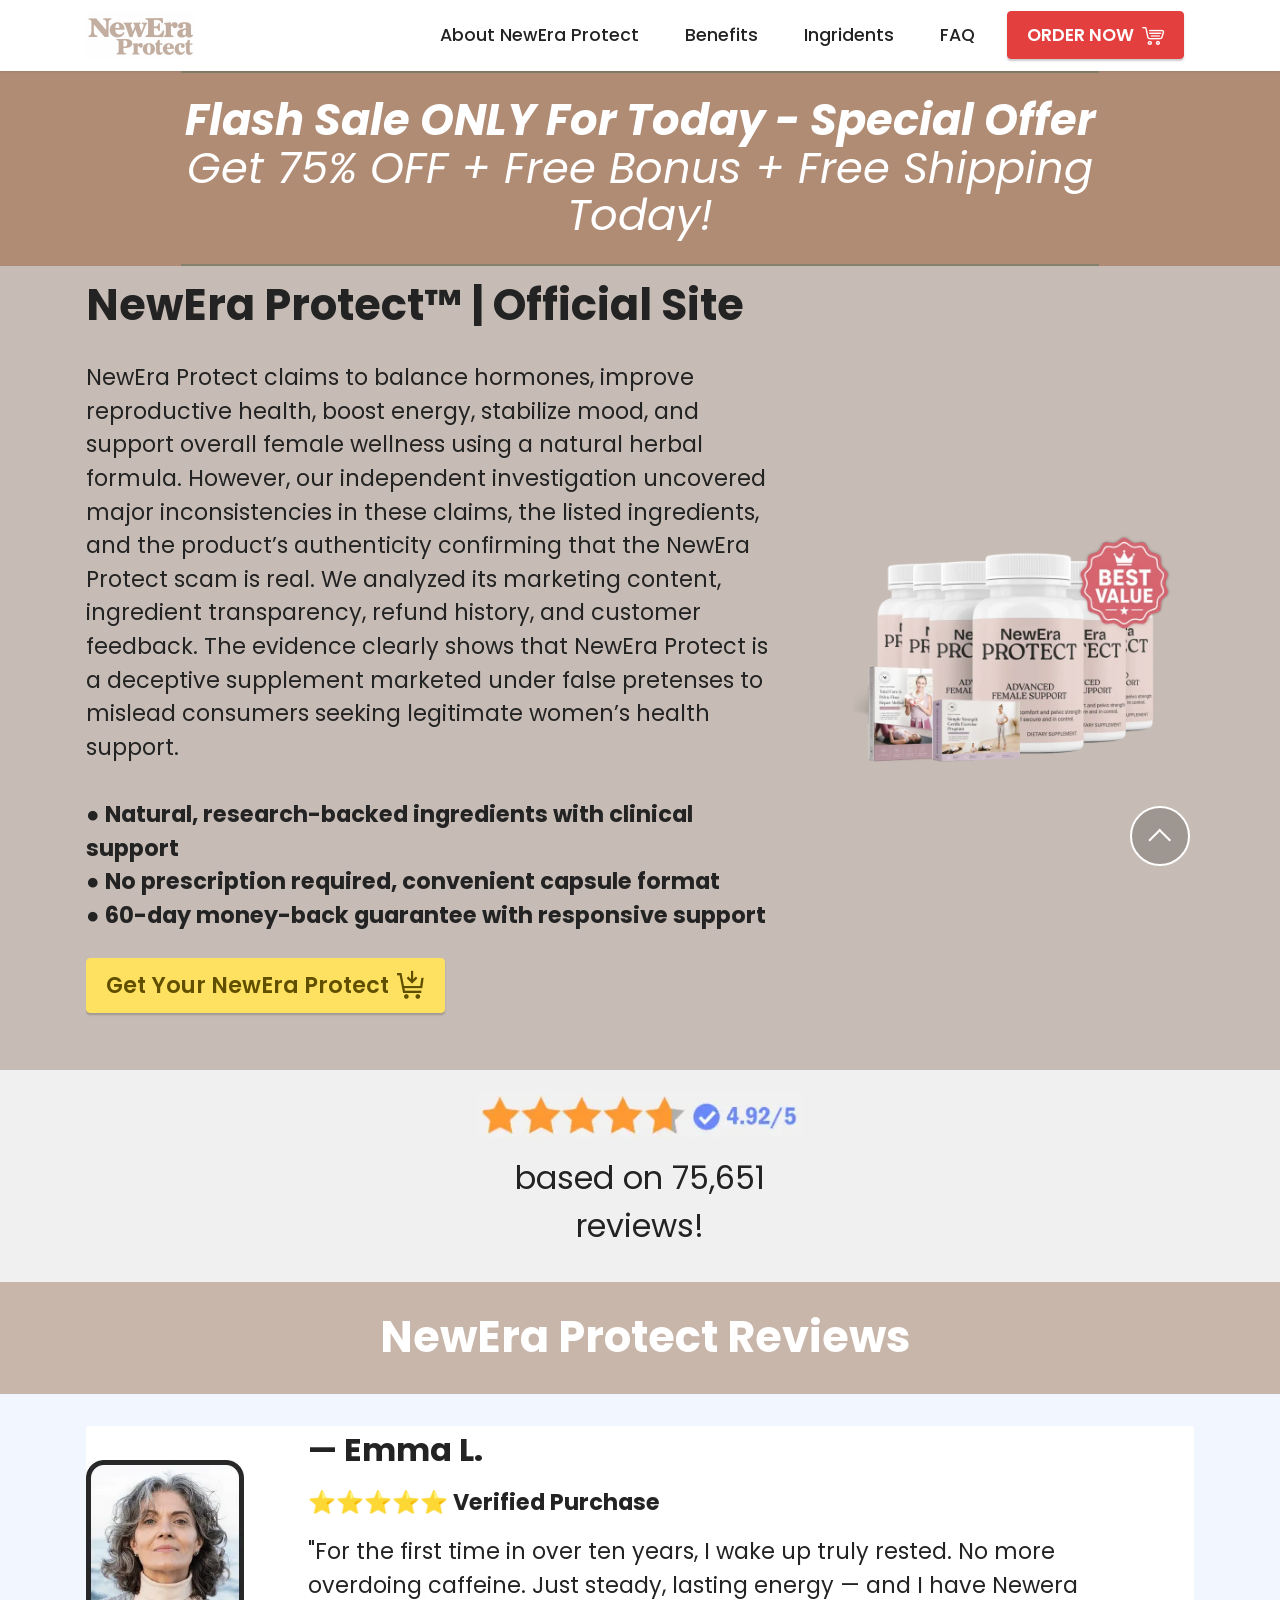
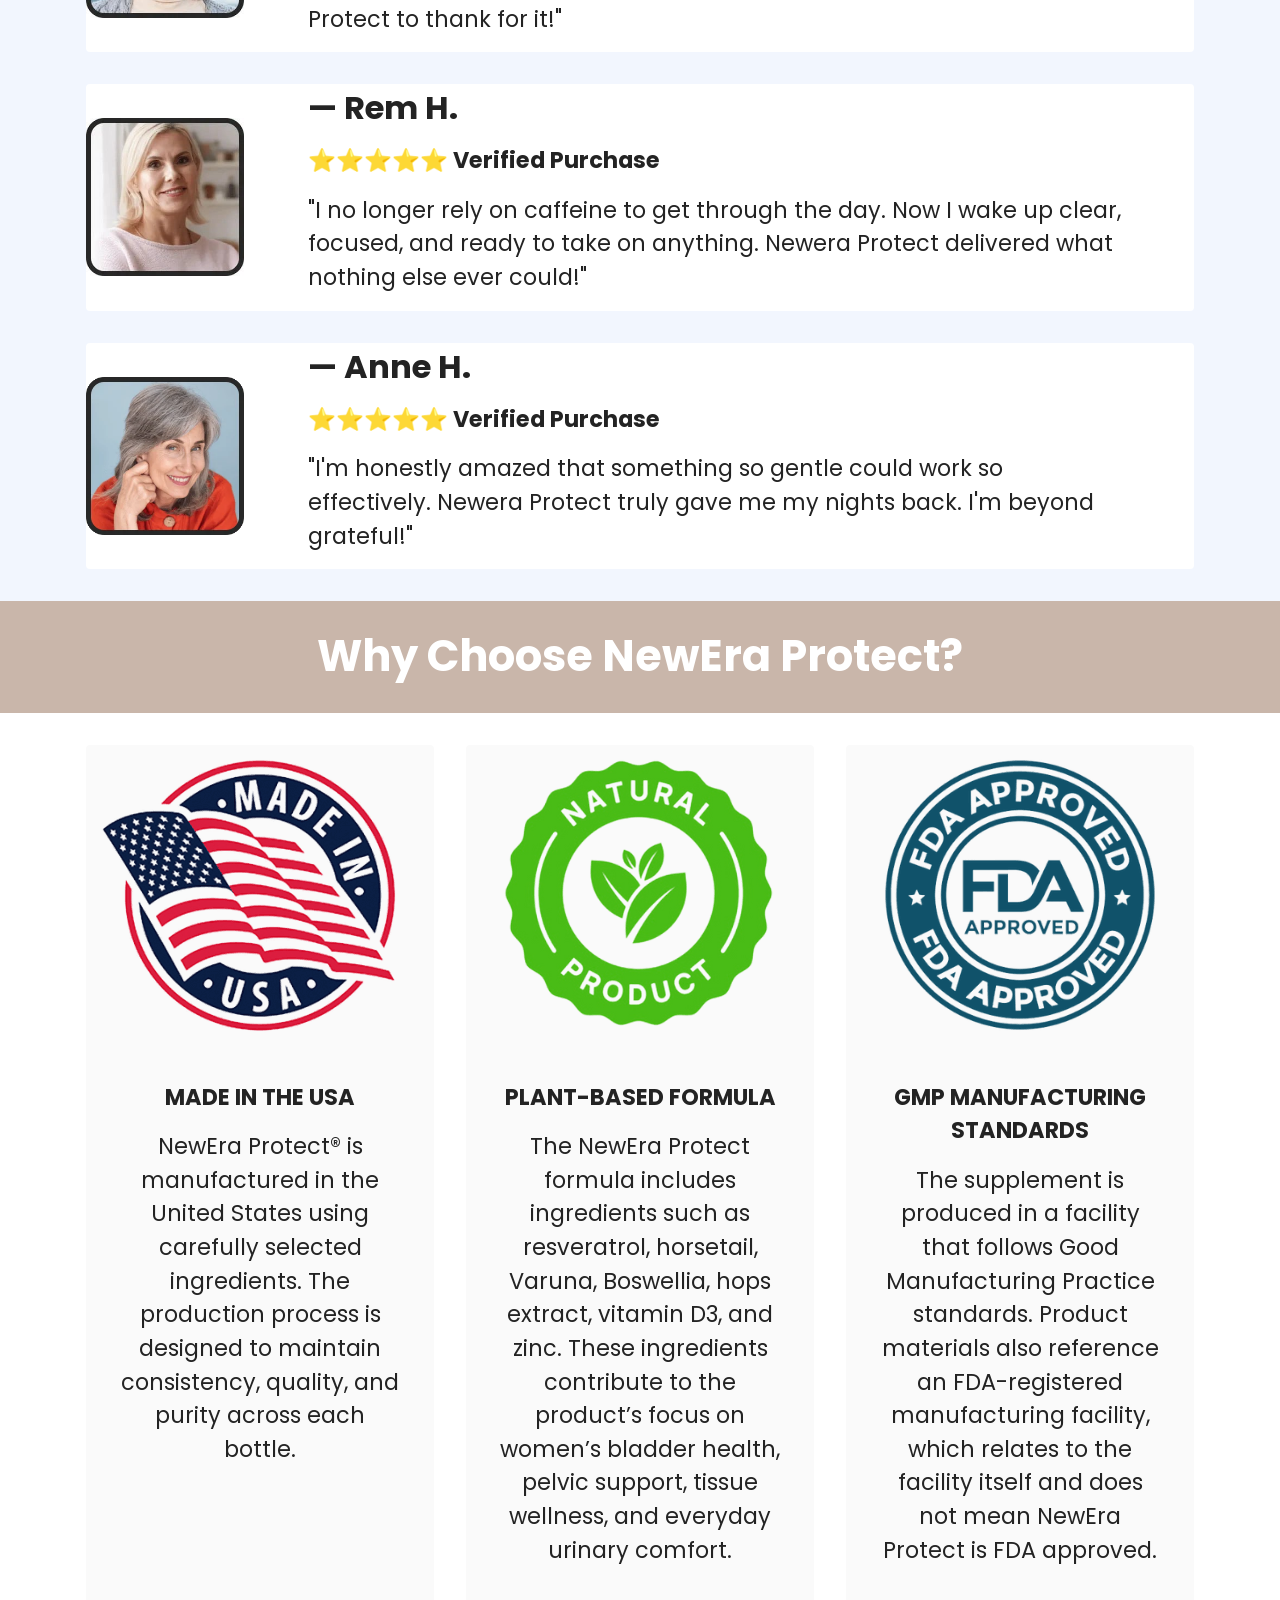
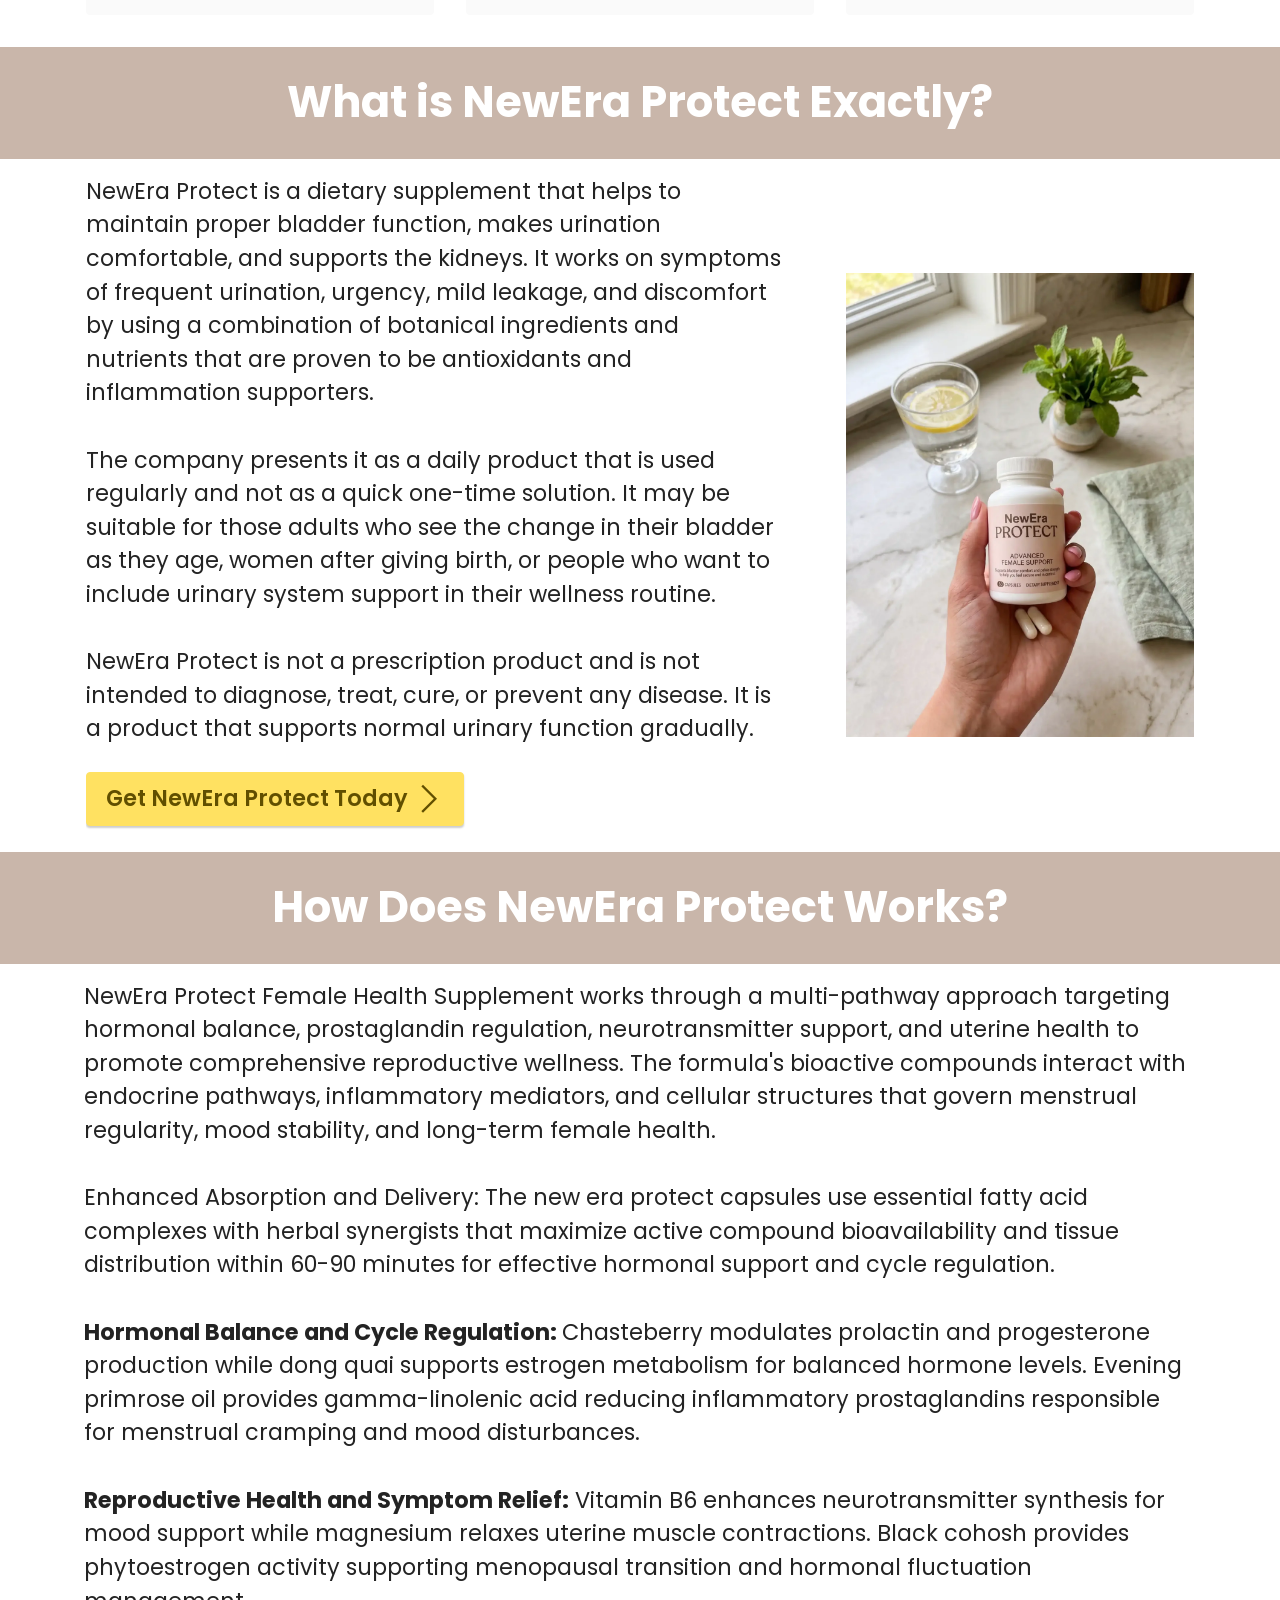
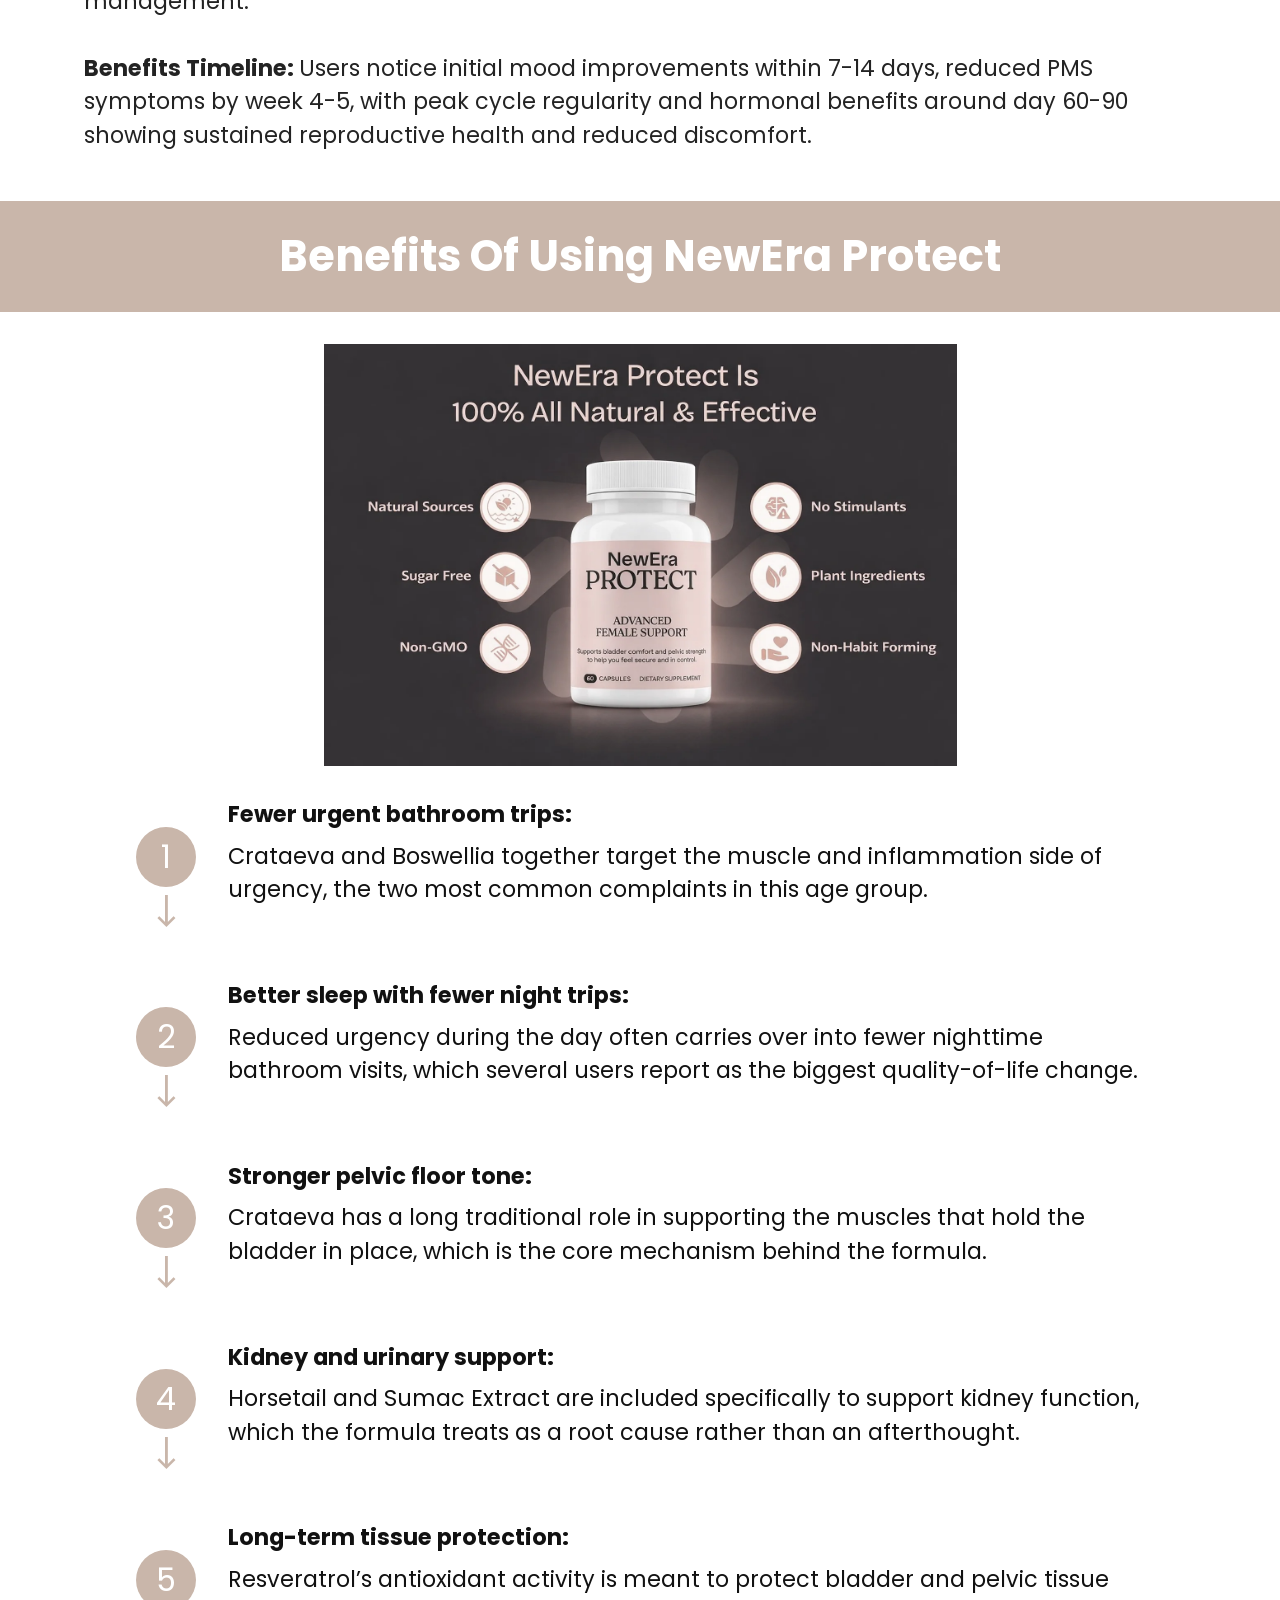
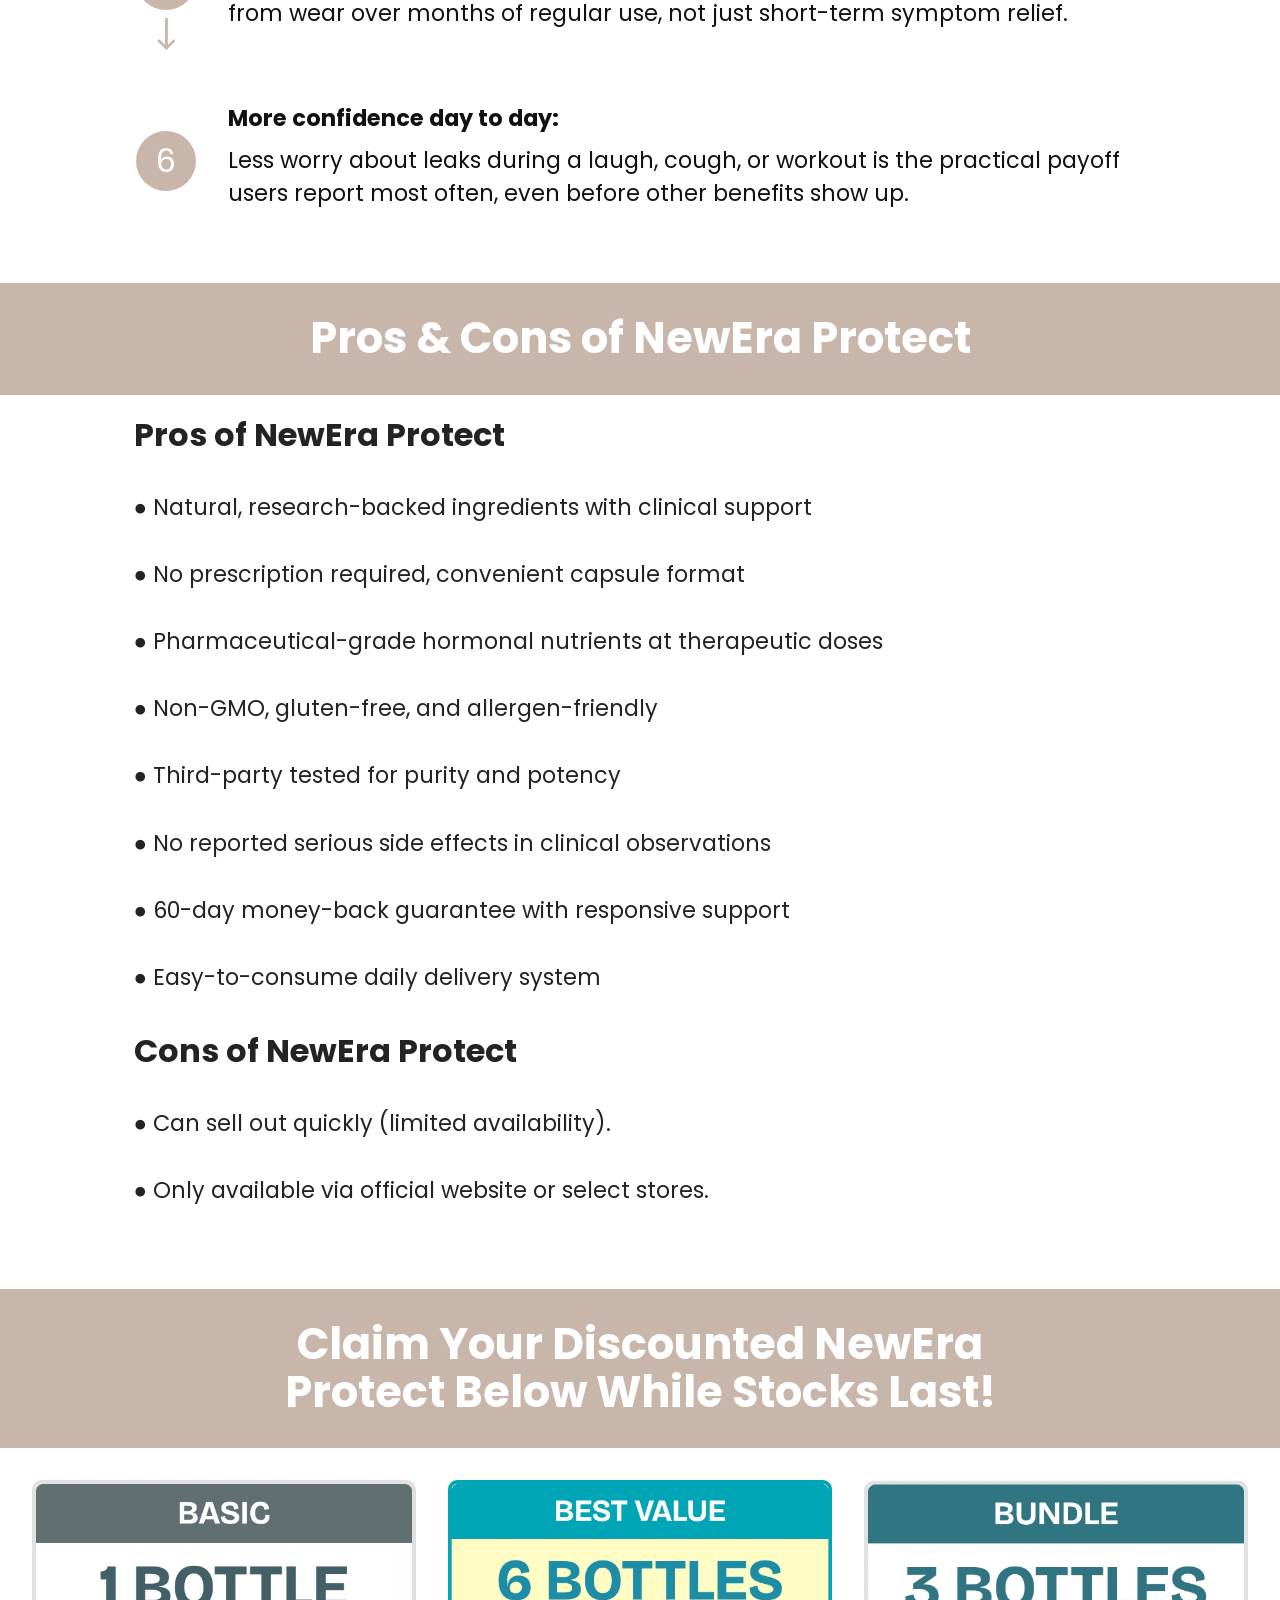
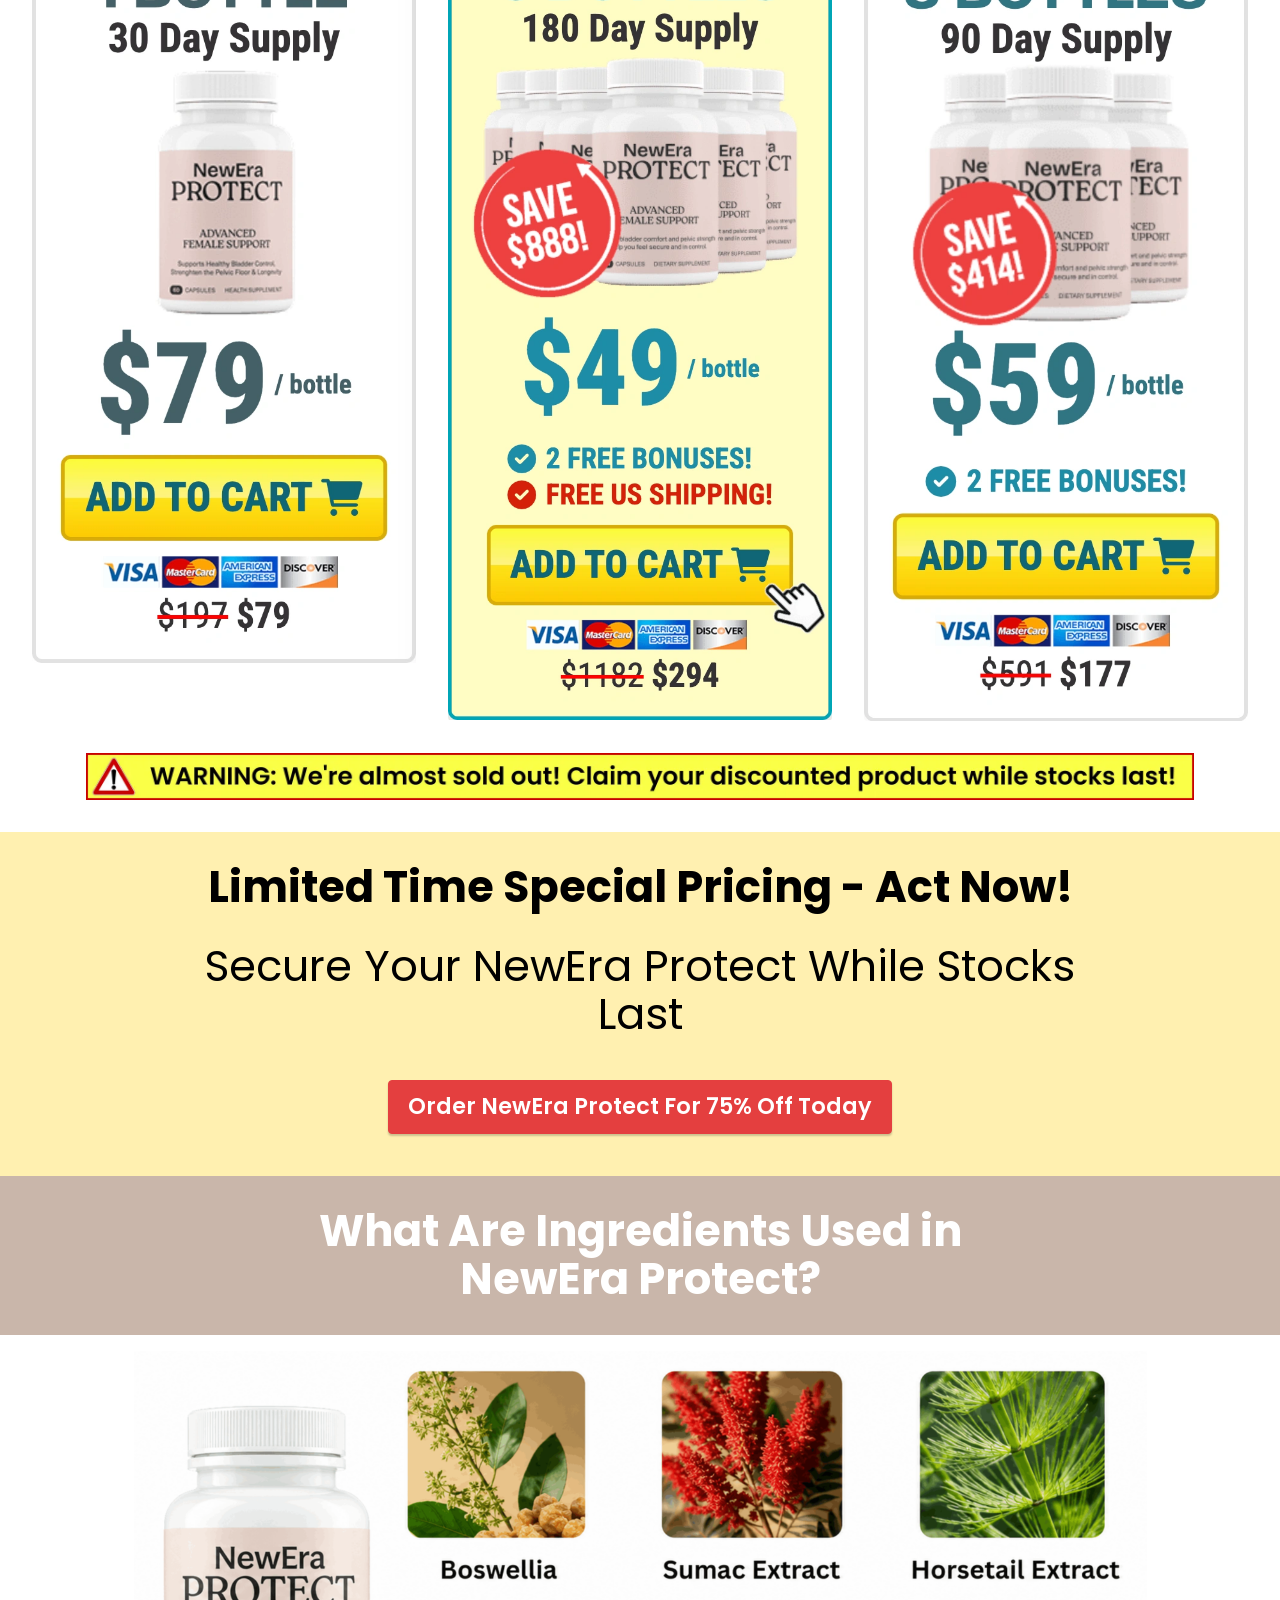
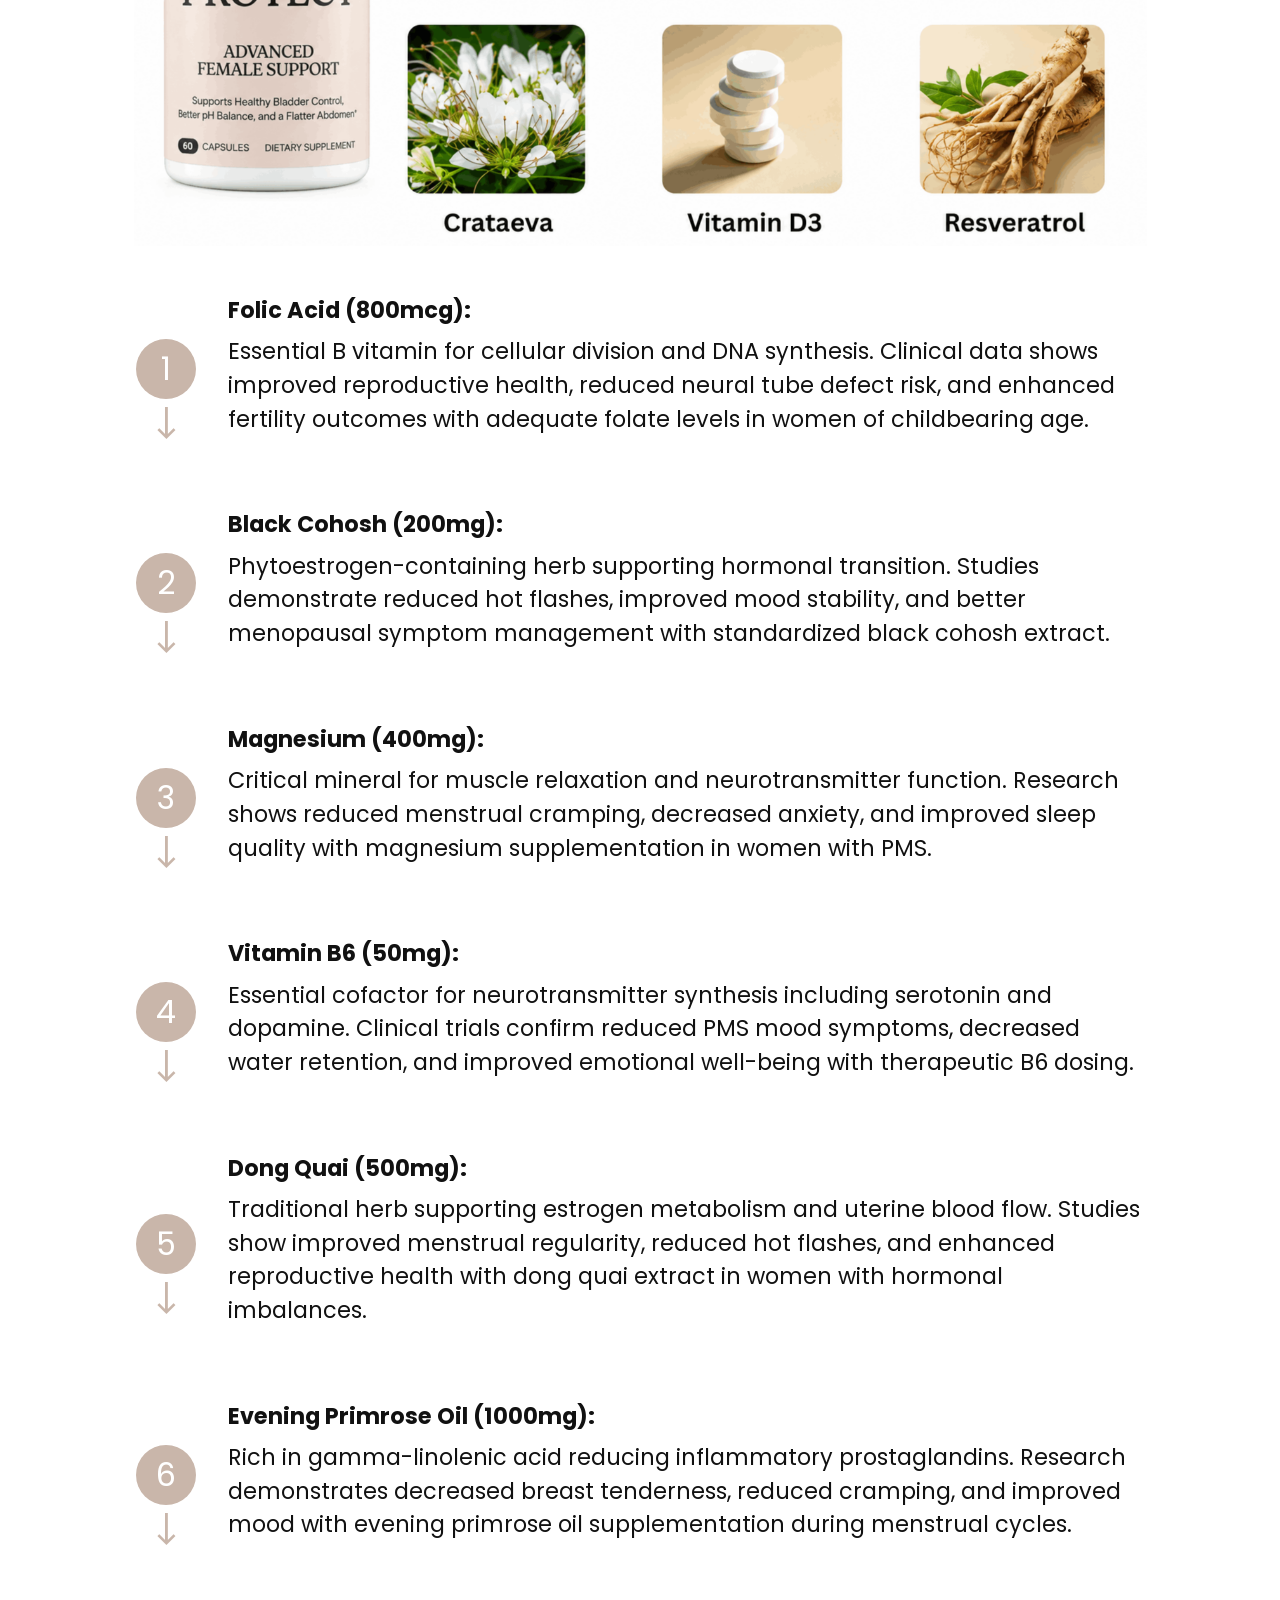
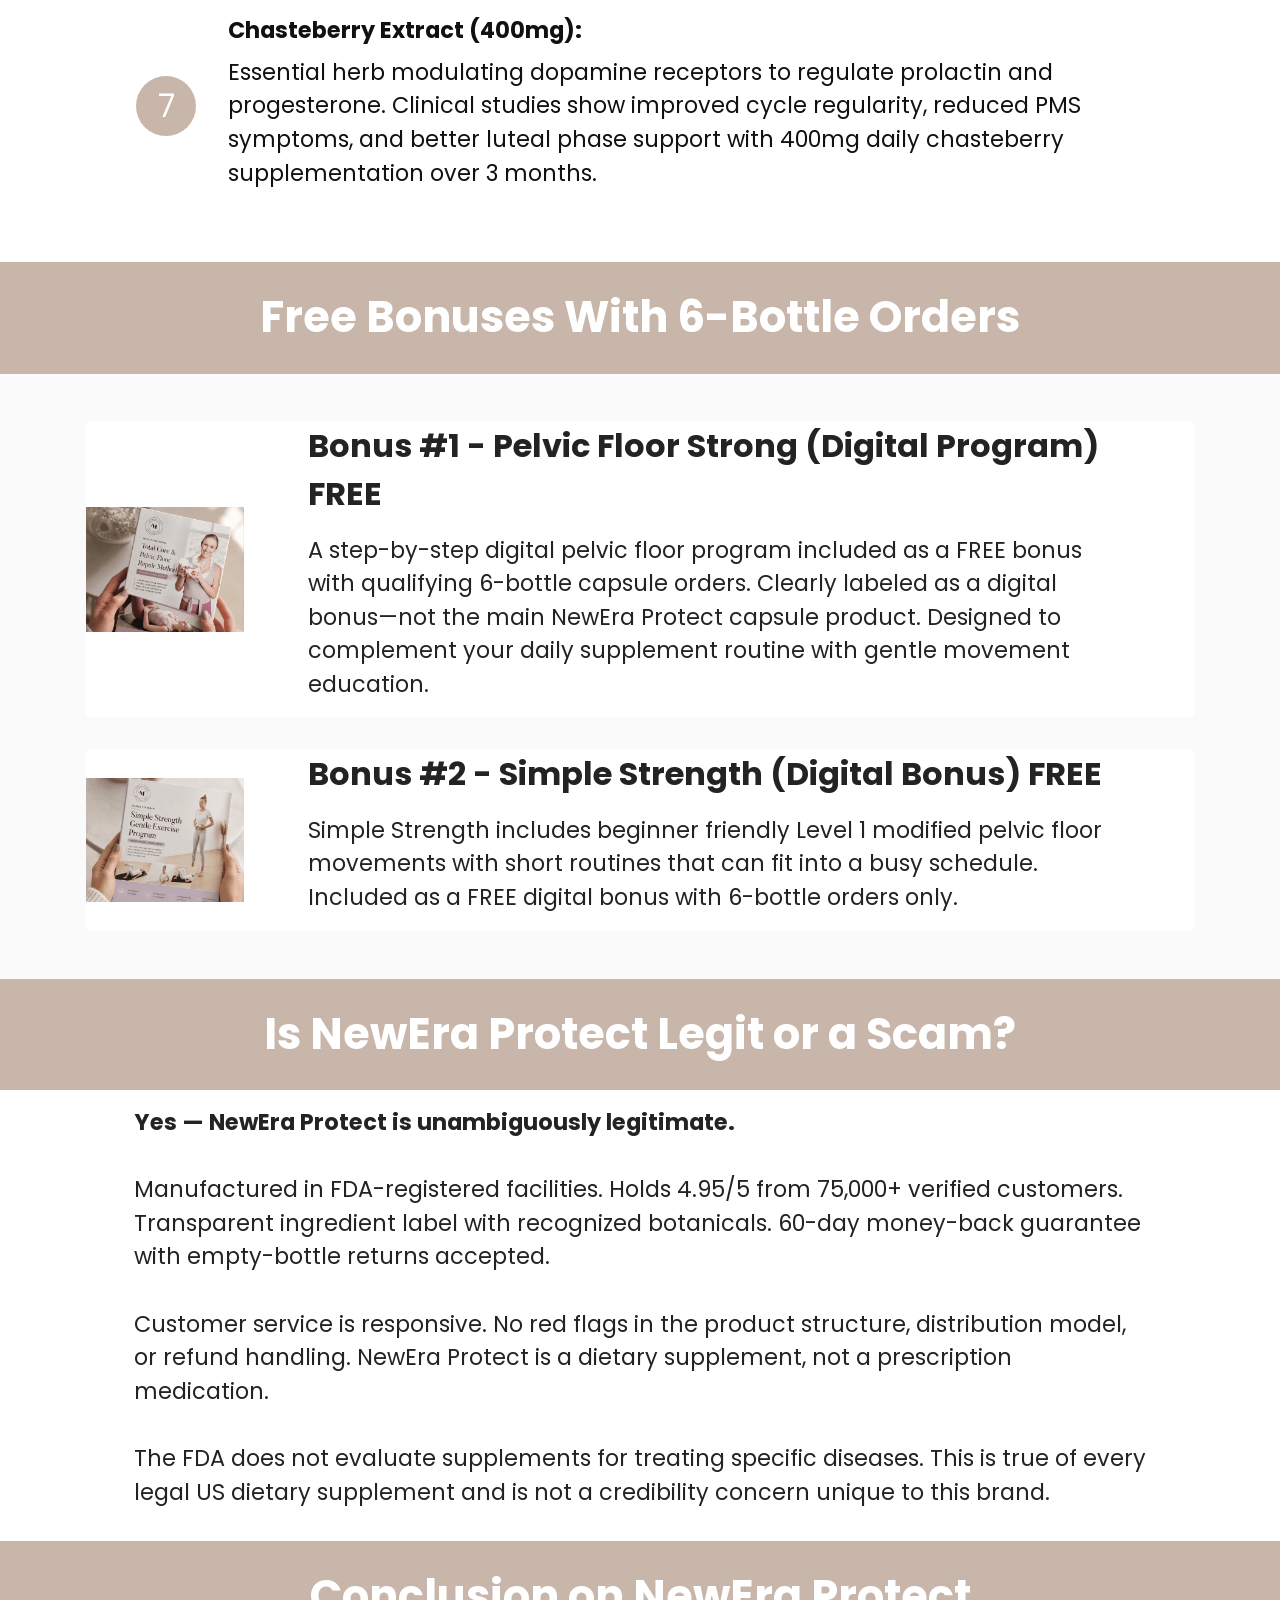
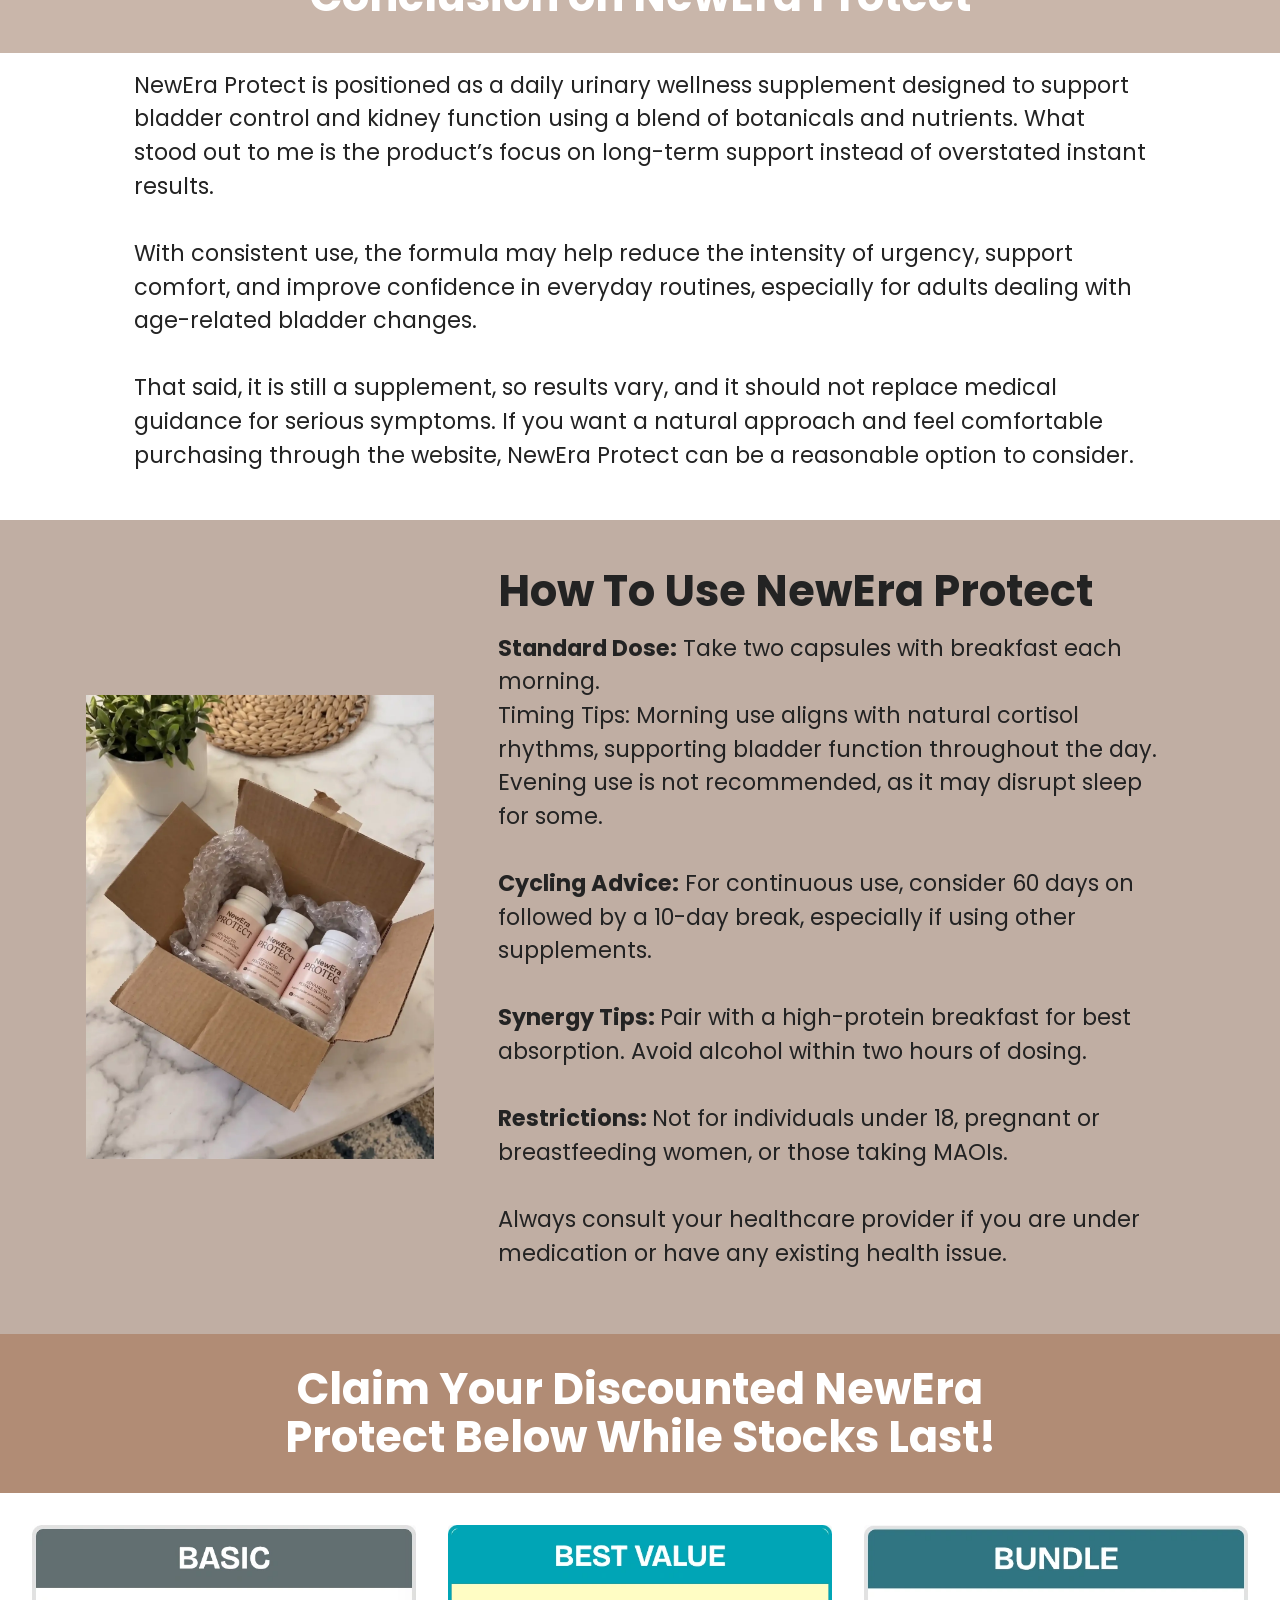
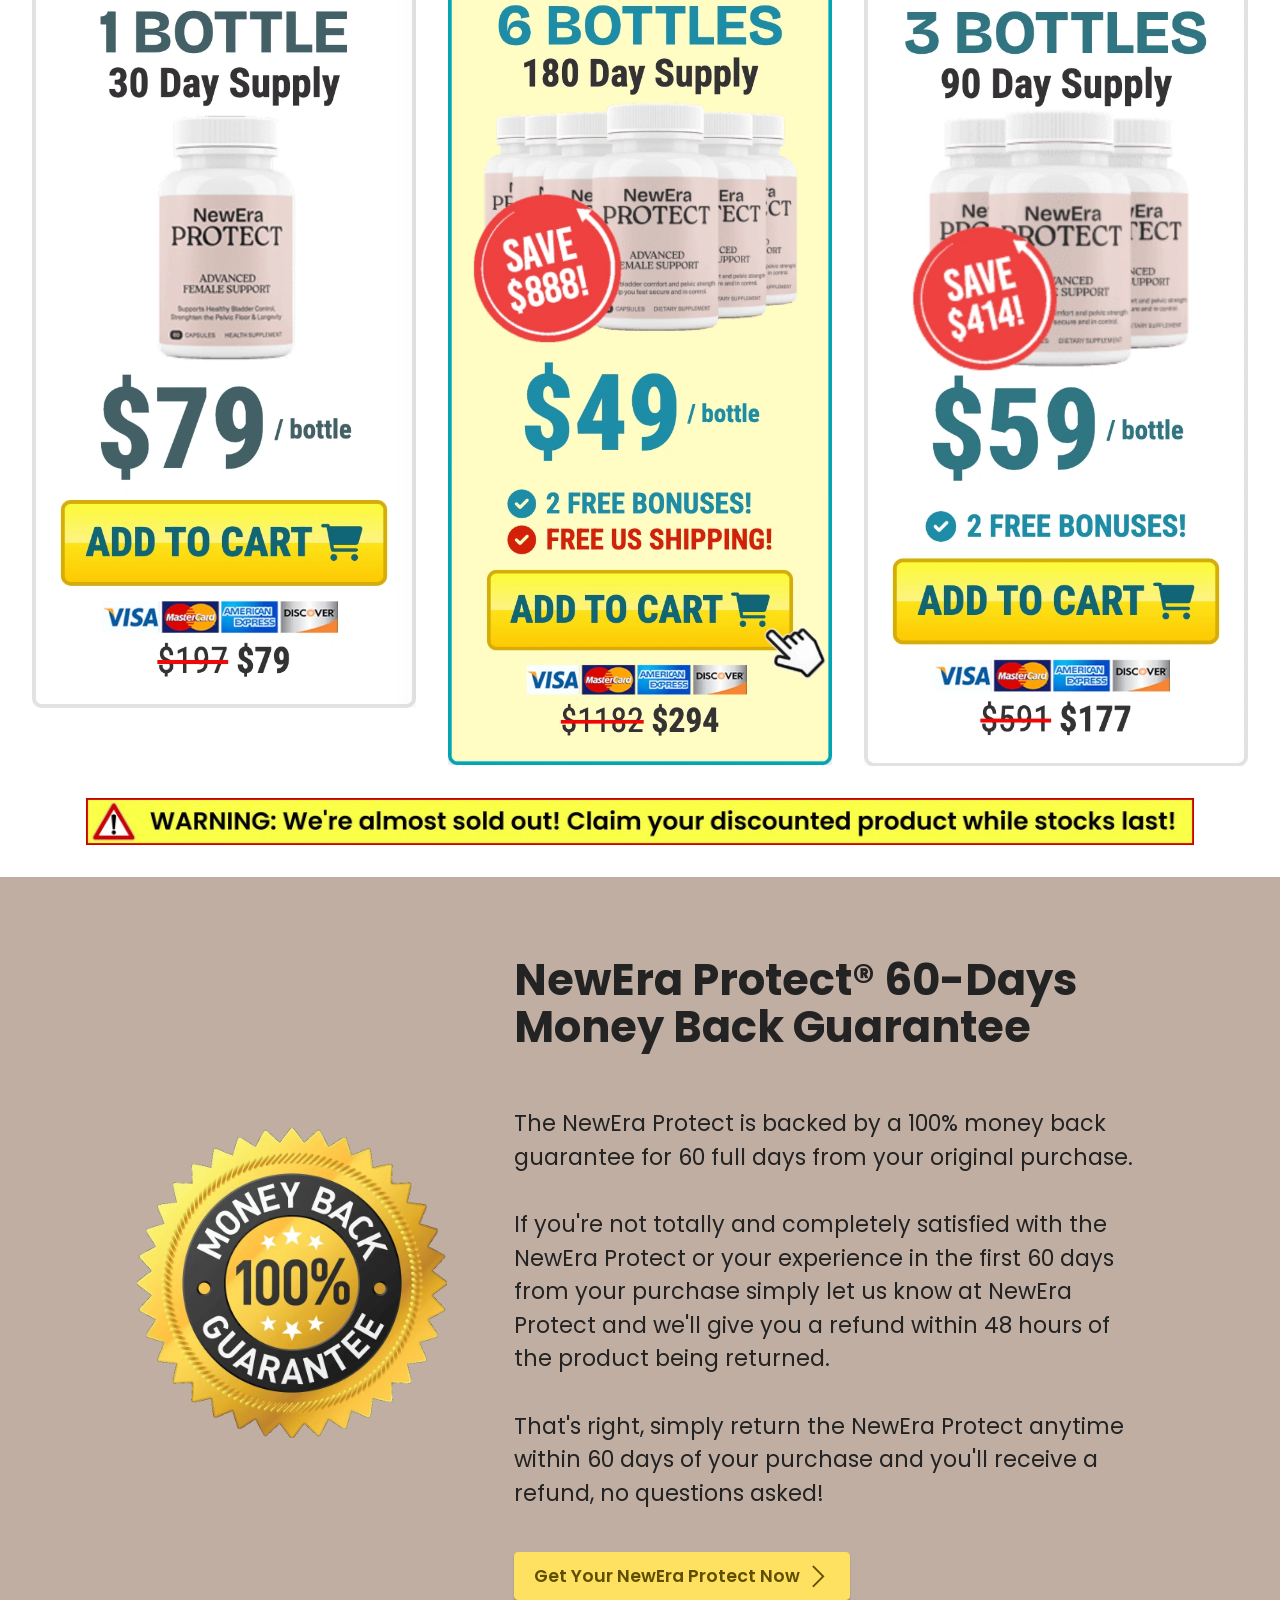
==== commit e002d7b5: "Update index.html" ====
--- a/index.html
+++ b/index.html
@@ -1187,11 +1187,9 @@
 <br>© Copyright 2026 - All Rights Reserved.</p>
             </div>
         </div>
-    </div>
-</section><section class="display-7" style="padding: 0;align-items: center;justify-content: center;flex-wrap: wrap;    align-content: center;display: flex;position: relative;height: 4rem;"><a href="https://mobiri.se/4949637" style="flex: 1 1;height: 4rem;position: absolute;width: 100%;z-index: 1;"><img alt="" style="height: 4rem;" src="[data-uri]"></a><p style="margin: 0;text-align: center;" class="display-7">&#8204;</p><a style="z-index:1" href="https://mobirise.com/builder/no-code-website-builder.html">No Code Website Builder</a></section><script src="assets/bootstrap/js/bootstrap.bundle.min.js"></script>  <script src="assets/smoothscroll/smooth-scroll.js"></script>  <script src="assets/ytplayer/index.js"></script>  <script src="assets/dropdown/js/navbar-dropdown.js"></script>  <script src="assets/mbr-switch-arrow/mbr-switch-arrow.js"></script>  <script src="assets/theme/js/script.js"></script>  
-  
+    </div>  
   
  <div id="scrollToTop" class="scrollToTop mbr-arrow-up"><a style="text-align: center;"><i class="mbr-arrow-up-icon mbr-arrow-up-icon-cm cm-icon cm-icon-smallarrow-up"></i></a></div>
     <input name="animation" type="hidden">
   </body>
-</html>+</html>
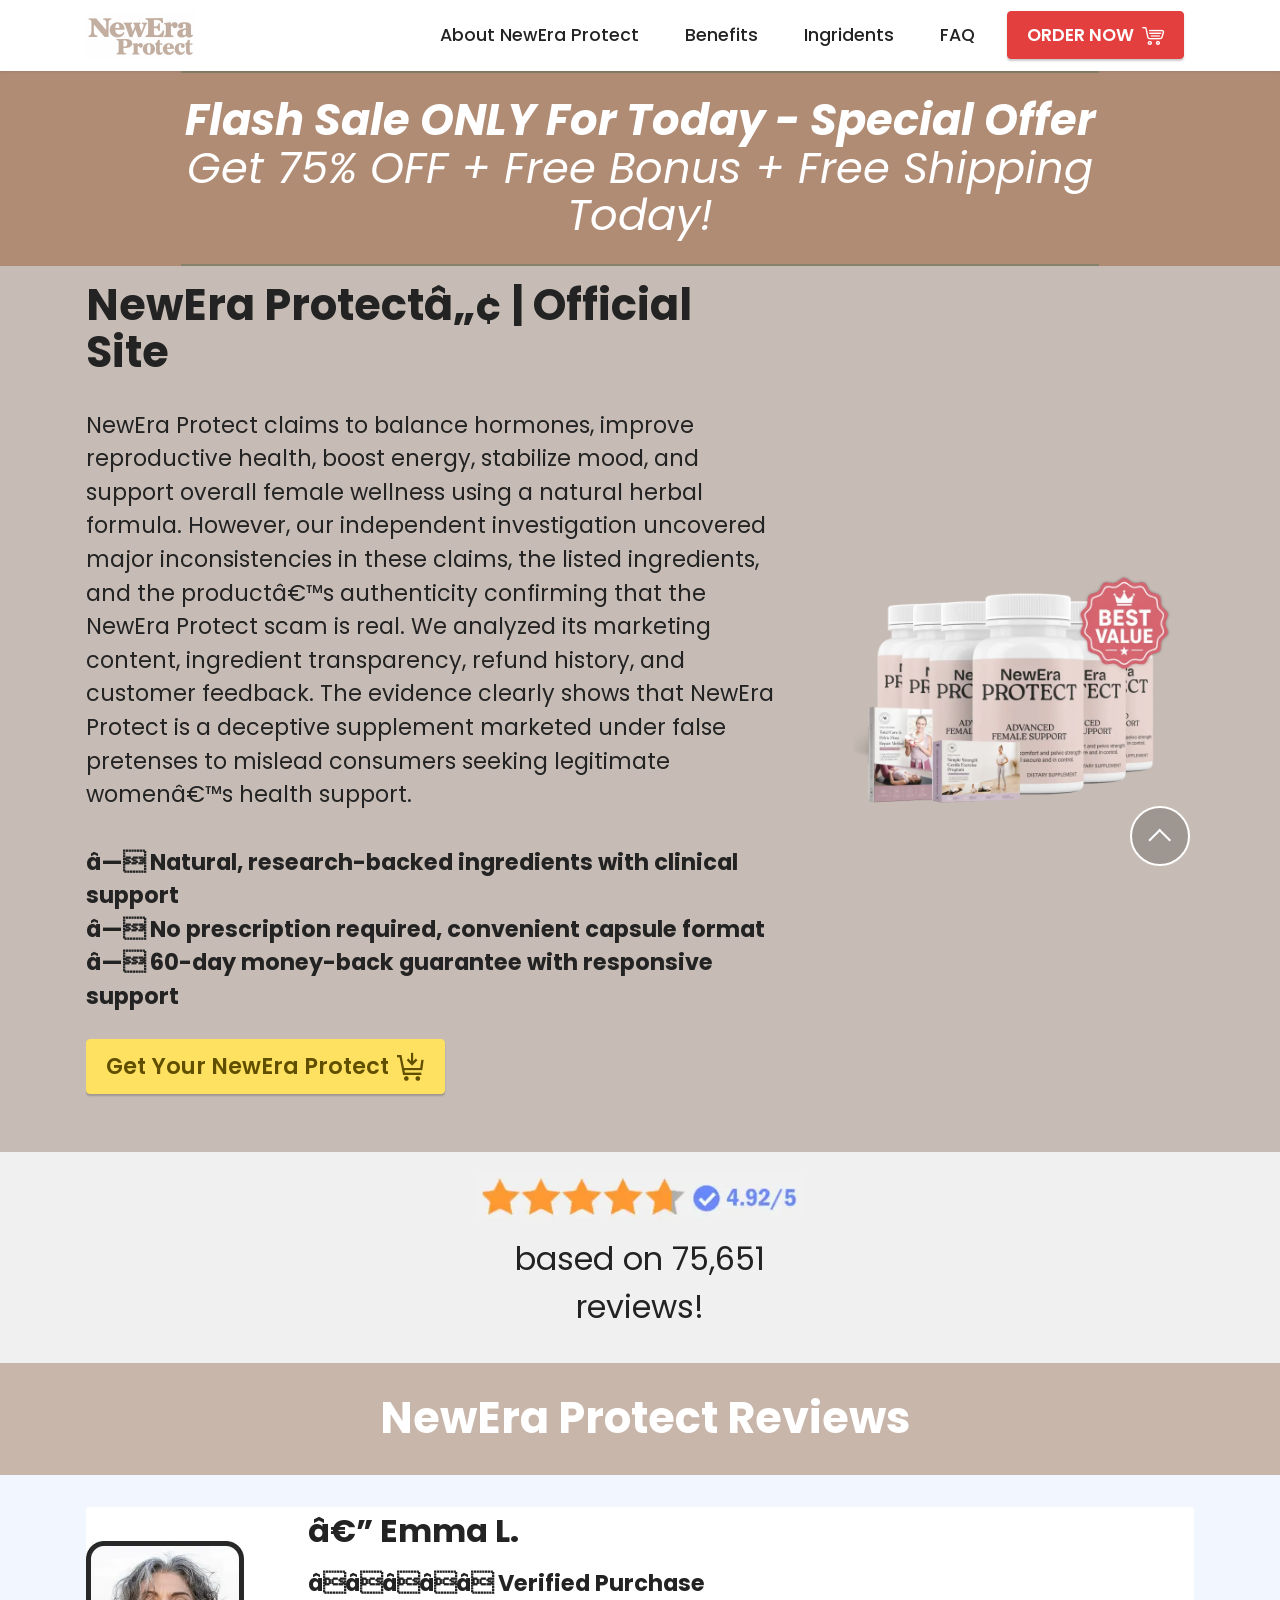
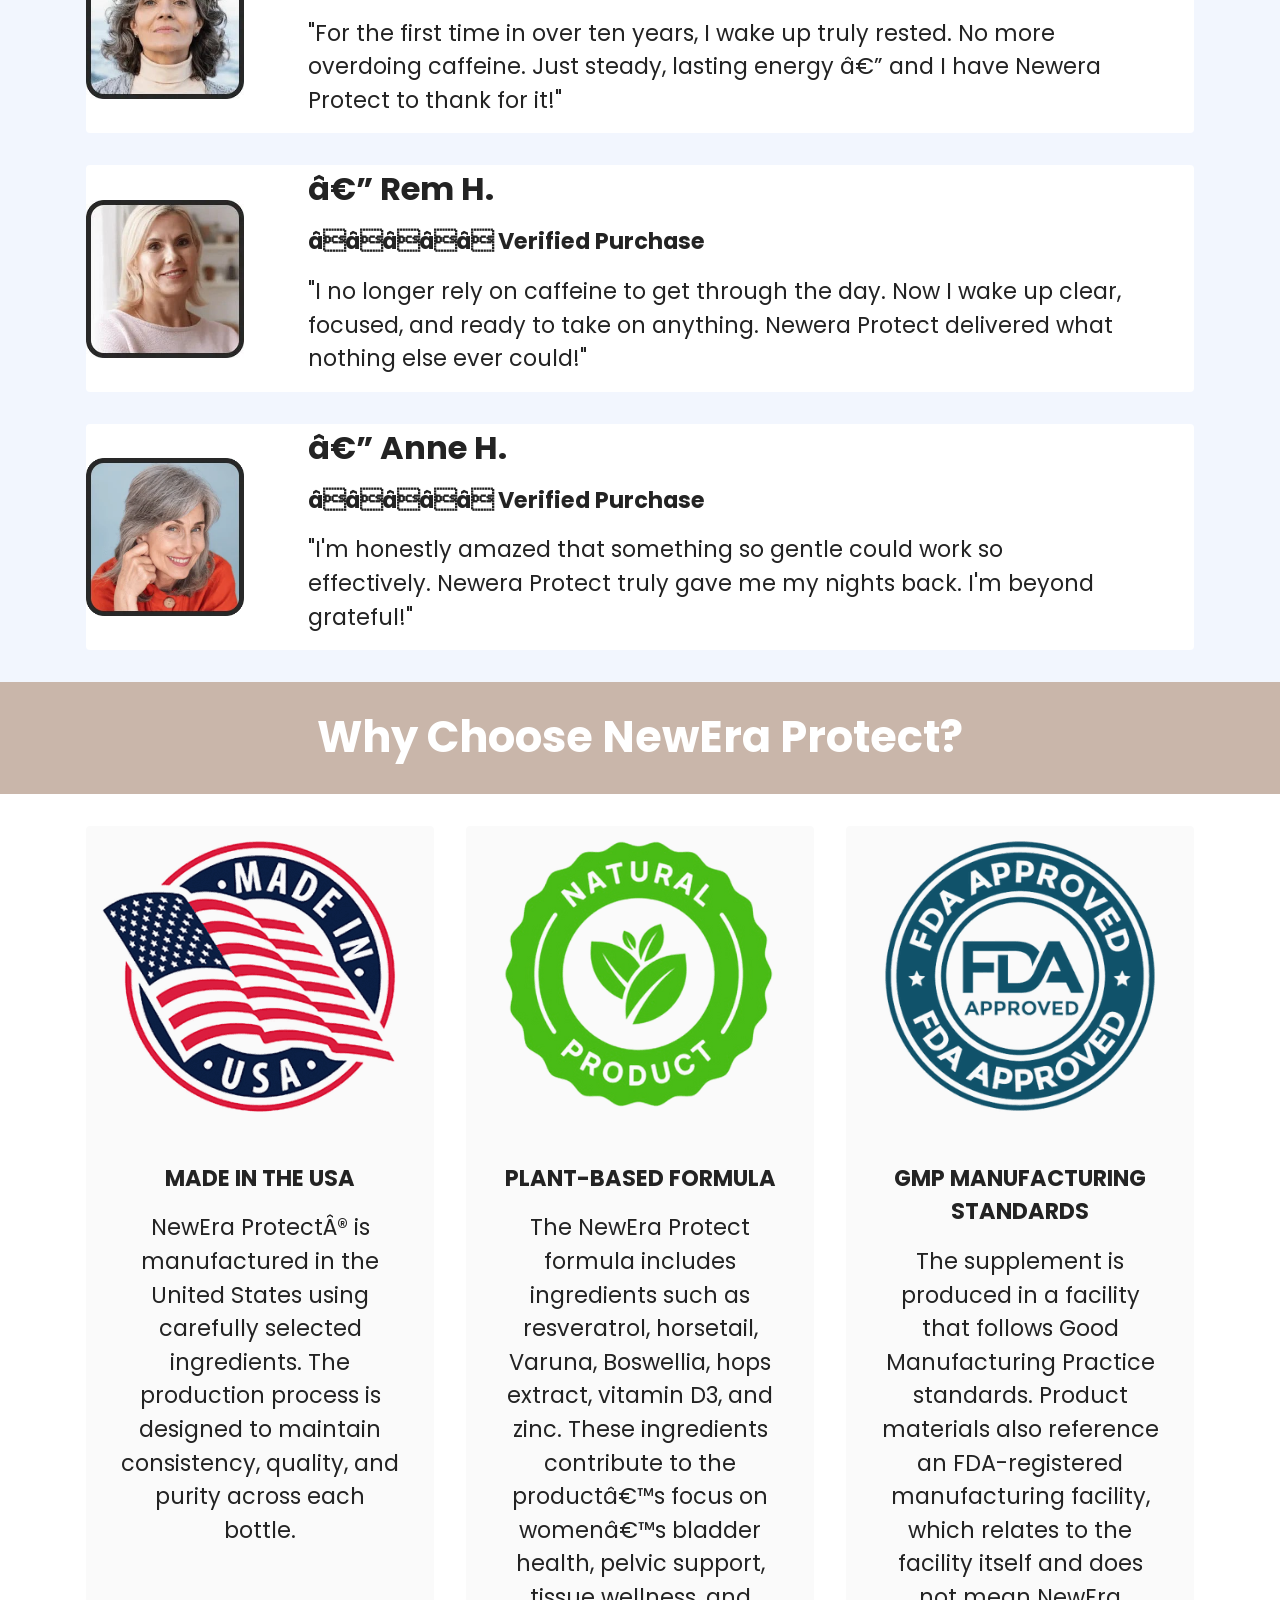
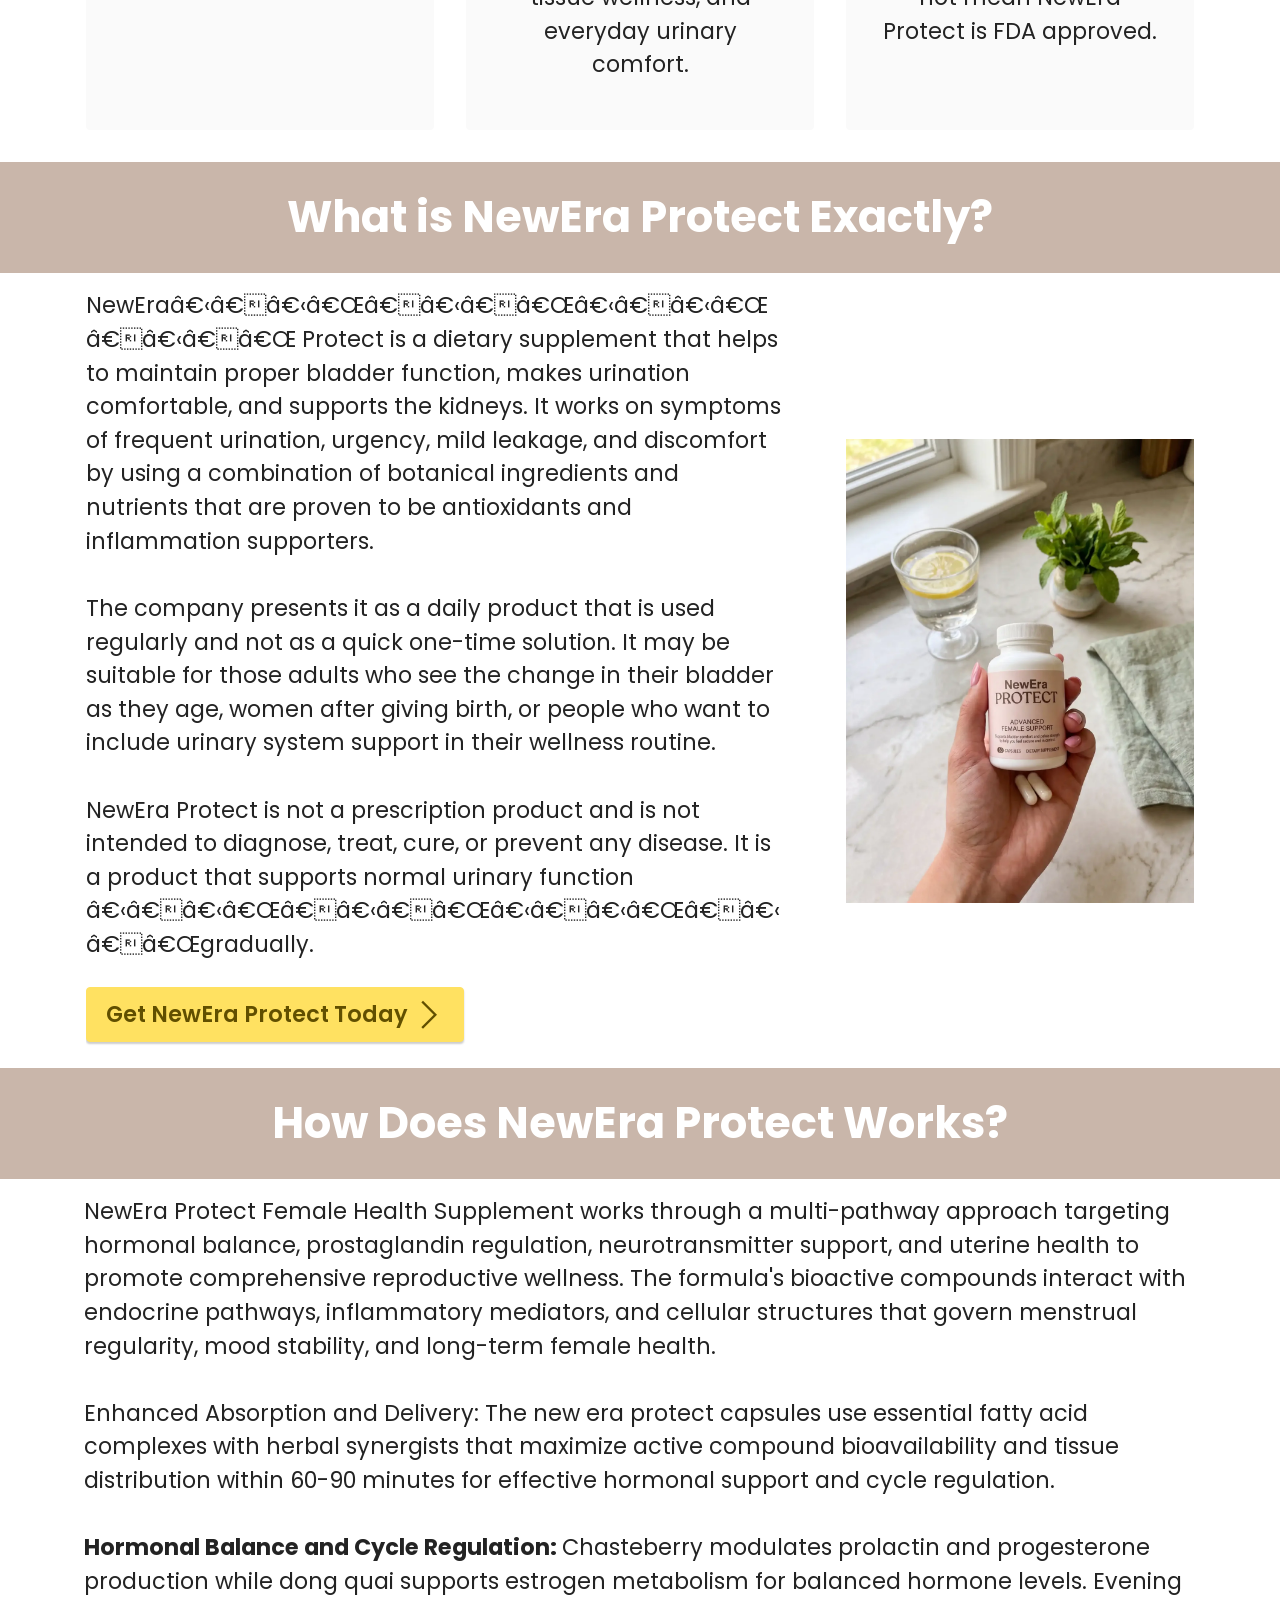
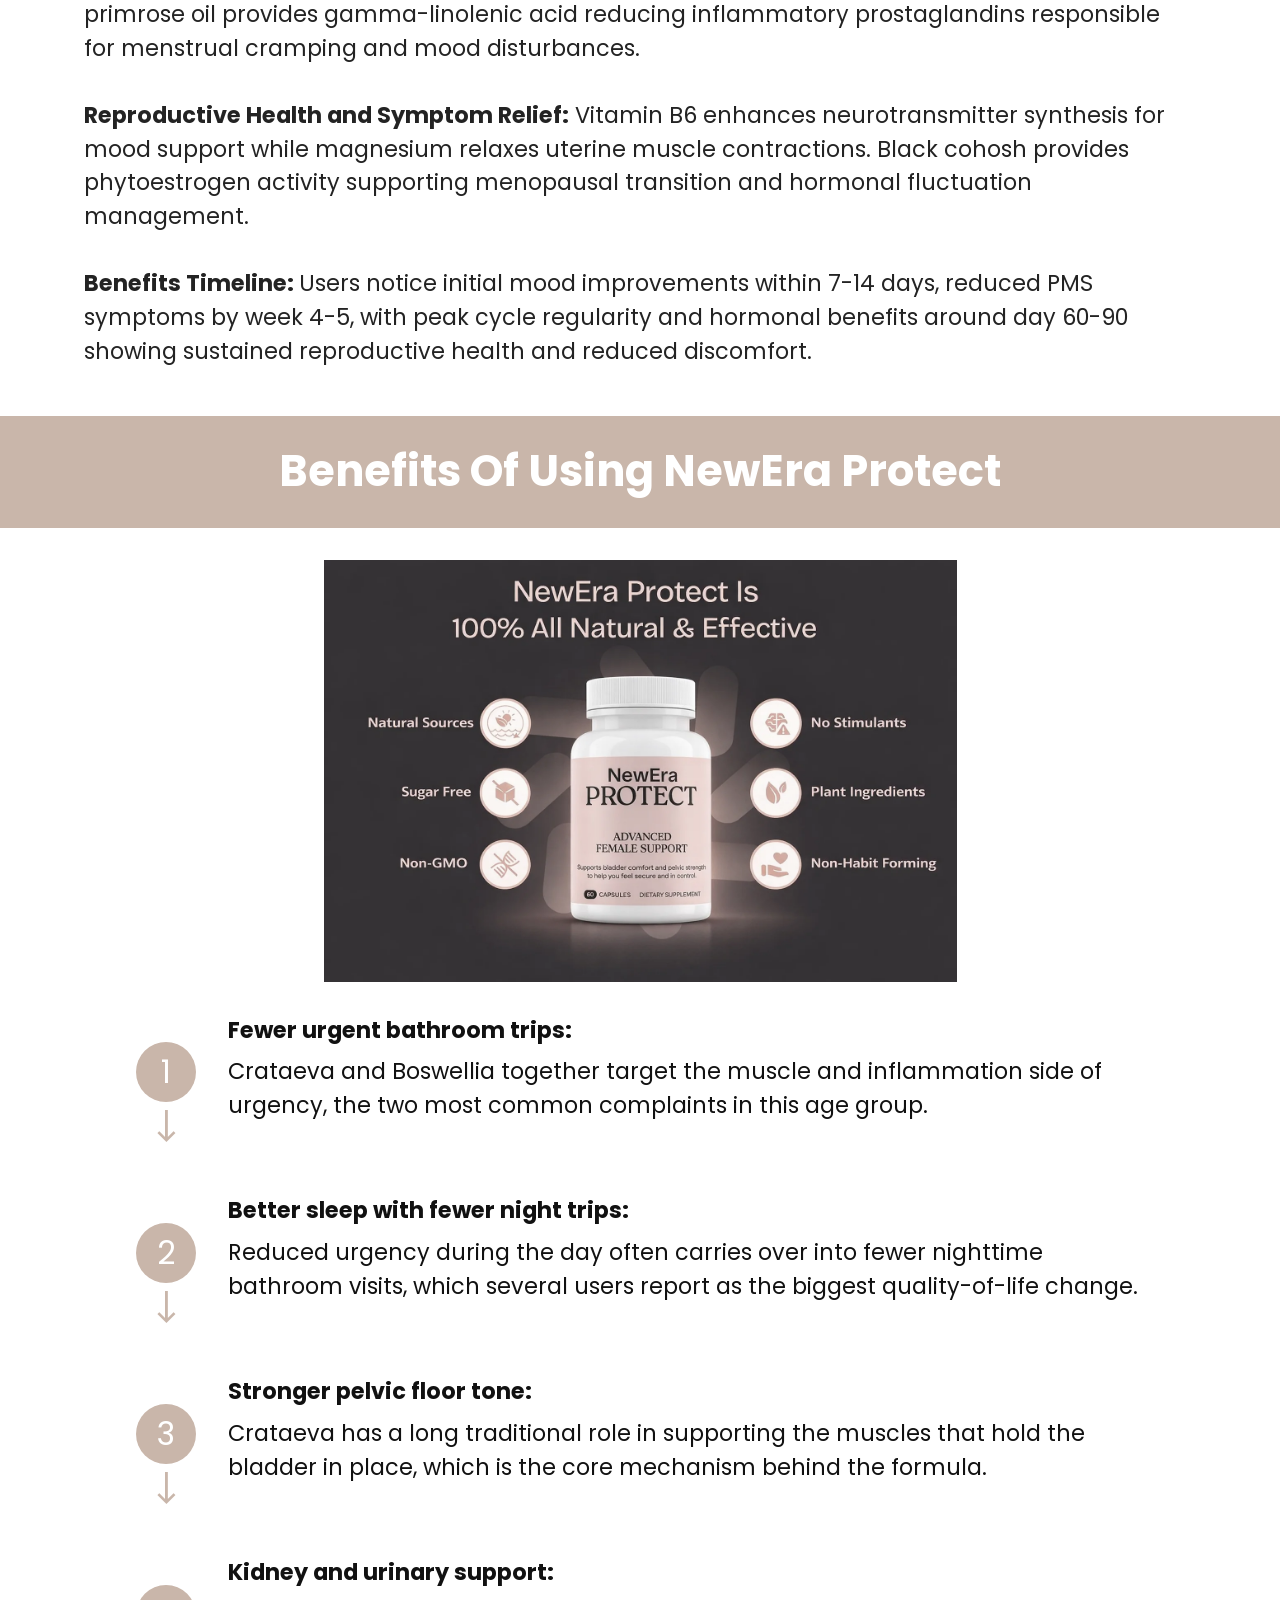
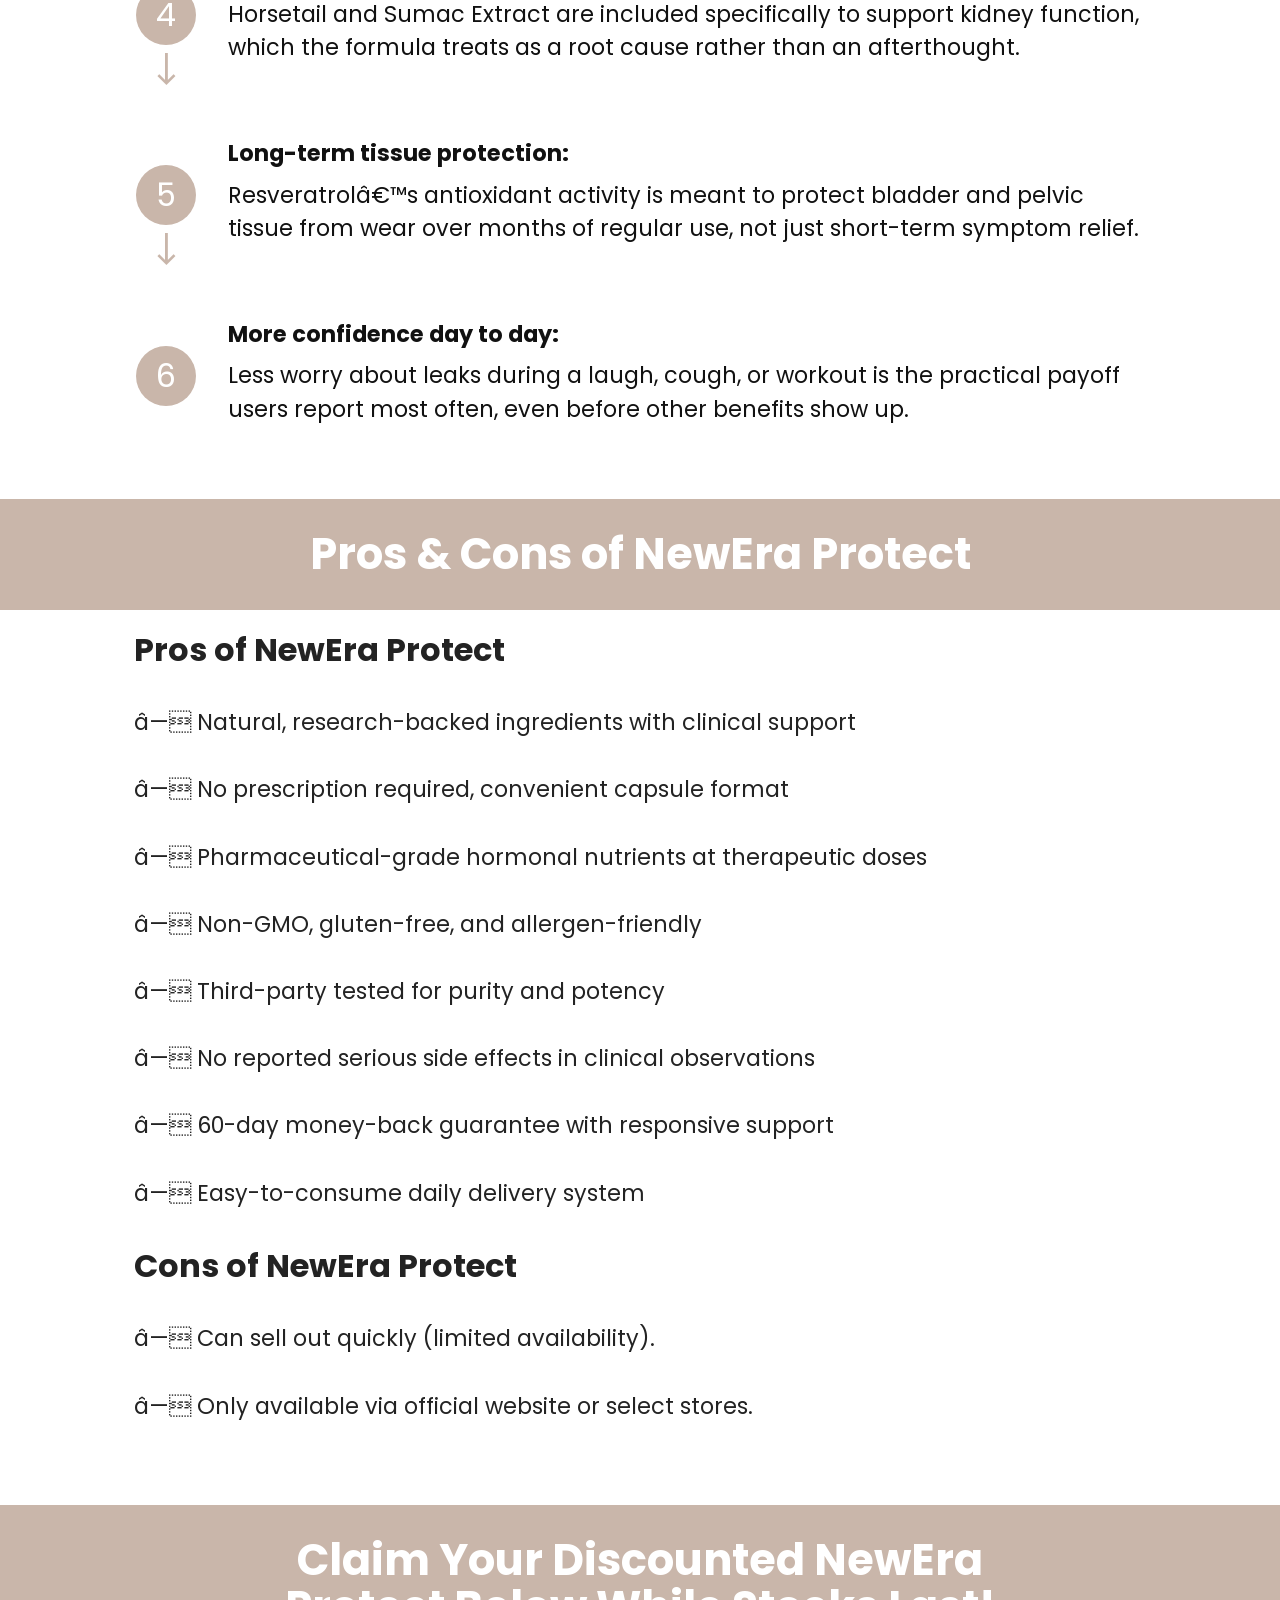
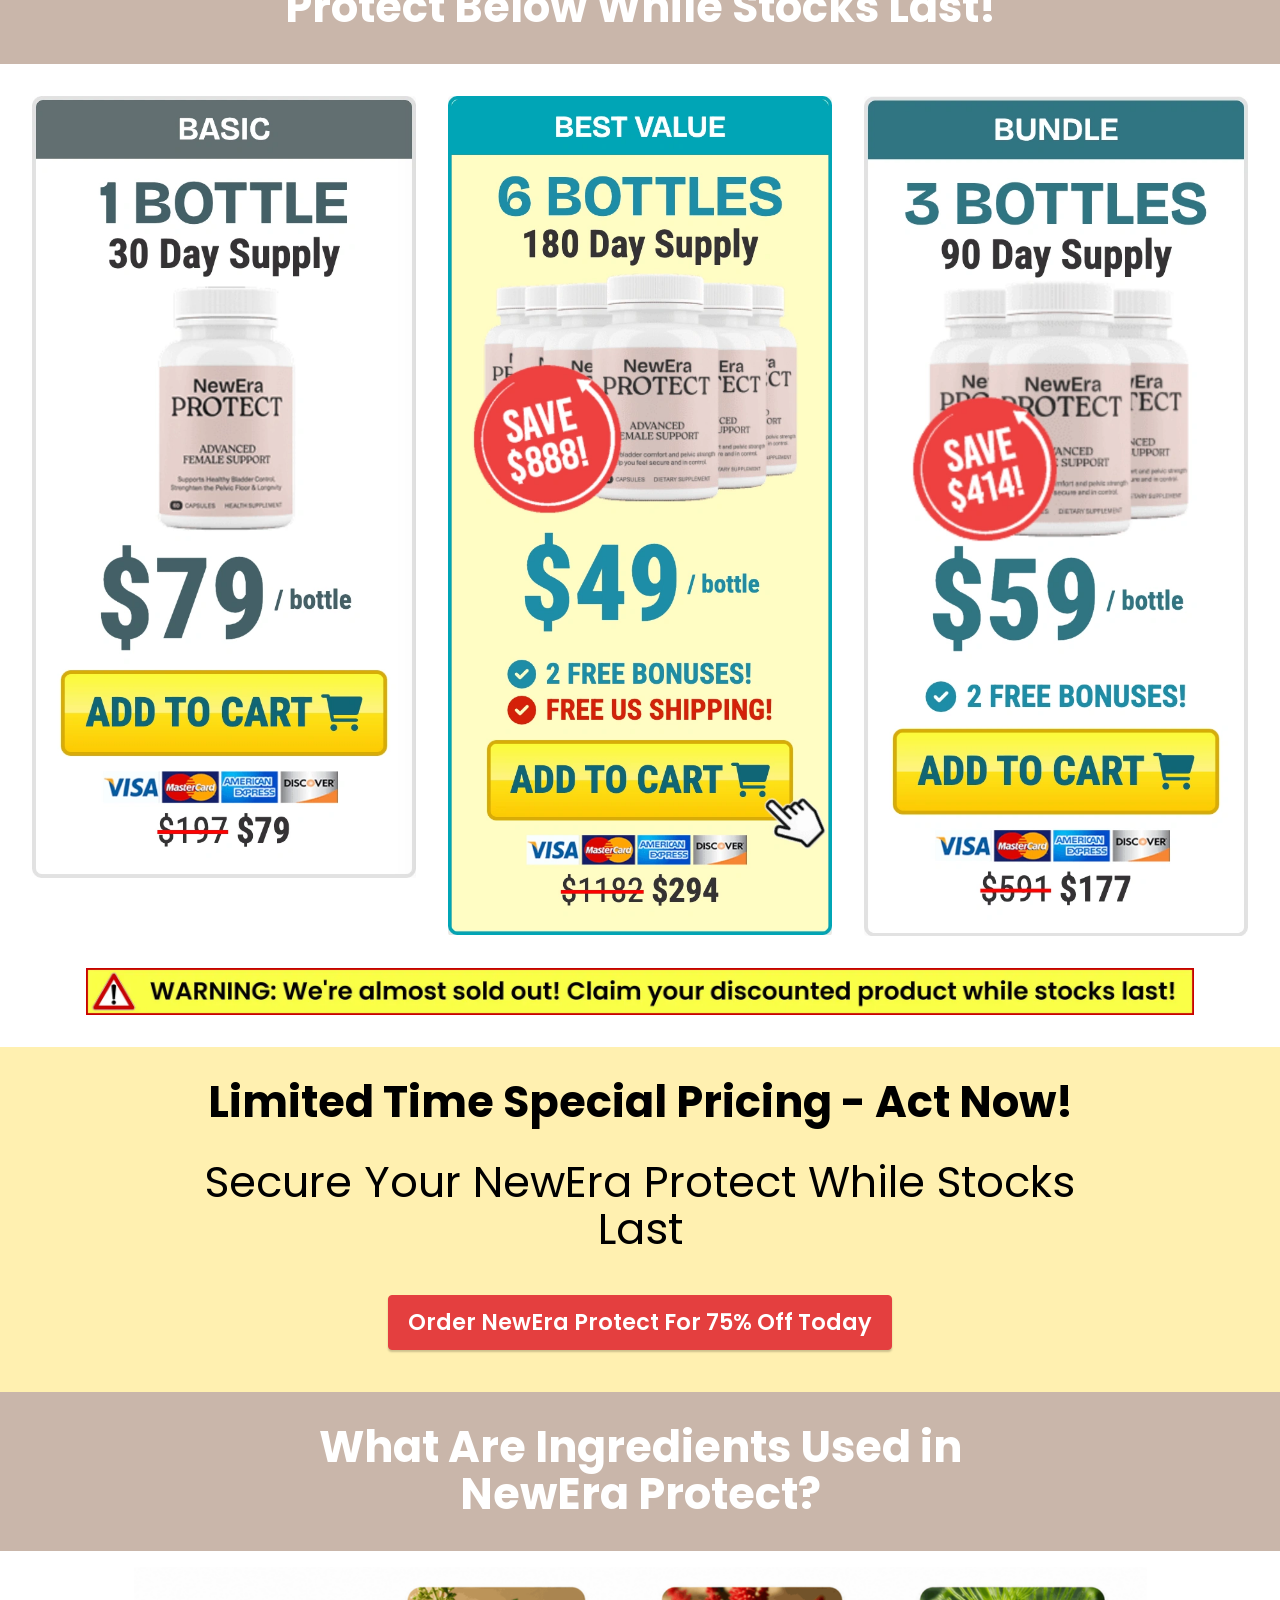
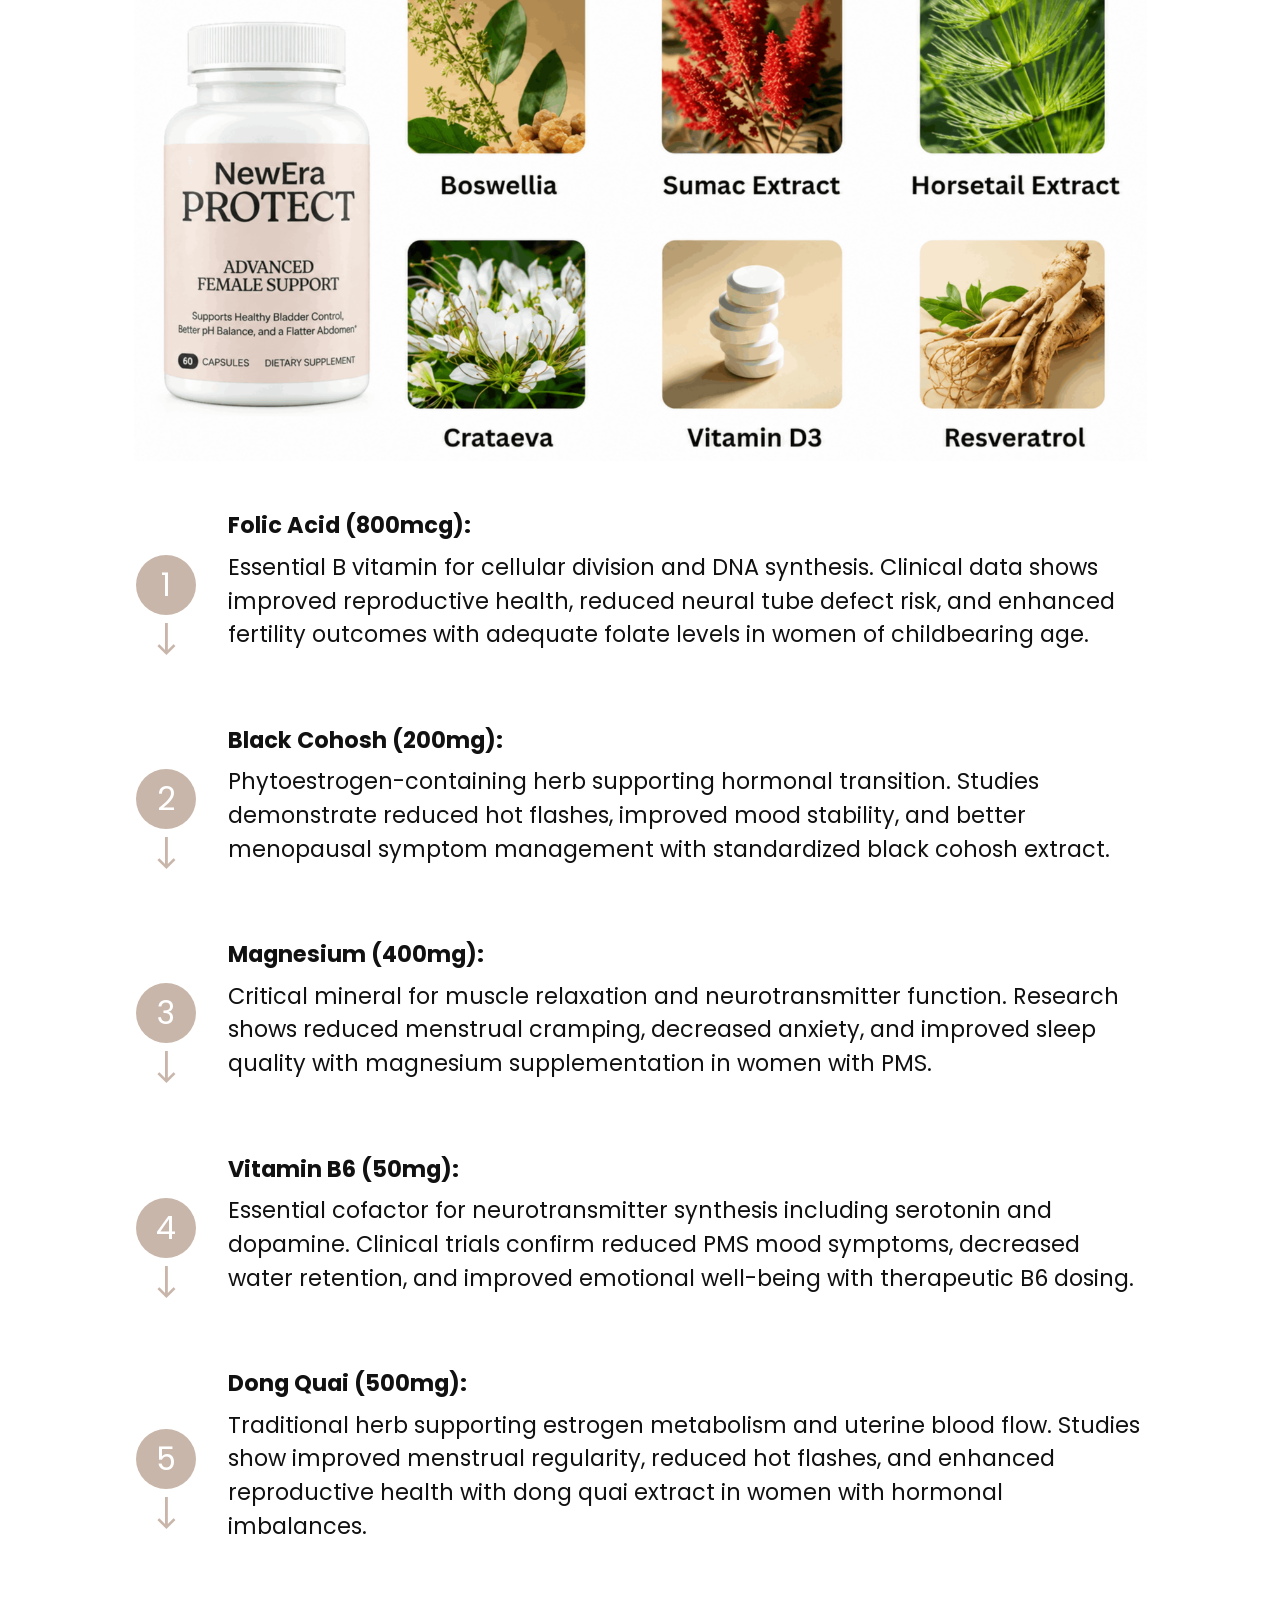
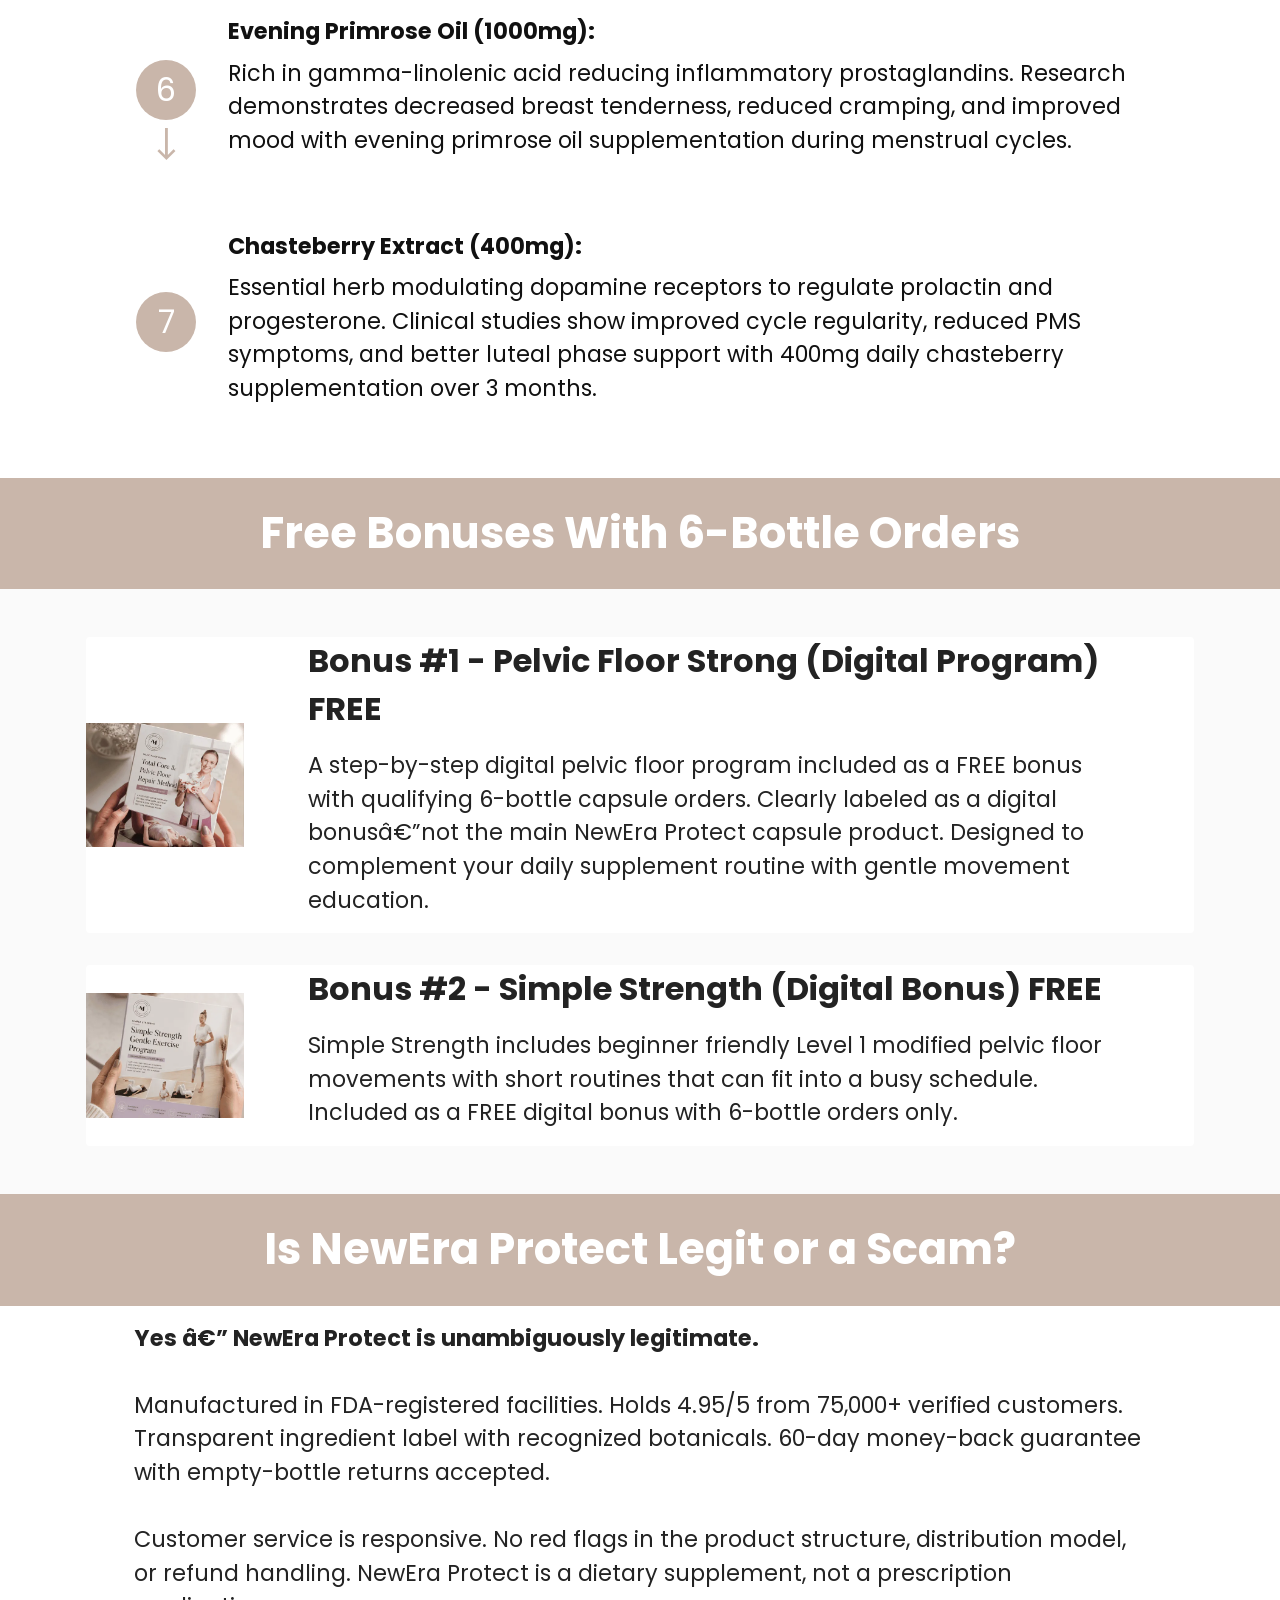
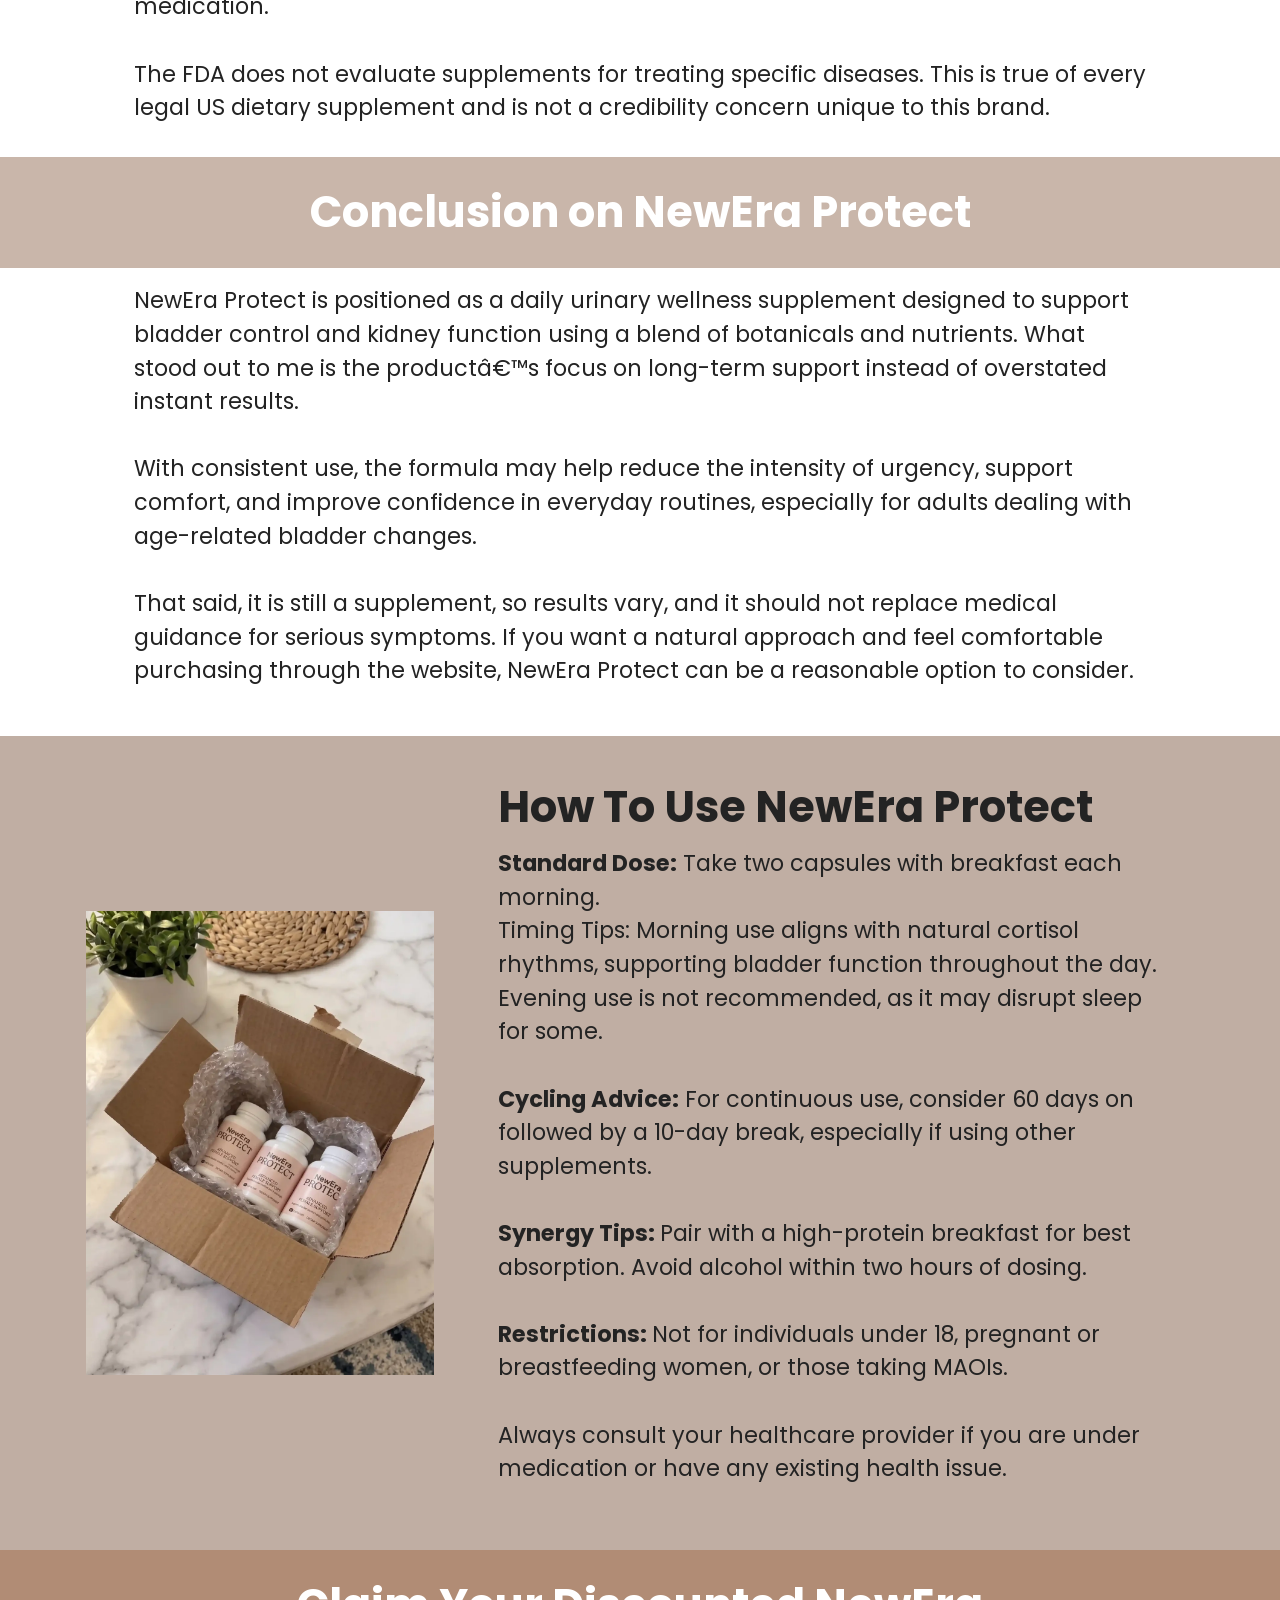
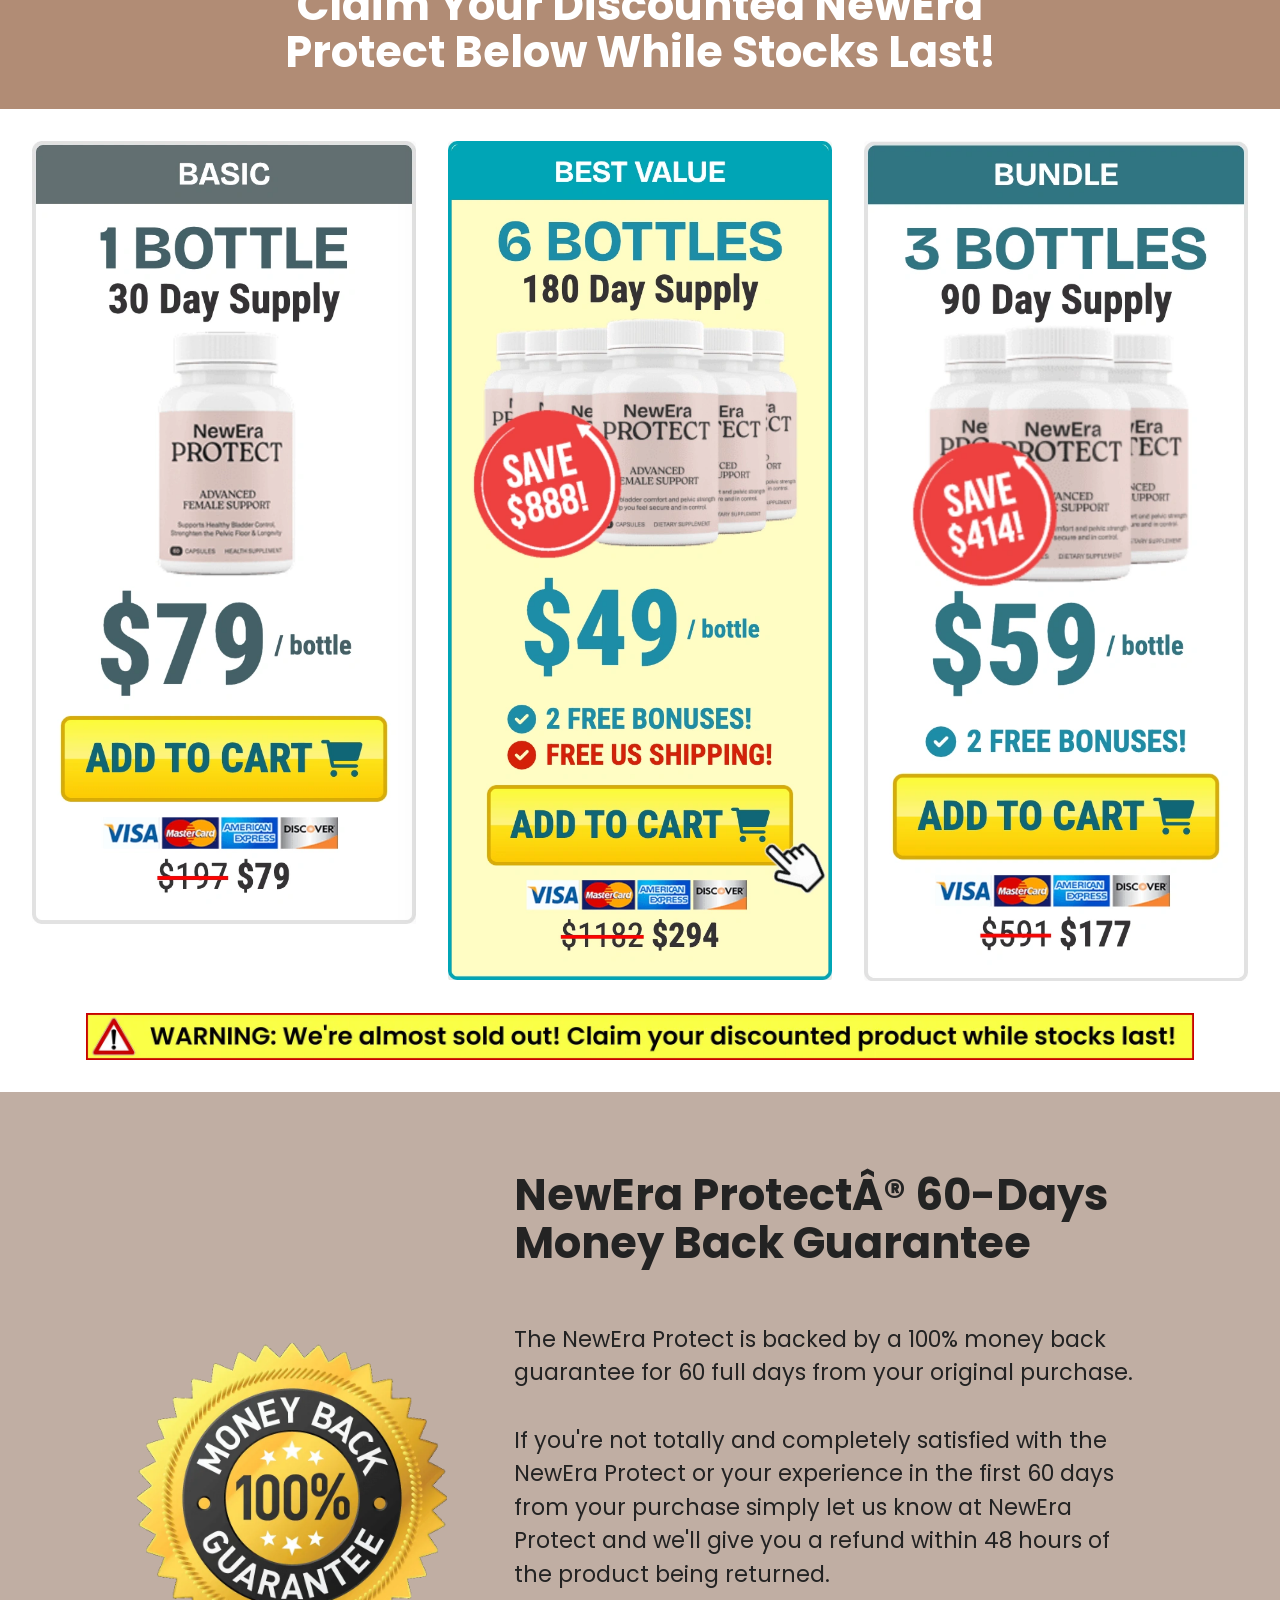
==== commit eebe6be2: "index.html" ====
--- a/index.html
+++ b/index.html
@@ -2,6 +2,7 @@
 <html  >
 <head>
   <!-- Site made with Mobirise Website Builder v6.1.12, https://mobirise.com -->
+  <html lang="en"
   <meta charset="UTF-8">
   <meta http-equiv="X-UA-Compatible" content="IE=edge">
   <meta name="generator" content="Mobirise v6.1.12, mobirise.com">
@@ -90,7 +91,7 @@
         <div class="row justify-content-center">
             <div class="card col-12 col-lg">
                 <div class="card-wrapper">
-                    <h6 class="card-title mbr-fonts-style mb-4 display-2"><strong>NewEra Protect™ | Official Site</strong></h6>
+                    <h1 class="card-title mbr-fonts-style mb-4 display-2"><strong>NewEra Protect™ | Official Site</strong></h1>
                     <p class="mbr-text mbr-fonts-style display-7">NewEra Protect claims to balance hormones, improve reproductive health, boost energy, stabilize mood, and support overall female wellness using a natural herbal formula. However, our independent investigation uncovered major inconsistencies in these claims, the listed ingredients, and the product’s authenticity confirming that the NewEra Protect scam is real. We analyzed its marketing content, ingredient transparency, refund history, and customer feedback. The evidence clearly shows that NewEra Protect is a deceptive supplement marketed under false pretenses to mislead consumers seeking legitimate women’s health support.<br><br><strong>
 ● Natural, research-backed ingredients with clinical support<br>● No prescription required, convenient capsule format<br>
 ● 60-day money-back guarantee with responsive support</strong><br></p>
@@ -995,7 +996,7 @@
     <div class="align-center container-fluid">
         <div class="row justify-content-center">
             <div class="col-md-12 col-lg-9">
-                <h1 class="mbr-section-title mbr-fonts-style mb-3 display-2"><strong>“ What Happens After I Click The NewEra Protect&nbsp;</strong><strong>“<u>Buy Now</u>” Button? ”</strong></h1>
+                class="mbr-section-title mbr-fonts-style mb-3 display-2"><strong>“ What Happens After I Click The NewEra Protect&nbsp;</strong><strong>“<u>Buy Now</u>” Button? ”</strong></
                 <p class="mbr-text mbr-fonts-style display-7">
                     Once you have clicked the NewEra Protect “Buy Now” button that is right below this text, you will be taken to the secure checkout page. Just enter your information, and you will then be given instant access to the entire NewEra Protect.</p>
                 
@@ -1151,7 +1152,7 @@
                 <div class="image-wrap mb-4">
                     <a href="https://kxevku.s.gy/WkW0QW" target="_blank"><img src="assets/images/newera-protect-pricing-and-offers-768x570.webp" alt="NewEra Protect-last-verdit"></a>
                 </div>
-                <h1 class="mbr-section-title mbr-fonts-style mb-3 display-2"><strong>Only for: $39/Each</strong></h1>
+                 class="mbr-section-title mbr-fonts-style mb-3 display-2"><strong>Only for: $39/Each</strong></
                 <p class="mbr-text mbr-fonts-style display-5">
                     Regular Price: <s> $197/Each</s></p>
                 <div class="mbr-section-btn mt-3"><a class="btn btn-warning display-2" href="https://kxevku.s.gy/WkW0QW" target="_blank">GET YOUR % DISCOUNT NOW</a></div>
